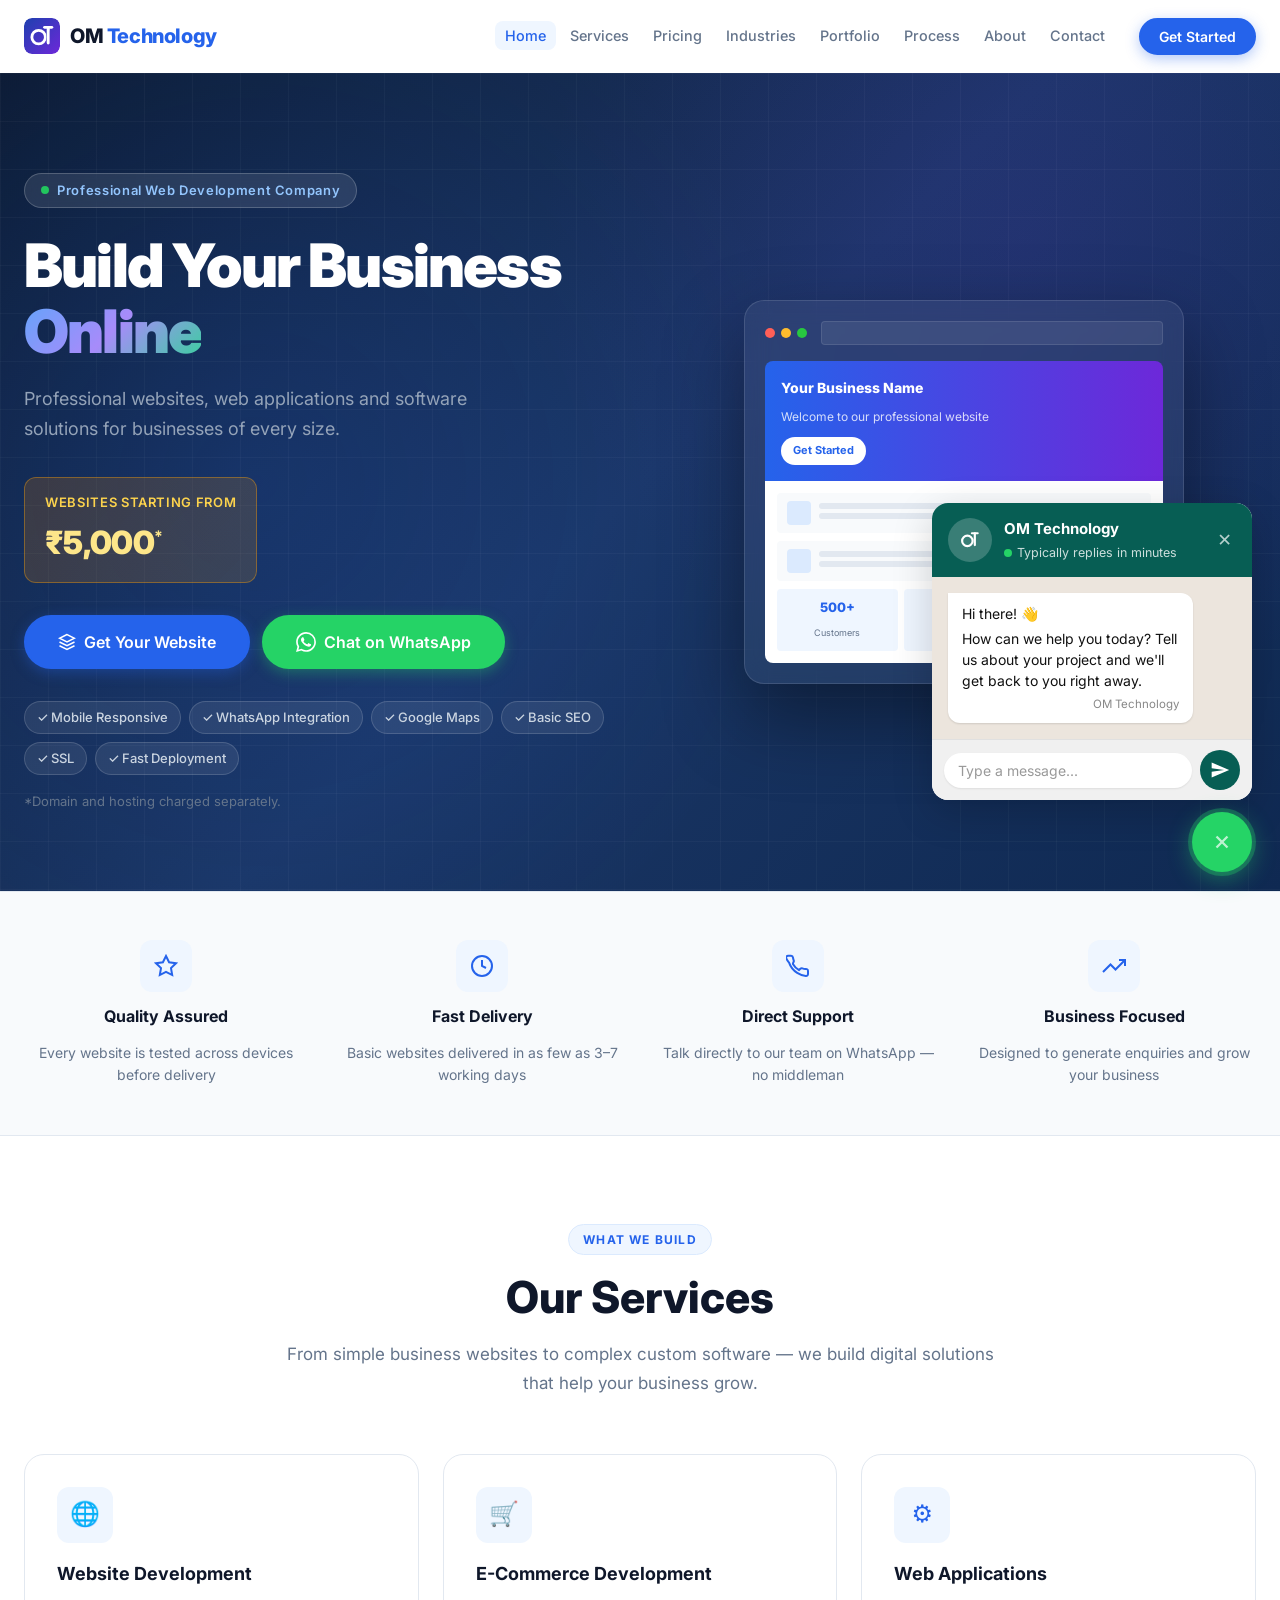
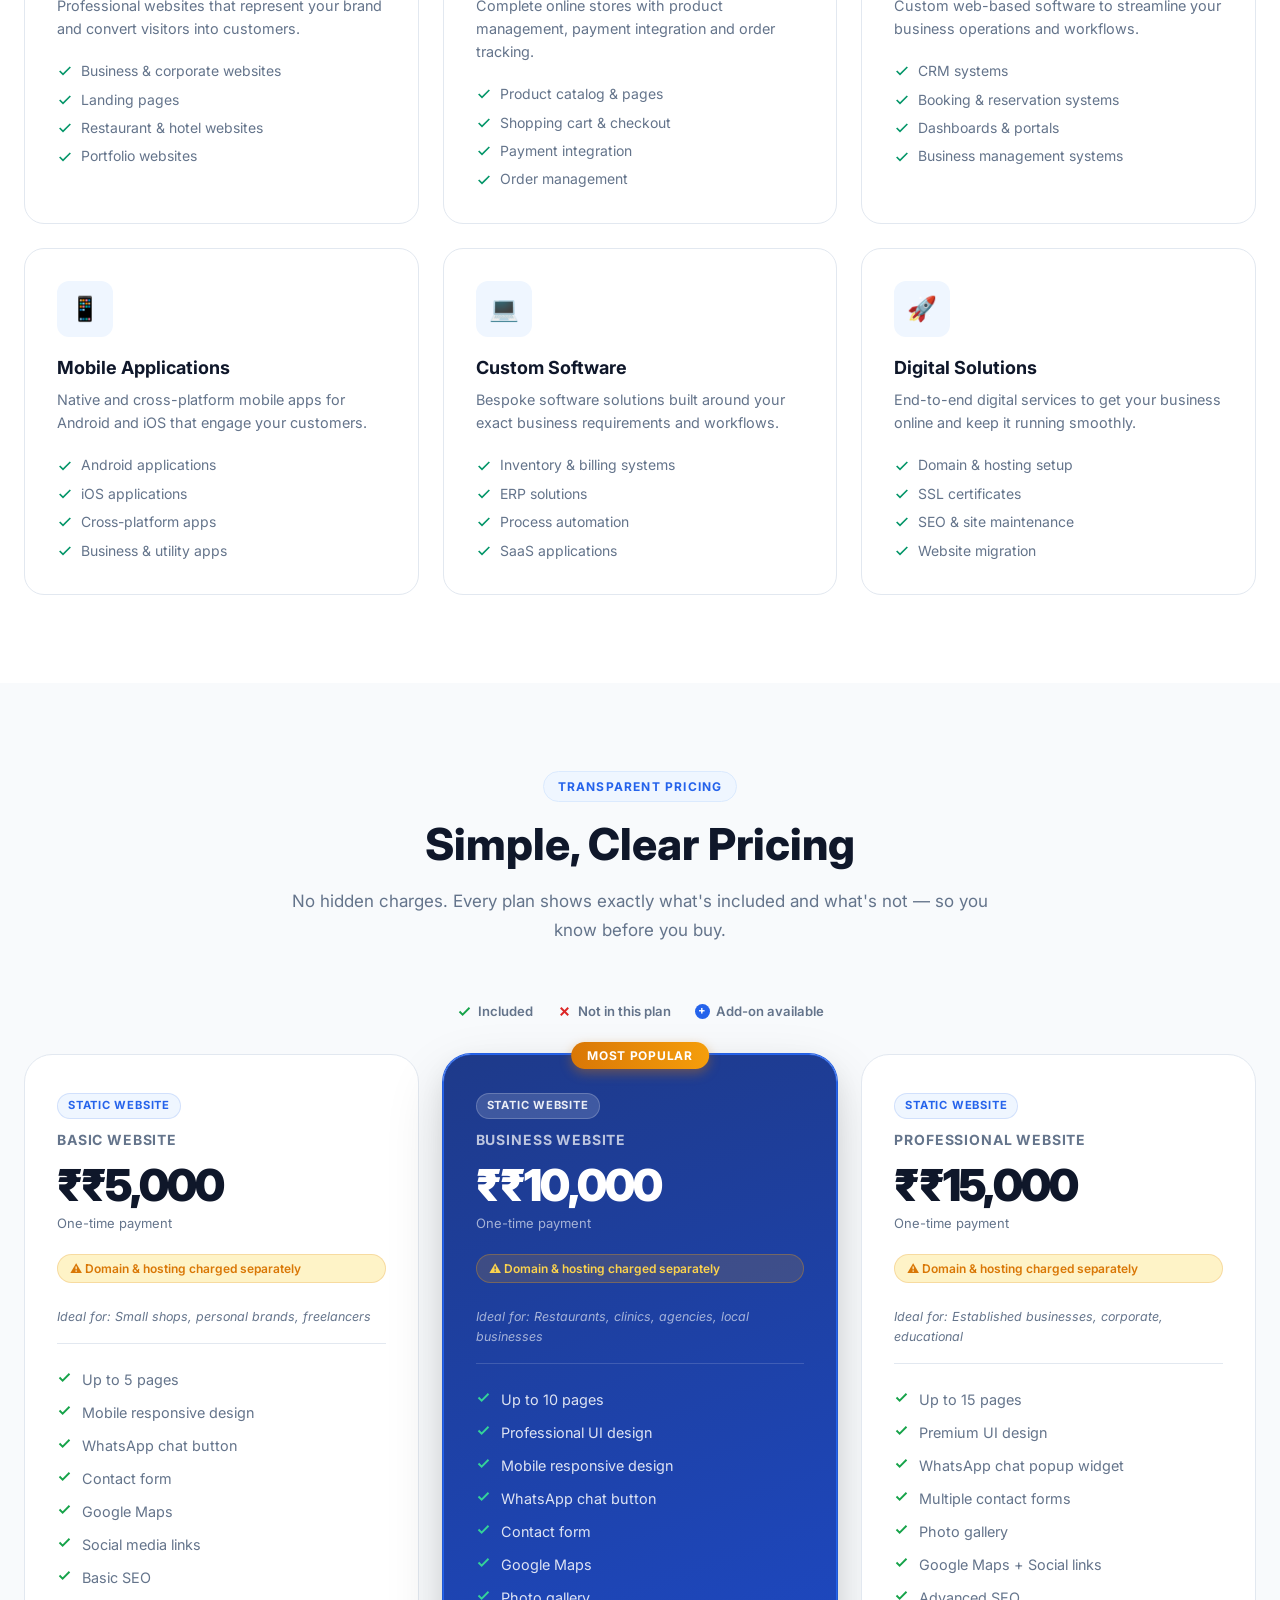
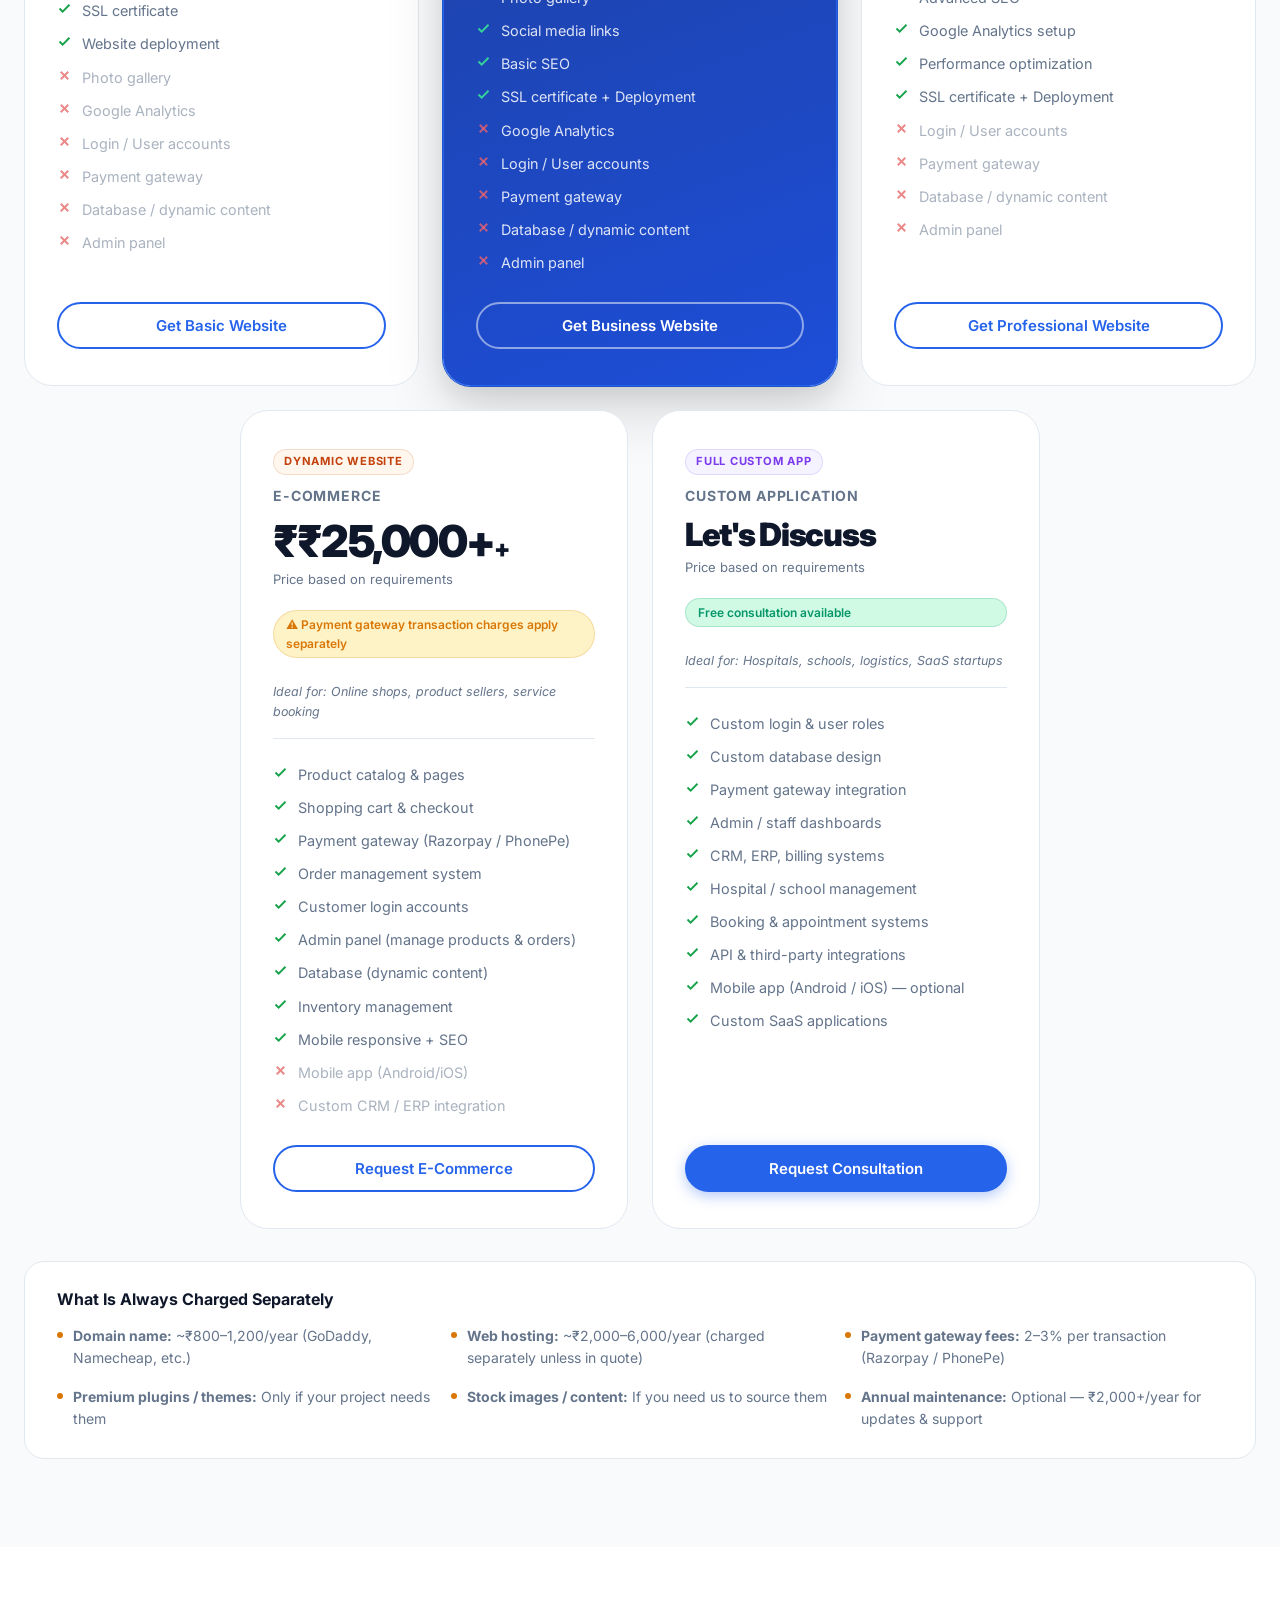
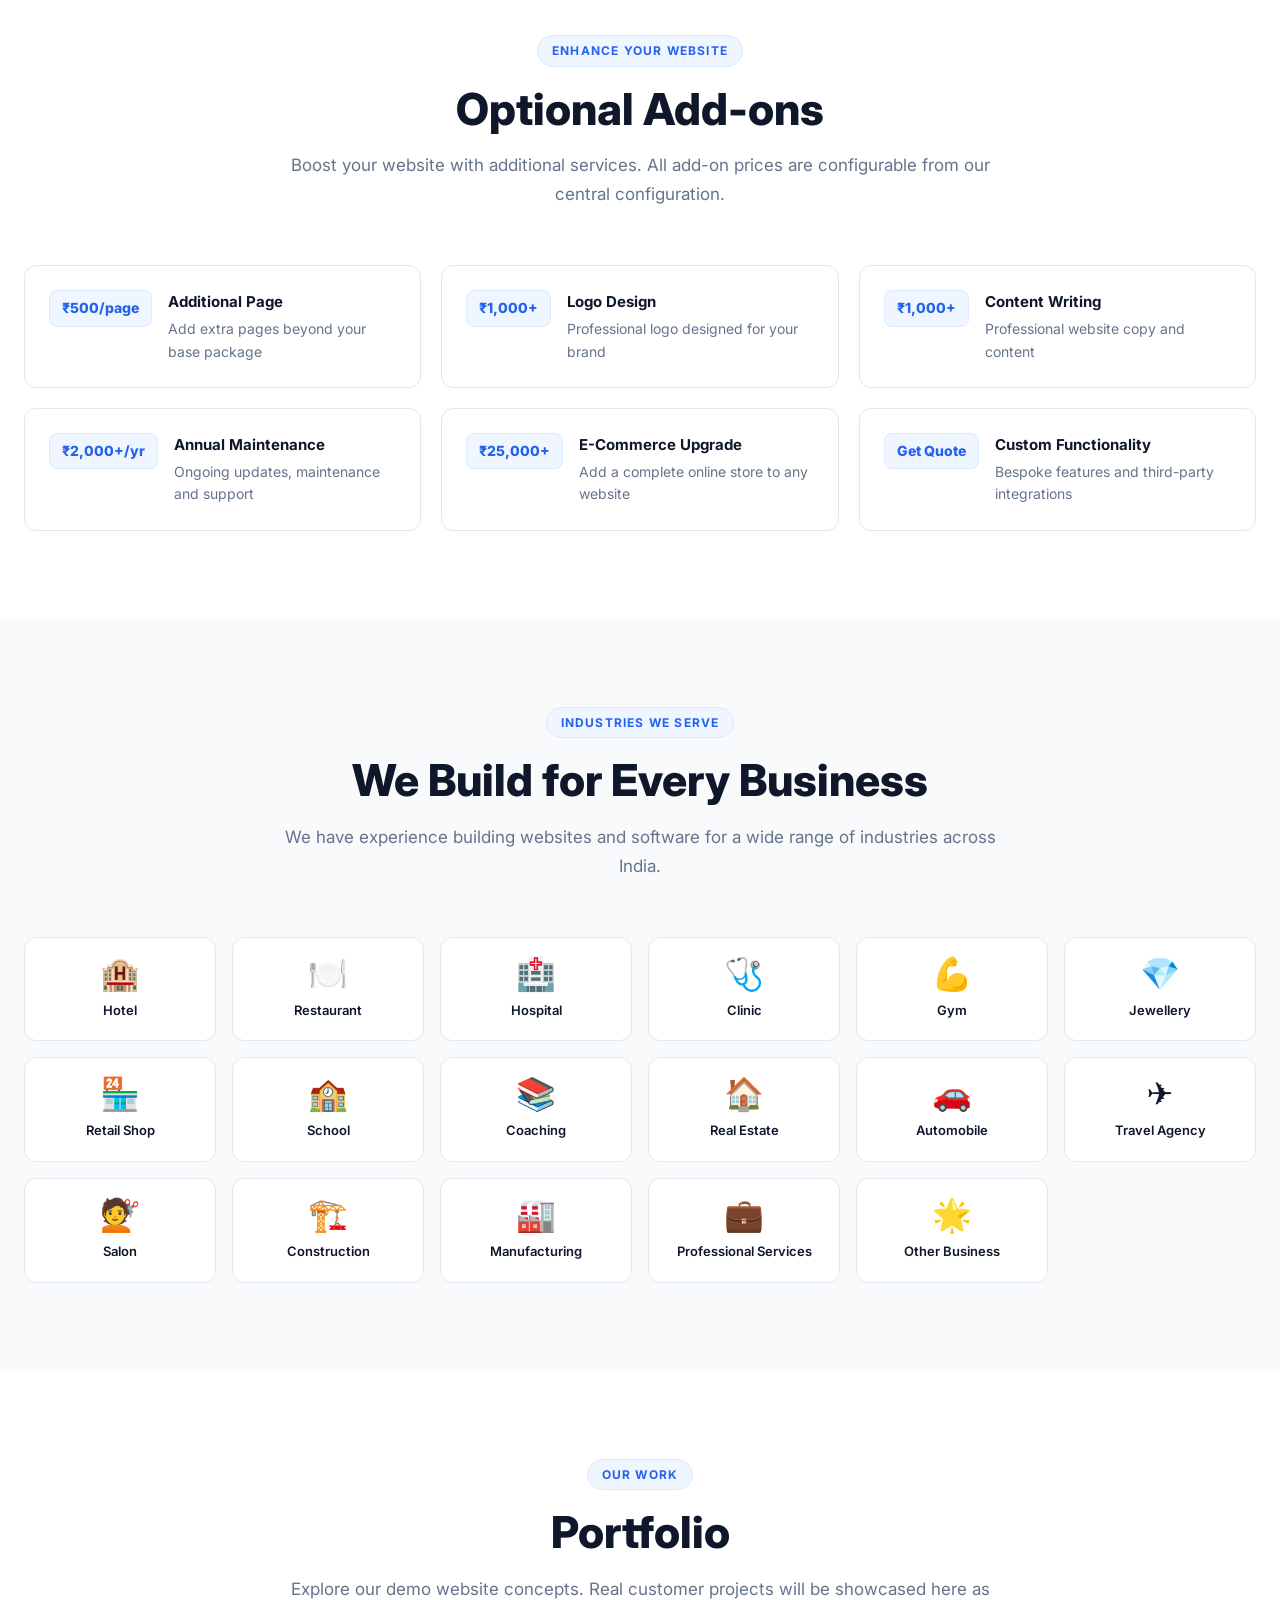
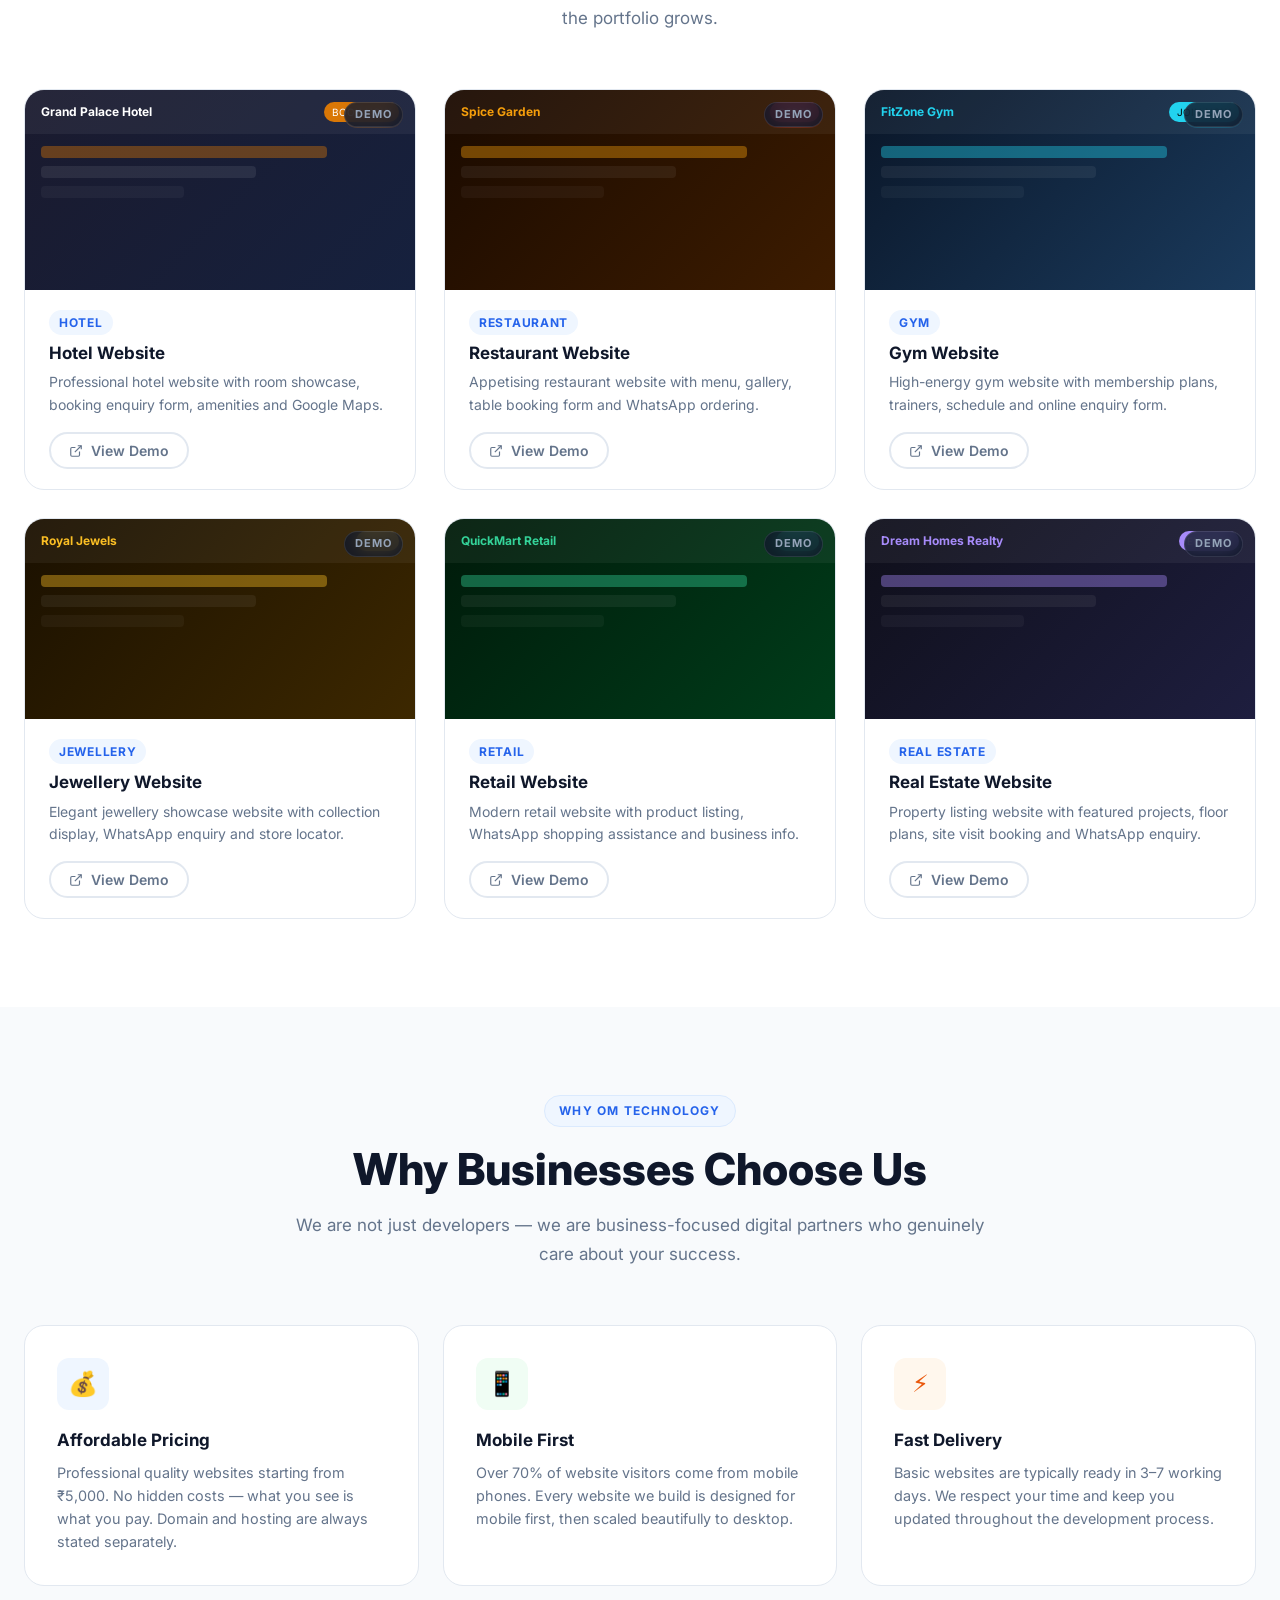
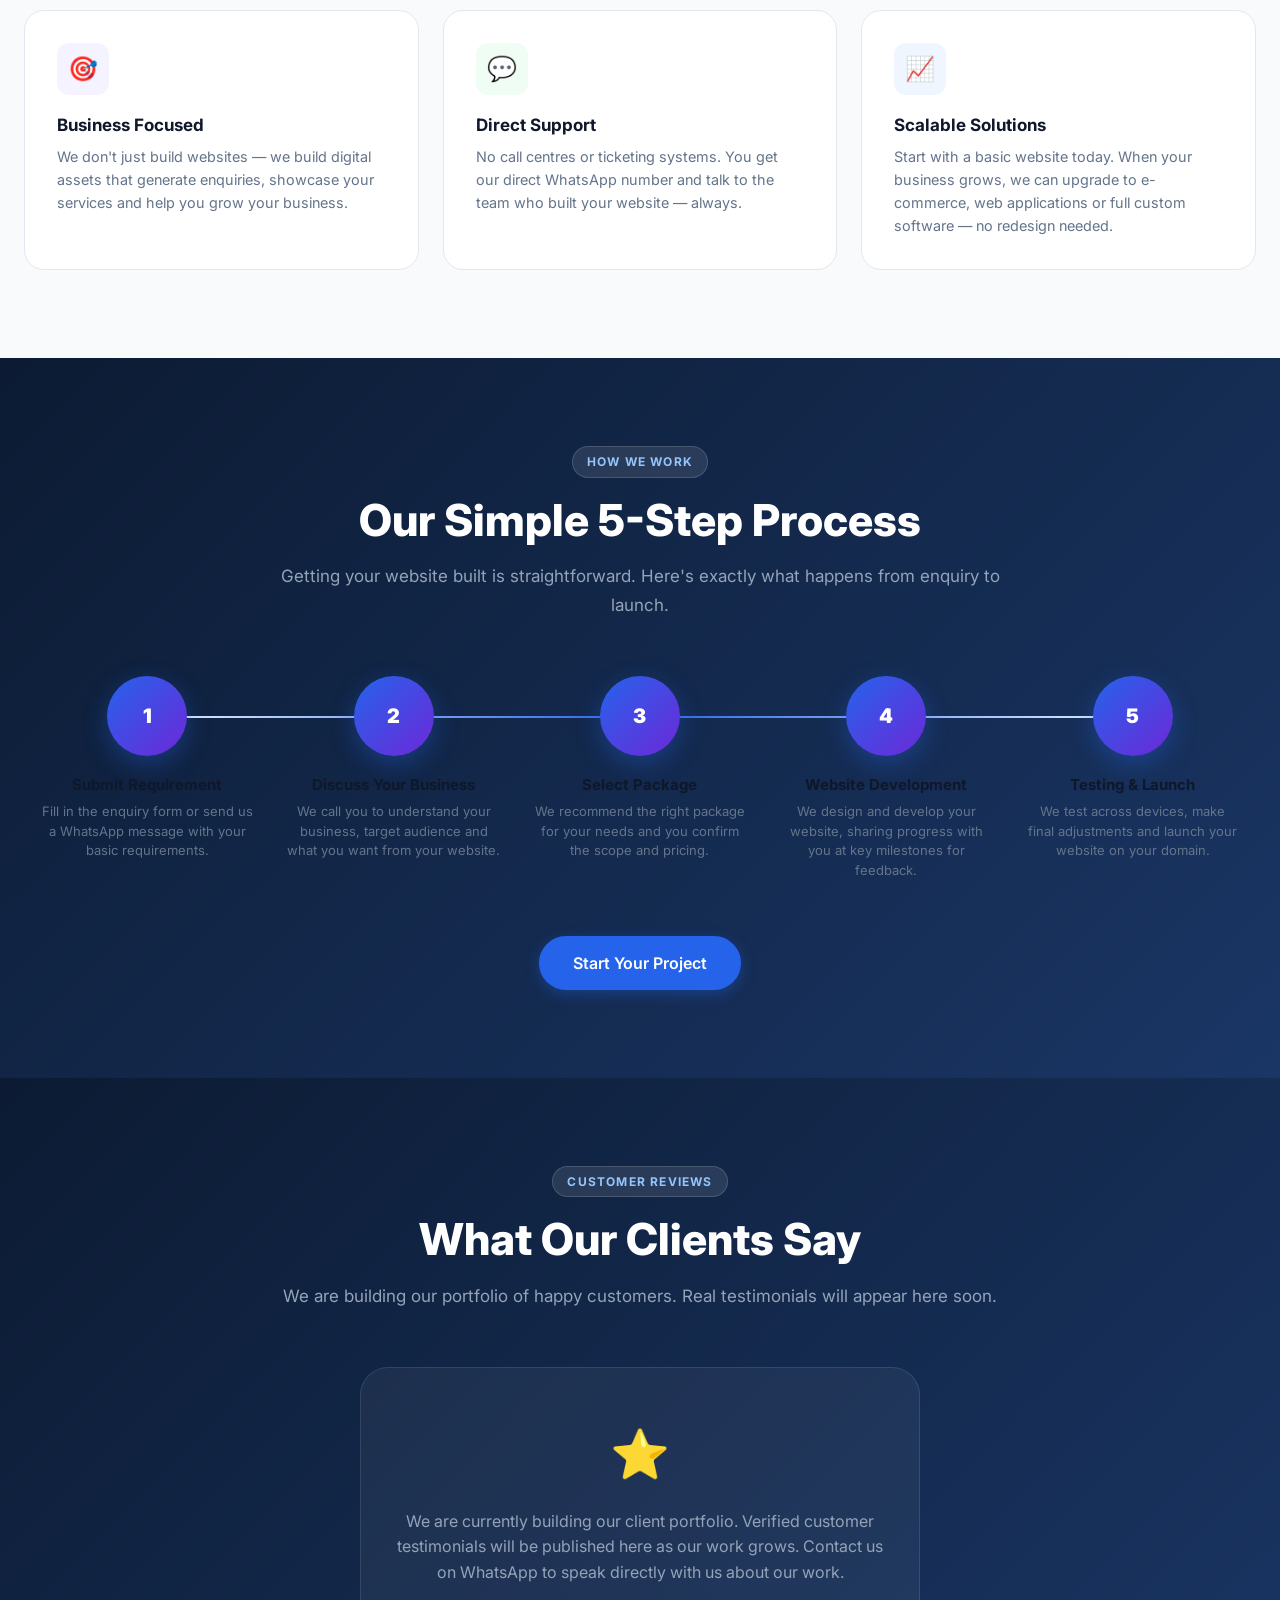
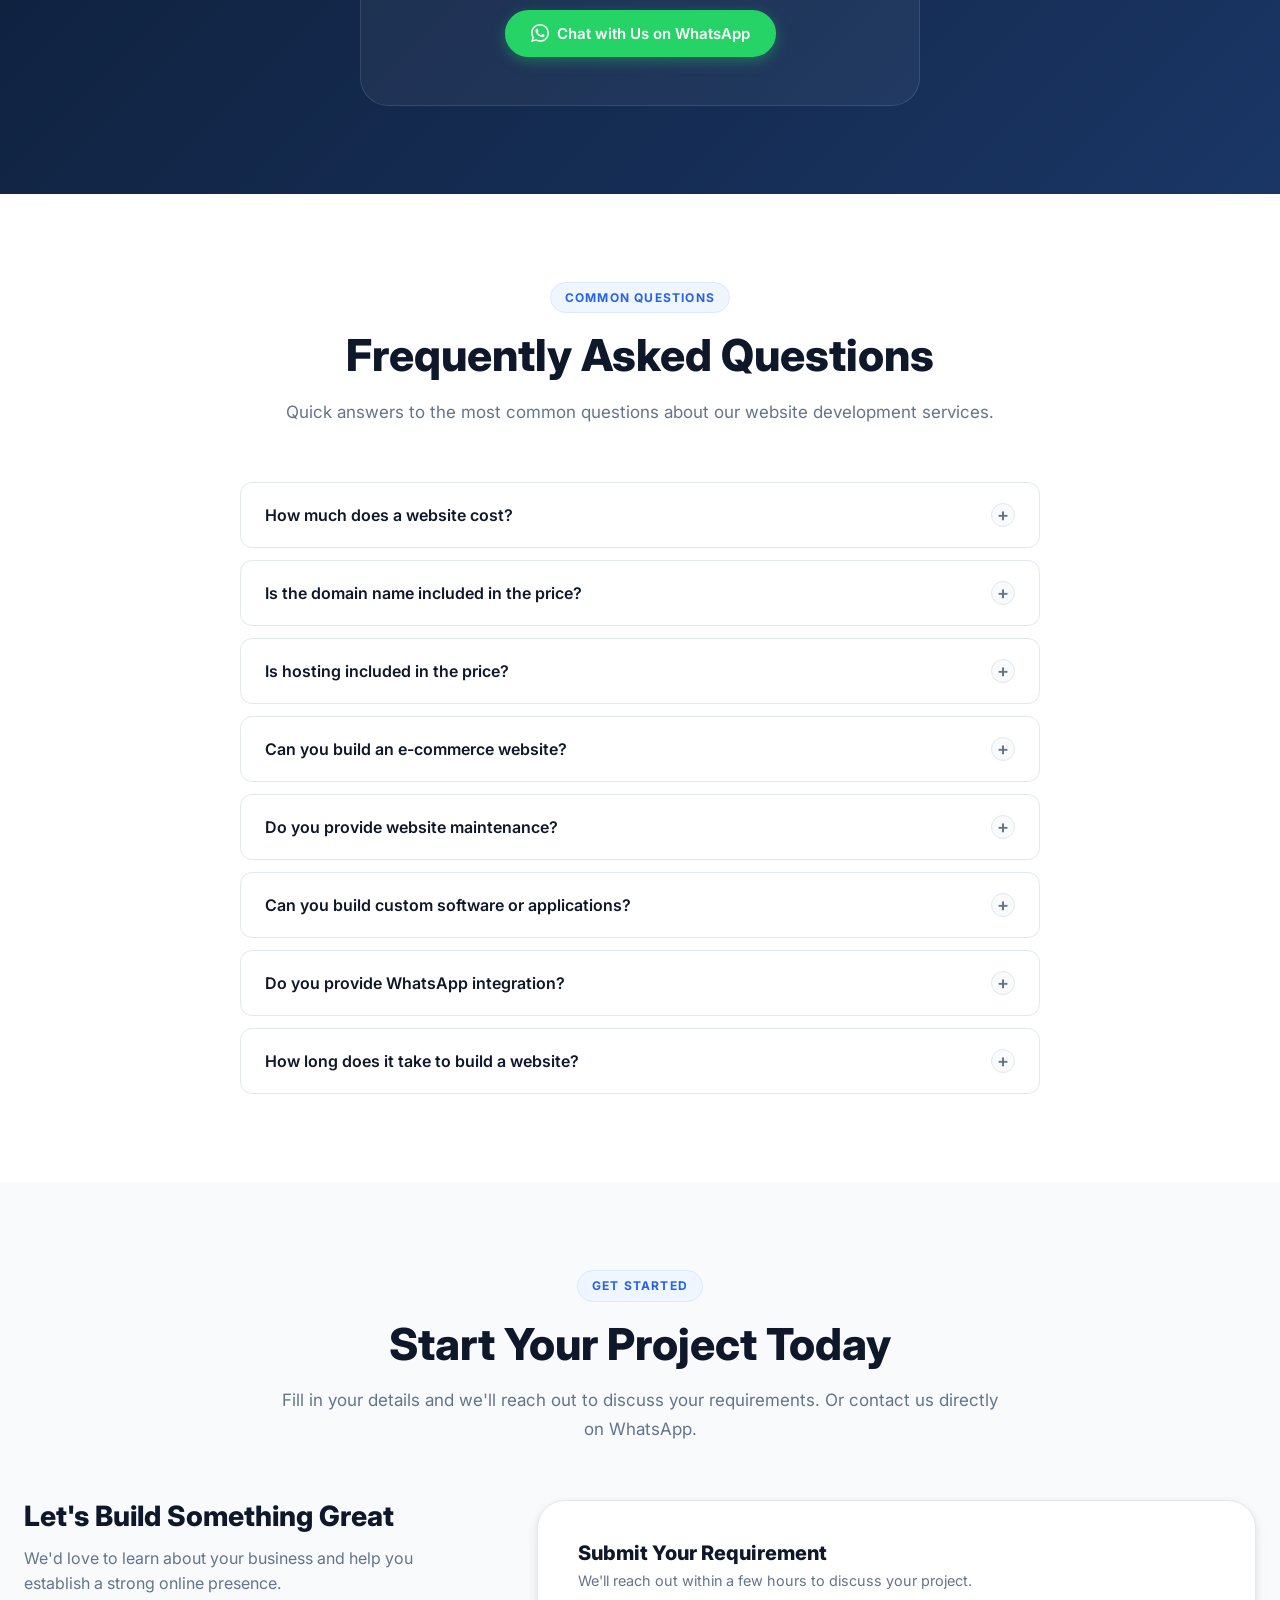
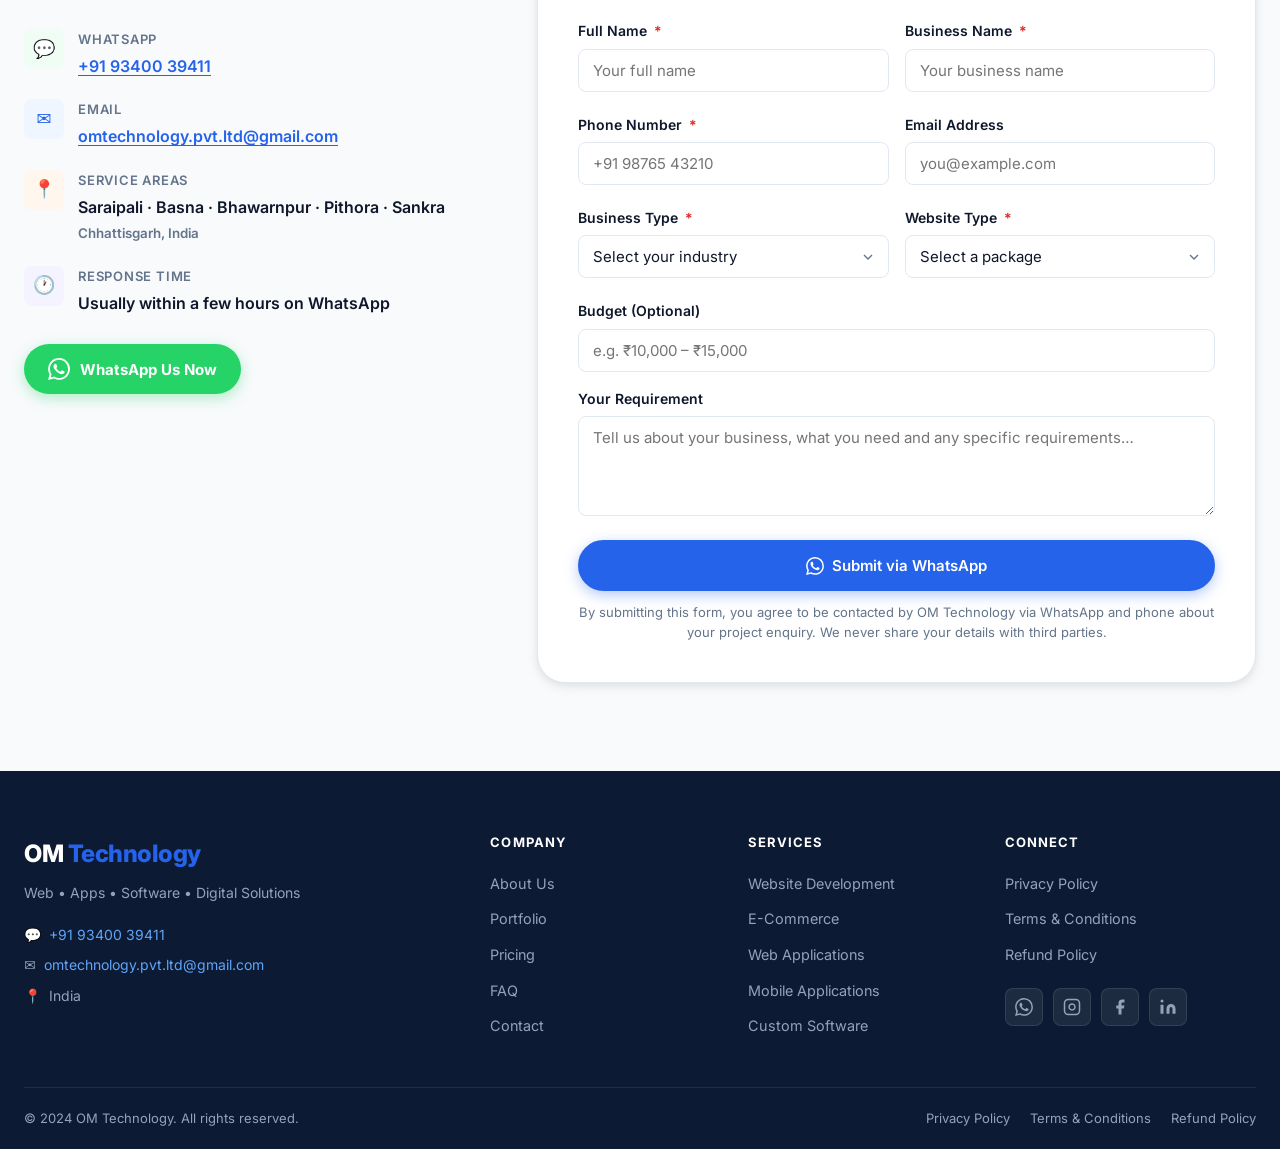
==== index.html @ 1d61a6aa "Add Sankra to all service area locations - config.js SERVICE_AREAS array - meta keywords (SEO) - JSO" ====
<!DOCTYPE html>
<html lang="en">
<head>
  <meta charset="UTF-8">
  <meta name="viewport" content="width=device-width, initial-scale=1.0">
  <meta http-equiv="X-UA-Compatible" content="IE=edge">

  <!-- ── Primary SEO ───────────────────────────────────────── -->
  <title>OM Technology | Website, Web Apps &amp; Software Development</title>
  <meta name="description" content="OM Technology builds professional websites, e-commerce stores, web applications and custom software solutions for businesses. Websites starting from ₹5,000.">
  <meta name="keywords" content="website development Saraipali, web development company Saraipali, website design Basna, web development Pithora, website Bhawarnpur, web development Sankra, web development Chhattisgarh, e-commerce website, web application development, custom software, mobile app development, digital solutions, website ₹5000">
  <meta name="author" content="OM Technology">
  <meta name="robots" content="index, follow">
  <link rel="canonical" href="https://omtechnology.online/">

  <!-- ── Open Graph ─────────────────────────────────────────── -->
  <meta property="og:type"        content="website">
  <meta property="og:url"         content="https://omtechnology.online/">
  <meta property="og:site_name"   content="OM Technology">
  <meta property="og:title"       content="OM Technology | Professional Website Development">
  <meta property="og:description" content="Professional websites, e-commerce, web apps &amp; custom software for businesses. Starting from ₹5,000.">
  <meta property="og:image"       content="https://omtechnology.online/assets/images/og-image.jpg">
  <meta property="og:locale"      content="en_IN">

  <!-- ── Twitter Card ──────────────────────────────────────── -->
  <meta name="twitter:card"        content="summary_large_image">
  <meta name="twitter:title"       content="OM Technology | Professional Website Development">
  <meta name="twitter:description" content="Professional websites, e-commerce, web apps &amp; custom software. Starting from ₹5,000.">
  <meta name="twitter:image"       content="https://omtechnology.online/assets/images/og-image.jpg">

  <!-- ── Favicon ───────────────────────────────────────────── -->
  <link rel="icon" href="/favicon.ico" sizes="any">
  <link rel="apple-touch-icon" href="/assets/images/apple-touch-icon.png">
  <meta name="theme-color" content="#1E40AF">

  <!-- ── Google Fonts (Inter) ──────────────────────────────── -->
  <link rel="preconnect" href="https://fonts.googleapis.com">
  <link rel="preconnect" href="https://fonts.gstatic.com" crossorigin>
  <link href="https://fonts.googleapis.com/css2?family=Inter:wght@400;500;600;700;800;900&display=swap" rel="stylesheet">

  <!-- ── Stylesheets ───────────────────────────────────────── -->
  <link rel="stylesheet" href="css/style.css">
  <link rel="stylesheet" href="css/responsive.css">

  <!-- ── JSON-LD Structured Data ───────────────────────────── -->
  <script type="application/ld+json">
  {
    "@context": "https://schema.org",
    "@graph": [
      {
        "@type": "Organization",
        "@id": "https://omtechnology.online/#organization",
        "name": "OM Technology",
        "url": "https://omtechnology.online",
        "description": "Professional website development, e-commerce, web applications and custom software solutions for businesses across India.",
        "logo": {
          "@type": "ImageObject",
          "url": "https://omtechnology.online/assets/logos/om-technology-logo.png"
        },
        "contactPoint": {
          "@type": "ContactPoint",
          "contactType": "customer service",
          "telephone": "+91-9340039411",
          "availableLanguage": ["English", "Hindi"],
          "contactOption": "TollFree"
        },
        "areaServed": [
          { "@type": "City", "name": "Saraipali" },
          { "@type": "City", "name": "Basna" },
          { "@type": "City", "name": "Bhawarnpur" },
          { "@type": "City", "name": "Pithora" },
          { "@type": "City", "name": "Sankra" },
          { "@type": "State", "name": "Chhattisgarh" },
          { "@type": "Country", "name": "India" }
        ],
        "sameAs": []
      },
      {
        "@type": "WebSite",
        "@id": "https://omtechnology.online/#website",
        "url": "https://omtechnology.online",
        "name": "OM Technology",
        "publisher": { "@id": "https://omtechnology.online/#organization" }
      },
      {
        "@type": "Service",
        "name": "Website Development",
        "provider": { "@id": "https://omtechnology.online/#organization" },
        "description": "Professional website development starting from ₹5,000 including mobile responsive design, WhatsApp integration and SEO.",
        "areaServed": [
          { "@type": "City", "name": "Saraipali" },
          { "@type": "City", "name": "Basna" },
          { "@type": "City", "name": "Bhawarnpur" },
          { "@type": "City", "name": "Pithora" },
          { "@type": "City", "name": "Sankra" },
          { "@type": "State", "name": "Chhattisgarh" },
          { "@type": "Country", "name": "India" }
        ],
        "offers": {
          "@type": "Offer",
          "priceCurrency": "INR",
          "price": "5000",
          "description": "Basic website package"
        }
      },
      {
        "@type": "FAQPage",
        "mainEntity": [
          {
            "@type": "Question",
            "name": "How much does a website cost?",
            "acceptedAnswer": {
              "@type": "Answer",
              "text": "Our basic website package starts at ₹5,000. Domain and hosting are charged separately."
            }
          },
          {
            "@type": "Question",
            "name": "Is domain included in the website price?",
            "acceptedAnswer": {
              "@type": "Answer",
              "text": "No. Domain registration is charged separately and is not included in the website package price."
            }
          },
          {
            "@type": "Question",
            "name": "Is hosting included in the website price?",
            "acceptedAnswer": {
              "@type": "Answer",
              "text": "Hosting is charged separately unless specifically included in the quotation."
            }
          },
          {
            "@type": "Question",
            "name": "Can you build an e-commerce website?",
            "acceptedAnswer": {
              "@type": "Answer",
              "text": "Yes. E-commerce projects start from ₹25,000 depending on features and requirements."
            }
          },
          {
            "@type": "Question",
            "name": "Do you provide website maintenance?",
            "acceptedAnswer": {
              "@type": "Answer",
              "text": "Yes. Optional maintenance and support plans are available starting from ₹2,000 per year."
            }
          }
        ]
      }
    ]
  }
  </script>
</head>
<body>

  <!-- Skip link (accessibility) -->
  <a href="#main-content" class="skip-link">Skip to main content</a>

  <!-- ════════════════════════════════════════════════════════
       HEADER
       ════════════════════════════════════════════════════════ -->
  <header class="header" id="header" role="banner">
    <nav class="nav container" aria-label="Main navigation">
      <!-- Logo -->
      <a href="/" class="nav-logo" aria-label="OM Technology — Home">
        <img src="/assets/logos/ot-logo.svg" alt="" aria-hidden="true" width="36" height="36" style="border-radius:8px;flex-shrink:0;">
        <span class="logo-text">OM <span class="logo-accent">Technology</span></span>
      </a>

      <!-- Desktop links -->
      <ul class="nav-links" id="nav-links" role="menubar" aria-label="Site navigation">
        <li role="none"><a href="#home"       class="nav-link" role="menuitem">Home</a></li>
        <li role="none"><a href="#services"   class="nav-link" role="menuitem">Services</a></li>
        <li role="none"><a href="#pricing"    class="nav-link" role="menuitem">Pricing</a></li>
        <li role="none"><a href="#industries" class="nav-link" role="menuitem">Industries</a></li>
        <li role="none"><a href="#portfolio"  class="nav-link" role="menuitem">Portfolio</a></li>
        <li role="none"><a href="#process"    class="nav-link" role="menuitem">Process</a></li>
        <li role="none"><a href="#about"      class="nav-link" role="menuitem">About</a></li>
        <li role="none"><a href="#contact"    class="nav-link" role="menuitem">Contact</a></li>
      </ul>

      <button class="btn btn-primary btn-sm nav-cta" onclick="scrollToSection('contact')" aria-label="Get started with OM Technology">
        Get Started
      </button>

      <!-- Hamburger -->
      <button class="hamburger" id="hamburger" aria-label="Open navigation menu" aria-expanded="false" aria-controls="nav-links">
        <span class="hamburger-line" aria-hidden="true"></span>
        <span class="hamburger-line" aria-hidden="true"></span>
        <span class="hamburger-line" aria-hidden="true"></span>
      </button>
    </nav>
    <div class="nav-overlay" id="nav-overlay" aria-hidden="true"></div>
  </header>

  <!-- ════════════════════════════════════════════════════════
       MAIN
       ════════════════════════════════════════════════════════ -->
  <main id="main-content">

    <!-- ── HERO ──────────────────────────────────────────────── -->
    <section class="hero" id="home" aria-labelledby="hero-heading">
      <div class="container">
        <div class="hero-content">
          <div class="hero-badge" aria-label="Company category">
            <span class="badge-dot" aria-hidden="true"></span>
            Professional Web Development Company
          </div>

          <h1 class="hero-headline" id="hero-heading">
            Build Your Business<br>
            <span class="text-gradient">Online</span>
          </h1>

          <p class="hero-subheadline">
            Professional websites, web applications and software solutions
            for businesses of every size.
          </p>

          <div class="hero-price-badge" aria-label="Starting price">
            <span class="price-label">Websites Starting From</span>
            <span class="price-amount">₹5,000<sup>*</sup></span>
          </div>

          <div class="hero-actions">
            <button class="btn btn-primary btn-lg" onclick="scrollToSection('contact')">
              <svg width="18" height="18" viewBox="0 0 24 24" fill="none" stroke="currentColor" stroke-width="2" aria-hidden="true"><path d="M12 2L2 7l10 5 10-5-10-5z"/><path d="M2 17l10 5 10-5M2 12l10 5 10-5"/></svg>
              Get Your Website
            </button>
            <button class="btn btn-whatsapp btn-lg" onclick="openWhatsApp()">
              <svg width="20" height="20" viewBox="0 0 24 24" fill="currentColor" aria-hidden="true"><path d="M17.472 14.382c-.297-.149-1.758-.867-2.03-.967-.273-.099-.471-.148-.67.15-.197.297-.767.966-.94 1.164-.173.199-.347.223-.644.075-.297-.15-1.255-.463-2.39-1.475-.883-.788-1.48-1.761-1.653-2.059-.173-.297-.018-.458.13-.606.134-.133.298-.347.446-.52.149-.174.198-.298.298-.497.099-.198.05-.371-.025-.52-.075-.149-.669-1.612-.916-2.207-.242-.579-.487-.5-.669-.51-.173-.008-.371-.01-.57-.01-.198 0-.52.074-.792.372-.272.297-1.04 1.016-1.04 2.479 0 1.462 1.065 2.875 1.213 3.074.149.198 2.096 3.2 5.077 4.487.709.306 1.262.489 1.694.625.712.227 1.36.195 1.871.118.571-.085 1.758-.719 2.006-1.413.248-.694.248-1.289.173-1.413-.074-.124-.272-.198-.57-.347m-5.421 7.403h-.004a9.87 9.87 0 01-5.031-1.378l-.361-.214-3.741.982.998-3.648-.235-.374a9.86 9.86 0 01-1.51-5.26c.001-5.45 4.436-9.884 9.888-9.884 2.64 0 5.122 1.03 6.988 2.898a9.825 9.825 0 012.893 6.994c-.003 5.45-4.437 9.884-9.885 9.884m8.413-18.297A11.815 11.815 0 0012.05 0C5.495 0 .16 5.335.157 11.892c0 2.096.547 4.142 1.588 5.945L.057 24l6.305-1.654a11.882 11.882 0 005.683 1.448h.005c6.554 0 11.89-5.335 11.893-11.893a11.821 11.821 0 00-3.48-8.413z"/></svg>
              Chat on WhatsApp
            </button>
          </div>

          <div class="hero-benefits" aria-label="Included in every package">
            <span class="benefit-chip">✓ Mobile Responsive</span>
            <span class="benefit-chip">✓ WhatsApp Integration</span>
            <span class="benefit-chip">✓ Google Maps</span>
            <span class="benefit-chip">✓ Basic SEO</span>
            <span class="benefit-chip">✓ SSL</span>
            <span class="benefit-chip">✓ Fast Deployment</span>
          </div>

          <p class="hero-footnote">*Domain and hosting charged separately.</p>
        </div>

        <!-- Hero visual — CSS browser mockup -->
        <div class="hero-visual" aria-hidden="true">
          <div class="device-mockup">
            <div class="device-bar">
              <span class="device-dot"></span>
              <span class="device-dot"></span>
              <span class="device-dot"></span>
              <div class="device-url"></div>
            </div>
            <div class="device-screen">
              <div class="screen-header">
                <div class="screen-logo">Your Business Name</div>
                <div class="screen-hero-text">Welcome to our professional website</div>
                <span class="screen-btn">Get Started</span>
              </div>
              <div class="screen-body">
                <div class="screen-card">
                  <div class="screen-icon"></div>
                  <div class="screen-lines">
                    <div class="screen-line"></div>
                    <div class="screen-line screen-line-short"></div>
                  </div>
                </div>
                <div class="screen-card">
                  <div class="screen-icon"></div>
                  <div class="screen-lines">
                    <div class="screen-line"></div>
                    <div class="screen-line screen-line-short"></div>
                  </div>
                </div>
                <div class="screen-stats">
                  <div class="screen-stat">
                    <span class="screen-stat-num">500+</span>
                    <span class="screen-stat-label">Customers</span>
                  </div>
                  <div class="screen-stat">
                    <span class="screen-stat-num">4.9★</span>
                    <span class="screen-stat-label">Rating</span>
                  </div>
                  <div class="screen-stat">
                    <span class="screen-stat-num">24/7</span>
                    <span class="screen-stat-label">Support</span>
                  </div>
                </div>
              </div>
            </div>
          </div>
        </div>
      </div>
    </section>

    <!-- ── TRUST / BENEFITS ────────────────────────────────── -->
    <section class="trust" id="trust" aria-label="Why choose us at a glance">
      <div class="container">
        <div class="trust-item" data-animate>
          <div class="trust-icon" aria-hidden="true">
            <svg width="24" height="24" viewBox="0 0 24 24" fill="none" stroke="currentColor" stroke-width="2"><path d="M12 2l3.09 6.26L22 9.27l-5 4.87 1.18 6.88L12 17.77l-6.18 3.25L7 14.14 2 9.27l6.91-1.01L12 2z"/></svg>
          </div>
          <div class="trust-title">Quality Assured</div>
          <div class="trust-desc">Every website is tested across devices before delivery</div>
        </div>
        <div class="trust-item" data-animate data-animate-delay="2">
          <div class="trust-icon" aria-hidden="true">
            <svg width="24" height="24" viewBox="0 0 24 24" fill="none" stroke="currentColor" stroke-width="2"><circle cx="12" cy="12" r="10"/><polyline points="12 6 12 12 16 14"/></svg>
          </div>
          <div class="trust-title">Fast Delivery</div>
          <div class="trust-desc">Basic websites delivered in as few as 3–7 working days</div>
        </div>
        <div class="trust-item" data-animate data-animate-delay="3">
          <div class="trust-icon" aria-hidden="true">
            <svg width="24" height="24" viewBox="0 0 24 24" fill="none" stroke="currentColor" stroke-width="2"><path d="M22 16.92v3a2 2 0 01-2.18 2 19.79 19.79 0 01-8.63-3.07A19.5 19.5 0 013.07 8.63 19.79 19.79 0 01.01 4 2 2 0 012 1.84h3a2 2 0 012 1.72c.127.96.361 1.903.7 2.81a2 2 0 01-.45 2.11L6.91 9.91a16 16 0 006.16 6.16l1.27-1.27a2 2 0 012.11-.45c.907.339 1.85.573 2.81.7A2 2 0 0122 16.92z"/></svg>
          </div>
          <div class="trust-title">Direct Support</div>
          <div class="trust-desc">Talk directly to our team on WhatsApp — no middleman</div>
        </div>
        <div class="trust-item" data-animate data-animate-delay="4">
          <div class="trust-icon" aria-hidden="true">
            <svg width="24" height="24" viewBox="0 0 24 24" fill="none" stroke="currentColor" stroke-width="2"><polyline points="23 6 13.5 15.5 8.5 10.5 1 18"/><polyline points="17 6 23 6 23 12"/></svg>
          </div>
          <div class="trust-title">Business Focused</div>
          <div class="trust-desc">Designed to generate enquiries and grow your business</div>
        </div>
      </div>
    </section>

    <!-- ── SERVICES ───────────────────────────────────────────── -->
    <section class="section" id="services" aria-labelledby="services-heading">
      <div class="container">
        <div class="section-header">
          <span class="section-tag">What We Build</span>
          <h2 class="section-title" id="services-heading">Our Services</h2>
          <p class="section-subtitle">From simple business websites to complex custom software — we build digital solutions that help your business grow.</p>
        </div>

        <div class="services-grid">

          <!-- Website Development -->
          <article class="service-card" data-animate>
            <div class="service-icon" aria-hidden="true">🌐</div>
            <h3 class="service-title">Website Development</h3>
            <p class="service-desc">Professional websites that represent your brand and convert visitors into customers.</p>
            <ul class="service-features" aria-label="Examples">
              <li class="service-feature"><svg class="feature-check" width="16" height="16" viewBox="0 0 24 24" fill="none" stroke="currentColor" stroke-width="2.5" aria-hidden="true"><polyline points="20 6 9 17 4 12"/></svg>Business &amp; corporate websites</li>
              <li class="service-feature"><svg class="feature-check" width="16" height="16" viewBox="0 0 24 24" fill="none" stroke="currentColor" stroke-width="2.5" aria-hidden="true"><polyline points="20 6 9 17 4 12"/></svg>Landing pages</li>
              <li class="service-feature"><svg class="feature-check" width="16" height="16" viewBox="0 0 24 24" fill="none" stroke="currentColor" stroke-width="2.5" aria-hidden="true"><polyline points="20 6 9 17 4 12"/></svg>Restaurant &amp; hotel websites</li>
              <li class="service-feature"><svg class="feature-check" width="16" height="16" viewBox="0 0 24 24" fill="none" stroke="currentColor" stroke-width="2.5" aria-hidden="true"><polyline points="20 6 9 17 4 12"/></svg>Portfolio websites</li>
            </ul>
          </article>

          <!-- E-Commerce -->
          <article class="service-card" data-animate data-animate-delay="1">
            <div class="service-icon" aria-hidden="true">🛒</div>
            <h3 class="service-title">E-Commerce Development</h3>
            <p class="service-desc">Complete online stores with product management, payment integration and order tracking.</p>
            <ul class="service-features">
              <li class="service-feature"><svg class="feature-check" width="16" height="16" viewBox="0 0 24 24" fill="none" stroke="currentColor" stroke-width="2.5" aria-hidden="true"><polyline points="20 6 9 17 4 12"/></svg>Product catalog &amp; pages</li>
              <li class="service-feature"><svg class="feature-check" width="16" height="16" viewBox="0 0 24 24" fill="none" stroke="currentColor" stroke-width="2.5" aria-hidden="true"><polyline points="20 6 9 17 4 12"/></svg>Shopping cart &amp; checkout</li>
              <li class="service-feature"><svg class="feature-check" width="16" height="16" viewBox="0 0 24 24" fill="none" stroke="currentColor" stroke-width="2.5" aria-hidden="true"><polyline points="20 6 9 17 4 12"/></svg>Payment integration</li>
              <li class="service-feature"><svg class="feature-check" width="16" height="16" viewBox="0 0 24 24" fill="none" stroke="currentColor" stroke-width="2.5" aria-hidden="true"><polyline points="20 6 9 17 4 12"/></svg>Order management</li>
            </ul>
          </article>

          <!-- Web Applications -->
          <article class="service-card" data-animate data-animate-delay="2">
            <div class="service-icon" aria-hidden="true">⚙️</div>
            <h3 class="service-title">Web Applications</h3>
            <p class="service-desc">Custom web-based software to streamline your business operations and workflows.</p>
            <ul class="service-features">
              <li class="service-feature"><svg class="feature-check" width="16" height="16" viewBox="0 0 24 24" fill="none" stroke="currentColor" stroke-width="2.5" aria-hidden="true"><polyline points="20 6 9 17 4 12"/></svg>CRM systems</li>
              <li class="service-feature"><svg class="feature-check" width="16" height="16" viewBox="0 0 24 24" fill="none" stroke="currentColor" stroke-width="2.5" aria-hidden="true"><polyline points="20 6 9 17 4 12"/></svg>Booking &amp; reservation systems</li>
              <li class="service-feature"><svg class="feature-check" width="16" height="16" viewBox="0 0 24 24" fill="none" stroke="currentColor" stroke-width="2.5" aria-hidden="true"><polyline points="20 6 9 17 4 12"/></svg>Dashboards &amp; portals</li>
              <li class="service-feature"><svg class="feature-check" width="16" height="16" viewBox="0 0 24 24" fill="none" stroke="currentColor" stroke-width="2.5" aria-hidden="true"><polyline points="20 6 9 17 4 12"/></svg>Business management systems</li>
            </ul>
          </article>

          <!-- Mobile Applications -->
          <article class="service-card" data-animate data-animate-delay="3">
            <div class="service-icon" aria-hidden="true">📱</div>
            <h3 class="service-title">Mobile Applications</h3>
            <p class="service-desc">Native and cross-platform mobile apps for Android and iOS that engage your customers.</p>
            <ul class="service-features">
              <li class="service-feature"><svg class="feature-check" width="16" height="16" viewBox="0 0 24 24" fill="none" stroke="currentColor" stroke-width="2.5" aria-hidden="true"><polyline points="20 6 9 17 4 12"/></svg>Android applications</li>
              <li class="service-feature"><svg class="feature-check" width="16" height="16" viewBox="0 0 24 24" fill="none" stroke="currentColor" stroke-width="2.5" aria-hidden="true"><polyline points="20 6 9 17 4 12"/></svg>iOS applications</li>
              <li class="service-feature"><svg class="feature-check" width="16" height="16" viewBox="0 0 24 24" fill="none" stroke="currentColor" stroke-width="2.5" aria-hidden="true"><polyline points="20 6 9 17 4 12"/></svg>Cross-platform apps</li>
              <li class="service-feature"><svg class="feature-check" width="16" height="16" viewBox="0 0 24 24" fill="none" stroke="currentColor" stroke-width="2.5" aria-hidden="true"><polyline points="20 6 9 17 4 12"/></svg>Business &amp; utility apps</li>
            </ul>
          </article>

          <!-- Custom Software -->
          <article class="service-card" data-animate data-animate-delay="4">
            <div class="service-icon" aria-hidden="true">💻</div>
            <h3 class="service-title">Custom Software</h3>
            <p class="service-desc">Bespoke software solutions built around your exact business requirements and workflows.</p>
            <ul class="service-features">
              <li class="service-feature"><svg class="feature-check" width="16" height="16" viewBox="0 0 24 24" fill="none" stroke="currentColor" stroke-width="2.5" aria-hidden="true"><polyline points="20 6 9 17 4 12"/></svg>Inventory &amp; billing systems</li>
              <li class="service-feature"><svg class="feature-check" width="16" height="16" viewBox="0 0 24 24" fill="none" stroke="currentColor" stroke-width="2.5" aria-hidden="true"><polyline points="20 6 9 17 4 12"/></svg>ERP solutions</li>
              <li class="service-feature"><svg class="feature-check" width="16" height="16" viewBox="0 0 24 24" fill="none" stroke="currentColor" stroke-width="2.5" aria-hidden="true"><polyline points="20 6 9 17 4 12"/></svg>Process automation</li>
              <li class="service-feature"><svg class="feature-check" width="16" height="16" viewBox="0 0 24 24" fill="none" stroke="currentColor" stroke-width="2.5" aria-hidden="true"><polyline points="20 6 9 17 4 12"/></svg>SaaS applications</li>
            </ul>
          </article>

          <!-- Digital Solutions -->
          <article class="service-card" data-animate data-animate-delay="5">
            <div class="service-icon" aria-hidden="true">🚀</div>
            <h3 class="service-title">Digital Solutions</h3>
            <p class="service-desc">End-to-end digital services to get your business online and keep it running smoothly.</p>
            <ul class="service-features">
              <li class="service-feature"><svg class="feature-check" width="16" height="16" viewBox="0 0 24 24" fill="none" stroke="currentColor" stroke-width="2.5" aria-hidden="true"><polyline points="20 6 9 17 4 12"/></svg>Domain &amp; hosting setup</li>
              <li class="service-feature"><svg class="feature-check" width="16" height="16" viewBox="0 0 24 24" fill="none" stroke="currentColor" stroke-width="2.5" aria-hidden="true"><polyline points="20 6 9 17 4 12"/></svg>SSL certificates</li>
              <li class="service-feature"><svg class="feature-check" width="16" height="16" viewBox="0 0 24 24" fill="none" stroke="currentColor" stroke-width="2.5" aria-hidden="true"><polyline points="20 6 9 17 4 12"/></svg>SEO &amp; site maintenance</li>
              <li class="service-feature"><svg class="feature-check" width="16" height="16" viewBox="0 0 24 24" fill="none" stroke="currentColor" stroke-width="2.5" aria-hidden="true"><polyline points="20 6 9 17 4 12"/></svg>Website migration</li>
            </ul>
          </article>

        </div>
      </div>
    </section>

    <!-- ── PRICING ─────────────────────────────────────────────── -->
    <section class="section pricing" id="pricing" aria-labelledby="pricing-heading">
      <div class="container">
        <div class="section-header">
          <span class="section-tag">Transparent Pricing</span>
          <h2 class="section-title" id="pricing-heading">Simple, Clear Pricing</h2>
          <p class="section-subtitle">No hidden charges. Every plan shows exactly what's included and what's not — so you know before you buy.</p>
        </div>

        <!-- Legend -->
        <div class="pricing-legend" aria-label="Feature legend">
          <span class="legend-item"><svg width="15" height="15" viewBox="0 0 24 24" fill="none" stroke="#16a34a" stroke-width="3" aria-hidden="true"><polyline points="20 6 9 17 4 12"/></svg> Included</span>
          <span class="legend-item"><svg width="15" height="15" viewBox="0 0 24 24" fill="none" stroke="#dc2626" stroke-width="3" aria-hidden="true"><line x1="18" y1="6" x2="6" y2="18"/><line x1="6" y1="6" x2="18" y2="18"/></svg> Not in this plan</span>
          <span class="legend-item"><span class="legend-addon" aria-hidden="true">+</span> Add-on available</span>
        </div>

        <!-- Top 3 cards -->
        <div class="pricing-grid">

          <!-- Basic -->
          <div class="pricing-card" data-animate>
            <div class="pricing-badge-row"><span class="pricing-type-tag">Static Website</span></div>
            <div class="pricing-name">Basic Website</div>
            <div class="pricing-amount">₹<span data-price-key="basic">5,000</span></div>
            <div class="pricing-period">One-time payment</div>
            <div class="pricing-note">⚠ Domain &amp; hosting charged separately</div>
            <div class="pricing-ideal">Ideal for: Small shops, personal brands, freelancers</div>
            <div class="pricing-divider" aria-hidden="true"></div>
            <ul class="pricing-features" aria-label="Basic website features">
              <li class="pricing-feature pf-yes"><svg width="15" height="15" viewBox="0 0 24 24" fill="none" stroke="currentColor" stroke-width="3" aria-hidden="true"><polyline points="20 6 9 17 4 12"/></svg>Up to 5 pages</li>
              <li class="pricing-feature pf-yes"><svg width="15" height="15" viewBox="0 0 24 24" fill="none" stroke="currentColor" stroke-width="3" aria-hidden="true"><polyline points="20 6 9 17 4 12"/></svg>Mobile responsive design</li>
              <li class="pricing-feature pf-yes"><svg width="15" height="15" viewBox="0 0 24 24" fill="none" stroke="currentColor" stroke-width="3" aria-hidden="true"><polyline points="20 6 9 17 4 12"/></svg>WhatsApp chat button</li>
              <li class="pricing-feature pf-yes"><svg width="15" height="15" viewBox="0 0 24 24" fill="none" stroke="currentColor" stroke-width="3" aria-hidden="true"><polyline points="20 6 9 17 4 12"/></svg>Contact form</li>
              <li class="pricing-feature pf-yes"><svg width="15" height="15" viewBox="0 0 24 24" fill="none" stroke="currentColor" stroke-width="3" aria-hidden="true"><polyline points="20 6 9 17 4 12"/></svg>Google Maps</li>
              <li class="pricing-feature pf-yes"><svg width="15" height="15" viewBox="0 0 24 24" fill="none" stroke="currentColor" stroke-width="3" aria-hidden="true"><polyline points="20 6 9 17 4 12"/></svg>Social media links</li>
              <li class="pricing-feature pf-yes"><svg width="15" height="15" viewBox="0 0 24 24" fill="none" stroke="currentColor" stroke-width="3" aria-hidden="true"><polyline points="20 6 9 17 4 12"/></svg>Basic SEO</li>
              <li class="pricing-feature pf-yes"><svg width="15" height="15" viewBox="0 0 24 24" fill="none" stroke="currentColor" stroke-width="3" aria-hidden="true"><polyline points="20 6 9 17 4 12"/></svg>SSL certificate</li>
              <li class="pricing-feature pf-yes"><svg width="15" height="15" viewBox="0 0 24 24" fill="none" stroke="currentColor" stroke-width="3" aria-hidden="true"><polyline points="20 6 9 17 4 12"/></svg>Website deployment</li>
              <li class="pricing-feature pf-no"><svg width="15" height="15" viewBox="0 0 24 24" fill="none" stroke="currentColor" stroke-width="3" aria-hidden="true"><line x1="18" y1="6" x2="6" y2="18"/><line x1="6" y1="6" x2="18" y2="18"/></svg>Photo gallery</li>
              <li class="pricing-feature pf-no"><svg width="15" height="15" viewBox="0 0 24 24" fill="none" stroke="currentColor" stroke-width="3" aria-hidden="true"><line x1="18" y1="6" x2="6" y2="18"/><line x1="6" y1="6" x2="18" y2="18"/></svg>Google Analytics</li>
              <li class="pricing-feature pf-no"><svg width="15" height="15" viewBox="0 0 24 24" fill="none" stroke="currentColor" stroke-width="3" aria-hidden="true"><line x1="18" y1="6" x2="6" y2="18"/><line x1="6" y1="6" x2="18" y2="18"/></svg>Login / User accounts</li>
              <li class="pricing-feature pf-no"><svg width="15" height="15" viewBox="0 0 24 24" fill="none" stroke="currentColor" stroke-width="3" aria-hidden="true"><line x1="18" y1="6" x2="6" y2="18"/><line x1="6" y1="6" x2="18" y2="18"/></svg>Payment gateway</li>
              <li class="pricing-feature pf-no"><svg width="15" height="15" viewBox="0 0 24 24" fill="none" stroke="currentColor" stroke-width="3" aria-hidden="true"><line x1="18" y1="6" x2="6" y2="18"/><line x1="6" y1="6" x2="18" y2="18"/></svg>Database / dynamic content</li>
              <li class="pricing-feature pf-no"><svg width="15" height="15" viewBox="0 0 24 24" fill="none" stroke="currentColor" stroke-width="3" aria-hidden="true"><line x1="18" y1="6" x2="6" y2="18"/><line x1="6" y1="6" x2="18" y2="18"/></svg>Admin panel</li>
            </ul>
            <button class="btn btn-outline pricing-cta" data-package="basic">Get Basic Website</button>
          </div>

          <!-- Business (Popular) -->
          <div class="pricing-card pricing-card--popular" data-animate data-animate-delay="1">
            <div class="pricing-badge-row"><span class="pricing-type-tag ptt-white">Static Website</span></div>
            <div class="pricing-name">Business Website</div>
            <div class="pricing-amount">₹<span data-price-key="business">10,000</span></div>
            <div class="pricing-period">One-time payment</div>
            <div class="pricing-note">⚠ Domain &amp; hosting charged separately</div>
            <div class="pricing-ideal ptt-white-text">Ideal for: Restaurants, clinics, agencies, local businesses</div>
            <div class="pricing-divider" aria-hidden="true"></div>
            <ul class="pricing-features" aria-label="Business website features">
              <li class="pricing-feature pf-yes pf-white"><svg width="15" height="15" viewBox="0 0 24 24" fill="none" stroke="currentColor" stroke-width="3" aria-hidden="true"><polyline points="20 6 9 17 4 12"/></svg>Up to 10 pages</li>
              <li class="pricing-feature pf-yes pf-white"><svg width="15" height="15" viewBox="0 0 24 24" fill="none" stroke="currentColor" stroke-width="3" aria-hidden="true"><polyline points="20 6 9 17 4 12"/></svg>Professional UI design</li>
              <li class="pricing-feature pf-yes pf-white"><svg width="15" height="15" viewBox="0 0 24 24" fill="none" stroke="currentColor" stroke-width="3" aria-hidden="true"><polyline points="20 6 9 17 4 12"/></svg>Mobile responsive design</li>
              <li class="pricing-feature pf-yes pf-white"><svg width="15" height="15" viewBox="0 0 24 24" fill="none" stroke="currentColor" stroke-width="3" aria-hidden="true"><polyline points="20 6 9 17 4 12"/></svg>WhatsApp chat button</li>
              <li class="pricing-feature pf-yes pf-white"><svg width="15" height="15" viewBox="0 0 24 24" fill="none" stroke="currentColor" stroke-width="3" aria-hidden="true"><polyline points="20 6 9 17 4 12"/></svg>Contact form</li>
              <li class="pricing-feature pf-yes pf-white"><svg width="15" height="15" viewBox="0 0 24 24" fill="none" stroke="currentColor" stroke-width="3" aria-hidden="true"><polyline points="20 6 9 17 4 12"/></svg>Google Maps</li>
              <li class="pricing-feature pf-yes pf-white"><svg width="15" height="15" viewBox="0 0 24 24" fill="none" stroke="currentColor" stroke-width="3" aria-hidden="true"><polyline points="20 6 9 17 4 12"/></svg>Photo gallery</li>
              <li class="pricing-feature pf-yes pf-white"><svg width="15" height="15" viewBox="0 0 24 24" fill="none" stroke="currentColor" stroke-width="3" aria-hidden="true"><polyline points="20 6 9 17 4 12"/></svg>Social media links</li>
              <li class="pricing-feature pf-yes pf-white"><svg width="15" height="15" viewBox="0 0 24 24" fill="none" stroke="currentColor" stroke-width="3" aria-hidden="true"><polyline points="20 6 9 17 4 12"/></svg>Basic SEO</li>
              <li class="pricing-feature pf-yes pf-white"><svg width="15" height="15" viewBox="0 0 24 24" fill="none" stroke="currentColor" stroke-width="3" aria-hidden="true"><polyline points="20 6 9 17 4 12"/></svg>SSL certificate + Deployment</li>
              <li class="pricing-feature pf-no pf-white-no"><svg width="15" height="15" viewBox="0 0 24 24" fill="none" stroke="currentColor" stroke-width="3" aria-hidden="true"><line x1="18" y1="6" x2="6" y2="18"/><line x1="6" y1="6" x2="18" y2="18"/></svg>Google Analytics</li>
              <li class="pricing-feature pf-no pf-white-no"><svg width="15" height="15" viewBox="0 0 24 24" fill="none" stroke="currentColor" stroke-width="3" aria-hidden="true"><line x1="18" y1="6" x2="6" y2="18"/><line x1="6" y1="6" x2="18" y2="18"/></svg>Login / User accounts</li>
              <li class="pricing-feature pf-no pf-white-no"><svg width="15" height="15" viewBox="0 0 24 24" fill="none" stroke="currentColor" stroke-width="3" aria-hidden="true"><line x1="18" y1="6" x2="6" y2="18"/><line x1="6" y1="6" x2="18" y2="18"/></svg>Payment gateway</li>
              <li class="pricing-feature pf-no pf-white-no"><svg width="15" height="15" viewBox="0 0 24 24" fill="none" stroke="currentColor" stroke-width="3" aria-hidden="true"><line x1="18" y1="6" x2="6" y2="18"/><line x1="6" y1="6" x2="18" y2="18"/></svg>Database / dynamic content</li>
              <li class="pricing-feature pf-no pf-white-no"><svg width="15" height="15" viewBox="0 0 24 24" fill="none" stroke="currentColor" stroke-width="3" aria-hidden="true"><line x1="18" y1="6" x2="6" y2="18"/><line x1="6" y1="6" x2="18" y2="18"/></svg>Admin panel</li>
            </ul>
            <button class="btn btn-outline-white pricing-cta" data-package="business">Get Business Website</button>
          </div>

          <!-- Professional -->
          <div class="pricing-card" data-animate data-animate-delay="2">
            <div class="pricing-badge-row"><span class="pricing-type-tag">Static Website</span></div>
            <div class="pricing-name">Professional Website</div>
            <div class="pricing-amount">₹<span data-price-key="professional">15,000</span></div>
            <div class="pricing-period">One-time payment</div>
            <div class="pricing-note">⚠ Domain &amp; hosting charged separately</div>
            <div class="pricing-ideal">Ideal for: Established businesses, corporate, educational</div>
            <div class="pricing-divider" aria-hidden="true"></div>
            <ul class="pricing-features" aria-label="Professional website features">
              <li class="pricing-feature pf-yes"><svg width="15" height="15" viewBox="0 0 24 24" fill="none" stroke="currentColor" stroke-width="3" aria-hidden="true"><polyline points="20 6 9 17 4 12"/></svg>Up to 15 pages</li>
              <li class="pricing-feature pf-yes"><svg width="15" height="15" viewBox="0 0 24 24" fill="none" stroke="currentColor" stroke-width="3" aria-hidden="true"><polyline points="20 6 9 17 4 12"/></svg>Premium UI design</li>
              <li class="pricing-feature pf-yes"><svg width="15" height="15" viewBox="0 0 24 24" fill="none" stroke="currentColor" stroke-width="3" aria-hidden="true"><polyline points="20 6 9 17 4 12"/></svg>WhatsApp chat popup widget</li>
              <li class="pricing-feature pf-yes"><svg width="15" height="15" viewBox="0 0 24 24" fill="none" stroke="currentColor" stroke-width="3" aria-hidden="true"><polyline points="20 6 9 17 4 12"/></svg>Multiple contact forms</li>
              <li class="pricing-feature pf-yes"><svg width="15" height="15" viewBox="0 0 24 24" fill="none" stroke="currentColor" stroke-width="3" aria-hidden="true"><polyline points="20 6 9 17 4 12"/></svg>Photo gallery</li>
              <li class="pricing-feature pf-yes"><svg width="15" height="15" viewBox="0 0 24 24" fill="none" stroke="currentColor" stroke-width="3" aria-hidden="true"><polyline points="20 6 9 17 4 12"/></svg>Google Maps + Social links</li>
              <li class="pricing-feature pf-yes"><svg width="15" height="15" viewBox="0 0 24 24" fill="none" stroke="currentColor" stroke-width="3" aria-hidden="true"><polyline points="20 6 9 17 4 12"/></svg>Advanced SEO</li>
              <li class="pricing-feature pf-yes"><svg width="15" height="15" viewBox="0 0 24 24" fill="none" stroke="currentColor" stroke-width="3" aria-hidden="true"><polyline points="20 6 9 17 4 12"/></svg>Google Analytics setup</li>
              <li class="pricing-feature pf-yes"><svg width="15" height="15" viewBox="0 0 24 24" fill="none" stroke="currentColor" stroke-width="3" aria-hidden="true"><polyline points="20 6 9 17 4 12"/></svg>Performance optimization</li>
              <li class="pricing-feature pf-yes"><svg width="15" height="15" viewBox="0 0 24 24" fill="none" stroke="currentColor" stroke-width="3" aria-hidden="true"><polyline points="20 6 9 17 4 12"/></svg>SSL certificate + Deployment</li>
              <li class="pricing-feature pf-no"><svg width="15" height="15" viewBox="0 0 24 24" fill="none" stroke="currentColor" stroke-width="3" aria-hidden="true"><line x1="18" y1="6" x2="6" y2="18"/><line x1="6" y1="6" x2="18" y2="18"/></svg>Login / User accounts</li>
              <li class="pricing-feature pf-no"><svg width="15" height="15" viewBox="0 0 24 24" fill="none" stroke="currentColor" stroke-width="3" aria-hidden="true"><line x1="18" y1="6" x2="6" y2="18"/><line x1="6" y1="6" x2="18" y2="18"/></svg>Payment gateway</li>
              <li class="pricing-feature pf-no"><svg width="15" height="15" viewBox="0 0 24 24" fill="none" stroke="currentColor" stroke-width="3" aria-hidden="true"><line x1="18" y1="6" x2="6" y2="18"/><line x1="6" y1="6" x2="18" y2="18"/></svg>Database / dynamic content</li>
              <li class="pricing-feature pf-no"><svg width="15" height="15" viewBox="0 0 24 24" fill="none" stroke="currentColor" stroke-width="3" aria-hidden="true"><line x1="18" y1="6" x2="6" y2="18"/><line x1="6" y1="6" x2="18" y2="18"/></svg>Admin panel</li>
            </ul>
            <button class="btn btn-outline pricing-cta" data-package="professional">Get Professional Website</button>
          </div>

        </div>

        <!-- Bottom 2 cards -->
        <div class="pricing-grid-bottom" style="margin-top:24px">

          <!-- E-Commerce -->
          <div class="pricing-card" data-animate>
            <div class="pricing-badge-row"><span class="pricing-type-tag ptt-ecom">Dynamic Website</span></div>
            <div class="pricing-name">E-Commerce</div>
            <div class="pricing-amount">₹<span data-price-key="ecommerce">25,000</span><span style="font-size:1.5rem">+</span></div>
            <div class="pricing-period">Price based on requirements</div>
            <div class="pricing-note">⚠ Payment gateway transaction charges apply separately</div>
            <div class="pricing-ideal">Ideal for: Online shops, product sellers, service booking</div>
            <div class="pricing-divider" aria-hidden="true"></div>
            <ul class="pricing-features" aria-label="E-commerce features">
              <li class="pricing-feature pf-yes"><svg width="15" height="15" viewBox="0 0 24 24" fill="none" stroke="currentColor" stroke-width="3" aria-hidden="true"><polyline points="20 6 9 17 4 12"/></svg>Product catalog &amp; pages</li>
              <li class="pricing-feature pf-yes"><svg width="15" height="15" viewBox="0 0 24 24" fill="none" stroke="currentColor" stroke-width="3" aria-hidden="true"><polyline points="20 6 9 17 4 12"/></svg>Shopping cart &amp; checkout</li>
              <li class="pricing-feature pf-yes"><svg width="15" height="15" viewBox="0 0 24 24" fill="none" stroke="currentColor" stroke-width="3" aria-hidden="true"><polyline points="20 6 9 17 4 12"/></svg>Payment gateway (Razorpay / PhonePe)</li>
              <li class="pricing-feature pf-yes"><svg width="15" height="15" viewBox="0 0 24 24" fill="none" stroke="currentColor" stroke-width="3" aria-hidden="true"><polyline points="20 6 9 17 4 12"/></svg>Order management system</li>
              <li class="pricing-feature pf-yes"><svg width="15" height="15" viewBox="0 0 24 24" fill="none" stroke="currentColor" stroke-width="3" aria-hidden="true"><polyline points="20 6 9 17 4 12"/></svg>Customer login accounts</li>
              <li class="pricing-feature pf-yes"><svg width="15" height="15" viewBox="0 0 24 24" fill="none" stroke="currentColor" stroke-width="3" aria-hidden="true"><polyline points="20 6 9 17 4 12"/></svg>Admin panel (manage products &amp; orders)</li>
              <li class="pricing-feature pf-yes"><svg width="15" height="15" viewBox="0 0 24 24" fill="none" stroke="currentColor" stroke-width="3" aria-hidden="true"><polyline points="20 6 9 17 4 12"/></svg>Database (dynamic content)</li>
              <li class="pricing-feature pf-yes"><svg width="15" height="15" viewBox="0 0 24 24" fill="none" stroke="currentColor" stroke-width="3" aria-hidden="true"><polyline points="20 6 9 17 4 12"/></svg>Inventory management</li>
              <li class="pricing-feature pf-yes"><svg width="15" height="15" viewBox="0 0 24 24" fill="none" stroke="currentColor" stroke-width="3" aria-hidden="true"><polyline points="20 6 9 17 4 12"/></svg>Mobile responsive + SEO</li>
              <li class="pricing-feature pf-no"><svg width="15" height="15" viewBox="0 0 24 24" fill="none" stroke="currentColor" stroke-width="3" aria-hidden="true"><line x1="18" y1="6" x2="6" y2="18"/><line x1="6" y1="6" x2="18" y2="18"/></svg>Mobile app (Android/iOS)</li>
              <li class="pricing-feature pf-no"><svg width="15" height="15" viewBox="0 0 24 24" fill="none" stroke="currentColor" stroke-width="3" aria-hidden="true"><line x1="18" y1="6" x2="6" y2="18"/><line x1="6" y1="6" x2="18" y2="18"/></svg>Custom CRM / ERP integration</li>
            </ul>
            <button class="btn btn-outline pricing-cta" data-package="ecommerce">Request E-Commerce</button>
          </div>

          <!-- Custom Application -->
          <div class="pricing-card" data-animate data-animate-delay="1">
            <div class="pricing-badge-row"><span class="pricing-type-tag ptt-custom">Full Custom App</span></div>
            <div class="pricing-name">Custom Application</div>
            <div class="pricing-amount" style="font-size:2rem">Let's Discuss</div>
            <div class="pricing-period">Price based on requirements</div>
            <div class="pricing-note" style="background:var(--accent-light);color:var(--accent);border-color:rgba(5,150,105,.2)">Free consultation available</div>
            <div class="pricing-ideal">Ideal for: Hospitals, schools, logistics, SaaS startups</div>
            <div class="pricing-divider" aria-hidden="true"></div>
            <ul class="pricing-features" aria-label="Custom application features">
              <li class="pricing-feature pf-yes"><svg width="15" height="15" viewBox="0 0 24 24" fill="none" stroke="currentColor" stroke-width="3" aria-hidden="true"><polyline points="20 6 9 17 4 12"/></svg>Custom login &amp; user roles</li>
              <li class="pricing-feature pf-yes"><svg width="15" height="15" viewBox="0 0 24 24" fill="none" stroke="currentColor" stroke-width="3" aria-hidden="true"><polyline points="20 6 9 17 4 12"/></svg>Custom database design</li>
              <li class="pricing-feature pf-yes"><svg width="15" height="15" viewBox="0 0 24 24" fill="none" stroke="currentColor" stroke-width="3" aria-hidden="true"><polyline points="20 6 9 17 4 12"/></svg>Payment gateway integration</li>
              <li class="pricing-feature pf-yes"><svg width="15" height="15" viewBox="0 0 24 24" fill="none" stroke="currentColor" stroke-width="3" aria-hidden="true"><polyline points="20 6 9 17 4 12"/></svg>Admin / staff dashboards</li>
              <li class="pricing-feature pf-yes"><svg width="15" height="15" viewBox="0 0 24 24" fill="none" stroke="currentColor" stroke-width="3" aria-hidden="true"><polyline points="20 6 9 17 4 12"/></svg>CRM, ERP, billing systems</li>
              <li class="pricing-feature pf-yes"><svg width="15" height="15" viewBox="0 0 24 24" fill="none" stroke="currentColor" stroke-width="3" aria-hidden="true"><polyline points="20 6 9 17 4 12"/></svg>Hospital / school management</li>
              <li class="pricing-feature pf-yes"><svg width="15" height="15" viewBox="0 0 24 24" fill="none" stroke="currentColor" stroke-width="3" aria-hidden="true"><polyline points="20 6 9 17 4 12"/></svg>Booking &amp; appointment systems</li>
              <li class="pricing-feature pf-yes"><svg width="15" height="15" viewBox="0 0 24 24" fill="none" stroke="currentColor" stroke-width="3" aria-hidden="true"><polyline points="20 6 9 17 4 12"/></svg>API &amp; third-party integrations</li>
              <li class="pricing-feature pf-yes"><svg width="15" height="15" viewBox="0 0 24 24" fill="none" stroke="currentColor" stroke-width="3" aria-hidden="true"><polyline points="20 6 9 17 4 12"/></svg>Mobile app (Android / iOS) — optional</li>
              <li class="pricing-feature pf-yes"><svg width="15" height="15" viewBox="0 0 24 24" fill="none" stroke="currentColor" stroke-width="3" aria-hidden="true"><polyline points="20 6 9 17 4 12"/></svg>Custom SaaS applications</li>
            </ul>
            <button class="btn btn-primary pricing-cta" data-package="custom">Request Consultation</button>
          </div>

        </div>

        <!-- Separate costs clarification -->
        <div class="separate-costs" data-animate>
          <h3 class="separate-costs-title">What Is Always Charged Separately</h3>
          <div class="costs-grid">
            <div class="cost-item"><span class="cost-dot"></span><div><strong>Domain name:</strong> ~₹800–1,200/year (GoDaddy, Namecheap, etc.)</div></div>
            <div class="cost-item"><span class="cost-dot"></span><div><strong>Web hosting:</strong> ~₹2,000–6,000/year (charged separately unless in quote)</div></div>
            <div class="cost-item"><span class="cost-dot"></span><div><strong>Payment gateway fees:</strong> 2–3% per transaction (Razorpay / PhonePe)</div></div>
            <div class="cost-item"><span class="cost-dot"></span><div><strong>Premium plugins / themes:</strong> Only if your project needs them</div></div>
            <div class="cost-item"><span class="cost-dot"></span><div><strong>Stock images / content:</strong> If you need us to source them</div></div>
            <div class="cost-item"><span class="cost-dot"></span><div><strong>Annual maintenance:</strong> Optional — ₹2,000+/year for updates &amp; support</div></div>
          </div>
        </div>

      </div>
    </section>

    <!-- ── ADD-ONS ─────────────────────────────────────────────── -->
    <section class="section" id="addons" aria-labelledby="addons-heading">
      <div class="container">
        <div class="section-header">
          <span class="section-tag">Enhance Your Website</span>
          <h2 class="section-title" id="addons-heading">Optional Add-ons</h2>
          <p class="section-subtitle">Boost your website with additional services. All add-on prices are configurable from our central configuration.</p>
        </div>

        <div class="addons-grid">
          <div class="addon-card" data-animate>
            <div class="addon-price-badge">₹500/page</div>
            <div class="addon-info">
              <div class="addon-name">Additional Page</div>
              <div class="addon-desc">Add extra pages beyond your base package</div>
            </div>
          </div>
          <div class="addon-card" data-animate data-animate-delay="1">
            <div class="addon-price-badge">₹1,000+</div>
            <div class="addon-info">
              <div class="addon-name">Logo Design</div>
              <div class="addon-desc">Professional logo designed for your brand</div>
            </div>
          </div>
          <div class="addon-card" data-animate data-animate-delay="2">
            <div class="addon-price-badge">₹1,000+</div>
            <div class="addon-info">
              <div class="addon-name">Content Writing</div>
              <div class="addon-desc">Professional website copy and content</div>
            </div>
          </div>
          <div class="addon-card" data-animate data-animate-delay="3">
            <div class="addon-price-badge">₹2,000+/yr</div>
            <div class="addon-info">
              <div class="addon-name">Annual Maintenance</div>
              <div class="addon-desc">Ongoing updates, maintenance and support</div>
            </div>
          </div>
          <div class="addon-card" data-animate data-animate-delay="4">
            <div class="addon-price-badge">₹25,000+</div>
            <div class="addon-info">
              <div class="addon-name">E-Commerce Upgrade</div>
              <div class="addon-desc">Add a complete online store to any website</div>
            </div>
          </div>
          <div class="addon-card" data-animate data-animate-delay="5">
            <div class="addon-price-badge">Get Quote</div>
            <div class="addon-info">
              <div class="addon-name">Custom Functionality</div>
              <div class="addon-desc">Bespoke features and third-party integrations</div>
            </div>
          </div>
        </div>
      </div>
    </section>

    <!-- ── INDUSTRIES ──────────────────────────────────────────── -->
    <section class="section industries" id="industries" aria-labelledby="industries-heading">
      <div class="container">
        <div class="section-header">
          <span class="section-tag">Industries We Serve</span>
          <h2 class="section-title" id="industries-heading">We Build for Every Business</h2>
          <p class="section-subtitle">We have experience building websites and software for a wide range of industries across India.</p>
        </div>

        <div class="industries-grid" role="list">
          <div class="industry-card" data-industry="Hotel" role="listitem" tabindex="0" aria-label="Hotel website — click to enquire">
            <div class="industry-icon" aria-hidden="true">🏨</div>
            <div class="industry-name">Hotel</div>
            <button class="industry-cta" aria-label="Enquire about hotel website">Enquire</button>
          </div>
          <div class="industry-card" data-industry="Restaurant" role="listitem" tabindex="0">
            <div class="industry-icon" aria-hidden="true">🍽️</div>
            <div class="industry-name">Restaurant</div>
            <button class="industry-cta">Enquire</button>
          </div>
          <div class="industry-card" data-industry="Hospital" role="listitem" tabindex="0">
            <div class="industry-icon" aria-hidden="true">🏥</div>
            <div class="industry-name">Hospital</div>
            <button class="industry-cta">Enquire</button>
          </div>
          <div class="industry-card" data-industry="Clinic" role="listitem" tabindex="0">
            <div class="industry-icon" aria-hidden="true">🩺</div>
            <div class="industry-name">Clinic</div>
            <button class="industry-cta">Enquire</button>
          </div>
          <div class="industry-card" data-industry="Gym" role="listitem" tabindex="0">
            <div class="industry-icon" aria-hidden="true">💪</div>
            <div class="industry-name">Gym</div>
            <button class="industry-cta">Enquire</button>
          </div>
          <div class="industry-card" data-industry="Jewellery" role="listitem" tabindex="0">
            <div class="industry-icon" aria-hidden="true">💎</div>
            <div class="industry-name">Jewellery</div>
            <button class="industry-cta">Enquire</button>
          </div>
          <div class="industry-card" data-industry="Retail Shop" role="listitem" tabindex="0">
            <div class="industry-icon" aria-hidden="true">🏪</div>
            <div class="industry-name">Retail Shop</div>
            <button class="industry-cta">Enquire</button>
          </div>
          <div class="industry-card" data-industry="School" role="listitem" tabindex="0">
            <div class="industry-icon" aria-hidden="true">🏫</div>
            <div class="industry-name">School</div>
            <button class="industry-cta">Enquire</button>
          </div>
          <div class="industry-card" data-industry="Coaching Institute" role="listitem" tabindex="0">
            <div class="industry-icon" aria-hidden="true">📚</div>
            <div class="industry-name">Coaching</div>
            <button class="industry-cta">Enquire</button>
          </div>
          <div class="industry-card" data-industry="Real Estate" role="listitem" tabindex="0">
            <div class="industry-icon" aria-hidden="true">🏠</div>
            <div class="industry-name">Real Estate</div>
            <button class="industry-cta">Enquire</button>
          </div>
          <div class="industry-card" data-industry="Automobile" role="listitem" tabindex="0">
            <div class="industry-icon" aria-hidden="true">🚗</div>
            <div class="industry-name">Automobile</div>
            <button class="industry-cta">Enquire</button>
          </div>
          <div class="industry-card" data-industry="Travel Agency" role="listitem" tabindex="0">
            <div class="industry-icon" aria-hidden="true">✈️</div>
            <div class="industry-name">Travel Agency</div>
            <button class="industry-cta">Enquire</button>
          </div>
          <div class="industry-card" data-industry="Salon" role="listitem" tabindex="0">
            <div class="industry-icon" aria-hidden="true">💇</div>
            <div class="industry-name">Salon</div>
            <button class="industry-cta">Enquire</button>
          </div>
          <div class="industry-card" data-industry="Construction" role="listitem" tabindex="0">
            <div class="industry-icon" aria-hidden="true">🏗️</div>
            <div class="industry-name">Construction</div>
            <button class="industry-cta">Enquire</button>
          </div>
          <div class="industry-card" data-industry="Manufacturing" role="listitem" tabindex="0">
            <div class="industry-icon" aria-hidden="true">🏭</div>
            <div class="industry-name">Manufacturing</div>
            <button class="industry-cta">Enquire</button>
          </div>
          <div class="industry-card" data-industry="Professional Services" role="listitem" tabindex="0">
            <div class="industry-icon" aria-hidden="true">💼</div>
            <div class="industry-name">Professional Services</div>
            <button class="industry-cta">Enquire</button>
          </div>
          <div class="industry-card" data-industry="my" role="listitem" tabindex="0">
            <div class="industry-icon" aria-hidden="true">🌟</div>
            <div class="industry-name">Other Business</div>
            <button class="industry-cta">Enquire</button>
          </div>
        </div>
      </div>
    </section>

    <!-- ── PORTFOLIO ───────────────────────────────────────────── -->
    <section class="section" id="portfolio" aria-labelledby="portfolio-heading">
      <div class="container">
        <div class="section-header">
          <span class="section-tag">Our Work</span>
          <h2 class="section-title" id="portfolio-heading">Portfolio</h2>
          <p class="section-subtitle">Explore our demo website concepts. Real customer projects will be showcased here as the portfolio grows.</p>
        </div>

        <div class="portfolio-grid">

          <article class="portfolio-card" data-animate>
            <div class="portfolio-thumb">
              <div class="portfolio-screen" style="background:linear-gradient(135deg,#1a1a2e,#16213e)">
                <div class="portfolio-screen-header" style="background:rgba(255,255,255,.05)">
                  <span style="color:#fff;font-size:.75rem;font-weight:700">Grand Palace Hotel</span>
                  <span style="background:#D97706;color:#fff;font-size:.625rem;padding:2px 8px;border-radius:20px">BOOK NOW</span>
                </div>
                <div class="portfolio-screen-body">
                  <div class="portfolio-block portfolio-block-wide" style="background:#D97706"></div>
                  <div class="portfolio-block portfolio-block-med" style="background:rgba(255,255,255,.2)"></div>
                  <div class="portfolio-block portfolio-block-short" style="background:rgba(255,255,255,.1)"></div>
                </div>
              </div>
              <span class="demo-badge" aria-label="This is a demo project">DEMO</span>
            </div>
            <div class="portfolio-body">
              <div class="portfolio-meta">
                <span class="portfolio-industry">Hotel</span>
              </div>
              <h3 class="portfolio-title">Hotel Website</h3>
              <p class="portfolio-desc">Professional hotel website with room showcase, booking enquiry form, amenities and Google Maps.</p>
              <button class="btn btn-ghost btn-sm" data-demo="demos/hotel/index.html" aria-label="View hotel demo website">
                <svg width="14" height="14" viewBox="0 0 24 24" fill="none" stroke="currentColor" stroke-width="2" aria-hidden="true"><path d="M18 13v6a2 2 0 01-2 2H5a2 2 0 01-2-2V8a2 2 0 012-2h6"/><polyline points="15 3 21 3 21 9"/><line x1="10" y1="14" x2="21" y2="3"/></svg>
                View Demo
              </button>
            </div>
          </article>

          <article class="portfolio-card" data-animate data-animate-delay="1">
            <div class="portfolio-thumb">
              <div class="portfolio-screen" style="background:linear-gradient(135deg,#1a0a00,#3d1c00)">
                <div class="portfolio-screen-header" style="background:rgba(255,255,255,.05)">
                  <span style="color:#F59E0B;font-size:.75rem;font-weight:700">Spice Garden</span>
                  <span style="background:#EF4444;color:#fff;font-size:.625rem;padding:2px 8px;border-radius:20px">ORDER</span>
                </div>
                <div class="portfolio-screen-body">
                  <div class="portfolio-block portfolio-block-wide" style="background:#F59E0B"></div>
                  <div class="portfolio-block portfolio-block-med" style="background:rgba(255,255,255,.15)"></div>
                  <div class="portfolio-block portfolio-block-short" style="background:rgba(255,255,255,.1)"></div>
                </div>
              </div>
              <span class="demo-badge">DEMO</span>
            </div>
            <div class="portfolio-body">
              <div class="portfolio-meta">
                <span class="portfolio-industry">Restaurant</span>
              </div>
              <h3 class="portfolio-title">Restaurant Website</h3>
              <p class="portfolio-desc">Appetising restaurant website with menu, gallery, table booking form and WhatsApp ordering.</p>
              <button class="btn btn-ghost btn-sm" data-demo="#" aria-label="View restaurant demo website">
                <svg width="14" height="14" viewBox="0 0 24 24" fill="none" stroke="currentColor" stroke-width="2" aria-hidden="true"><path d="M18 13v6a2 2 0 01-2 2H5a2 2 0 01-2-2V8a2 2 0 012-2h6"/><polyline points="15 3 21 3 21 9"/><line x1="10" y1="14" x2="21" y2="3"/></svg>
                View Demo
              </button>
            </div>
          </article>

          <article class="portfolio-card" data-animate data-animate-delay="2">
            <div class="portfolio-thumb">
              <div class="portfolio-screen" style="background:linear-gradient(135deg,#0a1628,#1a3a5c)">
                <div class="portfolio-screen-header" style="background:rgba(255,255,255,.05)">
                  <span style="color:#22D3EE;font-size:.75rem;font-weight:700">FitZone Gym</span>
                  <span style="background:#22D3EE;color:#000;font-size:.625rem;padding:2px 8px;border-radius:20px">JOIN NOW</span>
                </div>
                <div class="portfolio-screen-body">
                  <div class="portfolio-block portfolio-block-wide" style="background:#22D3EE"></div>
                  <div class="portfolio-block portfolio-block-med" style="background:rgba(255,255,255,.15)"></div>
                  <div class="portfolio-block portfolio-block-short" style="background:rgba(255,255,255,.1)"></div>
                </div>
              </div>
              <span class="demo-badge">DEMO</span>
            </div>
            <div class="portfolio-body">
              <div class="portfolio-meta">
                <span class="portfolio-industry">Gym</span>
              </div>
              <h3 class="portfolio-title">Gym Website</h3>
              <p class="portfolio-desc">High-energy gym website with membership plans, trainers, schedule and online enquiry form.</p>
              <button class="btn btn-ghost btn-sm" data-demo="#" aria-label="View gym demo website">
                <svg width="14" height="14" viewBox="0 0 24 24" fill="none" stroke="currentColor" stroke-width="2" aria-hidden="true"><path d="M18 13v6a2 2 0 01-2 2H5a2 2 0 01-2-2V8a2 2 0 012-2h6"/><polyline points="15 3 21 3 21 9"/><line x1="10" y1="14" x2="21" y2="3"/></svg>
                View Demo
              </button>
            </div>
          </article>

          <article class="portfolio-card" data-animate data-animate-delay="3">
            <div class="portfolio-thumb">
              <div class="portfolio-screen" style="background:linear-gradient(135deg,#1a1000,#3d2800)">
                <div class="portfolio-screen-header" style="background:rgba(255,255,255,.05)">
                  <span style="color:#FBBF24;font-size:.75rem;font-weight:700">Royal Jewels</span>
                  <span style="background:#FBBF24;color:#000;font-size:.625rem;padding:2px 8px;border-radius:20px">SHOP</span>
                </div>
                <div class="portfolio-screen-body">
                  <div class="portfolio-block portfolio-block-wide" style="background:#FBBF24"></div>
                  <div class="portfolio-block portfolio-block-med" style="background:rgba(255,255,255,.15)"></div>
                  <div class="portfolio-block portfolio-block-short" style="background:rgba(255,255,255,.1)"></div>
                </div>
              </div>
              <span class="demo-badge">DEMO</span>
            </div>
            <div class="portfolio-body">
              <div class="portfolio-meta">
                <span class="portfolio-industry">Jewellery</span>
              </div>
              <h3 class="portfolio-title">Jewellery Website</h3>
              <p class="portfolio-desc">Elegant jewellery showcase website with collection display, WhatsApp enquiry and store locator.</p>
              <button class="btn btn-ghost btn-sm" data-demo="#" aria-label="View jewellery demo website">
                <svg width="14" height="14" viewBox="0 0 24 24" fill="none" stroke="currentColor" stroke-width="2" aria-hidden="true"><path d="M18 13v6a2 2 0 01-2 2H5a2 2 0 01-2-2V8a2 2 0 012-2h6"/><polyline points="15 3 21 3 21 9"/><line x1="10" y1="14" x2="21" y2="3"/></svg>
                View Demo
              </button>
            </div>
          </article>

          <article class="portfolio-card" data-animate data-animate-delay="4">
            <div class="portfolio-thumb">
              <div class="portfolio-screen" style="background:linear-gradient(135deg,#001a0a,#003d1a)">
                <div class="portfolio-screen-header" style="background:rgba(255,255,255,.05)">
                  <span style="color:#34D399;font-size:.75rem;font-weight:700">QuickMart Retail</span>
                  <span style="background:#34D399;color:#000;font-size:.625rem;padding:2px 8px;border-radius:20px">SHOP</span>
                </div>
                <div class="portfolio-screen-body">
                  <div class="portfolio-block portfolio-block-wide" style="background:#34D399"></div>
                  <div class="portfolio-block portfolio-block-med" style="background:rgba(255,255,255,.15)"></div>
                  <div class="portfolio-block portfolio-block-short" style="background:rgba(255,255,255,.1)"></div>
                </div>
              </div>
              <span class="demo-badge">DEMO</span>
            </div>
            <div class="portfolio-body">
              <div class="portfolio-meta">
                <span class="portfolio-industry">Retail</span>
              </div>
              <h3 class="portfolio-title">Retail Website</h3>
              <p class="portfolio-desc">Modern retail website with product listing, WhatsApp shopping assistance and business info.</p>
              <button class="btn btn-ghost btn-sm" data-demo="#" aria-label="View retail demo website">
                <svg width="14" height="14" viewBox="0 0 24 24" fill="none" stroke="currentColor" stroke-width="2" aria-hidden="true"><path d="M18 13v6a2 2 0 01-2 2H5a2 2 0 01-2-2V8a2 2 0 012-2h6"/><polyline points="15 3 21 3 21 9"/><line x1="10" y1="14" x2="21" y2="3"/></svg>
                View Demo
              </button>
            </div>
          </article>

          <article class="portfolio-card" data-animate data-animate-delay="5">
            <div class="portfolio-thumb">
              <div class="portfolio-screen" style="background:linear-gradient(135deg,#0f0f1a,#1e1e3f)">
                <div class="portfolio-screen-header" style="background:rgba(255,255,255,.05)">
                  <span style="color:#A78BFA;font-size:.75rem;font-weight:700">Dream Homes Realty</span>
                  <span style="background:#A78BFA;color:#fff;font-size:.625rem;padding:2px 8px;border-radius:20px">ENQUIRE</span>
                </div>
                <div class="portfolio-screen-body">
                  <div class="portfolio-block portfolio-block-wide" style="background:#A78BFA"></div>
                  <div class="portfolio-block portfolio-block-med" style="background:rgba(255,255,255,.15)"></div>
                  <div class="portfolio-block portfolio-block-short" style="background:rgba(255,255,255,.1)"></div>
                </div>
              </div>
              <span class="demo-badge">DEMO</span>
            </div>
            <div class="portfolio-body">
              <div class="portfolio-meta">
                <span class="portfolio-industry">Real Estate</span>
              </div>
              <h3 class="portfolio-title">Real Estate Website</h3>
              <p class="portfolio-desc">Property listing website with featured projects, floor plans, site visit booking and WhatsApp enquiry.</p>
              <button class="btn btn-ghost btn-sm" data-demo="#" aria-label="View real estate demo website">
                <svg width="14" height="14" viewBox="0 0 24 24" fill="none" stroke="currentColor" stroke-width="2" aria-hidden="true"><path d="M18 13v6a2 2 0 01-2 2H5a2 2 0 01-2-2V8a2 2 0 012-2h6"/><polyline points="15 3 21 3 21 9"/><line x1="10" y1="14" x2="21" y2="3"/></svg>
                View Demo
              </button>
            </div>
          </article>

        </div>
      </div>
    </section>

    <!-- ── WHY CHOOSE US ──────────────────────────────────────── -->
    <section class="section why-us" id="about" aria-labelledby="why-heading">
      <div class="container">
        <div class="section-header">
          <span class="section-tag">Why OM Technology</span>
          <h2 class="section-title" id="why-heading">Why Businesses Choose Us</h2>
          <p class="section-subtitle">We are not just developers — we are business-focused digital partners who genuinely care about your success.</p>
        </div>

        <div class="why-grid">
          <div class="why-card" data-animate>
            <div class="why-icon" style="background:#EFF6FF;color:#2563EB" aria-hidden="true">💰</div>
            <h3 class="why-title">Affordable Pricing</h3>
            <p class="why-desc">Professional quality websites starting from ₹5,000. No hidden costs — what you see is what you pay. Domain and hosting are always stated separately.</p>
          </div>
          <div class="why-card" data-animate data-animate-delay="1">
            <div class="why-icon" style="background:#F0FDF4;color:#059669" aria-hidden="true">📱</div>
            <h3 class="why-title">Mobile First</h3>
            <p class="why-desc">Over 70% of website visitors come from mobile phones. Every website we build is designed for mobile first, then scaled beautifully to desktop.</p>
          </div>
          <div class="why-card" data-animate data-animate-delay="2">
            <div class="why-icon" style="background:#FFF7ED;color:#EA580C" aria-hidden="true">⚡</div>
            <h3 class="why-title">Fast Delivery</h3>
            <p class="why-desc">Basic websites are typically ready in 3–7 working days. We respect your time and keep you updated throughout the development process.</p>
          </div>
          <div class="why-card" data-animate data-animate-delay="3">
            <div class="why-icon" style="background:#F5F3FF;color:#7C3AED" aria-hidden="true">🎯</div>
            <h3 class="why-title">Business Focused</h3>
            <p class="why-desc">We don't just build websites — we build digital assets that generate enquiries, showcase your services and help you grow your business.</p>
          </div>
          <div class="why-card" data-animate data-animate-delay="4">
            <div class="why-icon" style="background:#F0FDF4;color:#25D366" aria-hidden="true">💬</div>
            <h3 class="why-title">Direct Support</h3>
            <p class="why-desc">No call centres or ticketing systems. You get our direct WhatsApp number and talk to the team who built your website — always.</p>
          </div>
          <div class="why-card" data-animate data-animate-delay="5">
            <div class="why-icon" style="background:#EFF6FF;color:#1D4ED8" aria-hidden="true">📈</div>
            <h3 class="why-title">Scalable Solutions</h3>
            <p class="why-desc">Start with a basic website today. When your business grows, we can upgrade to e-commerce, web applications or full custom software — no redesign needed.</p>
          </div>
        </div>
      </div>
    </section>

    <!-- ── PROCESS ─────────────────────────────────────────────── -->
    <section class="section section-dark" id="process" aria-labelledby="process-heading">
      <div class="container">
        <div class="section-header">
          <span class="section-tag">How We Work</span>
          <h2 class="section-title" id="process-heading">Our Simple 5-Step Process</h2>
          <p class="section-subtitle">Getting your website built is straightforward. Here's exactly what happens from enquiry to launch.</p>
        </div>

        <div class="process-steps">
          <div class="process-step" data-animate>
            <div class="step-number" aria-hidden="true">1</div>
            <div class="step-content">
              <h3 class="step-title">Submit Requirement</h3>
              <p class="step-desc">Fill in the enquiry form or send us a WhatsApp message with your basic requirements.</p>
            </div>
          </div>
          <div class="process-step" data-animate data-animate-delay="1">
            <div class="step-number" aria-hidden="true">2</div>
            <div class="step-content">
              <h3 class="step-title">Discuss Your Business</h3>
              <p class="step-desc">We call you to understand your business, target audience and what you want from your website.</p>
            </div>
          </div>
          <div class="process-step" data-animate data-animate-delay="2">
            <div class="step-number" aria-hidden="true">3</div>
            <div class="step-content">
              <h3 class="step-title">Select Package</h3>
              <p class="step-desc">We recommend the right package for your needs and you confirm the scope and pricing.</p>
            </div>
          </div>
          <div class="process-step" data-animate data-animate-delay="3">
            <div class="step-number" aria-hidden="true">4</div>
            <div class="step-content">
              <h3 class="step-title">Website Development</h3>
              <p class="step-desc">We design and develop your website, sharing progress with you at key milestones for feedback.</p>
            </div>
          </div>
          <div class="process-step" data-animate data-animate-delay="4">
            <div class="step-number" aria-hidden="true">5</div>
            <div class="step-content">
              <h3 class="step-title">Testing &amp; Launch</h3>
              <p class="step-desc">We test across devices, make final adjustments and launch your website on your domain.</p>
            </div>
          </div>
        </div>

        <div style="text-align:center;margin-top:56px">
          <button class="btn btn-primary btn-lg" onclick="scrollToSection('contact')">Start Your Project</button>
        </div>
      </div>
    </section>

    <!-- ── TESTIMONIALS ────────────────────────────────────────── -->
    <section class="section testimonials" id="testimonials" aria-labelledby="testimonials-heading">
      <div class="container">
        <div class="section-header">
          <span class="section-tag">Customer Reviews</span>
          <h2 class="section-title" id="testimonials-heading">What Our Clients Say</h2>
          <p class="section-subtitle">We are building our portfolio of happy customers. Real testimonials will appear here soon.</p>
        </div>

        <div class="testimonials-placeholder" role="status" aria-live="polite">
          <div class="placeholder-icon" aria-hidden="true">⭐</div>
          <p class="placeholder-text">
            We are currently building our client portfolio. Verified customer testimonials will be published here as our work grows. Contact us on WhatsApp to speak directly with us about our work.
          </p>
          <button class="btn btn-whatsapp" onclick="openWhatsApp()">
            <svg width="18" height="18" viewBox="0 0 24 24" fill="currentColor" aria-hidden="true"><path d="M17.472 14.382c-.297-.149-1.758-.867-2.03-.967-.273-.099-.471-.148-.67.15-.197.297-.767.966-.94 1.164-.173.199-.347.223-.644.075-.297-.15-1.255-.463-2.39-1.475-.883-.788-1.48-1.761-1.653-2.059-.173-.297-.018-.458.13-.606.134-.133.298-.347.446-.52.149-.174.198-.298.298-.497.099-.198.05-.371-.025-.52-.075-.149-.669-1.612-.916-2.207-.242-.579-.487-.5-.669-.51-.173-.008-.371-.01-.57-.01-.198 0-.52.074-.792.372-.272.297-1.04 1.016-1.04 2.479 0 1.462 1.065 2.875 1.213 3.074.149.198 2.096 3.2 5.077 4.487.709.306 1.262.489 1.694.625.712.227 1.36.195 1.871.118.571-.085 1.758-.719 2.006-1.413.248-.694.248-1.289.173-1.413-.074-.124-.272-.198-.57-.347m-5.421 7.403h-.004a9.87 9.87 0 01-5.031-1.378l-.361-.214-3.741.982.998-3.648-.235-.374a9.86 9.86 0 01-1.51-5.26c.001-5.45 4.436-9.884 9.888-9.884 2.64 0 5.122 1.03 6.988 2.898a9.825 9.825 0 012.893 6.994c-.003 5.45-4.437 9.884-9.885 9.884m8.413-18.297A11.815 11.815 0 0012.05 0C5.495 0 .16 5.335.157 11.892c0 2.096.547 4.142 1.588 5.945L.057 24l6.305-1.654a11.882 11.882 0 005.683 1.448h.005c6.554 0 11.89-5.335 11.893-11.893a11.821 11.821 0 00-3.48-8.413z"/></svg>
            Chat with Us on WhatsApp
          </button>
        </div>
      </div>
    </section>

    <!-- ── FAQ ────────────────────────────────────────────────── -->
    <section class="section" id="faq" aria-labelledby="faq-heading">
      <div class="container">
        <div class="section-header">
          <span class="section-tag">Common Questions</span>
          <h2 class="section-title" id="faq-heading">Frequently Asked Questions</h2>
          <p class="section-subtitle">Quick answers to the most common questions about our website development services.</p>
        </div>

        <div class="faq-list" role="list">

          <div class="faq-item" role="listitem">
            <button class="faq-question" type="button">
              How much does a website cost?
              <span class="faq-icon" aria-hidden="true">+</span>
            </button>
            <div class="faq-answer">
              <div class="faq-answer-inner">
                Our basic website package starts at ₹5,000. Domain and hosting are charged separately and will be clearly listed in your quotation. Prices vary based on the number of pages, design complexity and features required.
              </div>
            </div>
          </div>

          <div class="faq-item" role="listitem">
            <button class="faq-question" type="button">
              Is the domain name included in the price?
              <span class="faq-icon" aria-hidden="true">+</span>
            </button>
            <div class="faq-answer">
              <div class="faq-answer-inner">
                No. Domain registration is charged separately. A .in domain typically costs around ₹500–₹800 per year and a .com domain costs around ₹800–₹1,500 per year. These costs will be clearly stated in your quotation.
              </div>
            </div>
          </div>

          <div class="faq-item" role="listitem">
            <button class="faq-question" type="button">
              Is hosting included in the price?
              <span class="faq-icon" aria-hidden="true">+</span>
            </button>
            <div class="faq-answer">
              <div class="faq-answer-inner">
                Hosting is charged separately unless specifically included in the quotation. Basic shared hosting starts at around ₹1,500–₹3,000 per year. We will recommend the appropriate hosting for your website.
              </div>
            </div>
          </div>

          <div class="faq-item" role="listitem">
            <button class="faq-question" type="button">
              Can you build an e-commerce website?
              <span class="faq-icon" aria-hidden="true">+</span>
            </button>
            <div class="faq-answer">
              <div class="faq-answer-inner">
                Yes. We build e-commerce websites with product listings, shopping cart, checkout and payment integration. E-commerce projects start from ₹25,000 depending on the number of products, payment gateway and features required.
              </div>
            </div>
          </div>

          <div class="faq-item" role="listitem">
            <button class="faq-question" type="button">
              Do you provide website maintenance?
              <span class="faq-icon" aria-hidden="true">+</span>
            </button>
            <div class="faq-answer">
              <div class="faq-answer-inner">
                Yes. We offer optional annual maintenance and support plans starting from ₹2,000 per year. This includes minor content updates, security monitoring and general support. Contact us for a customised maintenance plan.
              </div>
            </div>
          </div>

          <div class="faq-item" role="listitem">
            <button class="faq-question" type="button">
              Can you build custom software or applications?
              <span class="faq-icon" aria-hidden="true">+</span>
            </button>
            <div class="faq-answer">
              <div class="faq-answer-inner">
                Yes. We develop custom web applications and business software based on your specific requirements — including CRM, ERP, booking systems, hospital management, school management, inventory, billing and SaaS platforms. Contact us for a free consultation.
              </div>
            </div>
          </div>

          <div class="faq-item" role="listitem">
            <button class="faq-question" type="button">
              Do you provide WhatsApp integration?
              <span class="faq-icon" aria-hidden="true">+</span>
            </button>
            <div class="faq-answer">
              <div class="faq-answer-inner">
                Yes. WhatsApp click-to-chat integration is included in all our website packages. Customers can click a WhatsApp button on your website to start a conversation with you instantly — no app required for the visitor.
              </div>
            </div>
          </div>

          <div class="faq-item" role="listitem">
            <button class="faq-question" type="button">
              How long does it take to build a website?
              <span class="faq-icon" aria-hidden="true">+</span>
            </button>
            <div class="faq-answer">
              <div class="faq-answer-inner">
                A basic website is typically delivered in 3–7 working days. A business website takes 7–14 working days. Professional websites and e-commerce projects take 2–4 weeks depending on complexity. Custom applications have timelines based on requirements.
              </div>
            </div>
          </div>

        </div>
      </div>
    </section>

    <!-- ── CONTACT / GET STARTED ──────────────────────────────── -->
    <section class="section contact" id="contact" aria-labelledby="contact-heading">
      <div class="container">
        <div class="section-header">
          <span class="section-tag">Get Started</span>
          <h2 class="section-title" id="contact-heading">Start Your Project Today</h2>
          <p class="section-subtitle">Fill in your details and we'll reach out to discuss your requirements. Or contact us directly on WhatsApp.</p>
        </div>

        <div class="contact-layout">

          <!-- Contact Info -->
          <div class="contact-info">
            <h3 class="contact-info-title">Let's Build Something Great</h3>
            <p class="contact-info-subtitle">We'd love to learn about your business and help you establish a strong online presence.</p>

            <div class="contact-detail">
              <div class="contact-detail-icon" style="background:#F0FDF4;color:#25D366" aria-hidden="true">💬</div>
              <div>
                <div class="contact-detail-label">WhatsApp</div>
                <div class="contact-detail-value"><a href="https://wa.me/919340039411" target="_blank" rel="noopener noreferrer">+91 93400 39411</a></div>
              </div>
            </div>

            <div class="contact-detail">
              <div class="contact-detail-icon" style="background:#EFF6FF;color:#2563EB" aria-hidden="true">✉️</div>
              <div>
                <div class="contact-detail-label">Email</div>
                <div class="contact-detail-value"><a href="mailto:omtechnology.pvt.ltd@gmail.com">omtechnology.pvt.ltd@gmail.com</a></div>
              </div>
            </div>

            <div class="contact-detail">
              <div class="contact-detail-icon" style="background:#FFF7ED;color:#EA580C" aria-hidden="true">📍</div>
              <div>
                <div class="contact-detail-label">Service Areas</div>
                <div class="contact-detail-value">Saraipali · Basna · Bhawarnpur · Pithora · Sankra<br><small style="color:var(--text-muted)">Chhattisgarh, India</small></div>
              </div>
            </div>

            <div class="contact-detail">
              <div class="contact-detail-icon" style="background:#F5F3FF;color:#7C3AED" aria-hidden="true">🕐</div>
              <div>
                <div class="contact-detail-label">Response Time</div>
                <div class="contact-detail-value">Usually within a few hours on WhatsApp</div>
              </div>
            </div>

            <button class="contact-wa-btn" onclick="openWhatsApp()" aria-label="Chat with OM Technology on WhatsApp">
              <svg width="22" height="22" viewBox="0 0 24 24" fill="currentColor" aria-hidden="true"><path d="M17.472 14.382c-.297-.149-1.758-.867-2.03-.967-.273-.099-.471-.148-.67.15-.197.297-.767.966-.94 1.164-.173.199-.347.223-.644.075-.297-.15-1.255-.463-2.39-1.475-.883-.788-1.48-1.761-1.653-2.059-.173-.297-.018-.458.13-.606.134-.133.298-.347.446-.52.149-.174.198-.298.298-.497.099-.198.05-.371-.025-.52-.075-.149-.669-1.612-.916-2.207-.242-.579-.487-.5-.669-.51-.173-.008-.371-.01-.57-.01-.198 0-.52.074-.792.372-.272.297-1.04 1.016-1.04 2.479 0 1.462 1.065 2.875 1.213 3.074.149.198 2.096 3.2 5.077 4.487.709.306 1.262.489 1.694.625.712.227 1.36.195 1.871.118.571-.085 1.758-.719 2.006-1.413.248-.694.248-1.289.173-1.413-.074-.124-.272-.198-.57-.347m-5.421 7.403h-.004a9.87 9.87 0 01-5.031-1.378l-.361-.214-3.741.982.998-3.648-.235-.374a9.86 9.86 0 01-1.51-5.26c.001-5.45 4.436-9.884 9.888-9.884 2.64 0 5.122 1.03 6.988 2.898a9.825 9.825 0 012.893 6.994c-.003 5.45-4.437 9.884-9.885 9.884m8.413-18.297A11.815 11.815 0 0012.05 0C5.495 0 .16 5.335.157 11.892c0 2.096.547 4.142 1.588 5.945L.057 24l6.305-1.654a11.882 11.882 0 005.683 1.448h.005c6.554 0 11.89-5.335 11.893-11.893a11.821 11.821 0 00-3.48-8.413z"/></svg>
              WhatsApp Us Now
            </button>
          </div>

          <!-- Enquiry Form -->
          <div class="enquiry-form-card">
            <h3 class="form-title">Submit Your Requirement</h3>
            <p class="form-subtitle">We'll reach out within a few hours to discuss your project.</p>

            <form id="enquiry-form" novalidate aria-label="Website enquiry form">

              <div class="form-row">
                <div class="form-field">
                  <label class="form-label" for="field-name">Full Name <span class="required" aria-label="required">*</span></label>
                  <input class="form-input" type="text" id="field-name" name="name" autocomplete="name" placeholder="Your full name" required aria-required="true">
                  <span class="field-error" role="alert" aria-live="polite"></span>
                </div>
                <div class="form-field">
                  <label class="form-label" for="field-business">Business Name <span class="required" aria-label="required">*</span></label>
                  <input class="form-input" type="text" id="field-business" name="business" autocomplete="organization" placeholder="Your business name" required aria-required="true">
                  <span class="field-error" role="alert" aria-live="polite"></span>
                </div>
              </div>

              <div class="form-row">
                <div class="form-field">
                  <label class="form-label" for="field-phone">Phone Number <span class="required" aria-label="required">*</span></label>
                  <input class="form-input" type="tel" id="field-phone" name="phone" autocomplete="tel" placeholder="+91 98765 43210" required aria-required="true">
                  <span class="field-error" role="alert" aria-live="polite"></span>
                </div>
                <div class="form-field">
                  <label class="form-label" for="field-email">Email Address</label>
                  <input class="form-input" type="email" id="field-email" name="email" autocomplete="email" placeholder="you@example.com">
                </div>
              </div>

              <div class="form-row">
                <div class="form-field">
                  <label class="form-label" for="field-business-type">Business Type <span class="required" aria-label="required">*</span></label>
                  <select class="form-select" id="field-business-type" name="business_type" required aria-required="true">
                    <option value="">Select your industry</option>
                    <option value="Hotel">Hotel</option>
                    <option value="Restaurant">Restaurant</option>
                    <option value="Hospital">Hospital</option>
                    <option value="Clinic">Clinic</option>
                    <option value="Gym">Gym</option>
                    <option value="Jewellery">Jewellery</option>
                    <option value="Retail">Retail Shop</option>
                    <option value="School">School</option>
                    <option value="Coaching Institute">Coaching Institute</option>
                    <option value="Real Estate">Real Estate</option>
                    <option value="Automobile">Automobile</option>
                    <option value="Travel Agency">Travel Agency</option>
                    <option value="Salon">Salon</option>
                    <option value="Construction">Construction</option>
                    <option value="Manufacturing">Manufacturing</option>
                    <option value="Professional Services">Professional Services</option>
                    <option value="Other">Other</option>
                  </select>
                  <span class="field-error" role="alert" aria-live="polite"></span>
                </div>
                <div class="form-field">
                  <label class="form-label" for="field-package-type">Website Type <span class="required" aria-label="required">*</span></label>
                  <select class="form-select" id="field-package-type" name="package_type" required aria-required="true">
                    <option value="">Select a package</option>
                    <option value="Basic Website (₹5,000)">Basic Website (₹5,000)</option>
                    <option value="Business Website (₹10,000)">Business Website (₹10,000)</option>
                    <option value="Professional Website (₹15,000)">Professional Website (₹15,000)</option>
                    <option value="E-Commerce (₹25,000+)">E-Commerce (₹25,000+)</option>
                    <option value="Custom Application">Custom Application</option>
                    <option value="Not Sure">Not Sure — Help Me Decide</option>
                  </select>
                  <span class="field-error" role="alert" aria-live="polite"></span>
                </div>
              </div>

              <div class="form-field">
                <label class="form-label" for="field-budget">Budget (Optional)</label>
                <input class="form-input" type="text" id="field-budget" name="budget" placeholder="e.g. ₹10,000 – ₹15,000">
              </div>

              <div class="form-field">
                <label class="form-label" for="field-requirement">Your Requirement</label>
                <textarea class="form-textarea" id="field-requirement" name="requirement" placeholder="Tell us about your business, what you need and any specific requirements…" rows="4"></textarea>
              </div>

              <button type="submit" class="btn btn-primary form-submit-btn">
                <svg width="18" height="18" viewBox="0 0 24 24" fill="currentColor" aria-hidden="true"><path d="M17.472 14.382c-.297-.149-1.758-.867-2.03-.967-.273-.099-.471-.148-.67.15-.197.297-.767.966-.94 1.164-.173.199-.347.223-.644.075-.297-.15-1.255-.463-2.39-1.475-.883-.788-1.48-1.761-1.653-2.059-.173-.297-.018-.458.13-.606.134-.133.298-.347.446-.52.149-.174.198-.298.298-.497.099-.198.05-.371-.025-.52-.075-.149-.669-1.612-.916-2.207-.242-.579-.487-.5-.669-.51-.173-.008-.371-.01-.57-.01-.198 0-.52.074-.792.372-.272.297-1.04 1.016-1.04 2.479 0 1.462 1.065 2.875 1.213 3.074.149.198 2.096 3.2 5.077 4.487.709.306 1.262.489 1.694.625.712.227 1.36.195 1.871.118.571-.085 1.758-.719 2.006-1.413.248-.694.248-1.289.173-1.413-.074-.124-.272-.198-.57-.347m-5.421 7.403h-.004a9.87 9.87 0 01-5.031-1.378l-.361-.214-3.741.982.998-3.648-.235-.374a9.86 9.86 0 01-1.51-5.26c.001-5.45 4.436-9.884 9.888-9.884 2.64 0 5.122 1.03 6.988 2.898a9.825 9.825 0 012.893 6.994c-.003 5.45-4.437 9.884-9.885 9.884m8.413-18.297A11.815 11.815 0 0012.05 0C5.495 0 .16 5.335.157 11.892c0 2.096.547 4.142 1.588 5.945L.057 24l6.305-1.654a11.882 11.882 0 005.683 1.448h.005c6.554 0 11.89-5.335 11.893-11.893a11.821 11.821 0 00-3.48-8.413z"/></svg>
                Submit via WhatsApp
              </button>

              <p class="form-disclaimer">
                By submitting this form, you agree to be contacted by OM Technology via WhatsApp and phone about your project enquiry. We never share your details with third parties.
              </p>
            </form>
          </div>

        </div>
      </div>
    </section>

  </main>

  <!-- ════════════════════════════════════════════════════════
       FOOTER
       ════════════════════════════════════════════════════════ -->
  <footer class="footer" role="contentinfo" aria-label="Site footer">
    <div class="container">
      <div class="footer-grid">

        <!-- Brand -->
        <div class="footer-brand">
          <span class="logo-text">OM <span class="logo-accent">Technology</span></span>
          <p class="footer-tagline">Web • Apps • Software • Digital Solutions</p>
          <div class="footer-contact-item">
            <span aria-hidden="true">💬</span>
            <a href="https://wa.me/919340039411" target="_blank" rel="noopener noreferrer" aria-label="WhatsApp OM Technology">+91 93400 39411</a>
          </div>
          <div class="footer-contact-item">
            <span aria-hidden="true">✉️</span>
            <a href="mailto:omtechnology.pvt.ltd@gmail.com">omtechnology.pvt.ltd@gmail.com</a>
          </div>
          <div class="footer-contact-item">
            <span aria-hidden="true">📍</span>
            <span>India</span>
          </div>
        </div>

        <!-- Company -->
        <div>
          <h3 class="footer-col-title">Company</h3>
          <ul class="footer-links">
            <li><a href="#about"     class="footer-link">About Us</a></li>
            <li><a href="#portfolio" class="footer-link">Portfolio</a></li>
            <li><a href="#pricing"   class="footer-link">Pricing</a></li>
            <li><a href="#faq"       class="footer-link">FAQ</a></li>
            <li><a href="#contact"   class="footer-link">Contact</a></li>
          </ul>
        </div>

        <!-- Services -->
        <div>
          <h3 class="footer-col-title">Services</h3>
          <ul class="footer-links">
            <li><a href="#services" class="footer-link">Website Development</a></li>
            <li><a href="#services" class="footer-link">E-Commerce</a></li>
            <li><a href="#services" class="footer-link">Web Applications</a></li>
            <li><a href="#services" class="footer-link">Mobile Applications</a></li>
            <li><a href="#services" class="footer-link">Custom Software</a></li>
          </ul>
        </div>

        <!-- Connect -->
        <div>
          <h3 class="footer-col-title">Connect</h3>
          <ul class="footer-links" style="margin-bottom:20px">
            <li><a href="legal/privacy-policy.html" class="footer-link">Privacy Policy</a></li>
            <li><a href="legal/terms.html"          class="footer-link">Terms &amp; Conditions</a></li>
            <li><a href="legal/refund-policy.html"  class="footer-link">Refund Policy</a></li>
          </ul>
          <div class="footer-social" aria-label="Social media links">
            <a href="https://wa.me/919340039411" class="social-btn" target="_blank" rel="noopener noreferrer" aria-label="WhatsApp">
              <svg width="18" height="18" viewBox="0 0 24 24" fill="currentColor" aria-hidden="true"><path d="M17.472 14.382c-.297-.149-1.758-.867-2.03-.967-.273-.099-.471-.148-.67.15-.197.297-.767.966-.94 1.164-.173.199-.347.223-.644.075-.297-.15-1.255-.463-2.39-1.475-.883-.788-1.48-1.761-1.653-2.059-.173-.297-.018-.458.13-.606.134-.133.298-.347.446-.52.149-.174.198-.298.298-.497.099-.198.05-.371-.025-.52-.075-.149-.669-1.612-.916-2.207-.242-.579-.487-.5-.669-.51-.173-.008-.371-.01-.57-.01-.198 0-.52.074-.792.372-.272.297-1.04 1.016-1.04 2.479 0 1.462 1.065 2.875 1.213 3.074.149.198 2.096 3.2 5.077 4.487.709.306 1.262.489 1.694.625.712.227 1.36.195 1.871.118.571-.085 1.758-.719 2.006-1.413.248-.694.248-1.289.173-1.413-.074-.124-.272-.198-.57-.347m-5.421 7.403h-.004a9.87 9.87 0 01-5.031-1.378l-.361-.214-3.741.982.998-3.648-.235-.374a9.86 9.86 0 01-1.51-5.26c.001-5.45 4.436-9.884 9.888-9.884 2.64 0 5.122 1.03 6.988 2.898a9.825 9.825 0 012.893 6.994c-.003 5.45-4.437 9.884-9.885 9.884m8.413-18.297A11.815 11.815 0 0012.05 0C5.495 0 .16 5.335.157 11.892c0 2.096.547 4.142 1.588 5.945L.057 24l6.305-1.654a11.882 11.882 0 005.683 1.448h.005c6.554 0 11.89-5.335 11.893-11.893a11.821 11.821 0 00-3.48-8.413z"/></svg>
            </a>
            <a href="#" class="social-btn" target="_blank" rel="noopener noreferrer" aria-label="Instagram (coming soon)">
              <svg width="18" height="18" viewBox="0 0 24 24" fill="none" stroke="currentColor" stroke-width="2" aria-hidden="true"><rect x="2" y="2" width="20" height="20" rx="5" ry="5"/><path d="M16 11.37A4 4 0 1112.63 8 4 4 0 0116 11.37z"/><line x1="17.5" y1="6.5" x2="17.51" y2="6.5"/></svg>
            </a>
            <a href="#" class="social-btn" target="_blank" rel="noopener noreferrer" aria-label="Facebook (coming soon)">
              <svg width="18" height="18" viewBox="0 0 24 24" fill="currentColor" aria-hidden="true"><path d="M18 2h-3a5 5 0 00-5 5v3H7v4h3v8h4v-8h3l1-4h-4V7a1 1 0 011-1h3z"/></svg>
            </a>
            <a href="#" class="social-btn" target="_blank" rel="noopener noreferrer" aria-label="LinkedIn (coming soon)">
              <svg width="18" height="18" viewBox="0 0 24 24" fill="currentColor" aria-hidden="true"><path d="M16 8a6 6 0 016 6v7h-4v-7a2 2 0 00-2-2 2 2 0 00-2 2v7h-4v-7a6 6 0 016-6zM2 9h4v12H2z"/><circle cx="4" cy="4" r="2"/></svg>
            </a>
          </div>
        </div>

      </div>

      <div class="footer-bottom">
        <span>&copy; 2024 OM Technology. All rights reserved.</span>
        <div class="footer-bottom-links">
          <a href="legal/privacy-policy.html" class="footer-bottom-link">Privacy Policy</a>
          <a href="legal/terms.html"          class="footer-bottom-link">Terms &amp; Conditions</a>
          <a href="legal/refund-policy.html"  class="footer-bottom-link">Refund Policy</a>
        </div>
      </div>
    </div>
  </footer>

  <!-- ════════════════════════════════════════════════════════
       FLOATING WHATSAPP BUTTON
       ════════════════════════════════════════════════════════ -->
  <!-- WhatsApp Chat Popup Widget -->
  <div class="wa-widget" id="wa-widget" aria-live="polite">

    <!-- Popup chat bubble -->
    <div class="wa-popup" id="wa-popup" role="dialog" aria-label="Chat with OM Technology on WhatsApp" aria-hidden="true">
      <div class="wa-popup-header">
        <div class="wa-popup-avatar">
          <img src="/assets/logos/ot-logo-white.svg" alt="" aria-hidden="true" width="28" height="28">
        </div>
        <div class="wa-popup-info">
          <div class="wa-popup-name">OM Technology</div>
          <div class="wa-popup-status"><span class="wa-online-dot" aria-hidden="true"></span>Typically replies in minutes</div>
        </div>
        <button class="wa-popup-close" id="wa-popup-close" aria-label="Close chat popup">✕</button>
      </div>
      <div class="wa-popup-body">
        <div class="wa-bubble">
          <p>Hi there! 👋</p>
          <p>How can we help you today? Tell us about your project and we'll get back to you right away.</p>
          <span class="wa-bubble-time">OM Technology</span>
        </div>
      </div>
      <div class="wa-popup-footer">
        <input class="wa-input" id="wa-input" type="text" placeholder="Type a message..." aria-label="Type your WhatsApp message" maxlength="200">
        <button class="wa-send-btn" id="wa-send-btn" aria-label="Send message on WhatsApp">
          <svg width="20" height="20" viewBox="0 0 24 24" fill="currentColor" aria-hidden="true"><path d="M2.01 21L23 12 2.01 3 2 10l15 2-15 2z"/></svg>
        </button>
      </div>
    </div>

    <!-- Float button -->
    <button class="wa-float-btn" id="wa-float-btn" aria-label="Open WhatsApp chat" aria-expanded="false" aria-controls="wa-popup">
      <svg class="wa-icon-open" width="28" height="28" viewBox="0 0 24 24" fill="currentColor" aria-hidden="true">
        <path d="M17.472 14.382c-.297-.149-1.758-.867-2.03-.967-.273-.099-.471-.148-.67.15-.197.297-.767.966-.94 1.164-.173.199-.347.223-.644.075-.297-.15-1.255-.463-2.39-1.475-.883-.788-1.48-1.761-1.653-2.059-.173-.297-.018-.458.13-.606.134-.133.298-.347.446-.52.149-.174.198-.298.298-.497.099-.198.05-.371-.025-.52-.075-.149-.669-1.612-.916-2.207-.242-.579-.487-.5-.669-.51-.173-.008-.371-.01-.57-.01-.198 0-.52.074-.792.372-.272.297-1.04 1.016-1.04 2.479 0 1.462 1.065 2.875 1.213 3.074.149.198 2.096 3.2 5.077 4.487.709.306 1.262.489 1.694.625.712.227 1.36.195 1.871.118.571-.085 1.758-.719 2.006-1.413.248-.694.248-1.289.173-1.413-.074-.124-.272-.198-.57-.347m-5.421 7.403h-.004a9.87 9.87 0 01-5.031-1.378l-.361-.214-3.741.982.998-3.648-.235-.374a9.86 9.86 0 01-1.51-5.26c.001-5.45 4.436-9.884 9.888-9.884 2.64 0 5.122 1.03 6.988 2.898a9.825 9.825 0 012.893 6.994c-.003 5.45-4.437 9.884-9.885 9.884m8.413-18.297A11.815 11.815 0 0012.05 0C5.495 0 .16 5.335.157 11.892c0 2.096.547 4.142 1.588 5.945L.057 24l6.305-1.654a11.882 11.882 0 005.683 1.448h.005c6.554 0 11.89-5.335 11.893-11.893a11.821 11.821 0 00-3.48-8.413z"/>
      </svg>
      <svg class="wa-icon-close" width="22" height="22" viewBox="0 0 24 24" fill="none" stroke="currentColor" stroke-width="2.5" aria-hidden="true"><line x1="18" y1="6" x2="6" y2="18"/><line x1="6" y1="6" x2="18" y2="18"/></svg>
    </button>

  </div>

  <!-- Back to top -->
  <button class="btt" id="back-to-top" aria-label="Back to top">
    <svg width="16" height="16" viewBox="0 0 24 24" fill="none" stroke="currentColor" stroke-width="2.5" aria-hidden="true"><polyline points="18 15 12 9 6 15"/></svg>
  </button>

  <!-- ── Scripts (order matters: config → whatsapp → faq → pricing → main) -->
  <script src="js/config.js"></script>
  <script src="js/whatsapp.js"></script>
  <script src="js/faq.js"></script>
  <script src="js/pricing.js"></script>
  <script src="js/main.js"></script>

</body>
</html>
---- css/style.css ----
/* ================================================================
   OM Technology — Main Stylesheet
   Design system → base → components → sections → utilities
   ================================================================ */

/* ── Design Tokens ──────────────────────────────────────────── */
:root {
  /* Brand colours */
  --primary:        #1E40AF;
  --primary-600:    #2563EB;
  --primary-700:    #1D4ED8;
  --primary-100:    #DBEAFE;
  --primary-50:     #EFF6FF;
  --secondary:      #6D28D9;
  --accent:         #059669;
  --accent-light:   #D1FAE5;
  --warning:        #D97706;
  --warning-light:  #FEF3C7;
  --danger:         #DC2626;
  --whatsapp:       #25D366;
  --whatsapp-dark:  #128C7E;

  /* Neutrals */
  --bg:             #FFFFFF;
  --surface:        #F8FAFC;
  --surface-2:      #F1F5F9;
  --card:           #FFFFFF;
  --text:           #0F172A;
  --text-muted:     #64748B;
  --text-light:     #94A3B8;
  --border:         #E2E8F0;
  --border-focus:   #2563EB;

  /* Dark hero palette */
  --dark-bg:        #0C1B33;
  --dark-surface:   #132043;
  --dark-text:      #E2E8F0;
  --dark-muted:     #94A3B8;

  /* Radius */
  --radius-xs:  4px;
  --radius-sm:  8px;
  --radius:     12px;
  --radius-lg:  20px;
  --radius-xl:  28px;
  --radius-full: 9999px;

  /* Shadows */
  --shadow-xs:  0 1px 2px rgba(0,0,0,.05);
  --shadow-sm:  0 1px 3px rgba(0,0,0,.08), 0 1px 2px rgba(0,0,0,.04);
  --shadow:     0 4px 12px rgba(0,0,0,.08), 0 2px 6px rgba(0,0,0,.04);
  --shadow-md:  0 8px 24px rgba(0,0,0,.10), 0 4px 10px rgba(0,0,0,.06);
  --shadow-lg:  0 16px 40px rgba(0,0,0,.12), 0 6px 16px rgba(0,0,0,.07);
  --shadow-xl:  0 24px 60px rgba(0,0,0,.14), 0 10px 24px rgba(0,0,0,.08);

  /* Transitions */
  --t:      0.2s ease;
  --t-slow: 0.35s ease;

  /* Layout */
  --container: 1280px;
  --section-py: 88px;

  /* Typography */
  --font-sans: "Inter", system-ui, -apple-system, BlinkMacSystemFont,
               "Segoe UI", Roboto, sans-serif;
  --font-mono: "JetBrains Mono", "Fira Code", Consolas, monospace;
}

/* ── Reset ──────────────────────────────────────────────────── */
*, *::before, *::after { box-sizing: border-box; margin: 0; padding: 0; }

html {
  font-size: 16px;
  scroll-behavior: smooth;
  -webkit-text-size-adjust: 100%;
  text-size-adjust: 100%;
}

body {
  font-family: var(--font-sans);
  background: var(--bg);
  color: var(--text);
  line-height: 1.6;
  -webkit-font-smoothing: antialiased;
  overflow-x: hidden;
}

img, video { max-width: 100%; height: auto; display: block; }
a { color: inherit; text-decoration: none; }
ul, ol { list-style: none; }
button { cursor: pointer; font-family: inherit; border: none; background: none; }
input, select, textarea { font-family: inherit; }
h1, h2, h3, h4, h5, h6 { line-height: 1.2; }

/* ── Accessibility ──────────────────────────────────────────── */
.skip-link {
  position: absolute;
  top: -100px;
  left: 16px;
  padding: 10px 20px;
  background: var(--primary-600);
  color: #fff;
  border-radius: var(--radius-sm);
  font-weight: 600;
  z-index: 9999;
  transition: top var(--t);
}
.skip-link:focus { top: 16px; }

:focus-visible {
  outline: 2px solid var(--border-focus);
  outline-offset: 2px;
  border-radius: 2px;
}

/* ── Layout ─────────────────────────────────────────────────── */
.container {
  width: 100%;
  max-width: var(--container);
  margin: 0 auto;
  padding: 0 24px;
}

.section {
  padding: var(--section-py) 0;
}

.section-header {
  text-align: center;
  max-width: 720px;
  margin: 0 auto 56px;
}

.section-tag {
  display: inline-block;
  background: var(--primary-50);
  color: var(--primary-600);
  font-size: .75rem;
  font-weight: 700;
  letter-spacing: .1em;
  text-transform: uppercase;
  padding: 5px 14px;
  border-radius: var(--radius-full);
  margin-bottom: 16px;
  border: 1px solid var(--primary-100);
}

.section-title {
  font-size: clamp(1.75rem, 3.5vw, 2.75rem);
  font-weight: 800;
  color: var(--text);
  margin-bottom: 16px;
}

.section-subtitle {
  font-size: 1.0625rem;
  color: var(--text-muted);
  line-height: 1.7;
}

/* ── Buttons ─────────────────────────────────────────────────── */
.btn {
  display: inline-flex;
  align-items: center;
  gap: 8px;
  padding: 12px 24px;
  font-size: .9375rem;
  font-weight: 600;
  border-radius: var(--radius-full);
  transition: all var(--t);
  white-space: nowrap;
  border: 2px solid transparent;
  text-decoration: none;
}

.btn-sm { padding: 8px 18px; font-size: .875rem; }
.btn-lg { padding: 15px 32px; font-size: 1rem; }

.btn-primary {
  background: var(--primary-600);
  color: #fff;
  border-color: var(--primary-600);
  box-shadow: 0 4px 14px rgba(37, 99, 235, .35);
}
.btn-primary:hover {
  background: var(--primary-700);
  border-color: var(--primary-700);
  transform: translateY(-1px);
  box-shadow: 0 6px 20px rgba(37, 99, 235, .45);
}

.btn-whatsapp {
  background: var(--whatsapp);
  color: #fff;
  border-color: var(--whatsapp);
  box-shadow: 0 4px 14px rgba(37, 211, 102, .35);
}
.btn-whatsapp:hover {
  background: var(--whatsapp-dark);
  border-color: var(--whatsapp-dark);
  transform: translateY(-1px);
  box-shadow: 0 6px 20px rgba(18, 140, 126, .45);
}

.btn-outline {
  background: transparent;
  color: var(--primary-600);
  border-color: var(--primary-600);
}
.btn-outline:hover {
  background: var(--primary-600);
  color: #fff;
  transform: translateY(-1px);
}

.btn-outline-white {
  background: transparent;
  color: #fff;
  border-color: rgba(255,255,255,.5);
}
.btn-outline-white:hover {
  background: rgba(255,255,255,.1);
  border-color: #fff;
}

.btn-ghost {
  color: var(--text-muted);
  border-color: var(--border);
}
.btn-ghost:hover {
  background: var(--surface);
  color: var(--text);
}

/* ── Header ──────────────────────────────────────────────────── */
.header {
  position: sticky;
  top: 0;
  z-index: 1000;
  background: rgba(255,255,255,.95);
  backdrop-filter: blur(16px);
  -webkit-backdrop-filter: blur(16px);
  border-bottom: 1px solid transparent;
  transition: border-color var(--t), box-shadow var(--t);
}

.header--scrolled {
  border-bottom-color: var(--border);
  box-shadow: 0 2px 16px rgba(0,0,0,.07);
}

.nav {
  display: flex;
  align-items: center;
  height: 72px;
  gap: 8px;
}

.nav-logo {
  display: flex;
  align-items: center;
  gap: 10px;
  flex-shrink: 0;
}

.logo-text {
  font-size: 1.25rem;
  font-weight: 800;
  color: var(--text);
  letter-spacing: -.02em;
}

.logo-accent { color: var(--primary-600); }

.nav-links {
  display: flex;
  align-items: center;
  gap: 4px;
  margin-left: auto;
  margin-right: 16px;
}

.nav-link {
  font-size: .9rem;
  font-weight: 500;
  color: var(--text-muted);
  padding: 6px 10px;
  border-radius: var(--radius-sm);
  transition: color var(--t), background var(--t);
}

.nav-link:hover,
.nav-link--active {
  color: var(--primary-600);
  background: var(--primary-50);
}

.nav-cta { flex-shrink: 0; }

.hamburger {
  display: none;
  flex-direction: column;
  justify-content: center;
  align-items: center;
  gap: 5px;
  width: 40px;
  height: 40px;
  border-radius: var(--radius-sm);
  border: 1px solid var(--border);
  background: transparent;
  margin-left: auto;
}

.hamburger-line {
  display: block;
  width: 20px;
  height: 2px;
  background: var(--text);
  border-radius: 2px;
  transition: all var(--t);
}

.hamburger--open .hamburger-line:nth-child(1) {
  transform: translateY(7px) rotate(45deg);
}
.hamburger--open .hamburger-line:nth-child(2) { opacity: 0; }
.hamburger--open .hamburger-line:nth-child(3) {
  transform: translateY(-7px) rotate(-45deg);
}

.nav-overlay {
  display: none;
  position: fixed;
  inset: 0;
  background: rgba(0,0,0,.4);
  z-index: 999;
  opacity: 0;
  transition: opacity var(--t);
}

/* ── Hero ────────────────────────────────────────────────────── */
.hero {
  background: linear-gradient(135deg, #0C1B33 0%, #1a3665 50%, #0f2952 100%);
  color: #fff;
  padding: 100px 0 80px;
  position: relative;
  overflow: hidden;
}

.hero::before {
  content: "";
  position: absolute;
  inset: 0;
  background-image:
    radial-gradient(circle at 20% 50%, rgba(37, 99, 235, .15) 0%, transparent 50%),
    radial-gradient(circle at 80% 20%, rgba(109, 40, 217, .12) 0%, transparent 40%);
  pointer-events: none;
}

/* Subtle grid pattern */
.hero::after {
  content: "";
  position: absolute;
  inset: 0;
  background-image:
    linear-gradient(rgba(255,255,255,.03) 1px, transparent 1px),
    linear-gradient(90deg, rgba(255,255,255,.03) 1px, transparent 1px);
  background-size: 48px 48px;
  pointer-events: none;
}

.hero .container {
  position: relative;
  z-index: 1;
  display: grid;
  grid-template-columns: 1fr 1fr;
  gap: 64px;
  align-items: center;
}

.hero-badge {
  display: inline-flex;
  align-items: center;
  gap: 8px;
  background: rgba(255,255,255,.1);
  border: 1px solid rgba(255,255,255,.2);
  backdrop-filter: blur(8px);
  color: #93C5FD;
  font-size: .8125rem;
  font-weight: 600;
  letter-spacing: .05em;
  padding: 6px 16px;
  border-radius: var(--radius-full);
  margin-bottom: 24px;
}

.badge-dot {
  width: 8px;
  height: 8px;
  background: #22C55E;
  border-radius: 50%;
  animation: pulse 2s infinite;
}

@keyframes pulse {
  0%, 100% { opacity: 1; transform: scale(1); }
  50%       { opacity: .5; transform: scale(.85); }
}

.hero-headline {
  font-size: clamp(2.25rem, 5vw, 3.75rem);
  font-weight: 900;
  line-height: 1.1;
  letter-spacing: -.03em;
  margin-bottom: 20px;
  color: #fff;
}

.text-gradient {
  background: linear-gradient(135deg, #60A5FA 0%, #A78BFA 50%, #34D399 100%);
  -webkit-background-clip: text;
  -webkit-text-fill-color: transparent;
  background-clip: text;
}

.hero-subheadline {
  font-size: 1.125rem;
  color: var(--dark-muted);
  line-height: 1.7;
  margin-bottom: 32px;
  max-width: 520px;
}

.hero-price-badge {
  display: inline-flex;
  flex-direction: column;
  background: linear-gradient(135deg, rgba(217, 119, 6, .2), rgba(245, 158, 11, .15));
  border: 1px solid rgba(245, 158, 11, .4);
  border-radius: var(--radius);
  padding: 14px 20px;
  margin-bottom: 32px;
}

.price-label {
  font-size: .8125rem;
  color: #FCD34D;
  font-weight: 600;
  letter-spacing: .05em;
  text-transform: uppercase;
  margin-bottom: 4px;
}

.price-amount {
  font-size: 2rem;
  font-weight: 900;
  color: #FDE68A;
  letter-spacing: -.02em;
}

.price-amount sup {
  font-size: 1rem;
  font-weight: 700;
  vertical-align: super;
}

.hero-actions {
  display: flex;
  gap: 12px;
  flex-wrap: wrap;
  margin-bottom: 32px;
}

.hero-benefits {
  display: flex;
  flex-wrap: wrap;
  gap: 8px;
  margin-bottom: 16px;
}

.benefit-chip {
  display: inline-flex;
  align-items: center;
  gap: 4px;
  background: rgba(255,255,255,.08);
  border: 1px solid rgba(255,255,255,.15);
  color: #CBD5E1;
  font-size: .8125rem;
  font-weight: 500;
  padding: 5px 12px;
  border-radius: var(--radius-full);
}

.hero-footnote {
  font-size: .8125rem;
  color: #64748B;
  margin-top: 8px;
}

/* Hero visual — CSS device mockup */
.hero-visual {
  display: flex;
  justify-content: center;
  align-items: center;
}

.device-mockup {
  width: 100%;
  max-width: 440px;
  background: rgba(255,255,255,.06);
  border: 1px solid rgba(255,255,255,.12);
  border-radius: var(--radius-lg);
  padding: 20px;
  backdrop-filter: blur(12px);
  box-shadow: 0 32px 80px rgba(0,0,0,.4);
}

.device-bar {
  display: flex;
  align-items: center;
  gap: 6px;
  margin-bottom: 16px;
}

.device-dot {
  width: 10px;
  height: 10px;
  border-radius: 50%;
}
.device-dot:nth-child(1) { background: #FF5F57; }
.device-dot:nth-child(2) { background: #FEBC2E; }
.device-dot:nth-child(3) { background: #28C840; }

.device-url {
  flex: 1;
  background: rgba(255,255,255,.08);
  border-radius: var(--radius-xs);
  height: 24px;
  margin-left: 8px;
  border: 1px solid rgba(255,255,255,.1);
}

.device-screen {
  border-radius: var(--radius-sm);
  overflow: hidden;
}

.screen-header {
  background: linear-gradient(90deg, var(--primary-600), var(--secondary));
  padding: 16px;
}

.screen-logo {
  font-size: .875rem;
  font-weight: 800;
  color: #fff;
  margin-bottom: 8px;
}

.screen-hero-text {
  font-size: .75rem;
  color: rgba(255,255,255,.8);
  margin-bottom: 10px;
}

.screen-btn {
  display: inline-block;
  background: #fff;
  color: var(--primary-600);
  font-size: .6875rem;
  font-weight: 700;
  padding: 5px 12px;
  border-radius: var(--radius-full);
}

.screen-body {
  background: #fff;
  padding: 12px;
}

.screen-card {
  background: var(--surface);
  border-radius: var(--radius-xs);
  padding: 8px 10px;
  margin-bottom: 8px;
  display: flex;
  align-items: center;
  gap: 8px;
}

.screen-icon {
  width: 24px;
  height: 24px;
  border-radius: var(--radius-xs);
  background: var(--primary-100);
  flex-shrink: 0;
}

.screen-lines { flex: 1; }
.screen-line {
  height: 6px;
  background: var(--border);
  border-radius: var(--radius-full);
  margin-bottom: 4px;
}
.screen-line-short { width: 60%; }

.screen-stats {
  display: grid;
  grid-template-columns: repeat(3, 1fr);
  gap: 6px;
  margin-top: 8px;
}

.screen-stat {
  background: var(--primary-50);
  border-radius: var(--radius-xs);
  padding: 8px 6px;
  text-align: center;
}

.screen-stat-num {
  font-size: .8125rem;
  font-weight: 800;
  color: var(--primary-600);
  display: block;
}

.screen-stat-label {
  font-size: .5625rem;
  color: var(--text-muted);
}

/* ── Trust Section ───────────────────────────────────────────── */
.trust {
  background: var(--surface);
  border-top: 1px solid var(--border);
  border-bottom: 1px solid var(--border);
  padding: 48px 0;
}

.trust .container {
  display: grid;
  grid-template-columns: repeat(4, 1fr);
  gap: 32px;
}

.trust-item {
  display: flex;
  flex-direction: column;
  align-items: center;
  text-align: center;
  gap: 12px;
}

.trust-icon {
  width: 52px;
  height: 52px;
  background: var(--primary-50);
  border-radius: var(--radius);
  display: flex;
  align-items: center;
  justify-content: center;
  color: var(--primary-600);
}

.trust-title {
  font-size: 1rem;
  font-weight: 700;
  color: var(--text);
}

.trust-desc {
  font-size: .875rem;
  color: var(--text-muted);
}

/* ── Services ────────────────────────────────────────────────── */
.services-grid {
  display: grid;
  grid-template-columns: repeat(3, 1fr);
  gap: 24px;
}

.service-card {
  background: var(--card);
  border: 1px solid var(--border);
  border-radius: var(--radius-lg);
  padding: 32px;
  transition: all var(--t-slow);
  position: relative;
  overflow: hidden;
}

.service-card::before {
  content: "";
  position: absolute;
  top: 0;
  left: 0;
  right: 0;
  height: 3px;
  background: linear-gradient(90deg, var(--primary-600), var(--secondary));
  transform: scaleX(0);
  transform-origin: left;
  transition: transform var(--t-slow);
}

.service-card:hover {
  border-color: var(--primary-100);
  box-shadow: var(--shadow-md);
  transform: translateY(-4px);
}

.service-card:hover::before { transform: scaleX(1); }

.service-icon {
  width: 56px;
  height: 56px;
  background: var(--primary-50);
  border-radius: var(--radius);
  display: flex;
  align-items: center;
  justify-content: center;
  margin-bottom: 20px;
  font-size: 1.5rem;
  color: var(--primary-600);
  transition: background var(--t);
}

.service-card:hover .service-icon {
  background: var(--primary-600);
  color: #fff;
}

.service-title {
  font-size: 1.125rem;
  font-weight: 700;
  margin-bottom: 10px;
}

.service-desc {
  font-size: .9rem;
  color: var(--text-muted);
  line-height: 1.6;
  margin-bottom: 20px;
}

.service-features {
  display: flex;
  flex-direction: column;
  gap: 6px;
}

.service-feature {
  display: flex;
  align-items: center;
  gap: 8px;
  font-size: .875rem;
  color: var(--text-muted);
}

.feature-check {
  width: 16px;
  height: 16px;
  flex-shrink: 0;
  color: var(--accent);
}

/* ── Pricing ─────────────────────────────────────────────────── */
.pricing {
  background: var(--surface);
}

.pricing-grid {
  display: grid;
  grid-template-columns: repeat(3, 1fr);
  gap: 24px;
  margin-bottom: 24px;
}

.pricing-grid-bottom {
  display: grid;
  grid-template-columns: repeat(2, 1fr);
  gap: 24px;
  max-width: 800px;
  margin: 0 auto;
}

.pricing-card {
  background: var(--card);
  border: 1px solid var(--border);
  border-radius: var(--radius-xl);
  padding: 36px 32px;
  position: relative;
  transition: all var(--t-slow);
  display: flex;
  flex-direction: column;
}

.pricing-card:hover {
  box-shadow: var(--shadow-lg);
  transform: translateY(-4px);
}

.pricing-card--popular {
  background: linear-gradient(160deg, #1E3A8A 0%, #1D4ED8 100%);
  border-color: var(--primary-600);
  color: #fff;
  transform: translateY(-8px);
  box-shadow: var(--shadow-xl), 0 0 0 1px var(--primary-600);
}

.pricing-card--popular:hover {
  transform: translateY(-12px);
}

.popular-badge {
  position: absolute;
  top: -13px;
  left: 50%;
  transform: translateX(-50%);
  background: linear-gradient(90deg, #D97706, #F59E0B);
  color: #fff;
  font-size: .75rem;
  font-weight: 700;
  letter-spacing: .06em;
  text-transform: uppercase;
  padding: 4px 16px;
  border-radius: var(--radius-full);
  white-space: nowrap;
  box-shadow: 0 4px 12px rgba(217, 119, 6, .4);
}

.pricing-name {
  font-size: .875rem;
  font-weight: 700;
  letter-spacing: .06em;
  text-transform: uppercase;
  color: var(--text-muted);
  margin-bottom: 12px;
}

.pricing-card--popular .pricing-name { color: rgba(255,255,255,.7); }

.pricing-amount {
  font-size: 2.75rem;
  font-weight: 900;
  letter-spacing: -.04em;
  color: var(--text);
  line-height: 1;
  margin-bottom: 6px;
}

.pricing-card--popular .pricing-amount { color: #fff; }

.pricing-amount sup {
  font-size: 1.5rem;
  vertical-align: super;
  font-weight: 700;
}

.pricing-period {
  font-size: .8125rem;
  color: var(--text-muted);
  margin-bottom: 20px;
}

.pricing-card--popular .pricing-period { color: rgba(255,255,255,.6); }

.pricing-note {
  display: inline-block;
  background: var(--warning-light);
  color: var(--warning);
  font-size: .75rem;
  font-weight: 600;
  padding: 4px 12px;
  border-radius: var(--radius-full);
  margin-bottom: 24px;
  border: 1px solid rgba(217, 119, 6, .2);
}

.pricing-card--popular .pricing-note {
  background: rgba(245, 158, 11, .15);
  color: #FCD34D;
  border-color: rgba(245, 158, 11, .3);
}

.pricing-divider {
  height: 1px;
  background: var(--border);
  margin-bottom: 24px;
}

.pricing-card--popular .pricing-divider { background: rgba(255,255,255,.15); }

.pricing-features {
  display: flex;
  flex-direction: column;
  gap: 10px;
  flex: 1;
  margin-bottom: 28px;
}

.pricing-feature {
  display: flex;
  align-items: flex-start;
  gap: 10px;
  font-size: .9rem;
  color: var(--text-muted);
}

.pricing-card--popular .pricing-feature { color: rgba(255,255,255,.85); }

.pricing-check {
  color: var(--accent);
  flex-shrink: 0;
  margin-top: 2px;
}

.pricing-card--popular .pricing-check { color: #34D399; }

.pricing-cta {
  width: 100%;
  justify-content: center;
  margin-top: auto;
}

/* ── Pricing legend ───────────────────────────────────────────── */
.pricing-legend {
  display: flex;
  align-items: center;
  gap: 24px;
  justify-content: center;
  margin-bottom: 32px;
  flex-wrap: wrap;
}

.legend-item {
  display: flex;
  align-items: center;
  gap: 6px;
  font-size: .82rem;
  font-weight: 600;
  color: var(--text-muted);
}

.legend-addon {
  width: 15px;
  height: 15px;
  border-radius: 50%;
  background: var(--primary-600);
  color: #fff;
  font-size: .7rem;
  font-weight: 700;
  display: inline-flex;
  align-items: center;
  justify-content: center;
}

/* ── Pricing type tag ─────────────────────────────────────────── */
.pricing-badge-row {
  margin-bottom: 10px;
}

.pricing-type-tag {
  display: inline-block;
  font-size: .7rem;
  font-weight: 700;
  letter-spacing: .07em;
  text-transform: uppercase;
  padding: 3px 10px;
  border-radius: var(--radius-full);
  background: var(--primary-50, #EFF6FF);
  color: var(--primary-600);
  border: 1px solid rgba(37,99,235,.15);
}

.pricing-type-tag.ptt-white {
  background: rgba(255,255,255,.15);
  color: rgba(255,255,255,.9);
  border-color: rgba(255,255,255,.2);
}

.pricing-type-tag.ptt-ecom {
  background: #FFF7ED;
  color: #C2410C;
  border-color: rgba(194,65,12,.15);
}

.pricing-type-tag.ptt-custom {
  background: #F5F3FF;
  color: #7C3AED;
  border-color: rgba(124,58,237,.15);
}

/* ── Ideal for line ───────────────────────────────────────────── */
.pricing-ideal {
  font-size: .78rem;
  color: var(--text-muted);
  margin-bottom: 16px;
  font-style: italic;
}

.ptt-white-text { color: rgba(255,255,255,.6); }

/* ── Feature yes / no rows ────────────────────────────────────── */
.pf-yes svg { color: #16a34a; flex-shrink: 0; margin-top: 2px; }
.pf-no  { opacity: .55; }
.pf-no  svg { color: #dc2626; flex-shrink: 0; margin-top: 2px; }

.pf-white     { color: rgba(255,255,255,.9); }
.pf-white svg { color: #34D399; }
.pf-white-no  { color: rgba(255,255,255,.5); opacity: 1; }
.pf-white-no svg { color: rgba(255,100,100,.7); }

.separate-costs {
  background: var(--card);
  border: 1px solid var(--border);
  border-radius: var(--radius-lg);
  padding: 28px 32px;
  margin-top: 32px;
}

.separate-costs-title {
  font-size: 1rem;
  font-weight: 700;
  margin-bottom: 16px;
  color: var(--text);
}

.costs-grid {
  display: grid;
  grid-template-columns: repeat(3, 1fr);
  gap: 16px;
}

.cost-item {
  display: flex;
  align-items: flex-start;
  gap: 10px;
  font-size: .875rem;
  color: var(--text-muted);
}

.cost-dot {
  width: 6px;
  height: 6px;
  border-radius: 50%;
  background: var(--warning);
  flex-shrink: 0;
  margin-top: 7px;
}

/* ── Add-ons ─────────────────────────────────────────────────── */
.addons-grid {
  display: grid;
  grid-template-columns: repeat(3, 1fr);
  gap: 20px;
}

.addon-card {
  background: var(--card);
  border: 1px solid var(--border);
  border-radius: var(--radius);
  padding: 24px;
  display: flex;
  align-items: flex-start;
  gap: 16px;
  transition: all var(--t);
}

.addon-card:hover {
  border-color: var(--primary-100);
  box-shadow: var(--shadow-sm);
}

.addon-price-badge {
  background: var(--primary-50);
  color: var(--primary-600);
  font-size: .875rem;
  font-weight: 800;
  padding: 6px 12px;
  border-radius: var(--radius-sm);
  white-space: nowrap;
  flex-shrink: 0;
  border: 1px solid var(--primary-100);
}

.addon-info { flex: 1; }
.addon-name { font-size: .9375rem; font-weight: 700; margin-bottom: 4px; }
.addon-desc { font-size: .875rem; color: var(--text-muted); }

/* ── Industries ──────────────────────────────────────────────── */
.industries {
  background: var(--surface);
}

.industries-grid {
  display: grid;
  grid-template-columns: repeat(6, 1fr);
  gap: 16px;
}

.industry-card {
  background: var(--card);
  border: 1px solid var(--border);
  border-radius: var(--radius);
  padding: 20px 16px;
  display: flex;
  flex-direction: column;
  align-items: center;
  text-align: center;
  gap: 10px;
  cursor: pointer;
  transition: all var(--t);
}

.industry-card:hover {
  border-color: var(--primary-600);
  background: var(--primary-50);
  transform: translateY(-3px);
  box-shadow: var(--shadow-sm);
}

.industry-icon {
  font-size: 2rem;
  line-height: 1;
}

.industry-name {
  font-size: .8125rem;
  font-weight: 600;
  color: var(--text);
}

.industry-cta {
  display: none; /* Hidden; click is on full card */
}

/* ── Portfolio ───────────────────────────────────────────────── */
.portfolio-grid {
  display: grid;
  grid-template-columns: repeat(3, 1fr);
  gap: 28px;
}

.portfolio-card {
  background: var(--card);
  border: 1px solid var(--border);
  border-radius: var(--radius-lg);
  overflow: hidden;
  transition: all var(--t-slow);
}

.portfolio-card:hover {
  box-shadow: var(--shadow-lg);
  transform: translateY(-4px);
}

.portfolio-thumb {
  position: relative;
  height: 200px;
  overflow: hidden;
}

.portfolio-screen {
  width: 100%;
  height: 100%;
  display: flex;
  flex-direction: column;
}

.portfolio-screen-header {
  padding: 12px 16px;
  display: flex;
  align-items: center;
  justify-content: space-between;
}

.portfolio-screen-body {
  flex: 1;
  padding: 12px 16px;
  display: flex;
  flex-direction: column;
  gap: 8px;
}

.portfolio-block {
  height: 12px;
  border-radius: var(--radius-xs);
  opacity: .4;
}

.portfolio-block-wide { width: 80%; }
.portfolio-block-med  { width: 60%; }
.portfolio-block-short { width: 40%; }

.demo-badge {
  position: absolute;
  top: 12px;
  right: 12px;
  background: rgba(15, 23, 42, .8);
  color: #94A3B8;
  font-size: .6875rem;
  font-weight: 700;
  letter-spacing: .1em;
  text-transform: uppercase;
  padding: 3px 10px;
  border-radius: var(--radius-full);
  backdrop-filter: blur(8px);
  border: 1px solid rgba(255,255,255,.1);
}

.portfolio-body { padding: 20px 24px; }

.portfolio-meta {
  display: flex;
  align-items: center;
  justify-content: space-between;
  margin-bottom: 8px;
}

.portfolio-industry {
  font-size: .75rem;
  font-weight: 700;
  letter-spacing: .06em;
  text-transform: uppercase;
  color: var(--primary-600);
  background: var(--primary-50);
  padding: 3px 10px;
  border-radius: var(--radius-full);
}

.portfolio-title {
  font-size: 1.0625rem;
  font-weight: 700;
  margin-bottom: 8px;
}

.portfolio-desc {
  font-size: .875rem;
  color: var(--text-muted);
  margin-bottom: 16px;
}

/* ── Why Choose Us ───────────────────────────────────────────── */
.why-us { background: var(--surface); }

.why-grid {
  display: grid;
  grid-template-columns: repeat(3, 1fr);
  gap: 24px;
}

.why-card {
  background: var(--card);
  border: 1px solid var(--border);
  border-radius: var(--radius-lg);
  padding: 32px;
  transition: all var(--t-slow);
}

.why-card:hover {
  border-color: var(--primary-100);
  box-shadow: var(--shadow-md);
  transform: translateY(-3px);
}

.why-icon {
  width: 52px;
  height: 52px;
  border-radius: var(--radius);
  display: flex;
  align-items: center;
  justify-content: center;
  font-size: 1.5rem;
  margin-bottom: 20px;
}

.why-title {
  font-size: 1.0625rem;
  font-weight: 700;
  margin-bottom: 10px;
}

.why-desc {
  font-size: .9rem;
  color: var(--text-muted);
  line-height: 1.6;
}

/* ── Process ─────────────────────────────────────────────────── */
.process-steps {
  display: grid;
  grid-template-columns: repeat(5, 1fr);
  gap: 0;
  position: relative;
}

.process-steps::before {
  content: "";
  position: absolute;
  top: 40px;
  left: calc(10% + 20px);
  right: calc(10% + 20px);
  height: 2px;
  background: linear-gradient(90deg, var(--primary-100), var(--primary-600), var(--primary-100));
}

.process-step {
  display: flex;
  flex-direction: column;
  align-items: center;
  text-align: center;
  padding: 0 16px;
  position: relative;
  z-index: 1;
}

.step-number {
  width: 80px;
  height: 80px;
  border-radius: 50%;
  background: linear-gradient(135deg, var(--primary-600), var(--secondary));
  color: #fff;
  font-size: 1.25rem;
  font-weight: 900;
  display: flex;
  align-items: center;
  justify-content: center;
  margin-bottom: 20px;
  box-shadow: 0 8px 24px rgba(37, 99, 235, .35);
  flex-shrink: 0;
}

.step-title {
  font-size: .9375rem;
  font-weight: 700;
  margin-bottom: 8px;
}

.step-desc {
  font-size: .8125rem;
  color: var(--text-muted);
  line-height: 1.5;
}

/* ── Testimonials ────────────────────────────────────────────── */
.testimonials {
  background: linear-gradient(135deg, #0C1B33 0%, #1a3665 100%);
  color: #fff;
}

.testimonials .section-tag {
  background: rgba(255,255,255,.1);
  color: #93C5FD;
  border-color: rgba(255,255,255,.15);
}

.testimonials .section-title { color: #fff; }
.testimonials .section-subtitle { color: var(--dark-muted); }

.testimonials-placeholder {
  text-align: center;
  padding: 48px 32px;
  background: rgba(255,255,255,.05);
  border: 1px solid rgba(255,255,255,.1);
  border-radius: var(--radius-xl);
  max-width: 560px;
  margin: 0 auto;
}

.placeholder-icon { font-size: 3rem; margin-bottom: 16px; }

.placeholder-text {
  font-size: 1rem;
  color: var(--dark-muted);
  margin-bottom: 24px;
}

/* ── FAQ ─────────────────────────────────────────────────────── */
.faq-list {
  max-width: 800px;
  margin: 0 auto;
  display: flex;
  flex-direction: column;
  gap: 12px;
}

.faq-item {
  background: var(--card);
  border: 1px solid var(--border);
  border-radius: var(--radius);
  overflow: hidden;
  transition: border-color var(--t);
}

.faq-item--open { border-color: var(--primary-600); }

.faq-question {
  width: 100%;
  display: flex;
  align-items: center;
  justify-content: space-between;
  gap: 16px;
  padding: 20px 24px;
  font-size: 1rem;
  font-weight: 600;
  color: var(--text);
  background: transparent;
  text-align: left;
  transition: background var(--t), color var(--t);
}

.faq-question:hover { background: var(--surface); color: var(--primary-600); }

.faq-item--open .faq-question { color: var(--primary-600); }

.faq-icon {
  width: 24px;
  height: 24px;
  border-radius: 50%;
  background: var(--surface);
  border: 1px solid var(--border);
  display: flex;
  align-items: center;
  justify-content: center;
  color: var(--text-muted);
  flex-shrink: 0;
  font-size: 1.125rem;
  transition: all var(--t);
  line-height: 1;
}

.faq-item--open .faq-icon {
  background: var(--primary-600);
  color: #fff;
  border-color: var(--primary-600);
  transform: rotate(45deg);
}

.faq-answer {
  transition: max-height .35s ease;
}

.faq-answer-inner {
  padding: 0 24px 20px;
  font-size: .9375rem;
  color: var(--text-muted);
  line-height: 1.7;
}

/* ── Contact Section ─────────────────────────────────────────── */
.contact {
  background: var(--surface);
}

.contact-layout {
  display: grid;
  grid-template-columns: 1fr 1.6fr;
  gap: 64px;
  align-items: start;
}

.contact-info-title {
  font-size: 1.75rem;
  font-weight: 800;
  margin-bottom: 12px;
}

.contact-info-subtitle {
  font-size: 1rem;
  color: var(--text-muted);
  margin-bottom: 32px;
}

.contact-detail {
  display: flex;
  align-items: flex-start;
  gap: 14px;
  margin-bottom: 20px;
}

.contact-detail-icon {
  width: 40px;
  height: 40px;
  border-radius: var(--radius-sm);
  display: flex;
  align-items: center;
  justify-content: center;
  font-size: 1.125rem;
  flex-shrink: 0;
}

.contact-detail-label {
  font-size: .8125rem;
  font-weight: 600;
  text-transform: uppercase;
  letter-spacing: .06em;
  color: var(--text-muted);
  margin-bottom: 4px;
}

.contact-detail-value {
  font-size: 1rem;
  font-weight: 600;
  color: var(--text);
}

.contact-detail-value a {
  color: var(--primary-600);
  text-decoration: underline;
  text-underline-offset: 3px;
}

.contact-wa-btn {
  display: flex;
  align-items: center;
  gap: 10px;
  background: var(--whatsapp);
  color: #fff;
  padding: 14px 24px;
  border-radius: var(--radius-full);
  font-size: .9375rem;
  font-weight: 700;
  margin-top: 28px;
  border: none;
  cursor: pointer;
  transition: all var(--t);
  width: fit-content;
  box-shadow: 0 4px 14px rgba(37, 211, 102, .35);
}

.contact-wa-btn:hover {
  background: var(--whatsapp-dark);
  transform: translateY(-2px);
  box-shadow: 0 6px 20px rgba(18, 140, 126, .45);
}

/* ── Form ────────────────────────────────────────────────────── */
.enquiry-form-card {
  background: var(--card);
  border: 1px solid var(--border);
  border-radius: var(--radius-xl);
  padding: 40px;
  box-shadow: var(--shadow);
}

.form-title {
  font-size: 1.25rem;
  font-weight: 800;
  margin-bottom: 4px;
}

.form-subtitle {
  font-size: .9rem;
  color: var(--text-muted);
  margin-bottom: 28px;
}

.form-row {
  display: grid;
  grid-template-columns: 1fr 1fr;
  gap: 16px;
}

.form-field {
  display: flex;
  flex-direction: column;
  gap: 6px;
  margin-bottom: 16px;
}

.form-field:last-child { margin-bottom: 0; }

.form-label {
  font-size: .875rem;
  font-weight: 600;
  color: var(--text);
}

.form-label .required {
  color: var(--danger);
  margin-left: 3px;
}

.form-input,
.form-select,
.form-textarea {
  width: 100%;
  padding: 11px 14px;
  border: 1.5px solid var(--border);
  border-radius: var(--radius-sm);
  font-size: .9375rem;
  color: var(--text);
  background: var(--bg);
  transition: border-color var(--t), box-shadow var(--t);
  appearance: none;
  -webkit-appearance: none;
}

.form-input:focus,
.form-select:focus,
.form-textarea:focus {
  outline: none;
  border-color: var(--border-focus);
  box-shadow: 0 0 0 3px rgba(37, 99, 235, .12);
}

.form-select {
  background-image: url("data:image/svg+xml,%3Csvg xmlns='http://www.w3.org/2000/svg' viewBox='0 0 24 24' fill='none' stroke='%2364748B' stroke-width='2'%3E%3Cpolyline points='6 9 12 15 18 9'/%3E%3C/svg%3E");
  background-repeat: no-repeat;
  background-position: right 12px center;
  background-size: 16px;
  padding-right: 36px;
}

.form-textarea {
  resize: vertical;
  min-height: 100px;
}

.field-error {
  font-size: .8125rem;
  color: var(--danger);
  font-weight: 500;
}

.form-field--error .form-input,
.form-field--error .form-select,
.form-field--error .form-textarea {
  border-color: var(--danger);
}

.form-submit-btn {
  width: 100%;
  justify-content: center;
  margin-top: 8px;
  padding: 14px 24px;
}

.form-disclaimer {
  font-size: .8125rem;
  color: var(--text-muted);
  text-align: center;
  margin-top: 12px;
  line-height: 1.5;
}

/* ── Footer ──────────────────────────────────────────────────── */
.footer {
  background: var(--dark-bg);
  color: var(--dark-text);
  padding: 64px 0 0;
}

.footer-grid {
  display: grid;
  grid-template-columns: 2fr 1fr 1fr 1.2fr;
  gap: 48px;
  padding-bottom: 48px;
  border-bottom: 1px solid rgba(255,255,255,.08);
}

.footer-brand .logo-text {
  color: #fff;
  font-size: 1.5rem;
  display: block;
  margin-bottom: 8px;
}

.footer-tagline {
  font-size: .875rem;
  color: var(--dark-muted);
  margin-bottom: 20px;
}

.footer-contact-item {
  display: flex;
  align-items: center;
  gap: 8px;
  font-size: .875rem;
  color: var(--dark-muted);
  margin-bottom: 8px;
}

.footer-contact-item a { color: #60A5FA; }
.footer-contact-item a:hover { color: #93C5FD; }

.footer-col-title {
  font-size: .8125rem;
  font-weight: 700;
  letter-spacing: .08em;
  text-transform: uppercase;
  color: #fff;
  margin-bottom: 20px;
}

.footer-links {
  display: flex;
  flex-direction: column;
  gap: 10px;
}

.footer-link {
  font-size: .9rem;
  color: var(--dark-muted);
  transition: color var(--t);
}

.footer-link:hover { color: #60A5FA; }

.footer-social {
  display: flex;
  gap: 10px;
  margin-top: 4px;
}

.social-btn {
  width: 38px;
  height: 38px;
  border-radius: var(--radius-sm);
  background: rgba(255,255,255,.07);
  border: 1px solid rgba(255,255,255,.1);
  display: flex;
  align-items: center;
  justify-content: center;
  color: var(--dark-muted);
  font-size: 1rem;
  transition: all var(--t);
  text-decoration: none;
}

.social-btn:hover {
  background: var(--primary-600);
  border-color: var(--primary-600);
  color: #fff;
}

.footer-bottom {
  padding: 20px 0;
  display: flex;
  align-items: center;
  justify-content: space-between;
  font-size: .8125rem;
  color: var(--dark-muted);
  flex-wrap: wrap;
  gap: 12px;
}

.footer-bottom-links {
  display: flex;
  gap: 20px;
}

.footer-bottom-link {
  color: var(--dark-muted);
  transition: color var(--t);
}

.footer-bottom-link:hover { color: #60A5FA; }

/* ── Floating WhatsApp ───────────────────────────────────────── */
/* ── WhatsApp Chat Popup Widget ──────────────────────────────── */
.wa-widget {
  position: fixed;
  bottom: 28px;
  right: 28px;
  z-index: 900;
  display: flex;
  flex-direction: column;
  align-items: flex-end;
  gap: 12px;
}

/* Float button */
.wa-float-btn {
  width: 60px;
  height: 60px;
  border-radius: 50%;
  background: var(--whatsapp);
  color: #fff;
  display: flex;
  align-items: center;
  justify-content: center;
  box-shadow: 0 6px 24px rgba(37,211,102,.45);
  transition: all var(--t);
  border: none;
  cursor: pointer;
  position: relative;
  flex-shrink: 0;
}

.wa-float-btn:hover {
  background: var(--whatsapp-dark);
  transform: scale(1.08);
  box-shadow: 0 8px 28px rgba(18,140,126,.5);
}

.wa-float-btn::before {
  content: "";
  position: absolute;
  inset: -4px;
  border-radius: 50%;
  background: rgba(37,211,102,.3);
  animation: wa-ripple 2.5s ease infinite;
}

@keyframes wa-ripple {
  0%   { transform: scale(1); opacity: .6; }
  100% { transform: scale(1.6); opacity: 0; }
}

/* Toggle icons */
.wa-icon-close { display: none; }
.wa-float-btn[aria-expanded="true"] .wa-icon-open  { display: none; }
.wa-float-btn[aria-expanded="true"] .wa-icon-close { display: block; }

/* Popup */
.wa-popup {
  width: 320px;
  background: #fff;
  border-radius: 16px;
  box-shadow: 0 12px 40px rgba(0,0,0,.18);
  overflow: hidden;
  transform: translateY(16px) scale(.96);
  opacity: 0;
  pointer-events: none;
  transition: transform .25s ease, opacity .25s ease;
}

.wa-popup.wa-popup--open {
  transform: translateY(0) scale(1);
  opacity: 1;
  pointer-events: all;
}

/* Popup header */
.wa-popup-header {
  background: #075E54;
  padding: 14px 16px;
  display: flex;
  align-items: center;
  gap: 12px;
}

.wa-popup-avatar {
  width: 44px;
  height: 44px;
  border-radius: 50%;
  background: rgba(255,255,255,.2);
  display: flex;
  align-items: center;
  justify-content: center;
  flex-shrink: 0;
}

.wa-popup-name {
  color: #fff;
  font-weight: 700;
  font-size: .9375rem;
}

.wa-popup-status {
  color: rgba(255,255,255,.8);
  font-size: .78rem;
  display: flex;
  align-items: center;
  gap: 5px;
  margin-top: 2px;
}

.wa-online-dot {
  width: 8px;
  height: 8px;
  border-radius: 50%;
  background: #25D366;
  flex-shrink: 0;
}

.wa-popup-close {
  margin-left: auto;
  background: none;
  border: none;
  color: rgba(255,255,255,.7);
  font-size: 1.1rem;
  cursor: pointer;
  line-height: 1;
  padding: 4px;
  border-radius: 50%;
  transition: color var(--t);
}

.wa-popup-close:hover { color: #fff; }

/* Chat body */
.wa-popup-body {
  padding: 16px;
  background: #ECE5DD;
  min-height: 100px;
}

.wa-bubble {
  background: #fff;
  border-radius: 0 12px 12px 12px;
  padding: 10px 14px;
  max-width: 85%;
  box-shadow: 0 1px 2px rgba(0,0,0,.12);
}

.wa-bubble p {
  font-size: .875rem;
  color: #111;
  margin: 0 0 4px;
  line-height: 1.5;
}

.wa-bubble p:last-of-type { margin-bottom: 4px; }

.wa-bubble-time {
  font-size: .72rem;
  color: #888;
  display: block;
  text-align: right;
}

/* Footer input */
.wa-popup-footer {
  display: flex;
  align-items: center;
  gap: 8px;
  padding: 10px 12px;
  background: #F0F0F0;
  border-top: 1px solid #e0e0e0;
}

.wa-input {
  flex: 1;
  border: none;
  background: #fff;
  border-radius: 20px;
  padding: 9px 14px;
  font-size: .875rem;
  outline: none;
  font-family: inherit;
  box-shadow: 0 1px 2px rgba(0,0,0,.08);
}

.wa-input::placeholder { color: #999; }

.wa-send-btn {
  width: 40px;
  height: 40px;
  border-radius: 50%;
  background: #075E54;
  color: #fff;
  border: none;
  cursor: pointer;
  display: flex;
  align-items: center;
  justify-content: center;
  flex-shrink: 0;
  transition: background var(--t);
}

.wa-send-btn:hover { background: #128C7E; }

/* ── Back To Top ─────────────────────────────────────────────── */
.btt {
  position: fixed;
  bottom: 100px;
  right: 28px;
  width: 40px;
  height: 40px;
  border-radius: var(--radius-sm);
  background: var(--card);
  border: 1px solid var(--border);
  color: var(--text-muted);
  display: flex;
  align-items: center;
  justify-content: center;
  z-index: 890;
  opacity: 0;
  pointer-events: none;
  transition: all var(--t);
  box-shadow: var(--shadow-sm);
}

.btt--visible { opacity: 1; pointer-events: auto; }
.btt:hover { color: var(--primary-600); border-color: var(--primary-100); }

/* ── Scroll Animations ───────────────────────────────────────── */
[data-animate] {
  opacity: 0;
  transform: translateY(24px);
  transition: opacity .5s ease, transform .5s ease;
}

[data-animate].in-view {
  opacity: 1;
  transform: translateY(0);
}

[data-animate-delay="1"] { transition-delay: .1s; }
[data-animate-delay="2"] { transition-delay: .2s; }
[data-animate-delay="3"] { transition-delay: .3s; }
[data-animate-delay="4"] { transition-delay: .4s; }
[data-animate-delay="5"] { transition-delay: .5s; }
[data-animate-delay="6"] { transition-delay: .6s; }

/* ── Utilities ───────────────────────────────────────────────── */
.text-center { text-align: center; }
.text-primary { color: var(--primary-600); }
.text-muted  { color: var(--text-muted); }
.text-white  { color: #fff; }
.font-bold   { font-weight: 700; }
.mt-4  { margin-top: 1rem; }
.mb-4  { margin-bottom: 1rem; }
.mt-8  { margin-top: 2rem; }
.mb-8  { margin-bottom: 2rem; }
.visually-hidden {
  position: absolute;
  width: 1px;
  height: 1px;
  padding: 0;
  margin: -1px;
  overflow: hidden;
  clip: rect(0,0,0,0);
  white-space: nowrap;
  border: 0;
}

/* Dark section overrides */
.section-dark {
  background: linear-gradient(135deg, #0C1B33 0%, #1a3665 100%);
}

.section-dark .section-tag {
  background: rgba(255,255,255,.1);
  color: #93C5FD;
  border-color: rgba(255,255,255,.15);
}

.section-dark .section-title { color: #fff; }
.section-dark .section-subtitle { color: var(--dark-muted); }
---- css/responsive.css ----
/* ================================================================
   OM Technology — Responsive Stylesheet
   Mobile-first breakpoints: 480 → 768 → 1024 → 1280 → 1440+
   ================================================================ */

/* ── Large Desktop (1440px+) ────────────────────────────────── */
@media (min-width: 1440px) {
  :root { --section-py: 104px; }

  .hero .container { gap: 80px; }
  .hero-headline { font-size: 4.25rem; }
  .industries-grid { grid-template-columns: repeat(6, 1fr); }
}

/* ── Desktop (max 1279px tweaks) ─────────────────────────────── */
@media (max-width: 1279px) {
  .industries-grid { grid-template-columns: repeat(5, 1fr); }
}

/* ── Tablet & below (max 1023px) ─────────────────────────────── */
@media (max-width: 1023px) {

  /* Navigation */
  .nav-links {
    position: fixed;
    top: 72px;
    left: 0;
    right: 0;
    bottom: 0;
    background: #fff;
    flex-direction: column;
    align-items: flex-start;
    gap: 0;
    padding: 20px;
    overflow-y: auto;
    transform: translateX(-100%);
    transition: transform .3s ease;
    margin: 0;
    z-index: 1000;
    border-top: 1px solid var(--border);
    box-shadow: 4px 0 24px rgba(0,0,0,.1);
  }

  .nav-links--open {
    transform: translateX(0);
  }

  .nav-overlay { display: block; }
  .nav-overlay--visible { opacity: 1; pointer-events: auto; }

  .nav-link {
    width: 100%;
    padding: 14px 16px;
    font-size: 1rem;
    border-radius: var(--radius-sm);
    border-bottom: 1px solid var(--surface);
  }

  .nav-cta {
    display: none;
  }

  .hamburger { display: flex; }

  /* Hero */
  .hero .container {
    grid-template-columns: 1fr;
    gap: 48px;
    text-align: center;
  }

  .hero-content {
    display: flex;
    flex-direction: column;
    align-items: center;
  }

  .hero-subheadline { max-width: 100%; }

  .hero-visual { order: -1; }

  .device-mockup { max-width: 360px; }

  /* Services */
  .services-grid { grid-template-columns: repeat(2, 1fr); }

  /* Pricing */
  .pricing-grid { grid-template-columns: repeat(2, 1fr); }
  .pricing-grid-bottom { max-width: 100%; }

  .pricing-card--popular { transform: none; }
  .pricing-card--popular:hover { transform: translateY(-4px); }

  /* Costs */
  .costs-grid { grid-template-columns: repeat(2, 1fr); }

  /* Add-ons */
  .addons-grid { grid-template-columns: repeat(2, 1fr); }

  /* Industries */
  .industries-grid { grid-template-columns: repeat(4, 1fr); }

  /* Portfolio */
  .portfolio-grid { grid-template-columns: repeat(2, 1fr); }

  /* Why Us */
  .why-grid { grid-template-columns: repeat(2, 1fr); }

  /* Process */
  .process-steps {
    grid-template-columns: 1fr;
    gap: 32px;
  }

  .process-steps::before { display: none; }

  .process-step {
    flex-direction: row;
    text-align: left;
    gap: 20px;
  }

  .step-number {
    width: 56px;
    height: 56px;
    font-size: 1rem;
    flex-shrink: 0;
    margin-bottom: 0;
  }

  .step-content { flex: 1; }

  /* Trust */
  .trust .container { grid-template-columns: repeat(2, 1fr); }

  /* Contact */
  .contact-layout { grid-template-columns: 1fr; gap: 40px; }

  /* Footer */
  .footer-grid {
    grid-template-columns: repeat(2, 1fr);
    gap: 32px;
  }

  /* Pricing bottom */
  .pricing-grid-bottom { grid-template-columns: repeat(2, 1fr); }
}

/* ── Mobile (max 767px) ──────────────────────────────────────── */
@media (max-width: 767px) {

  :root { --section-py: 56px; }

  .container { padding: 0 16px; }

  /* Section headers */
  .section-header { margin-bottom: 36px; }
  .section-title { font-size: 1.625rem; }
  .section-subtitle { font-size: .9375rem; }

  /* Hero */
  .hero { padding: 72px 0 56px; }
  .hero-headline { font-size: 2rem; letter-spacing: -.02em; }
  .hero-subheadline { font-size: 1rem; }

  .hero-actions { flex-direction: column; width: 100%; }
  .hero-actions .btn { width: 100%; justify-content: center; }

  .hero-benefits { justify-content: center; }

  .device-mockup { max-width: 300px; }

  /* Services */
  .services-grid { grid-template-columns: 1fr; }

  .service-card { padding: 24px; }

  /* Pricing */
  .pricing-grid { grid-template-columns: 1fr; }
  .pricing-grid-bottom { grid-template-columns: 1fr; }

  .pricing-card { padding: 28px 24px; }

  /* Costs */
  .costs-grid { grid-template-columns: 1fr; }

  /* Add-ons */
  .addons-grid { grid-template-columns: 1fr; }

  /* Industries */
  .industries-grid { grid-template-columns: repeat(3, 1fr); gap: 12px; }
  .industry-card { padding: 16px 10px; gap: 8px; }
  .industry-icon { font-size: 1.75rem; }
  .industry-name { font-size: .75rem; }

  /* Portfolio */
  .portfolio-grid { grid-template-columns: 1fr; }

  /* Why */
  .why-grid { grid-template-columns: 1fr; }

  /* Trust */
  .trust .container { grid-template-columns: repeat(2, 1fr); gap: 20px; }
  .trust { padding: 36px 0; }

  /* Process (already column on tablet, fine as-is) */
  .step-number { width: 48px; height: 48px; font-size: .875rem; }

  /* FAQ */
  .faq-question { padding: 16px 18px; font-size: .9375rem; }
  .faq-answer-inner { padding: 0 18px 16px; }

  /* Contact */
  .enquiry-form-card { padding: 24px 20px; }

  .form-row { grid-template-columns: 1fr; gap: 0; }

  /* Footer */
  .footer-grid {
    grid-template-columns: 1fr;
    gap: 32px;
  }

  .footer-bottom {
    flex-direction: column;
    text-align: center;
    gap: 12px;
  }

  .footer-bottom-links { justify-content: center; flex-wrap: wrap; gap: 12px; }

  /* WhatsApp float */
  .whatsapp-float { bottom: 20px; right: 20px; }
  .whatsapp-float-btn { width: 52px; height: 52px; }

  .btt { bottom: 84px; right: 20px; }

  /* Separate costs */
  .separate-costs { padding: 20px 16px; }
}

/* ── Small mobile (max 480px) ────────────────────────────────── */
@media (max-width: 479px) {

  .hero-headline { font-size: 1.75rem; }

  .industries-grid { grid-template-columns: repeat(3, 1fr); gap: 10px; }
  .industry-card { padding: 12px 8px; }
  .industry-icon { font-size: 1.5rem; }
  .industry-name { font-size: .6875rem; }

  .process-step { flex-direction: column; align-items: center; text-align: center; }

  .section-tag { font-size: .6875rem; }

  .benefit-chip { font-size: .75rem; }
}

/* ── Print ───────────────────────────────────────────────────── */
@media print {
  .header,
  .whatsapp-float,
  .btt,
  .hero-visual,
  .hero-actions,
  .footer { display: none !important; }

  .hero { background: none; color: #000; padding: 20px 0; }
  .hero-headline { color: #000; }
  .hero-subheadline { color: #333; }
  .text-gradient { -webkit-text-fill-color: #1E40AF; }

  * { box-shadow: none !important; }
  a { color: #1E40AF; }
  a::after { content: " (" attr(href) ")"; font-size: .8em; }
}

/* ── Reduced Motion ──────────────────────────────────────────── */
@media (prefers-reduced-motion: reduce) {
  *,
  *::before,
  *::after {
    animation-duration: .01ms !important;
    animation-iteration-count: 1 !important;
    transition-duration: .01ms !important;
    scroll-behavior: auto !important;
  }

  [data-animate] {
    opacity: 1;
    transform: none;
  }

  .whatsapp-float-btn::before { animation: none; }
  .badge-dot { animation: none; }
}

/* ── Dark Mode (respects OS preference) ─────────────────────── */
@media (prefers-color-scheme: dark) {
  /* Only apply dark mode if explicitly wanted — for now keep light as default */
  /* Uncomment the block below to enable automatic dark mode */

  /*
  :root {
    --bg: #0F172A;
    --surface: #1E293B;
    --surface-2: #334155;
    --card: #1E293B;
    --text: #F1F5F9;
    --text-muted: #94A3B8;
    --border: #334155;
  }

  .header { background: rgba(15, 23, 42, .95); }
  .footer { background: #020617; }
  */
}
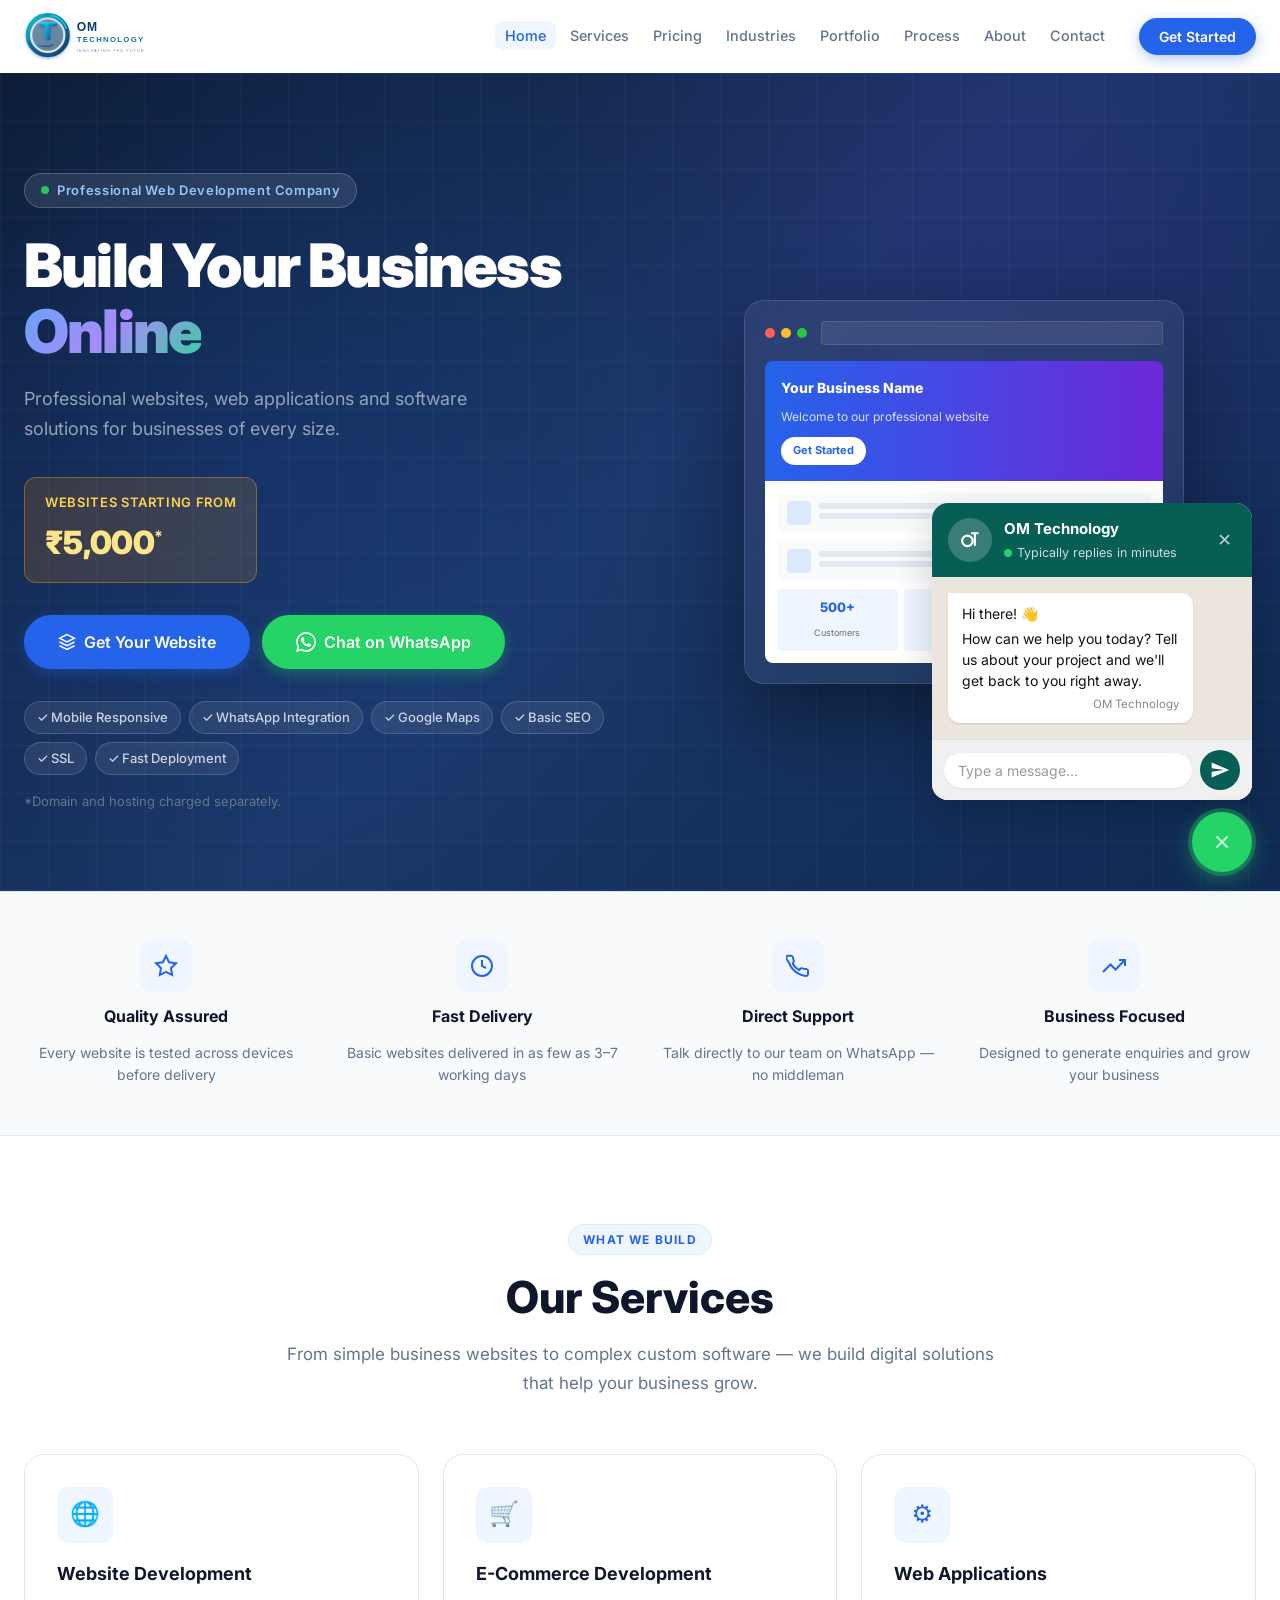
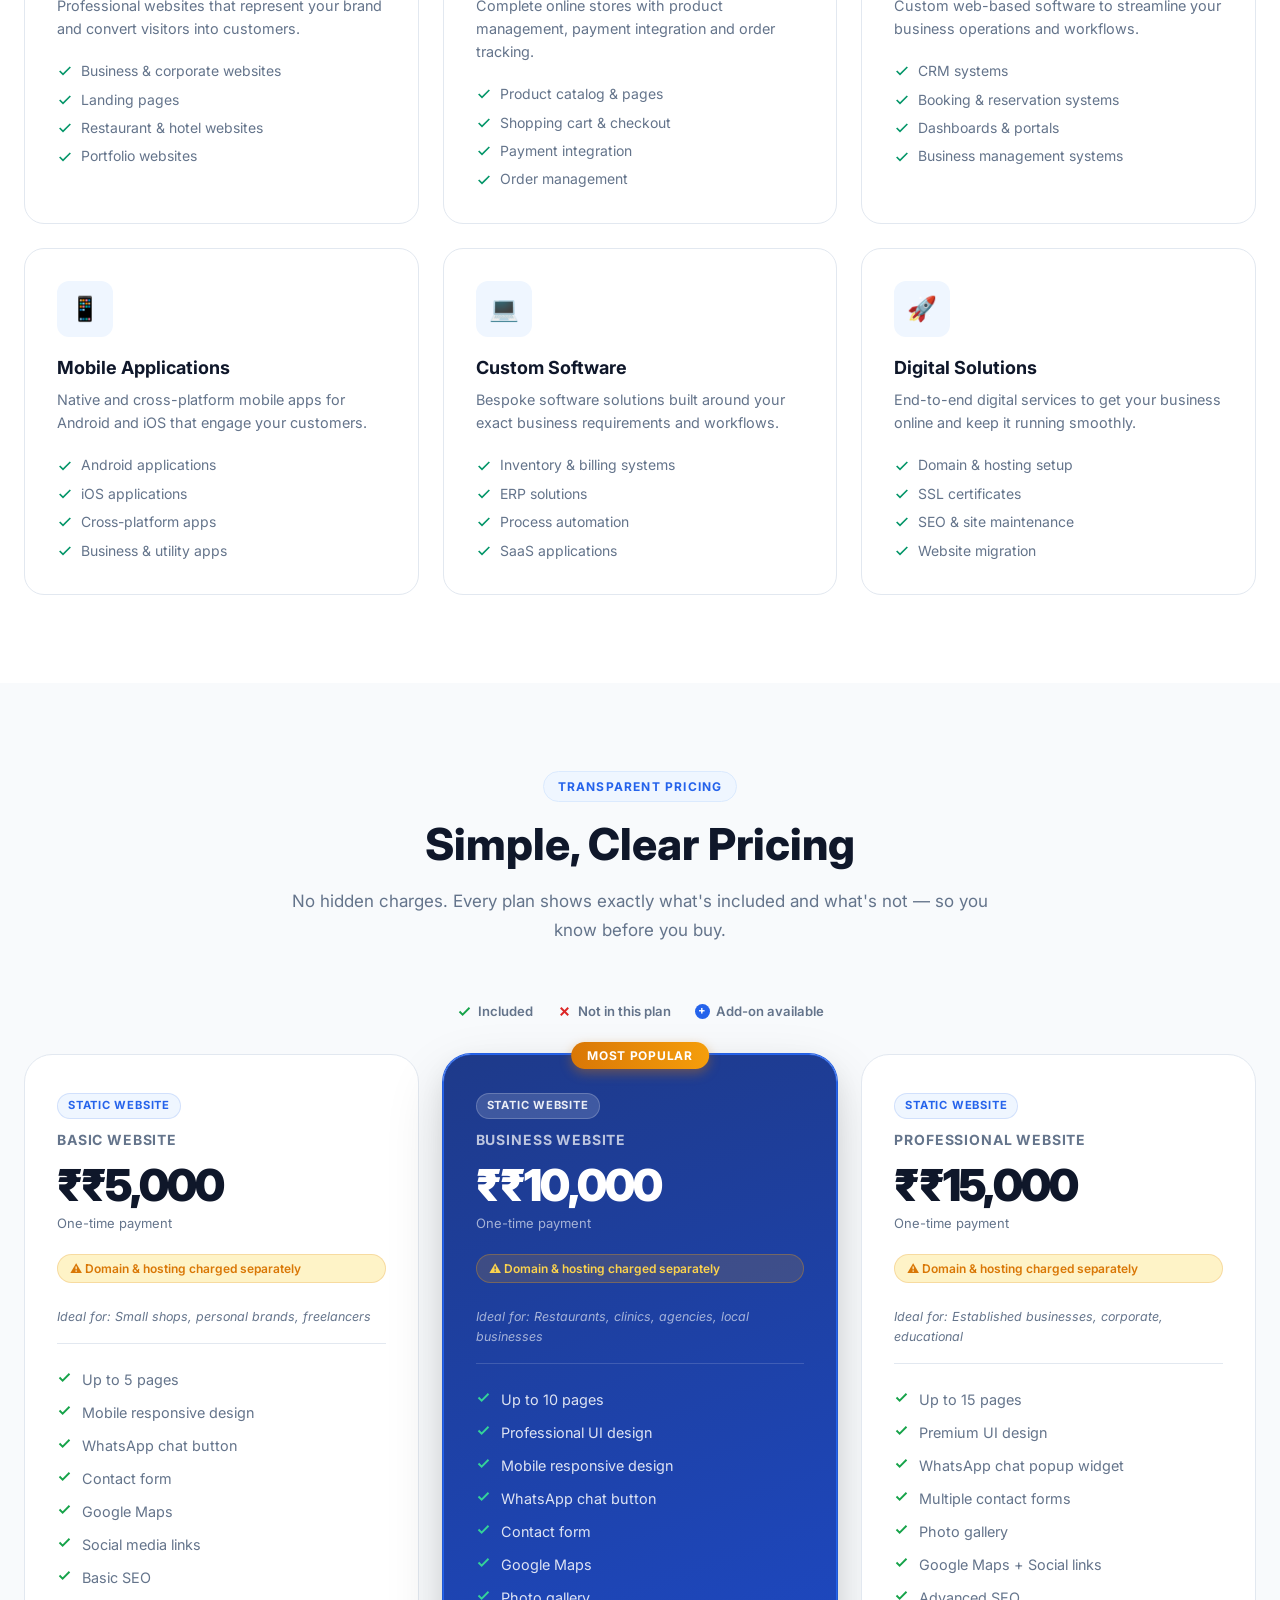
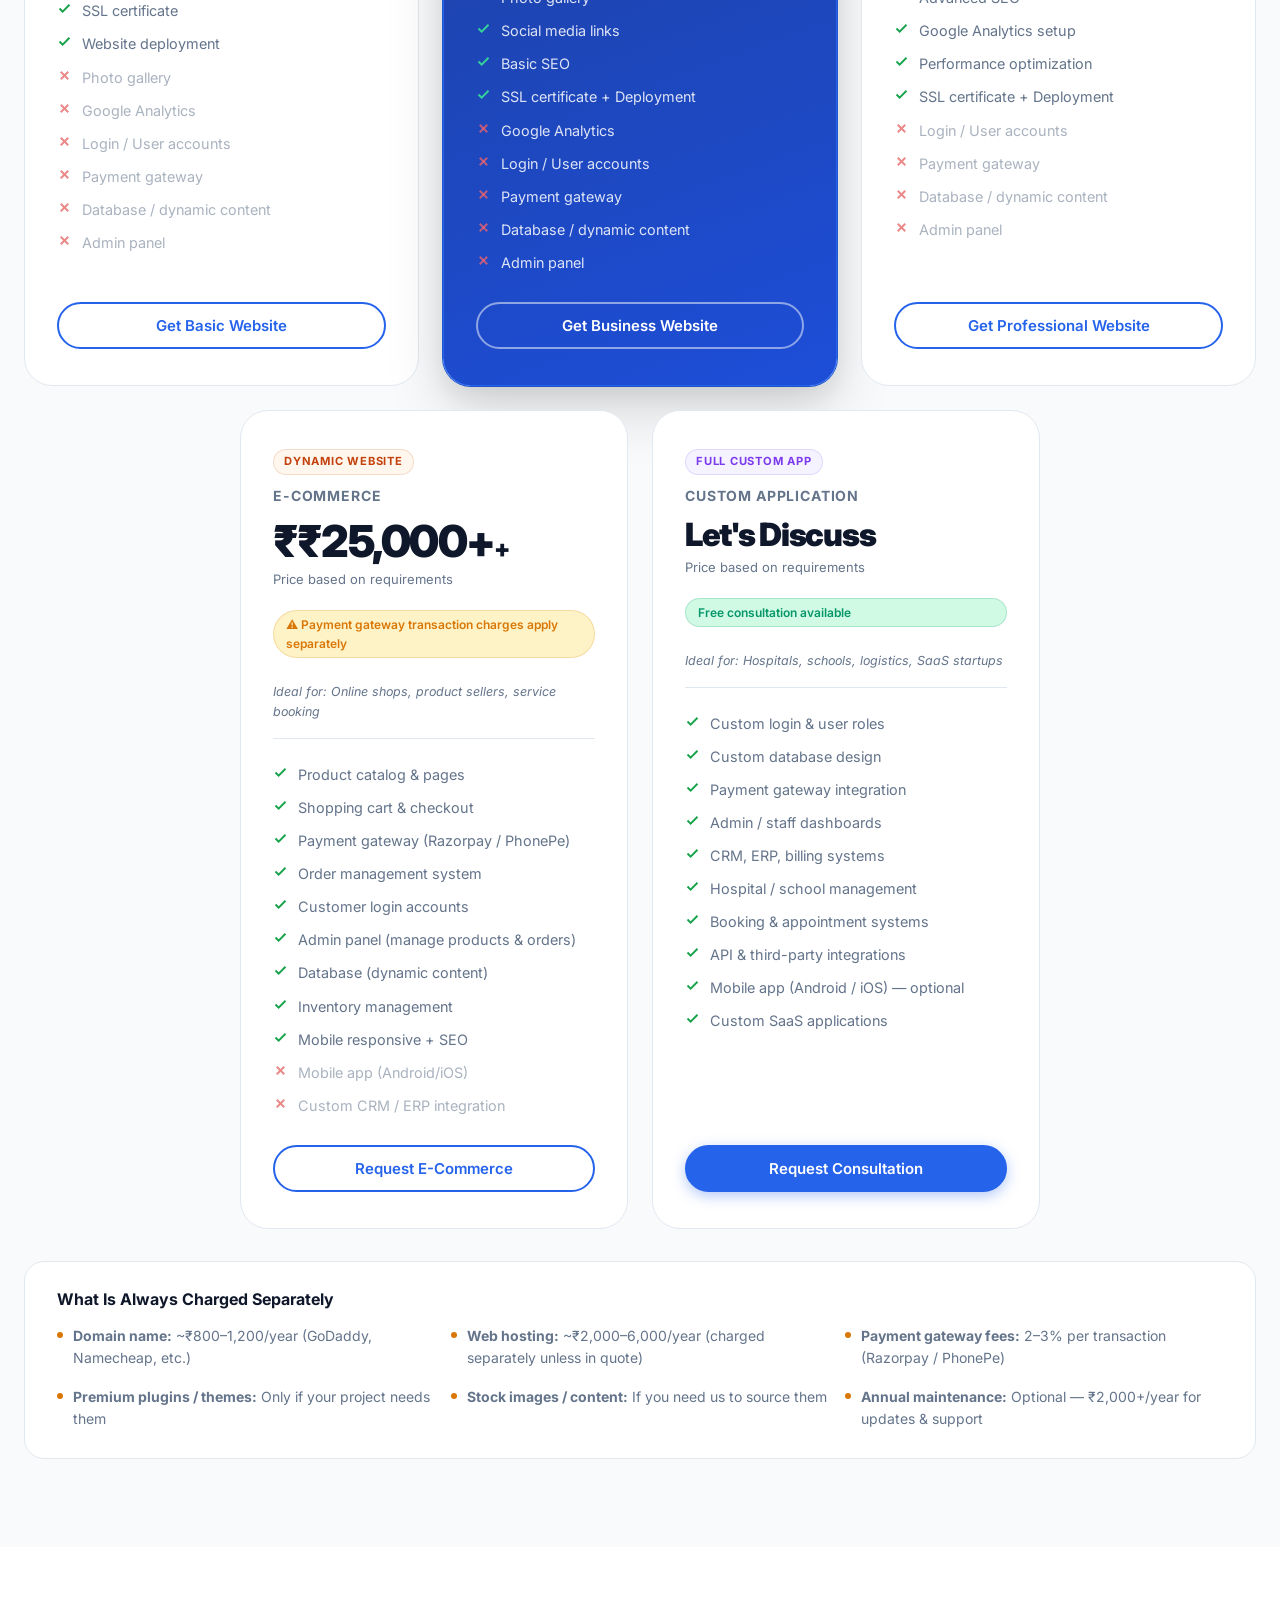
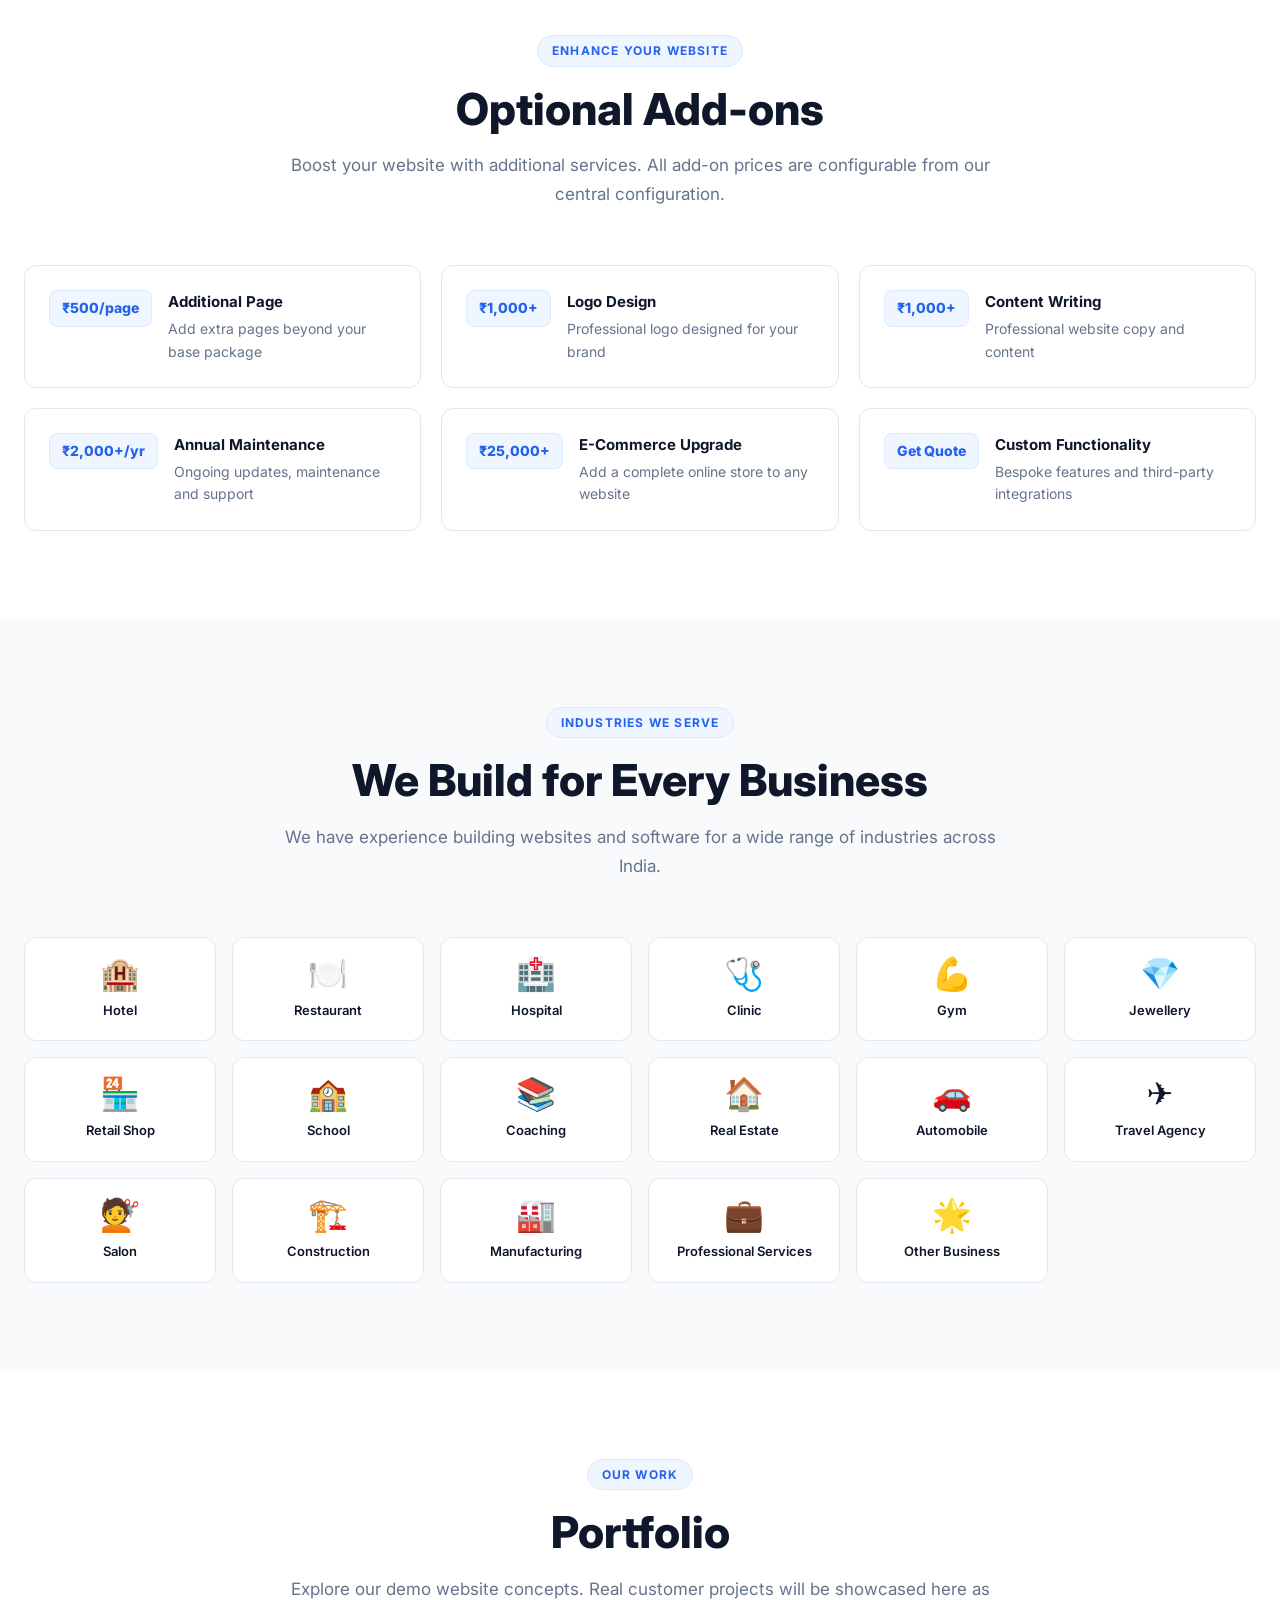
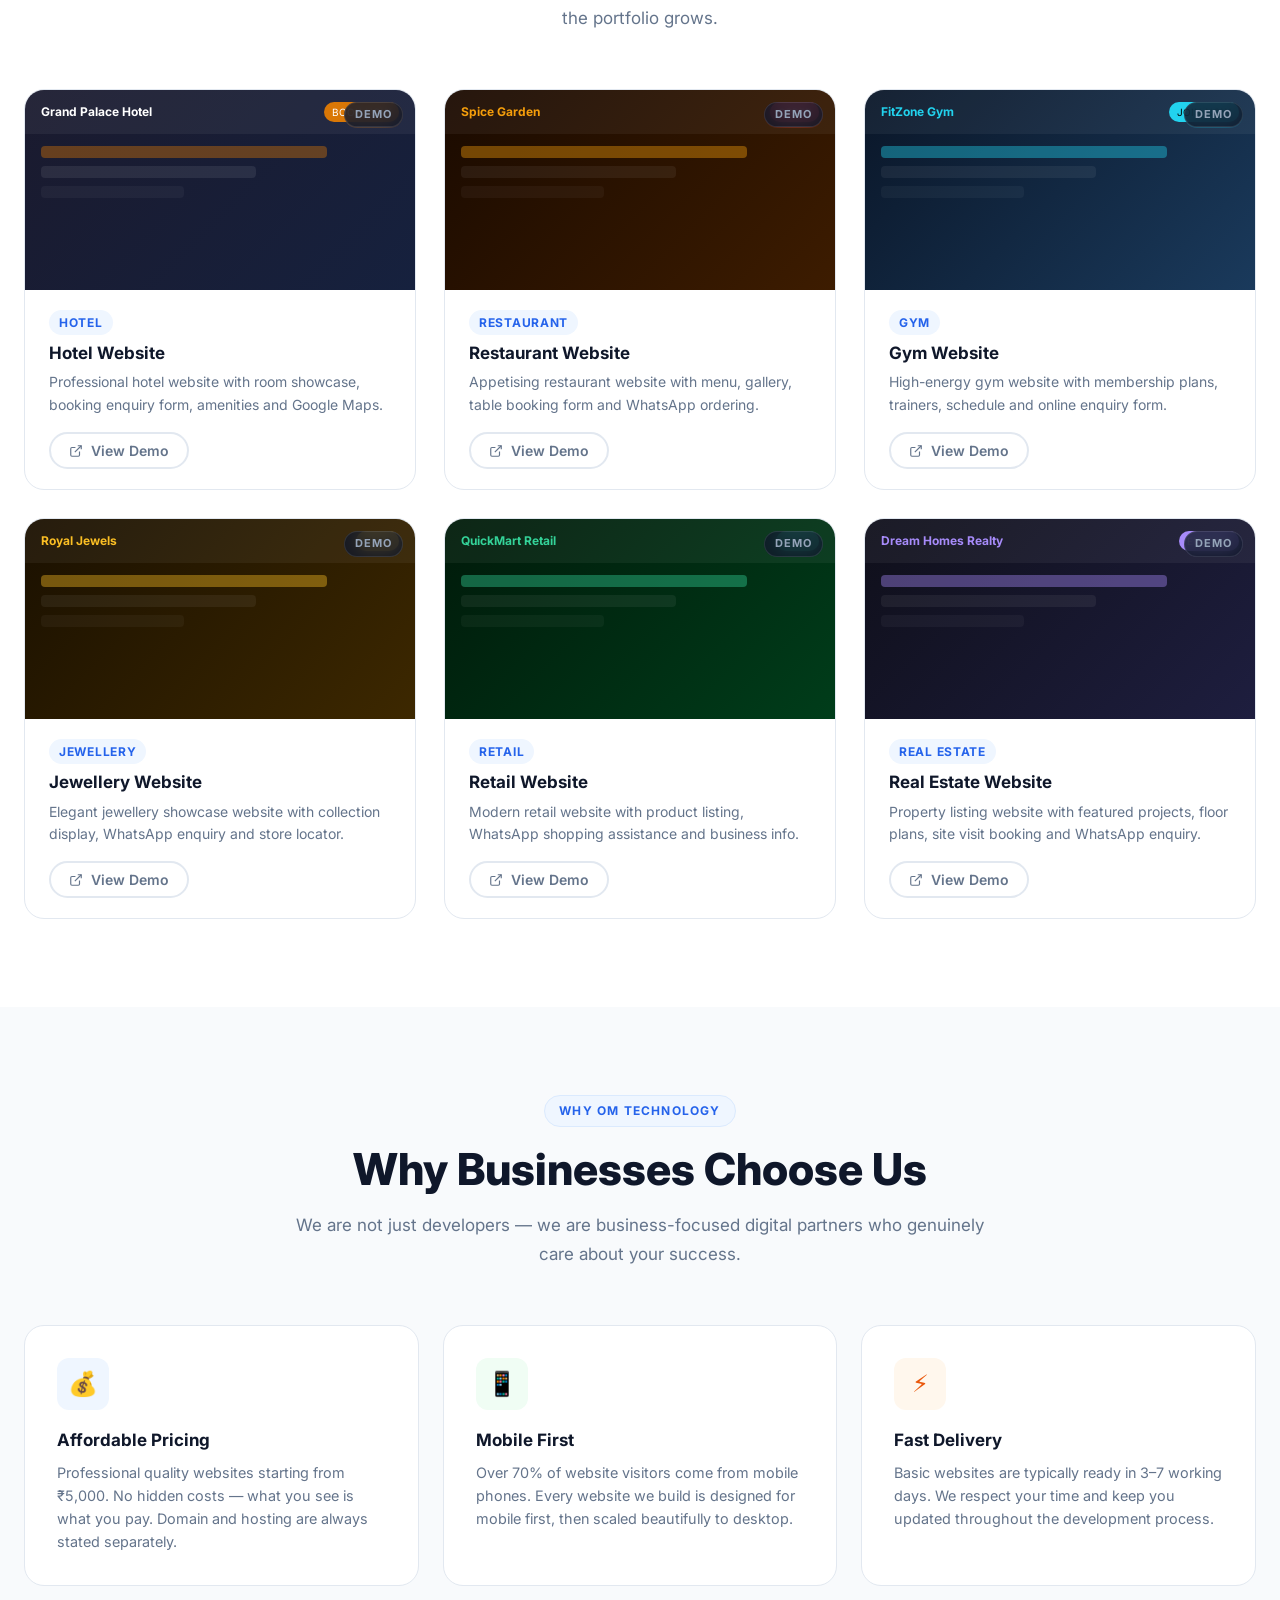
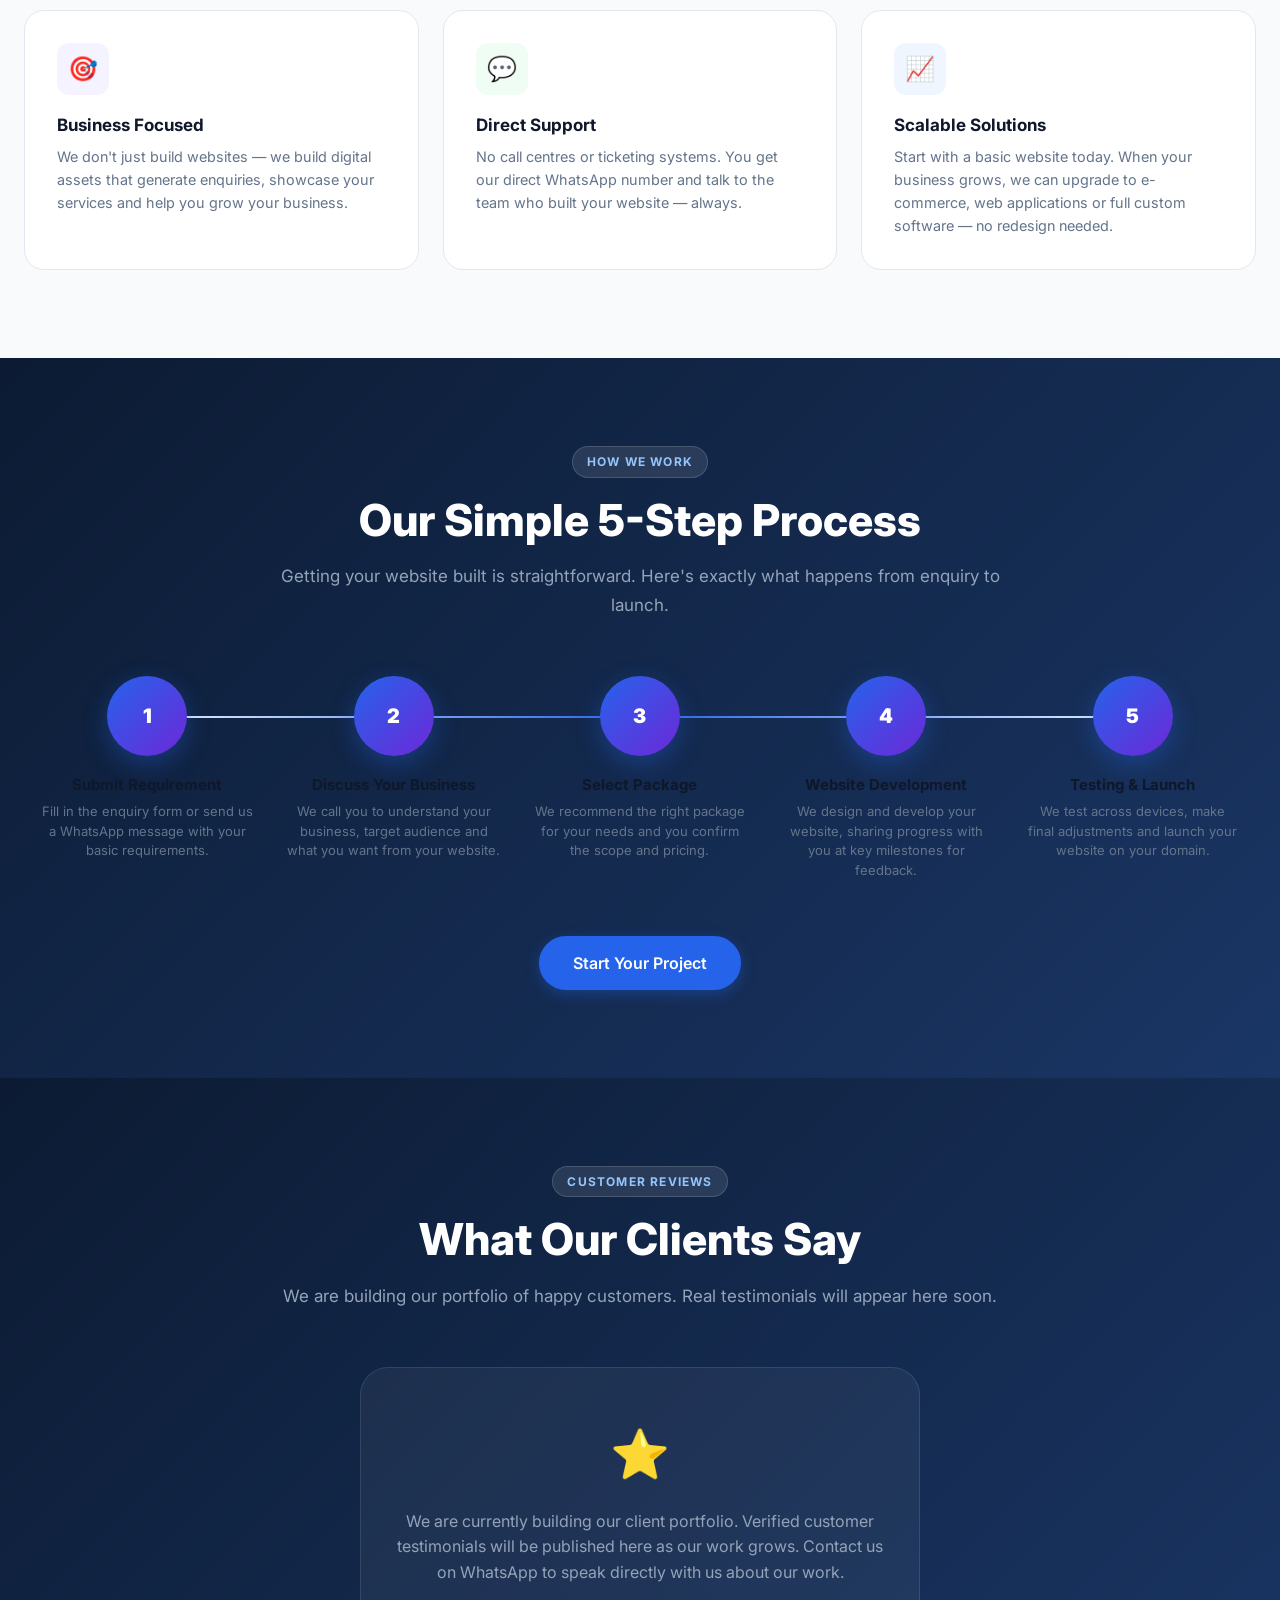
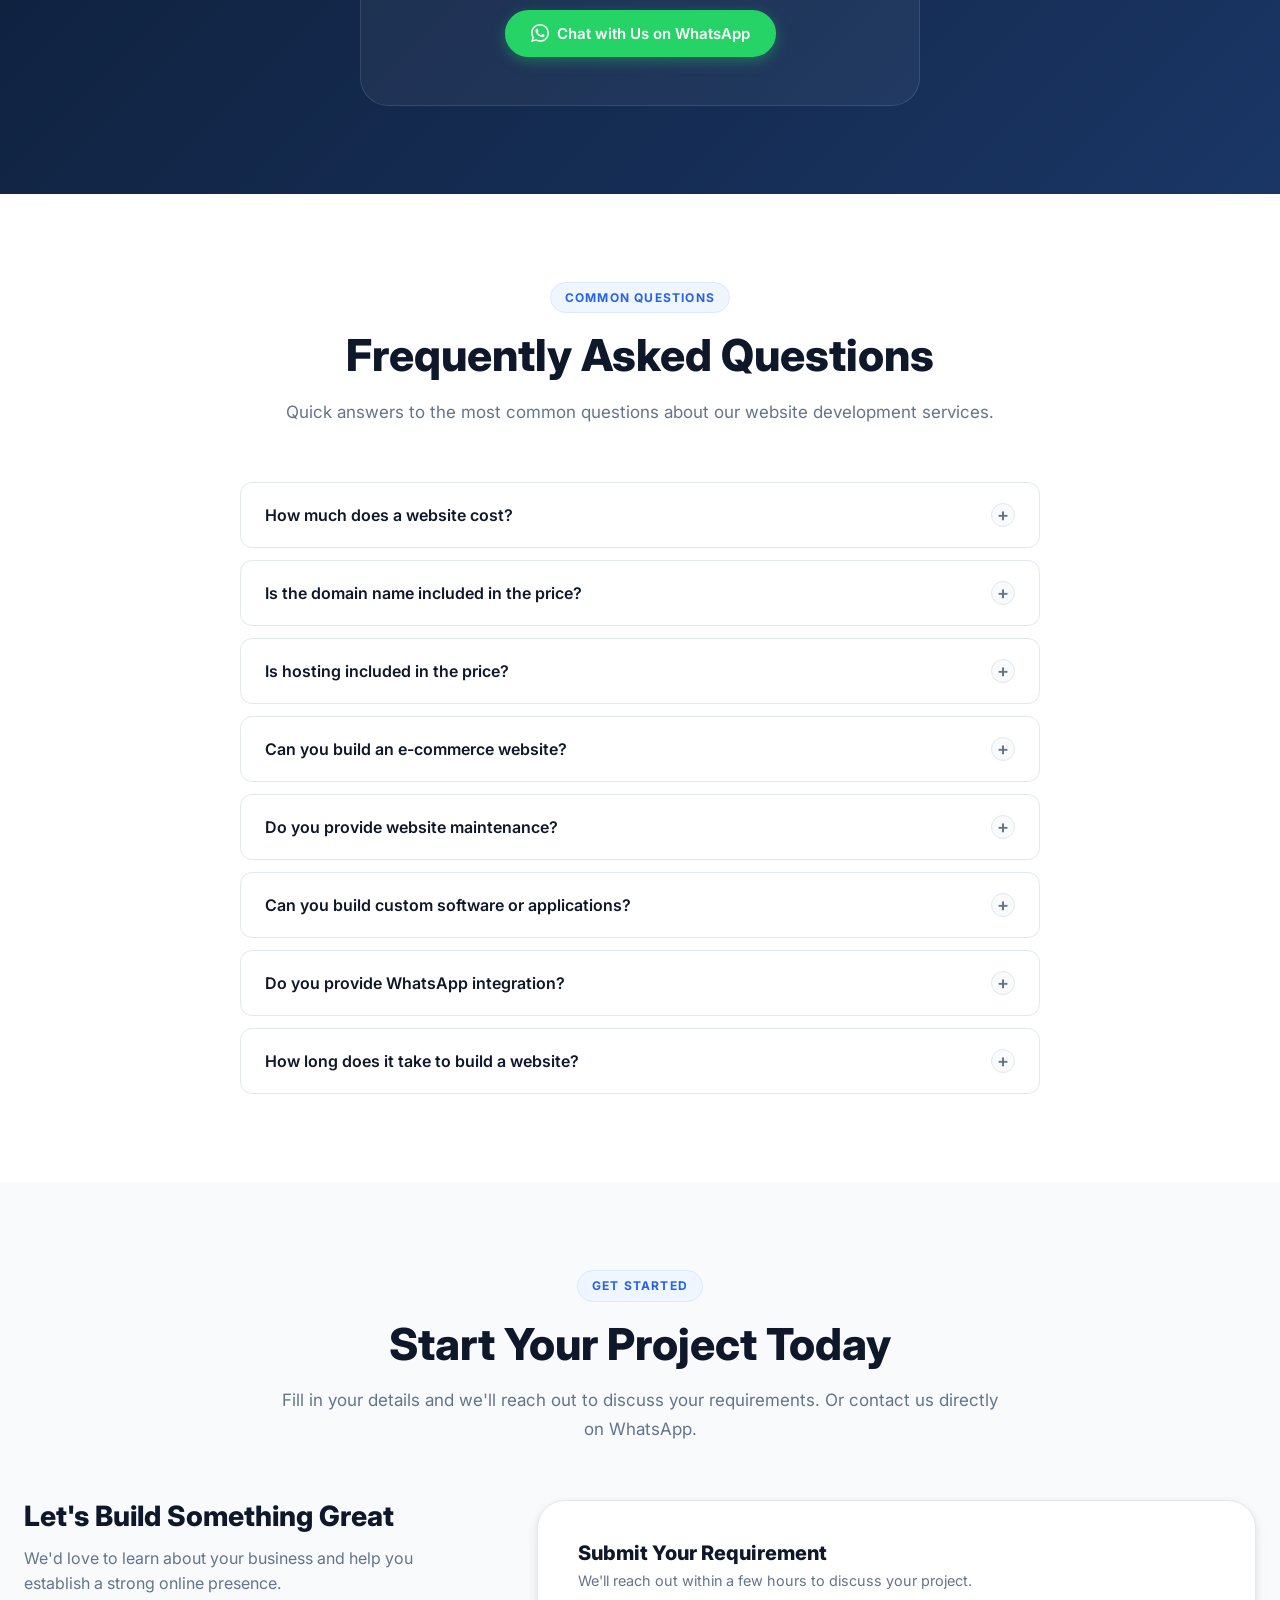
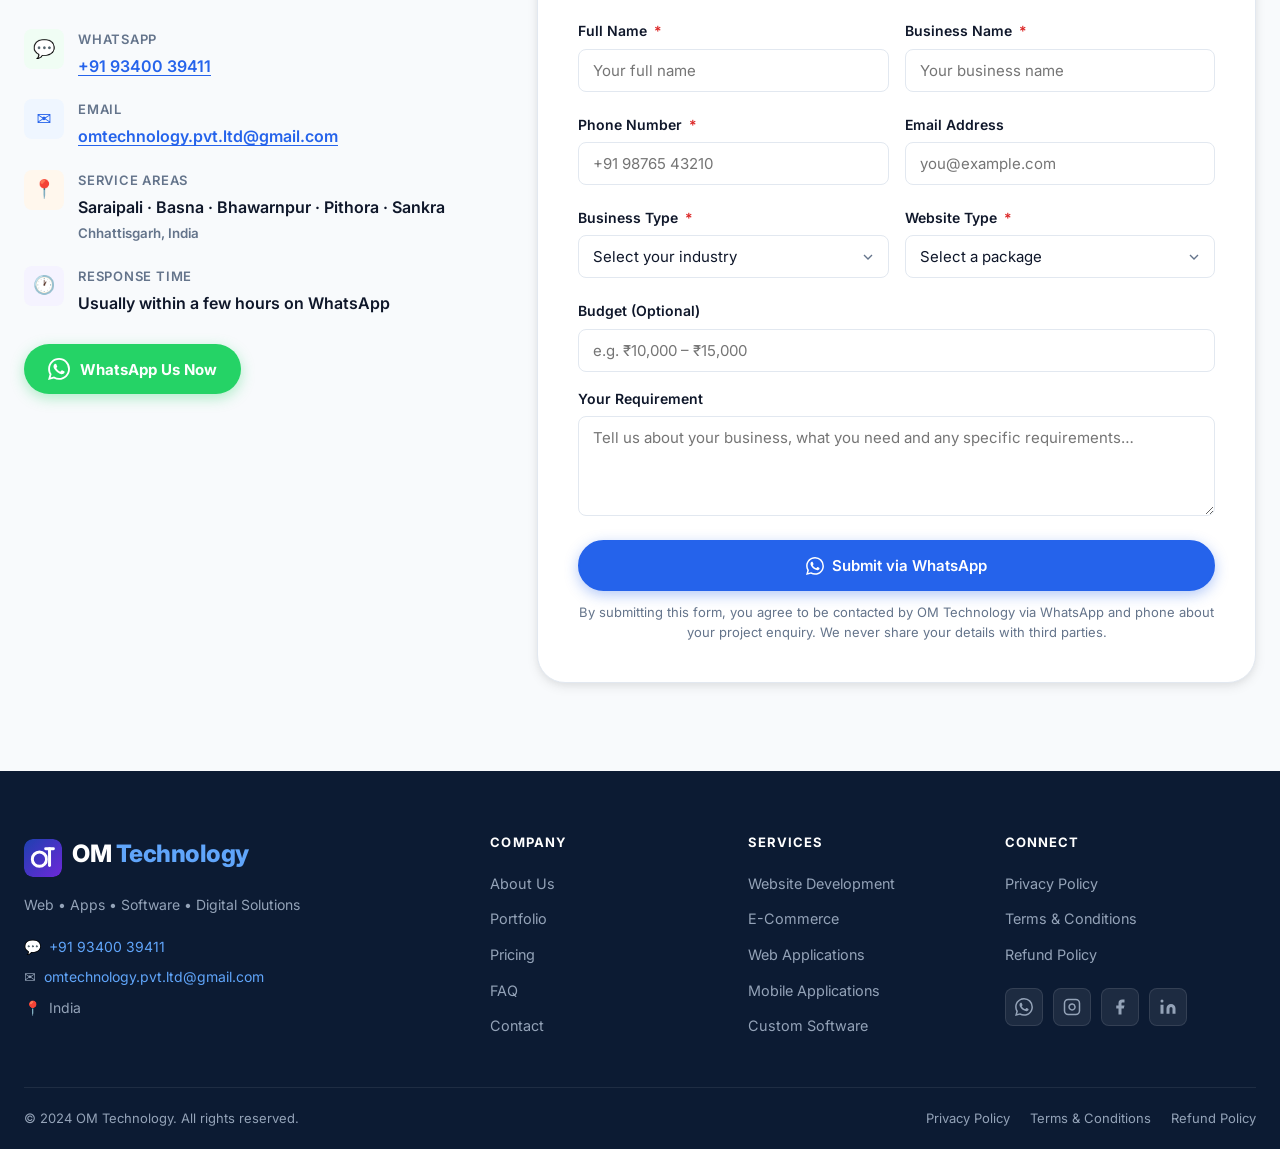
==== commit bda3d640: "Add OM Technology logo SVG and update navbar/footer - Created om-technology-logo.svg: circular OT ma" ====
--- a/index.html
+++ b/index.html
@@ -164,8 +164,7 @@
     <nav class="nav container" aria-label="Main navigation">
       <!-- Logo -->
       <a href="/" class="nav-logo" aria-label="OM Technology — Home">
-        <img src="/assets/logos/ot-logo.svg" alt="" aria-hidden="true" width="36" height="36" style="border-radius:8px;flex-shrink:0;">
-        <span class="logo-text">OM <span class="logo-accent">Technology</span></span>
+        <img src="/assets/logos/om-technology-logo.svg" alt="OM Technology" width="160" height="52" style="height:52px;width:auto;flex-shrink:0;">
       </a>
 
       <!-- Desktop links -->
@@ -1331,7 +1330,10 @@
 
         <!-- Brand -->
         <div class="footer-brand">
-          <span class="logo-text">OM <span class="logo-accent">Technology</span></span>
+          <div style="display:flex;align-items:center;gap:10px;margin-bottom:12px;">
+            <img src="/assets/logos/ot-logo.svg" alt="" aria-hidden="true" width="38" height="38" style="border-radius:9px;flex-shrink:0;">
+            <span class="logo-text" style="color:#fff;">OM <span style="color:#60A5FA;">Technology</span></span>
+          </div>
           <p class="footer-tagline">Web • Apps • Software • Digital Solutions</p>
           <div class="footer-contact-item">
             <span aria-hidden="true">💬</span>
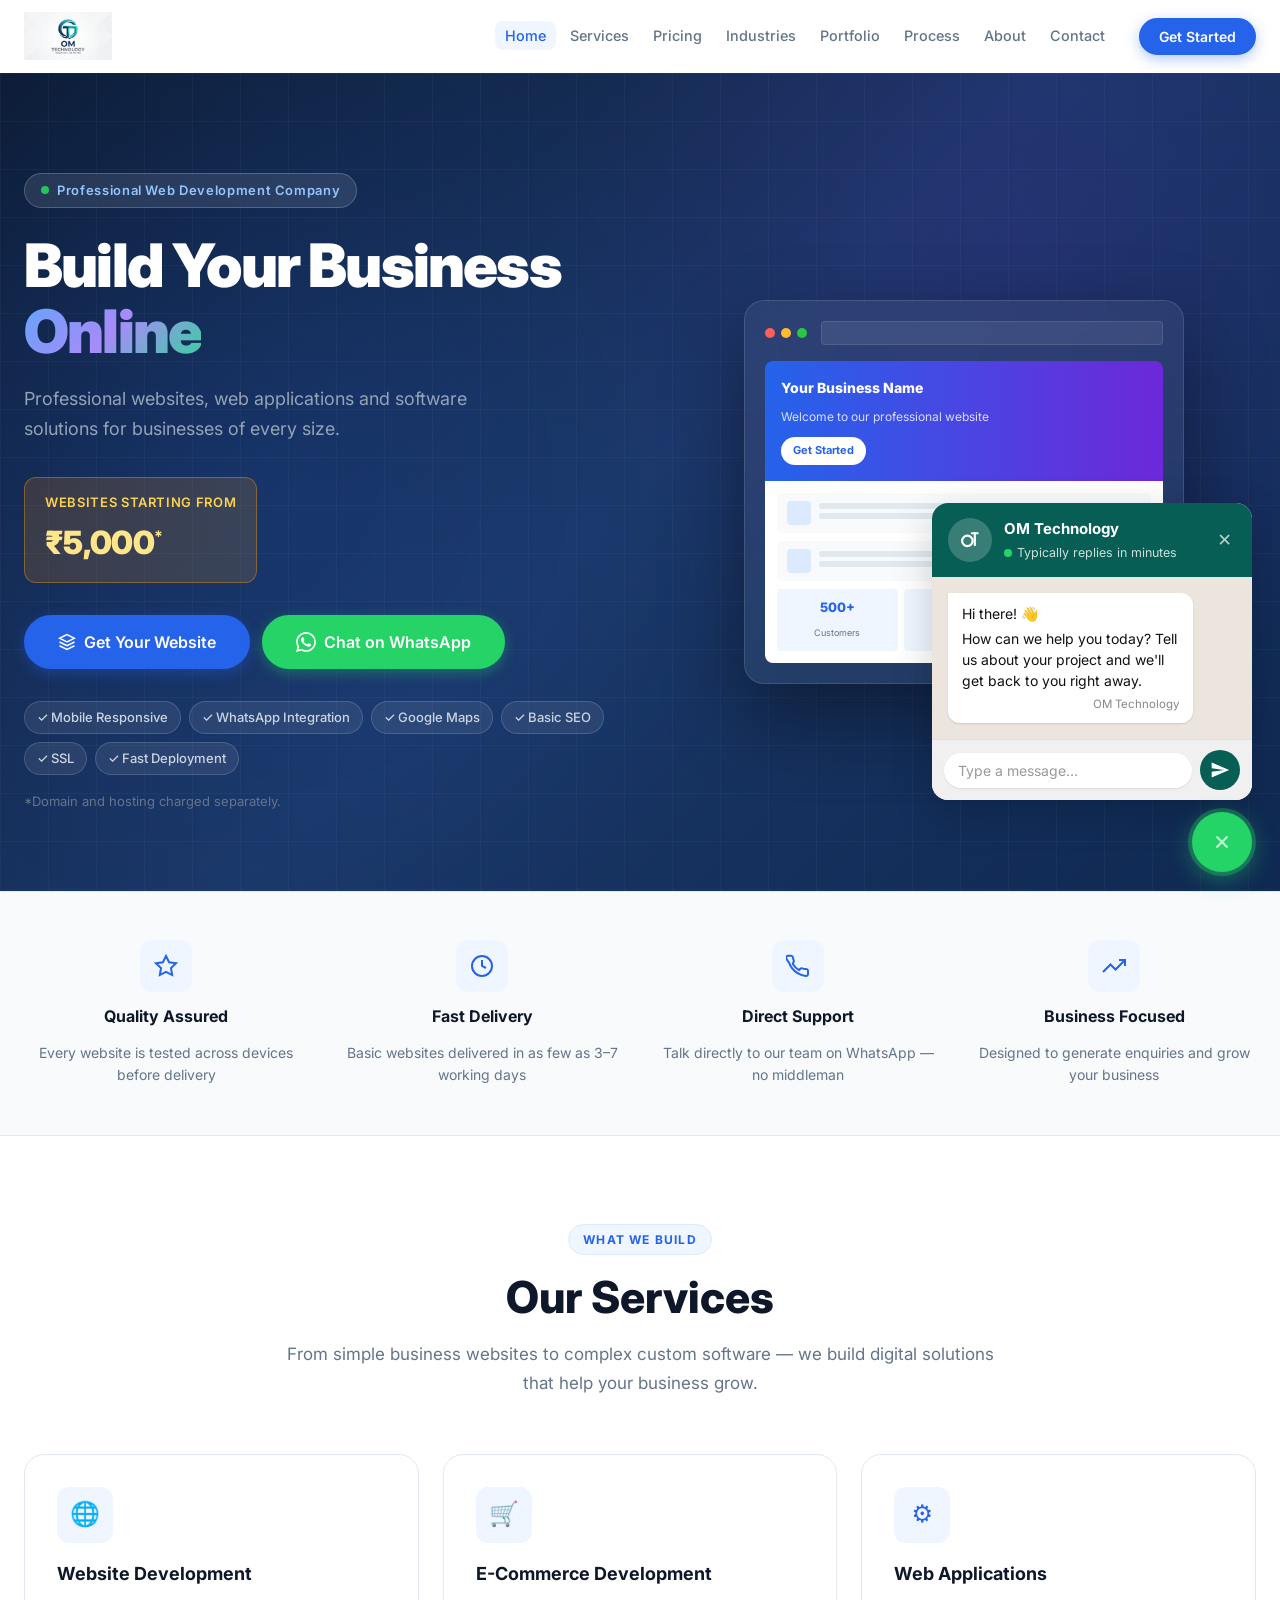
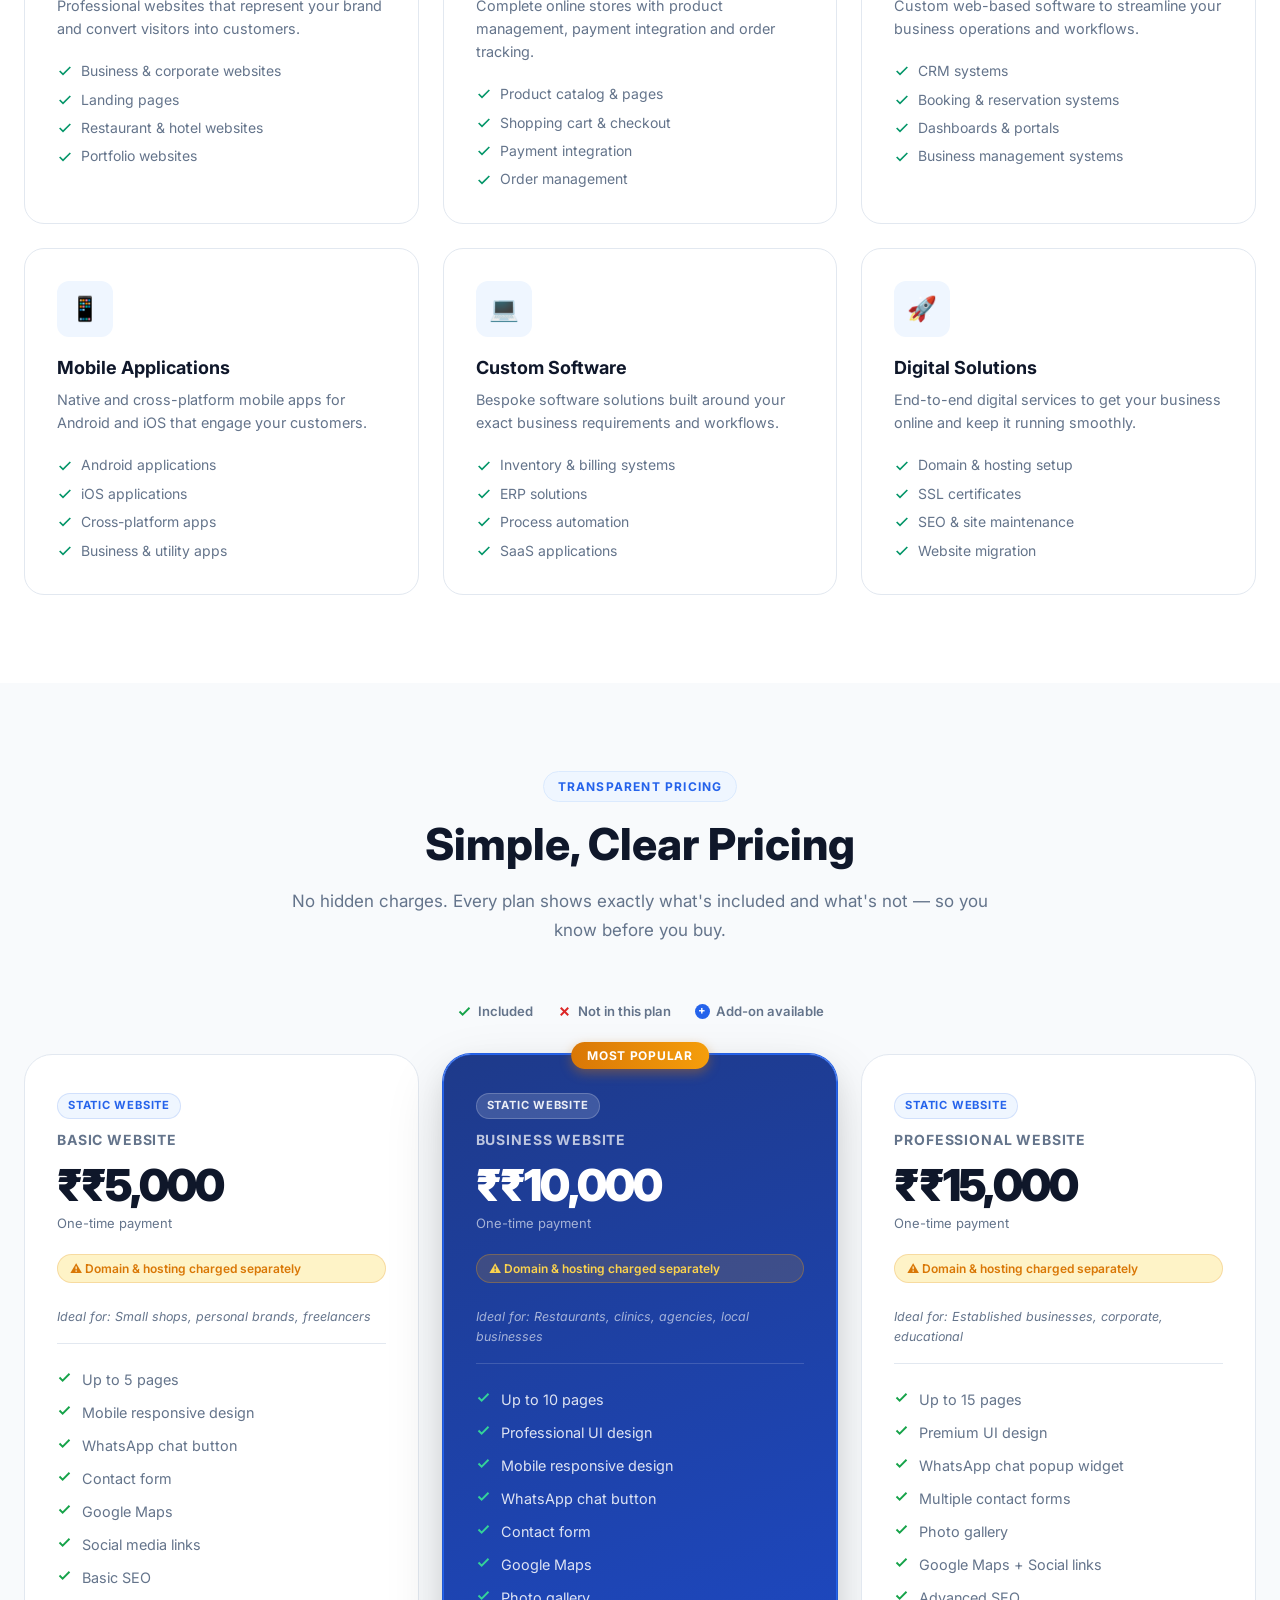
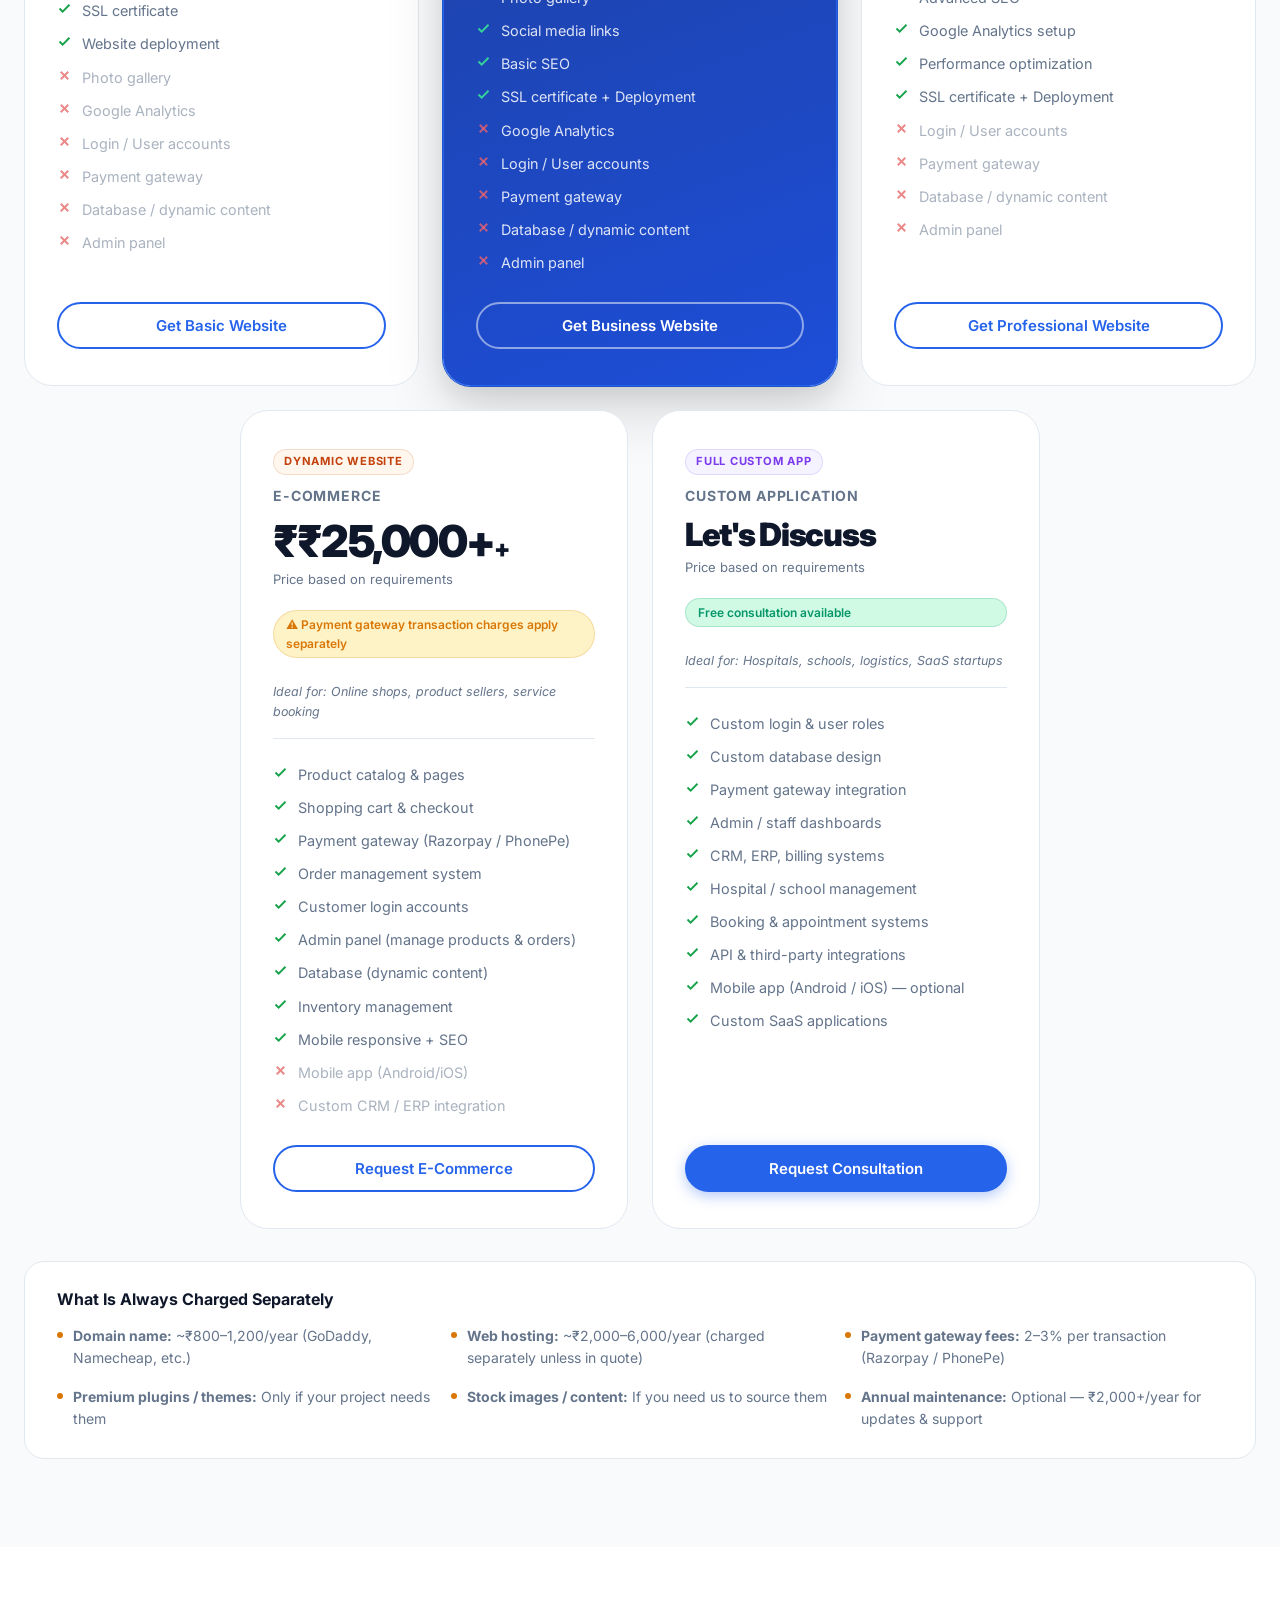
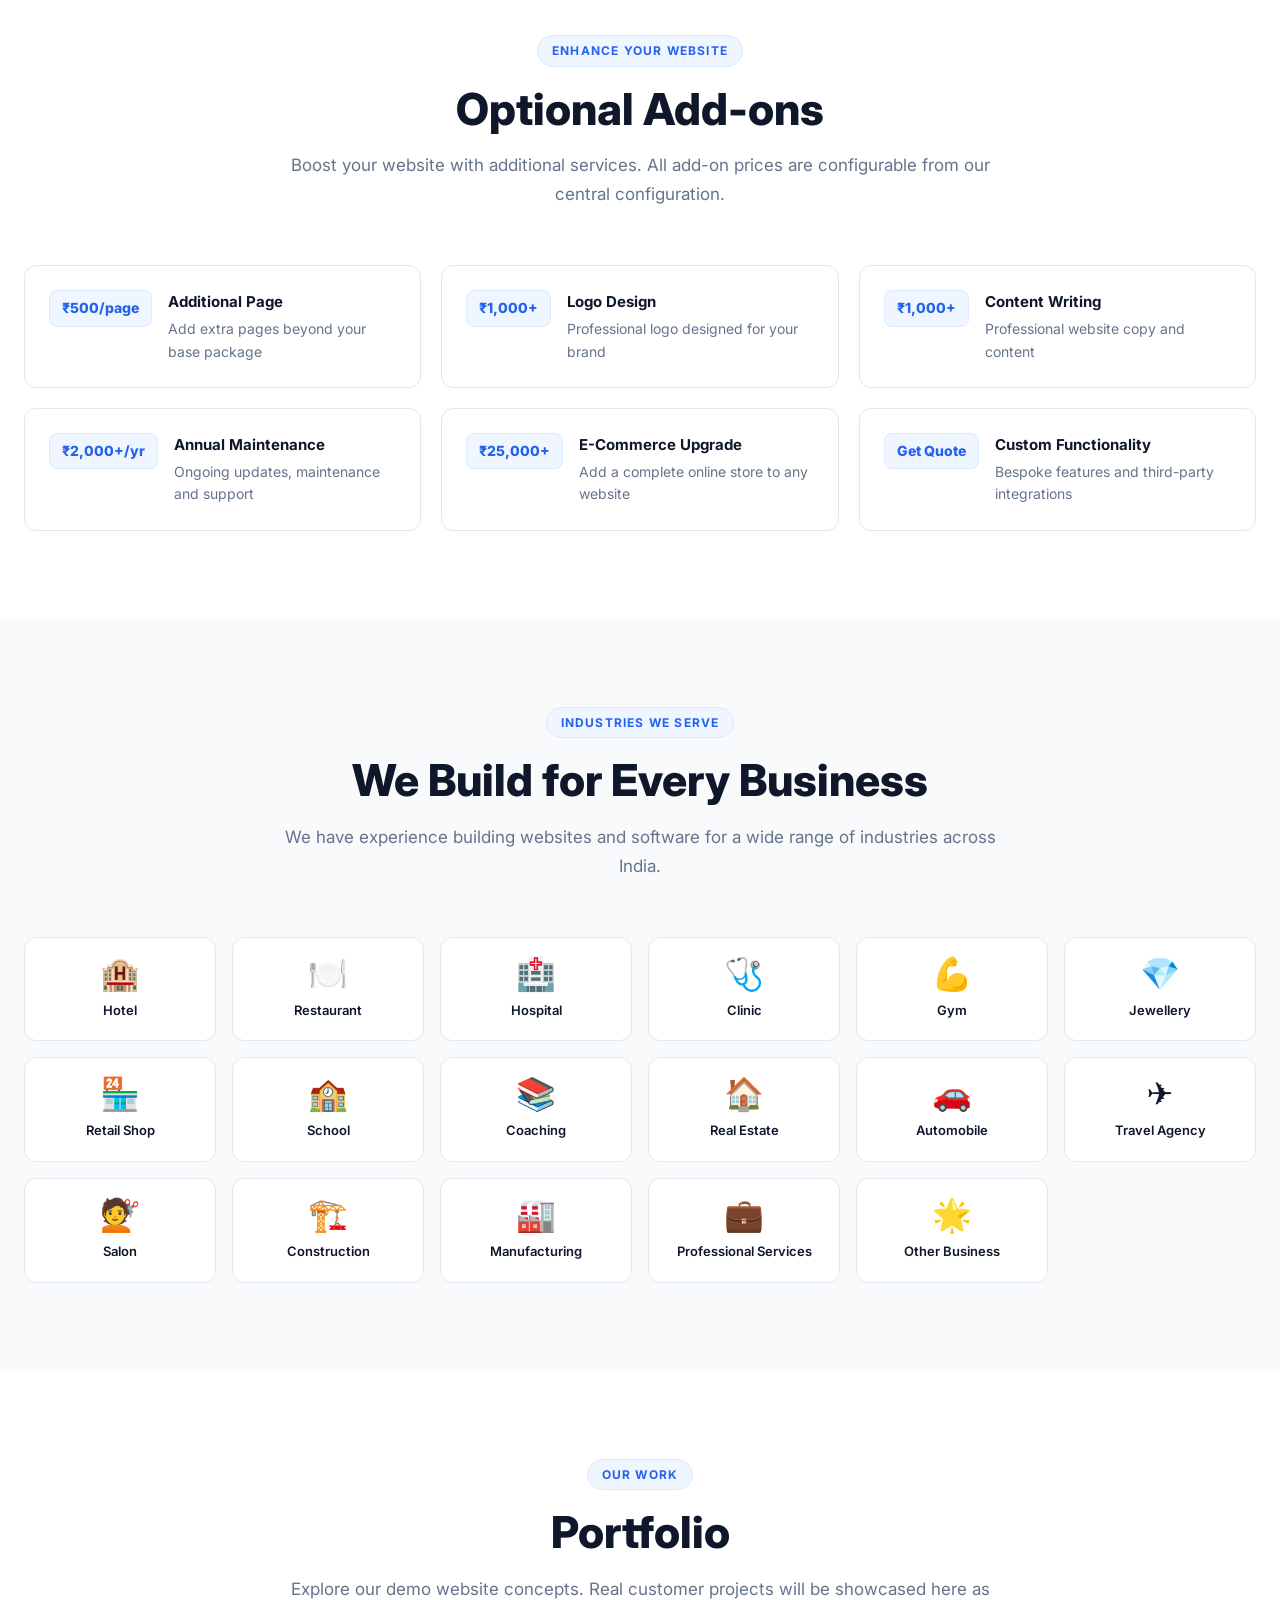
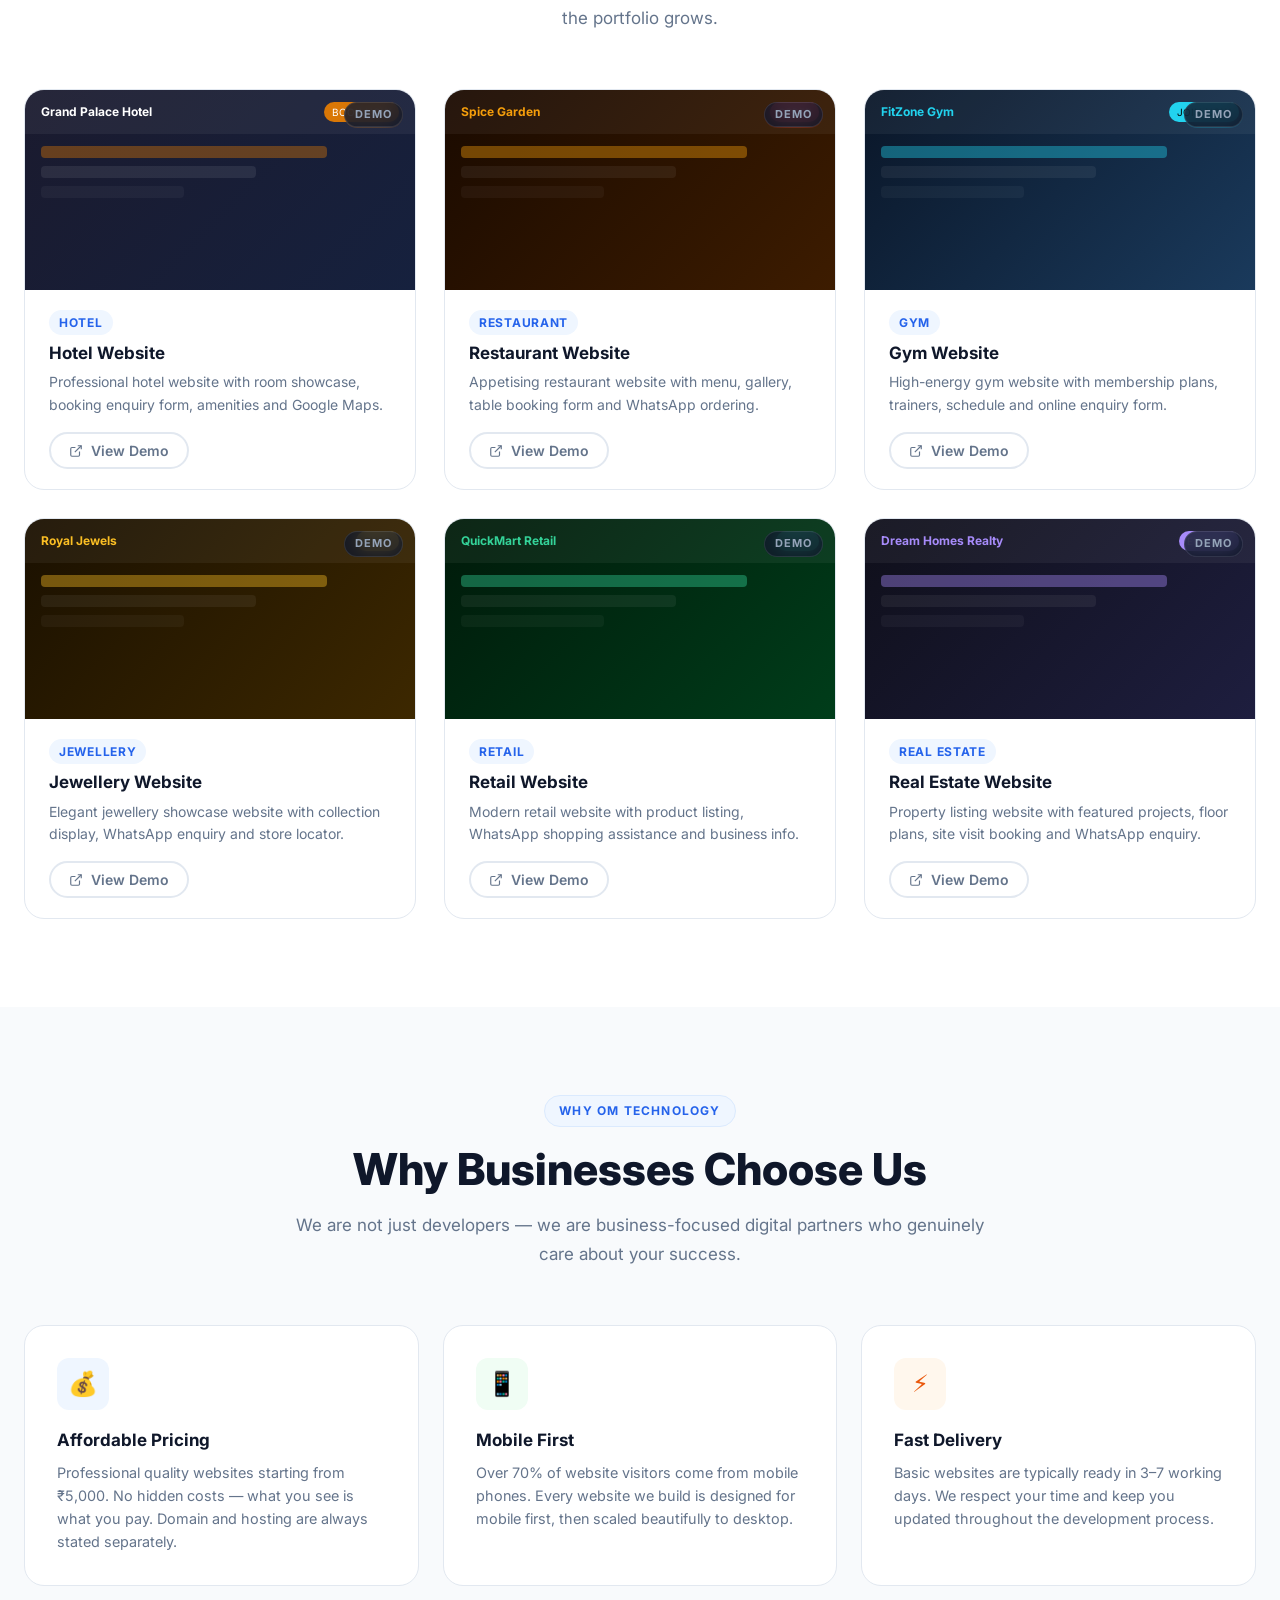
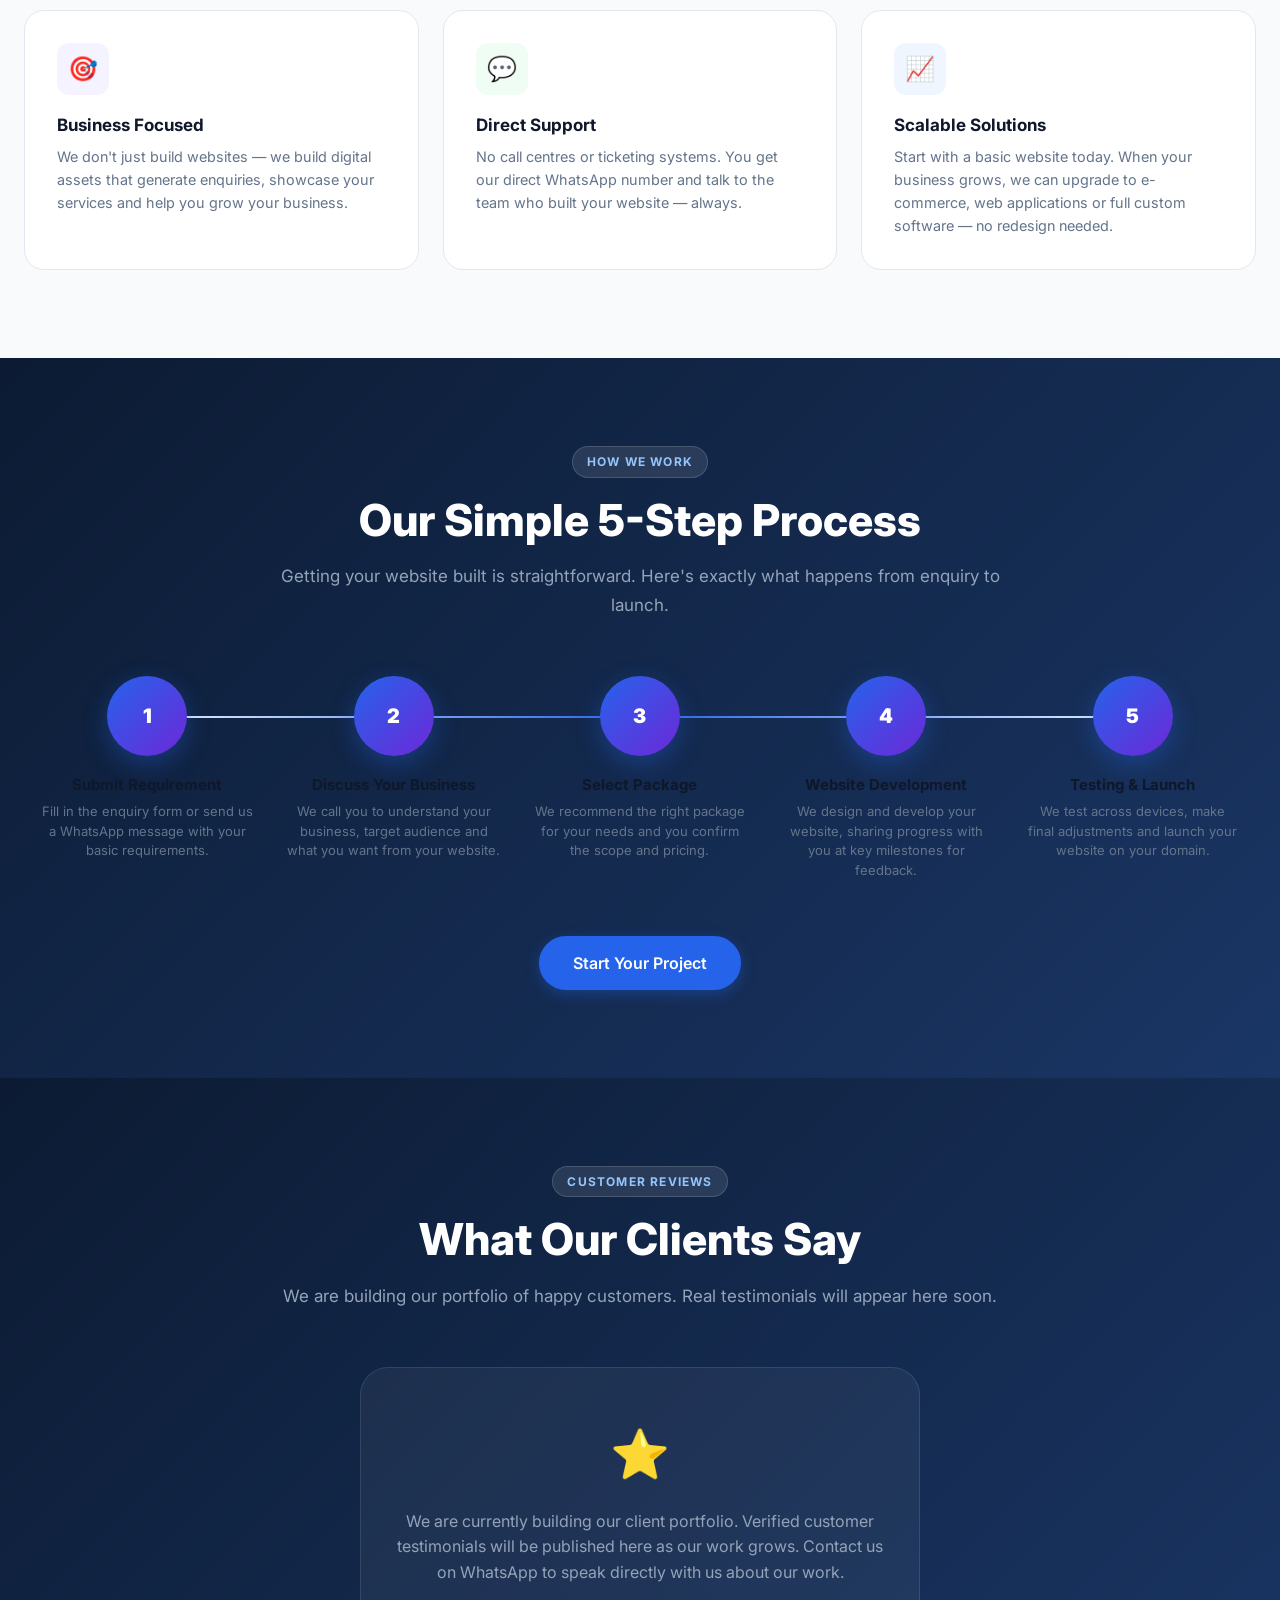
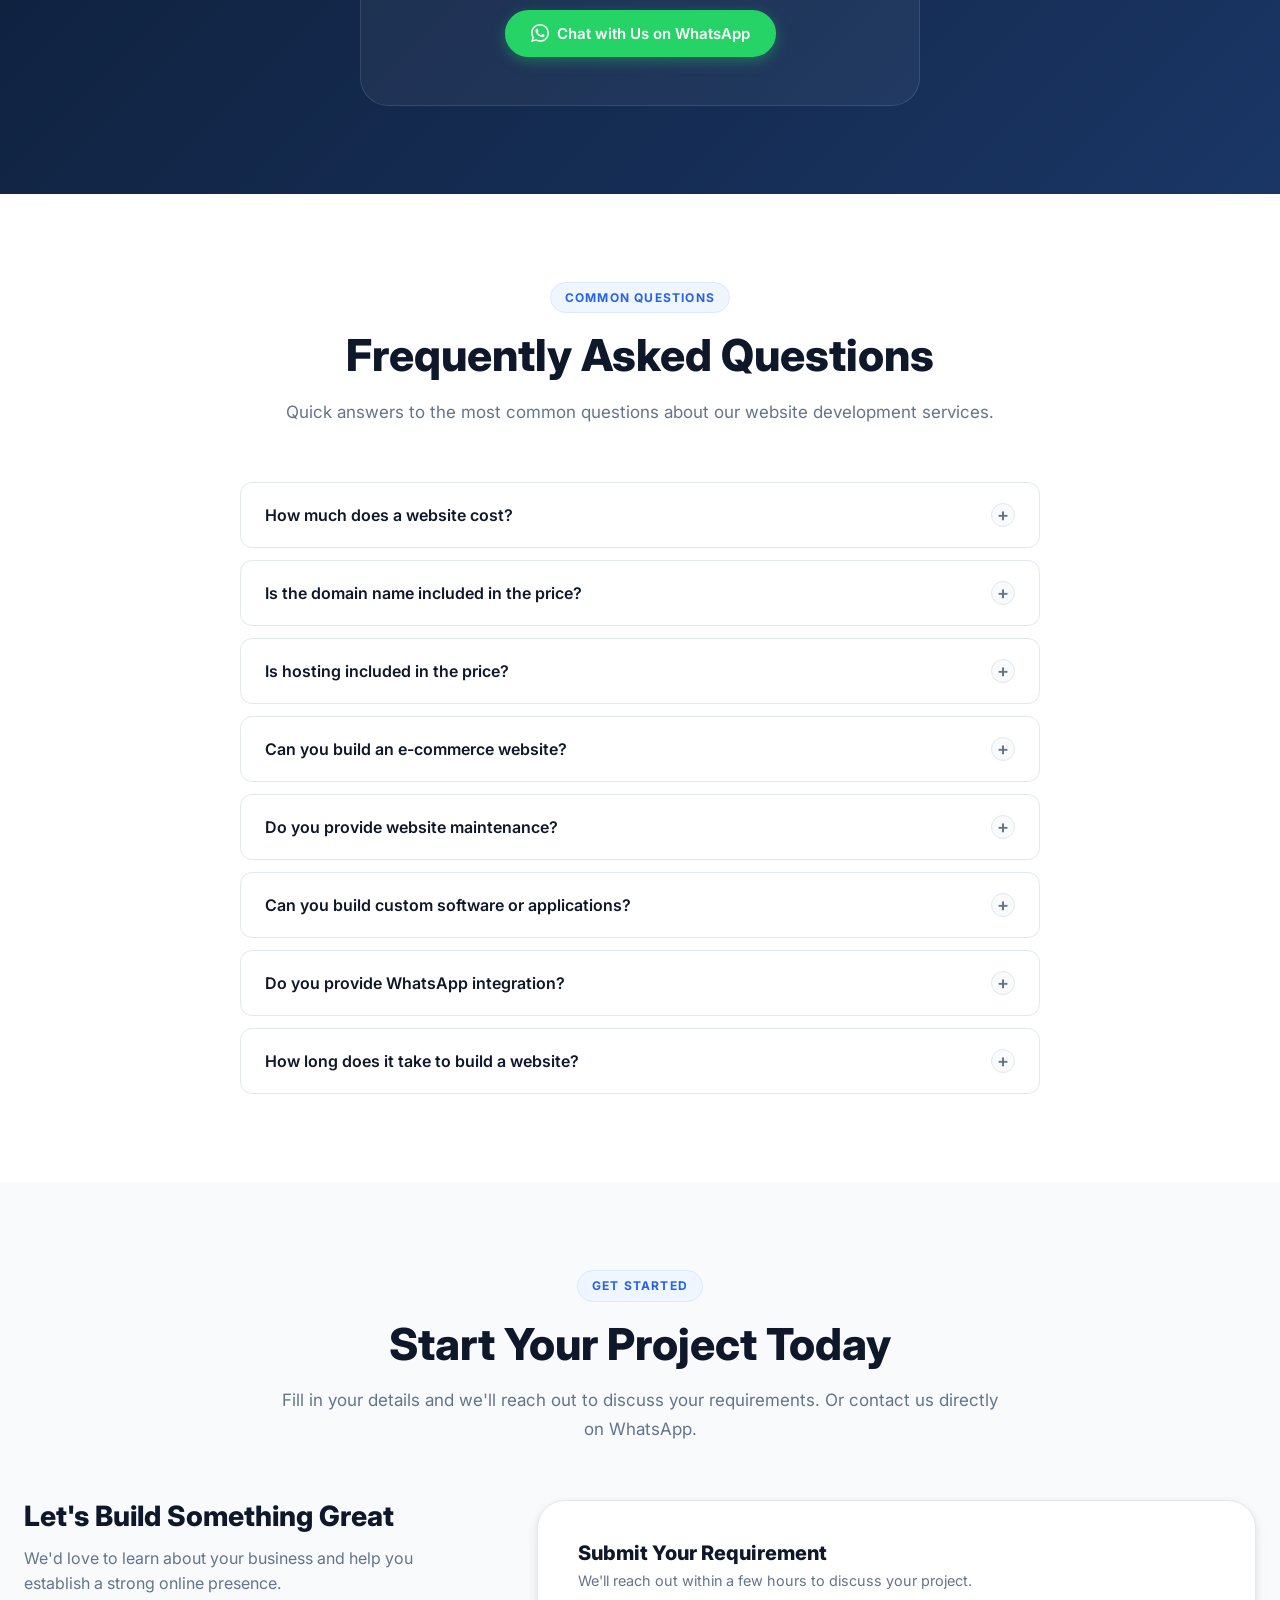
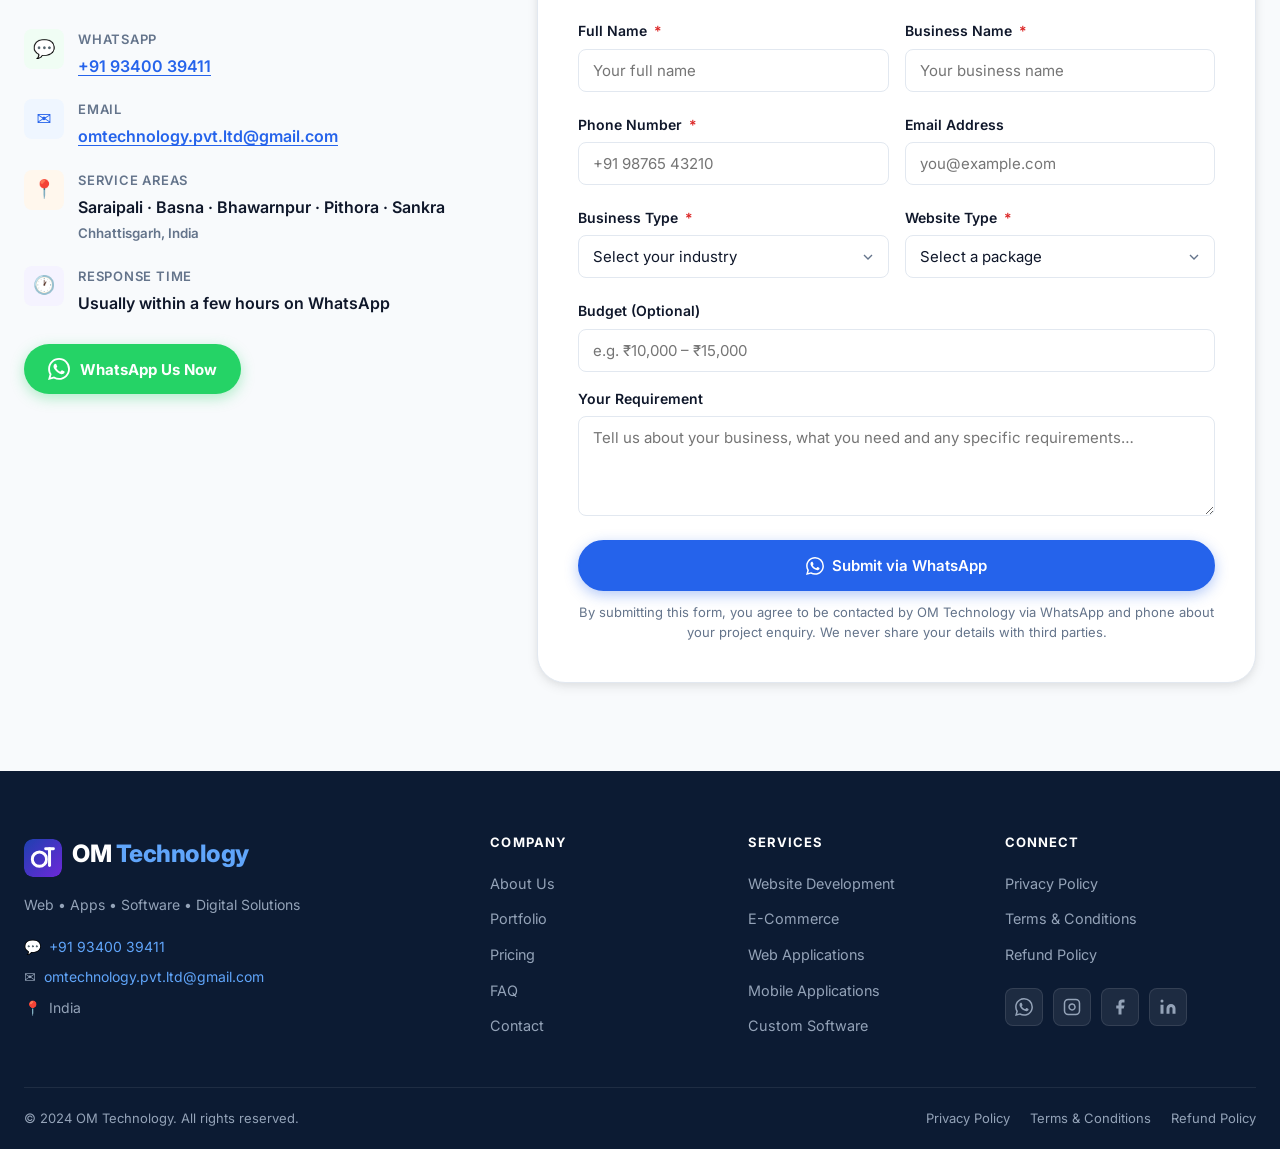
==== commit 7baa5a81: "Use real OM Technology logo PNG in navbar - Replaced SVG placeholder with actual Gemini-generated lo" ====
--- a/index.html
+++ b/index.html
@@ -164,7 +164,7 @@
     <nav class="nav container" aria-label="Main navigation">
       <!-- Logo -->
       <a href="/" class="nav-logo" aria-label="OM Technology — Home">
-        <img src="/assets/logos/om-technology-logo.svg" alt="OM Technology" width="160" height="52" style="height:52px;width:auto;flex-shrink:0;">
+        <img src="/assets/logos/om-technology-logo.png" alt="OM Technology" width="200" height="109" style="height:48px;width:auto;flex-shrink:0;" loading="eager">
       </a>
 
       <!-- Desktop links -->
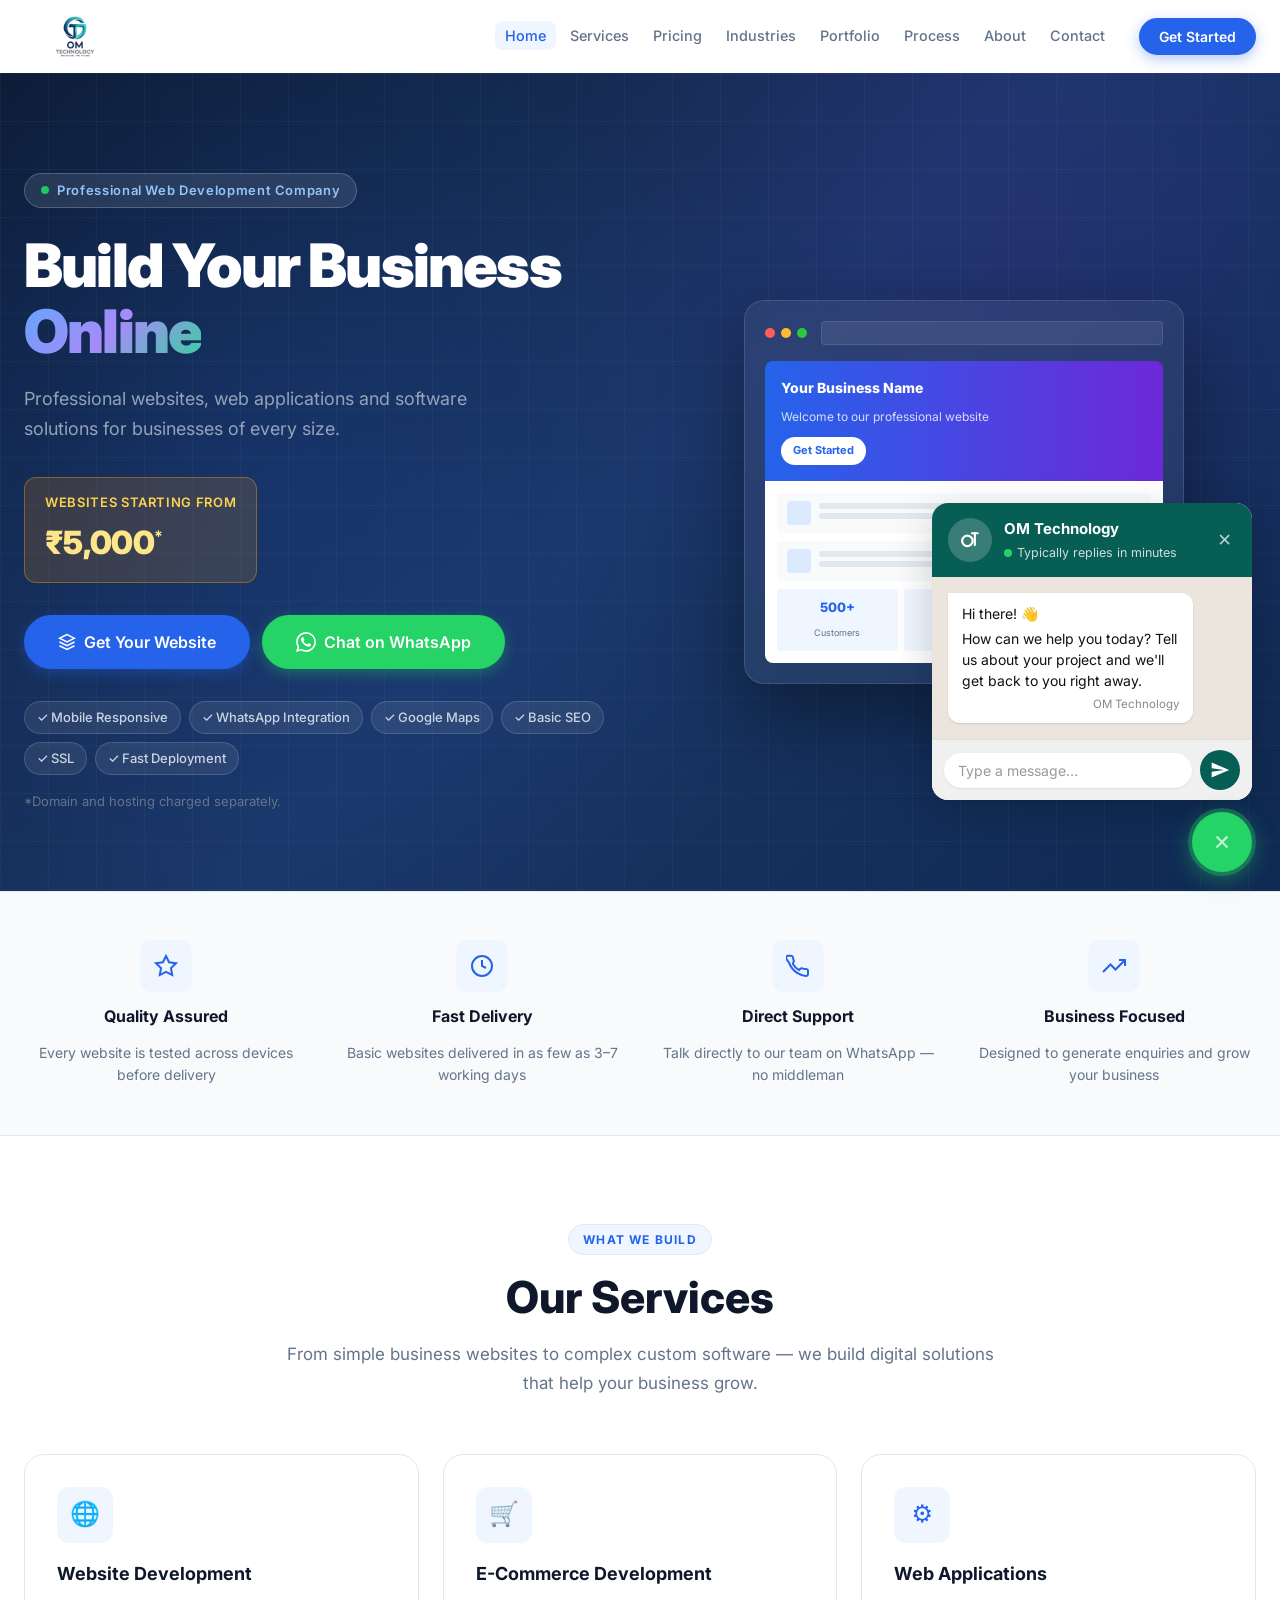
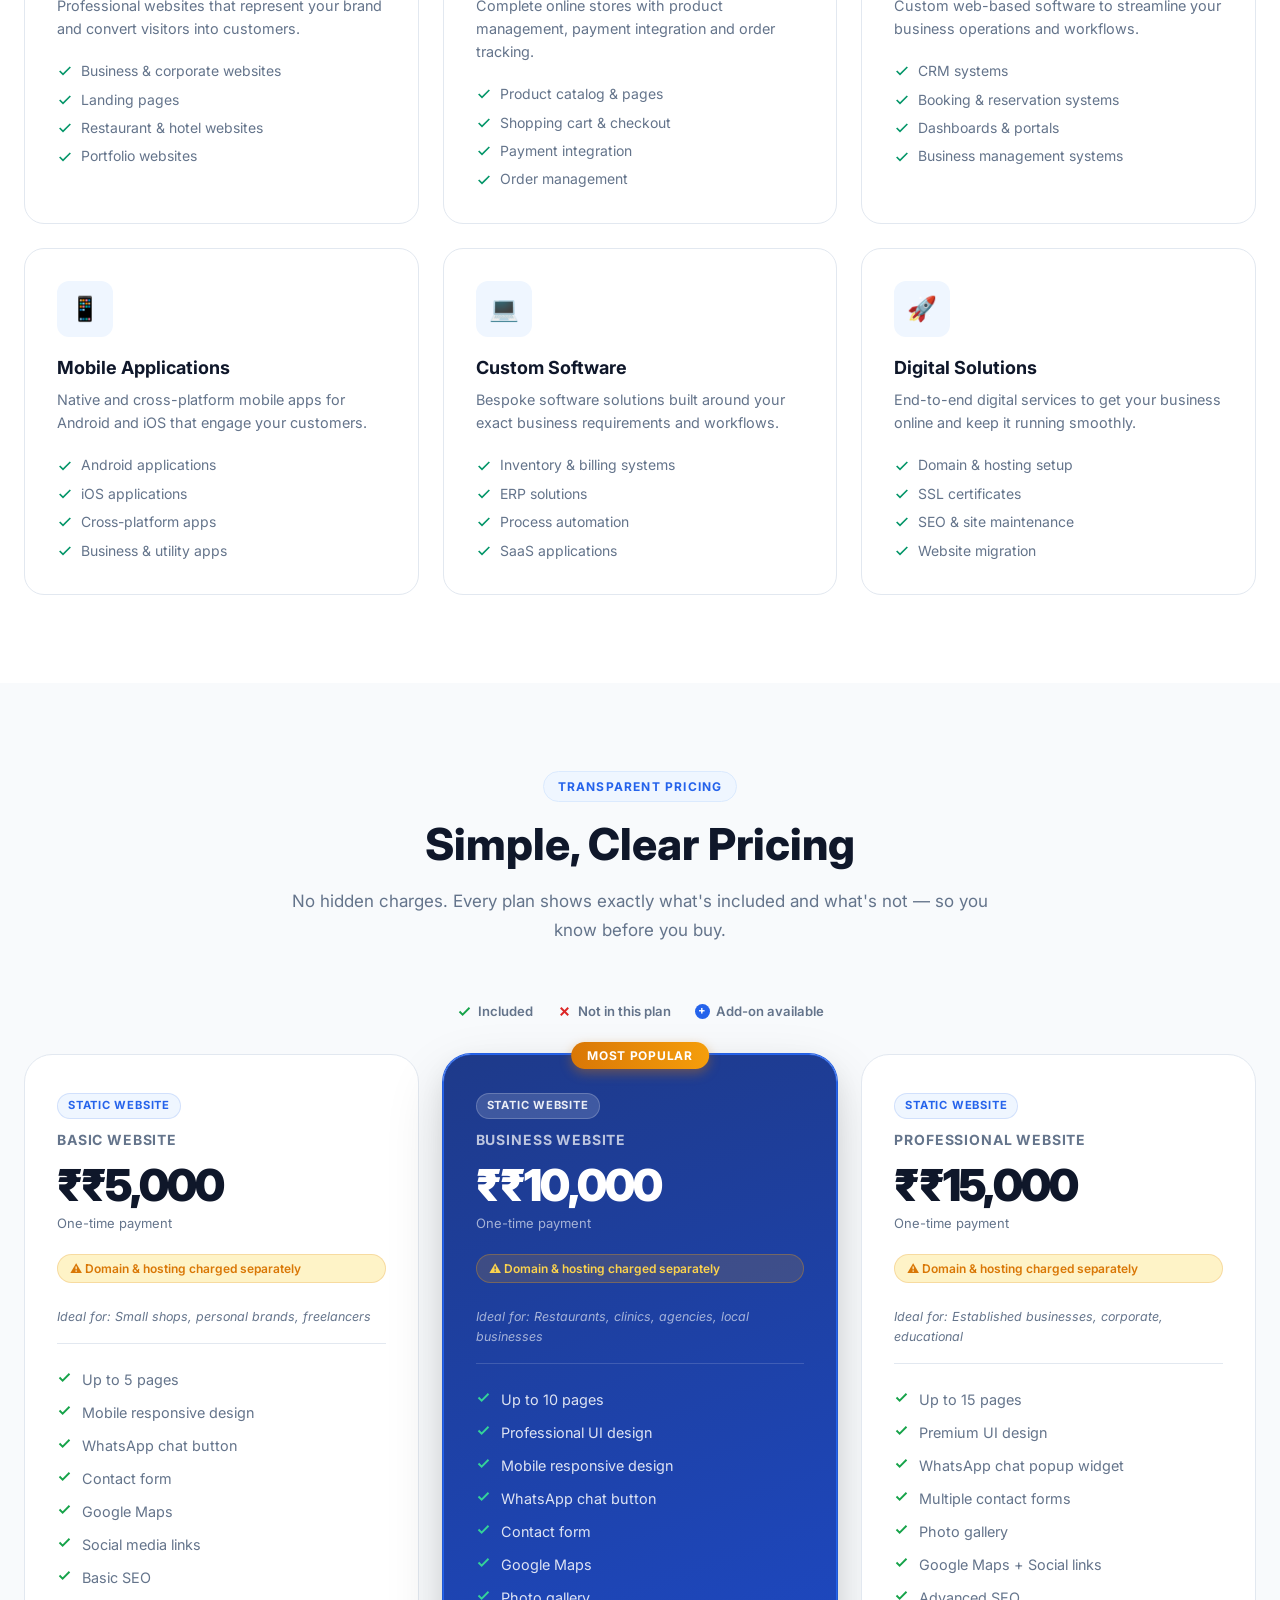
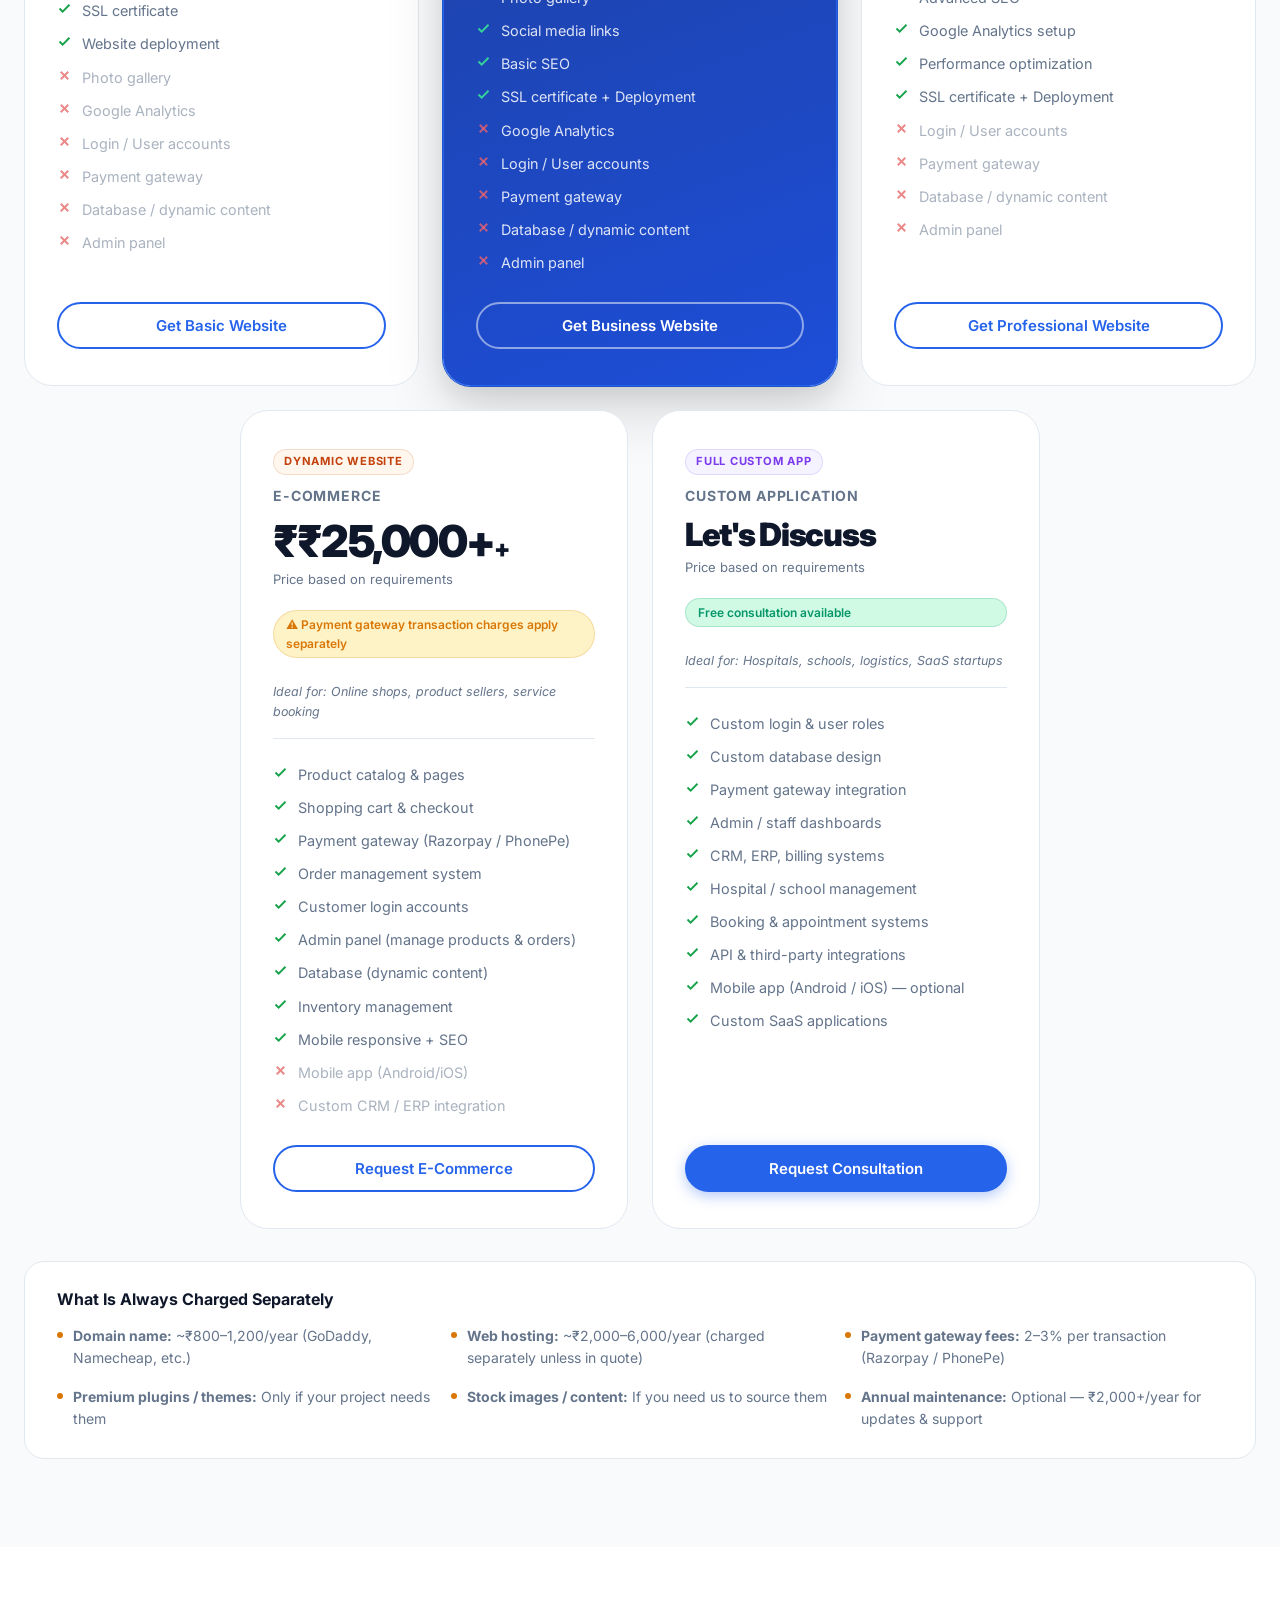
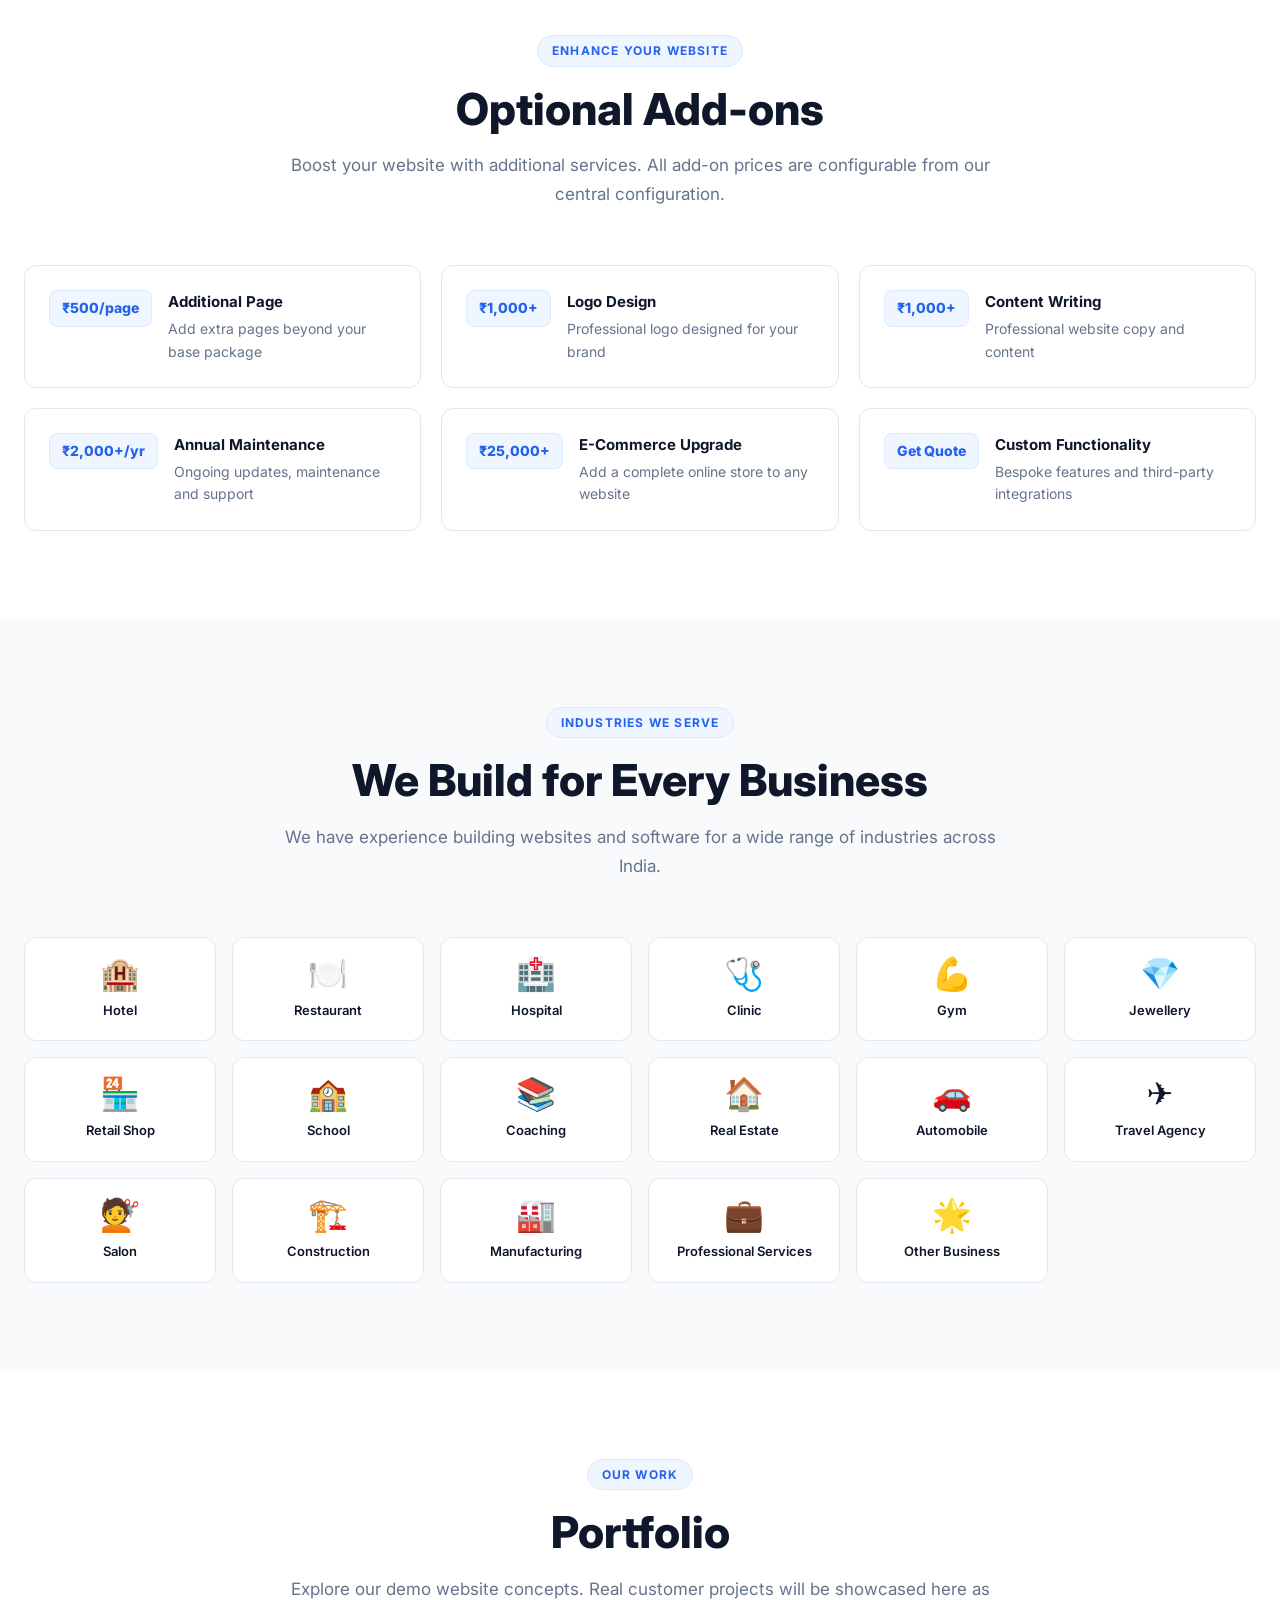
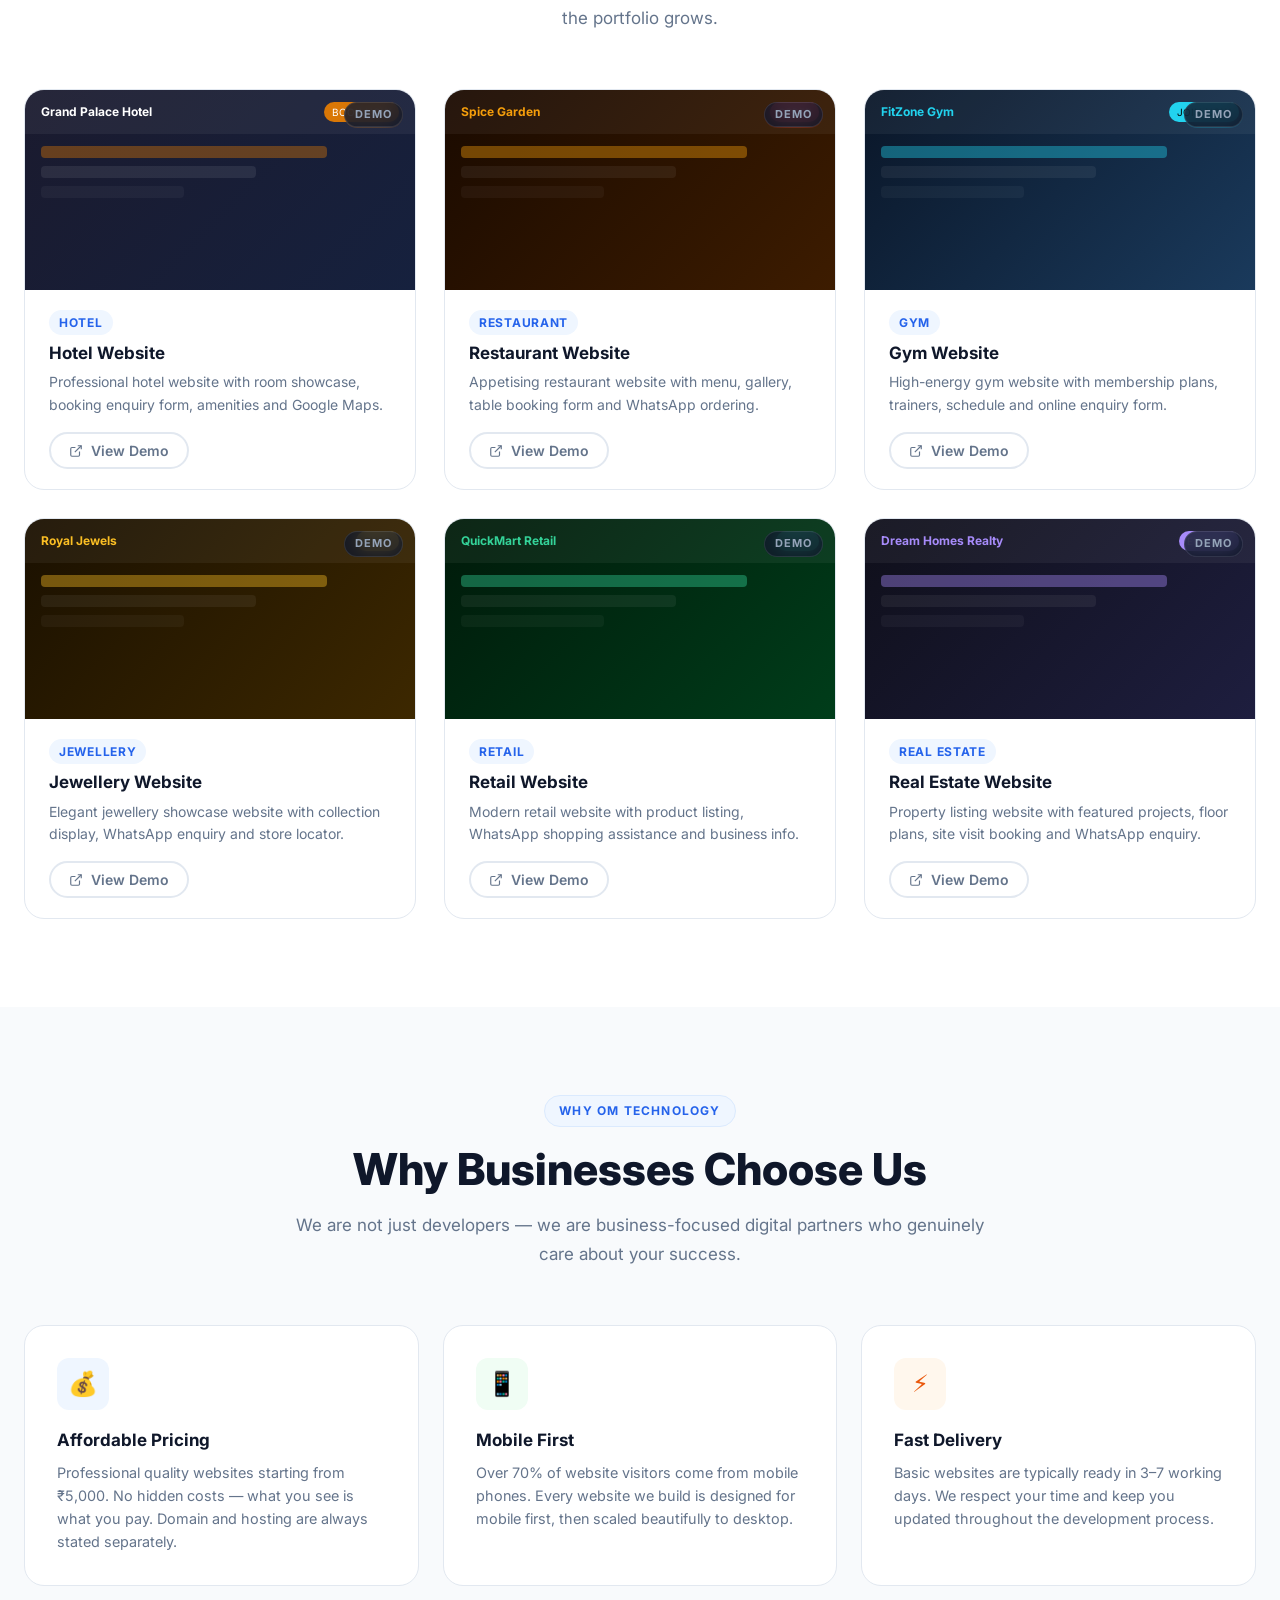
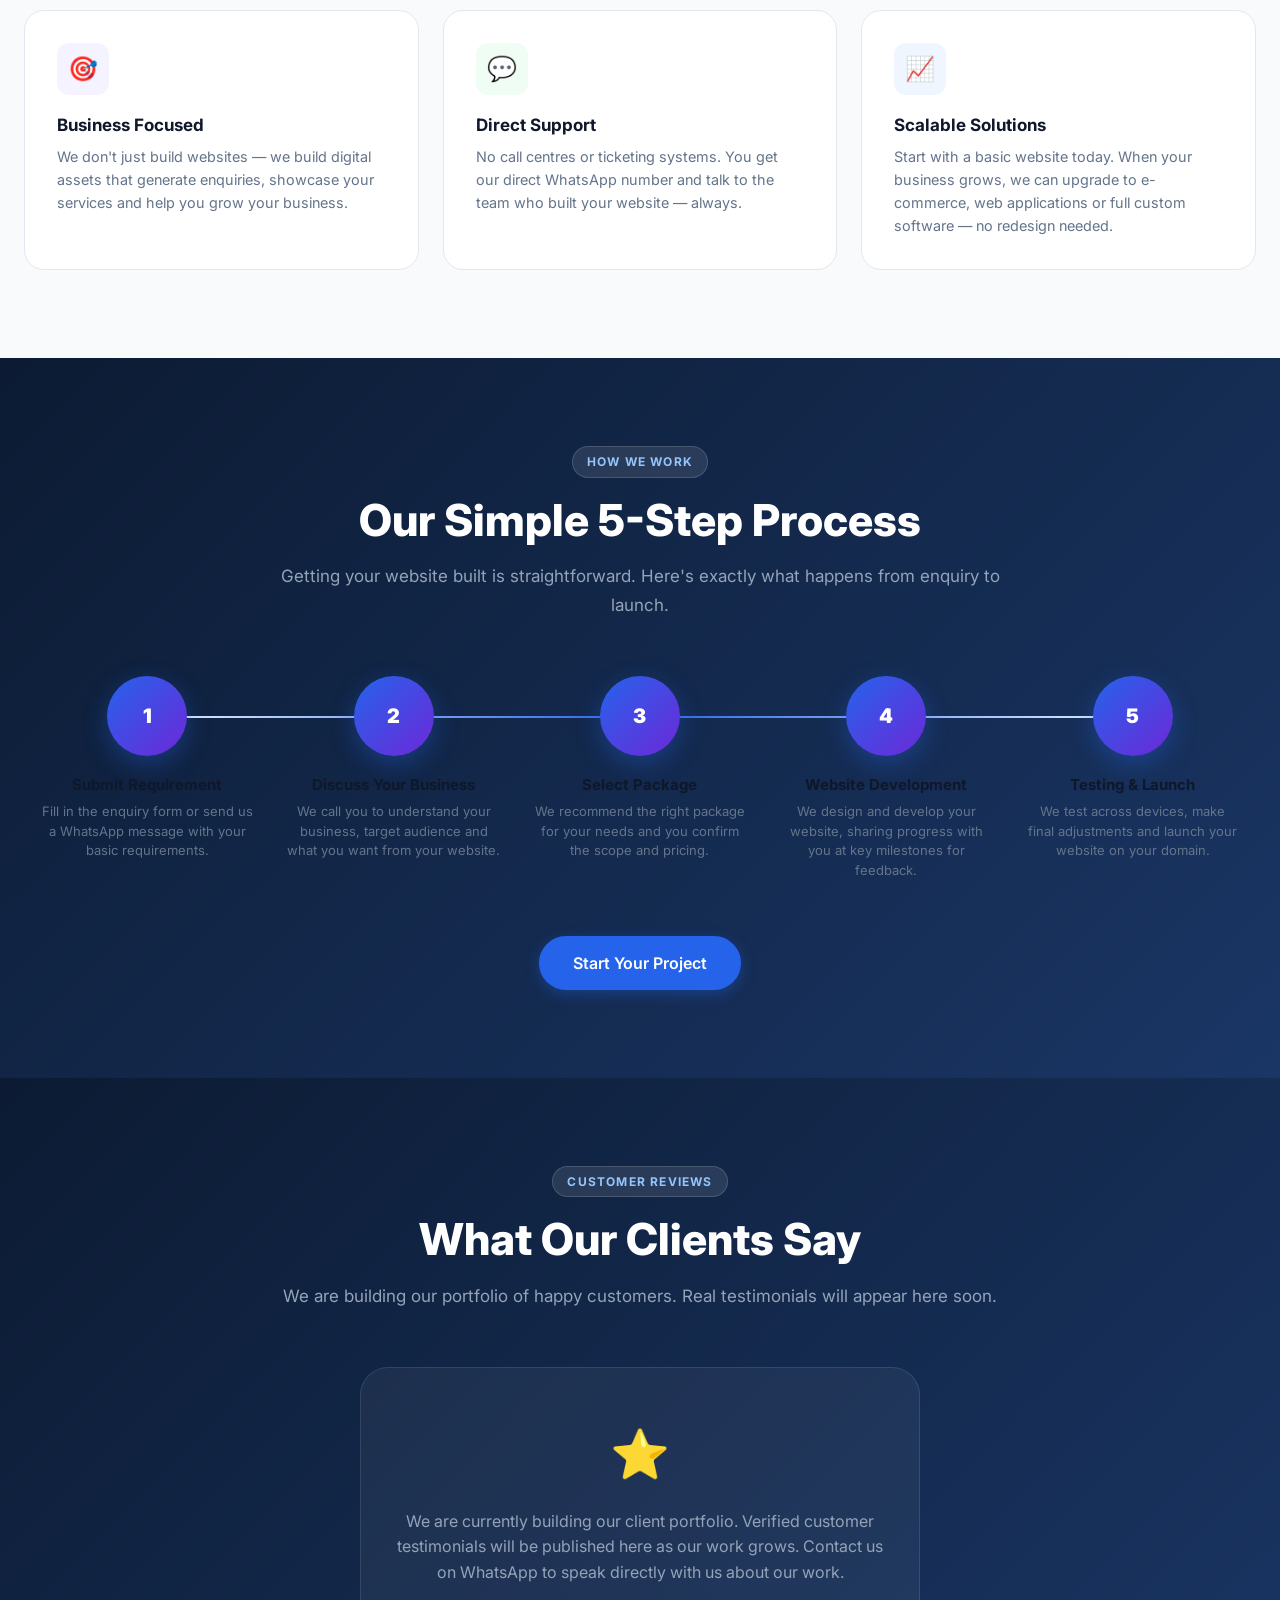
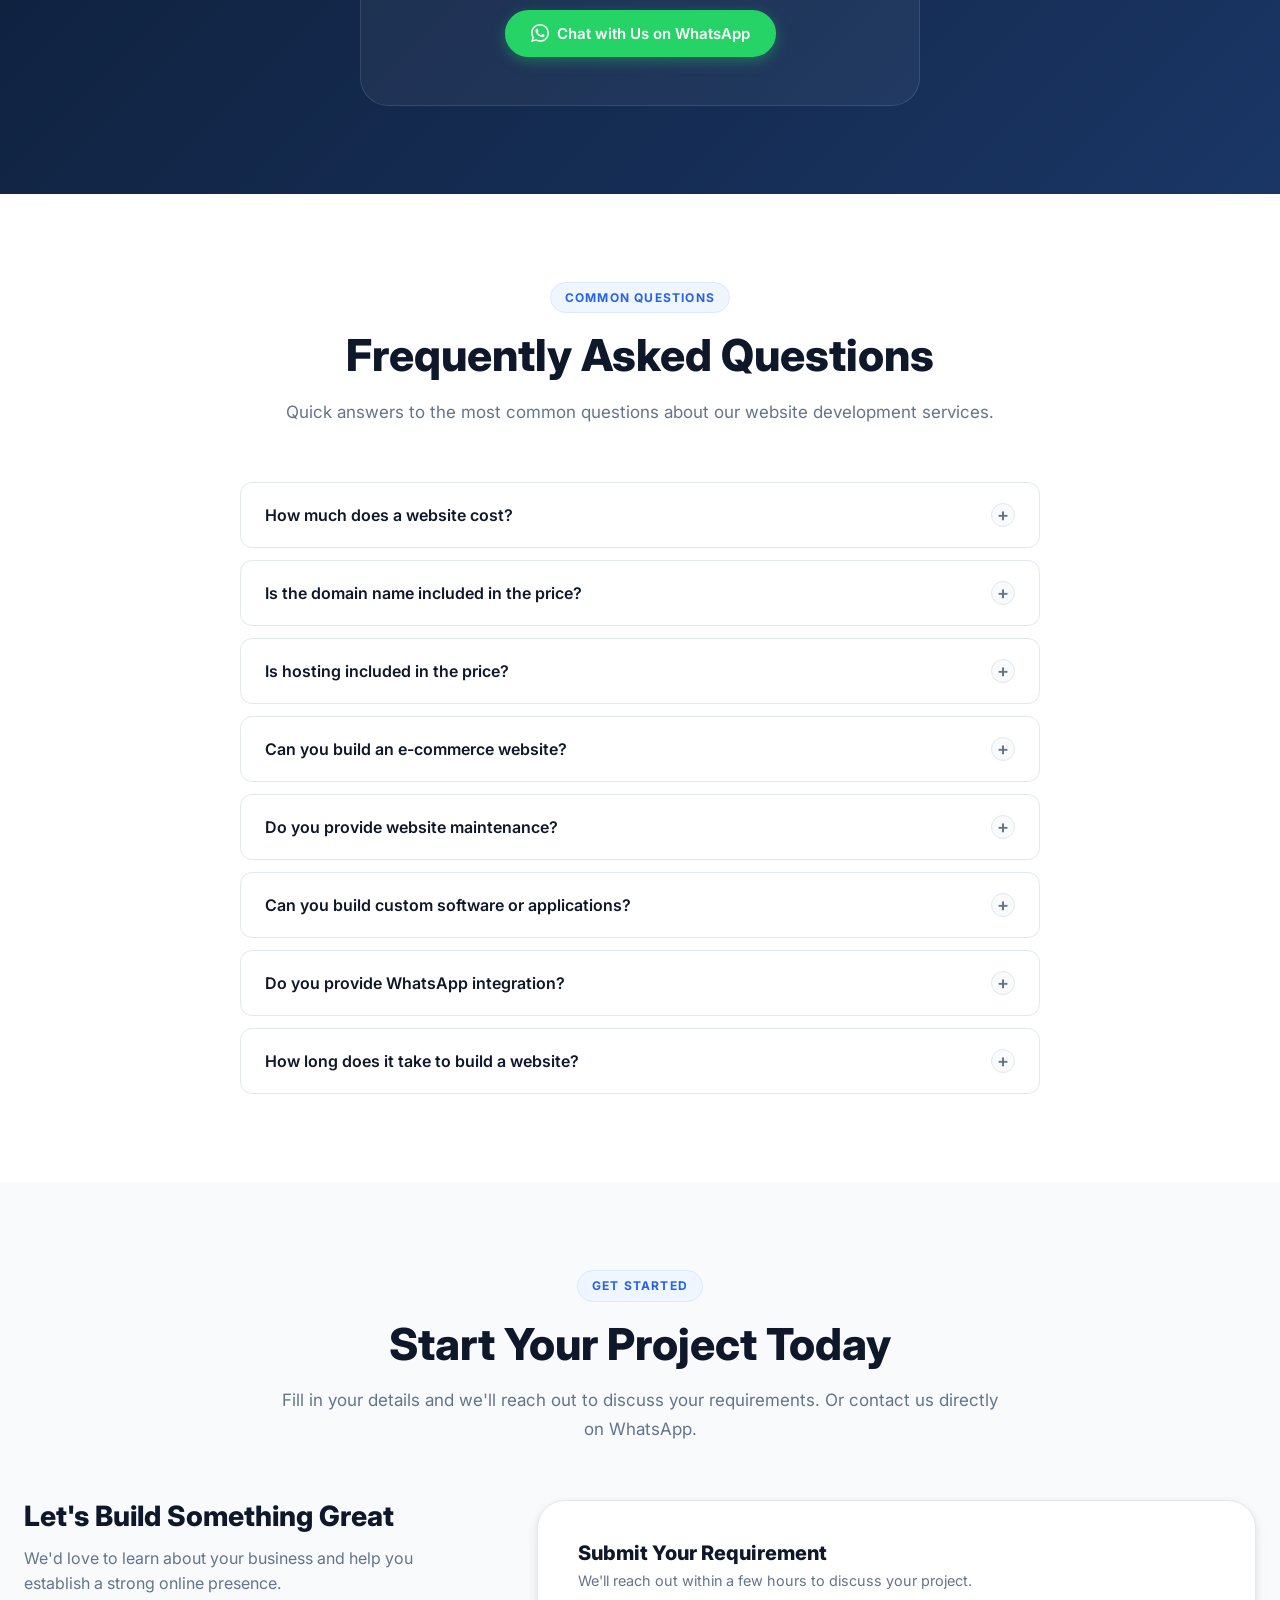
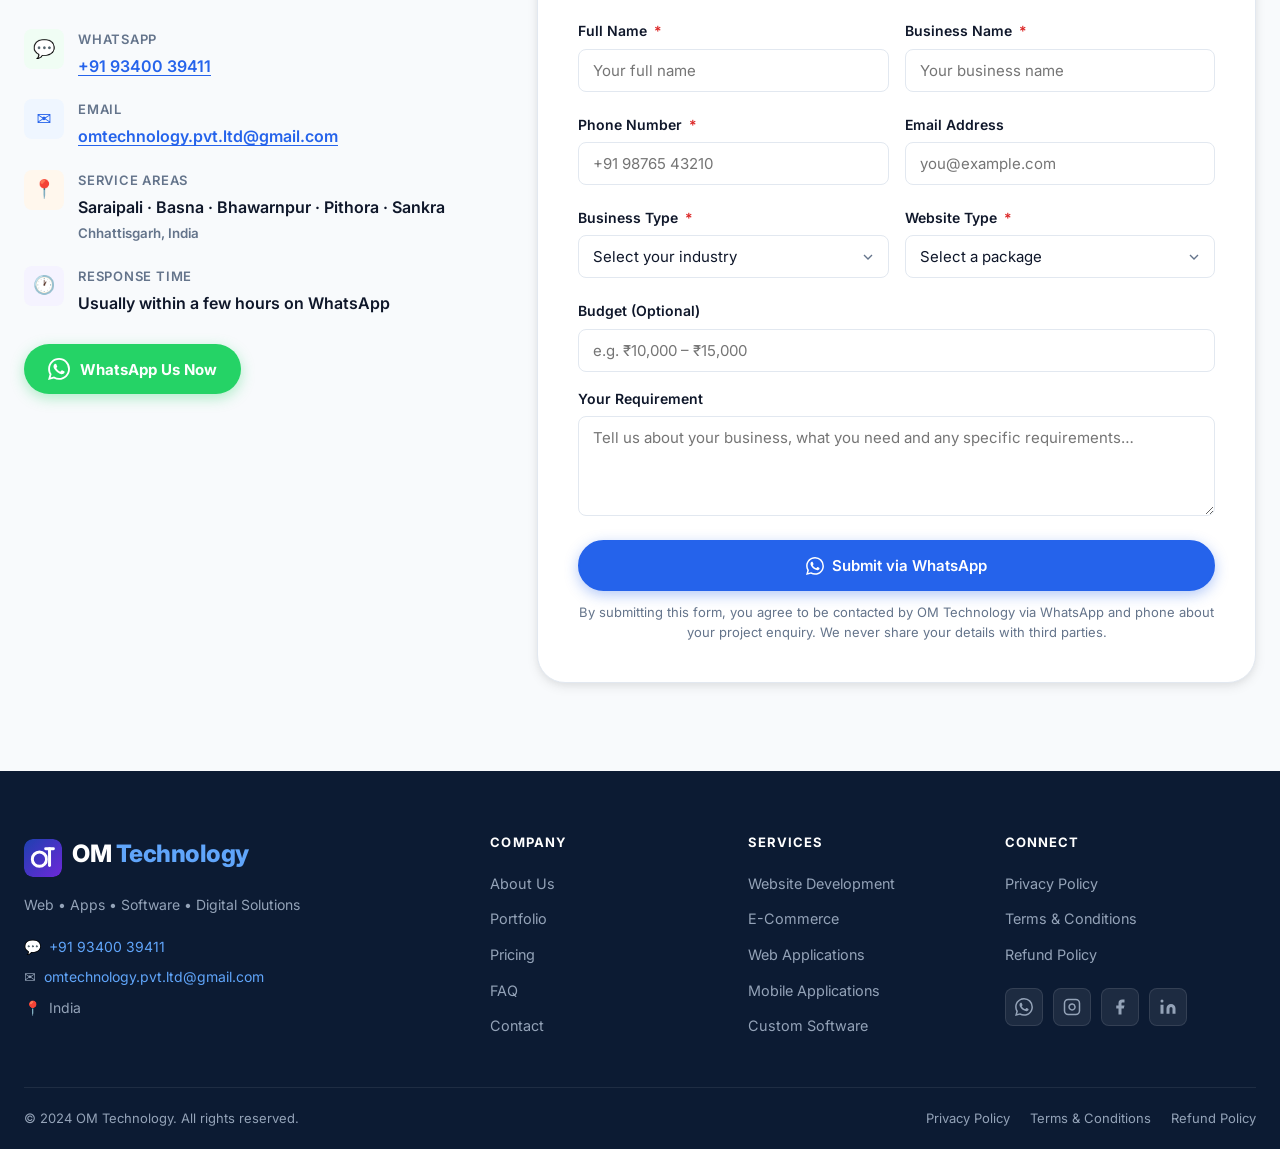
==== commit 182c01b4: "Make logo transparent and clean up navbar display - Removed grey/white background from logo PNG (alp" ====
--- a/index.html
+++ b/index.html
@@ -164,7 +164,7 @@
     <nav class="nav container" aria-label="Main navigation">
       <!-- Logo -->
       <a href="/" class="nav-logo" aria-label="OM Technology — Home">
-        <img src="/assets/logos/om-technology-logo.png" alt="OM Technology" width="200" height="109" style="height:48px;width:auto;flex-shrink:0;" loading="eager">
+        <img src="/assets/logos/om-technology-logo.png" alt="OM Technology" width="200" height="109" style="height:56px;width:auto;flex-shrink:0;display:block;" loading="eager">
       </a>
 
       <!-- Desktop links -->
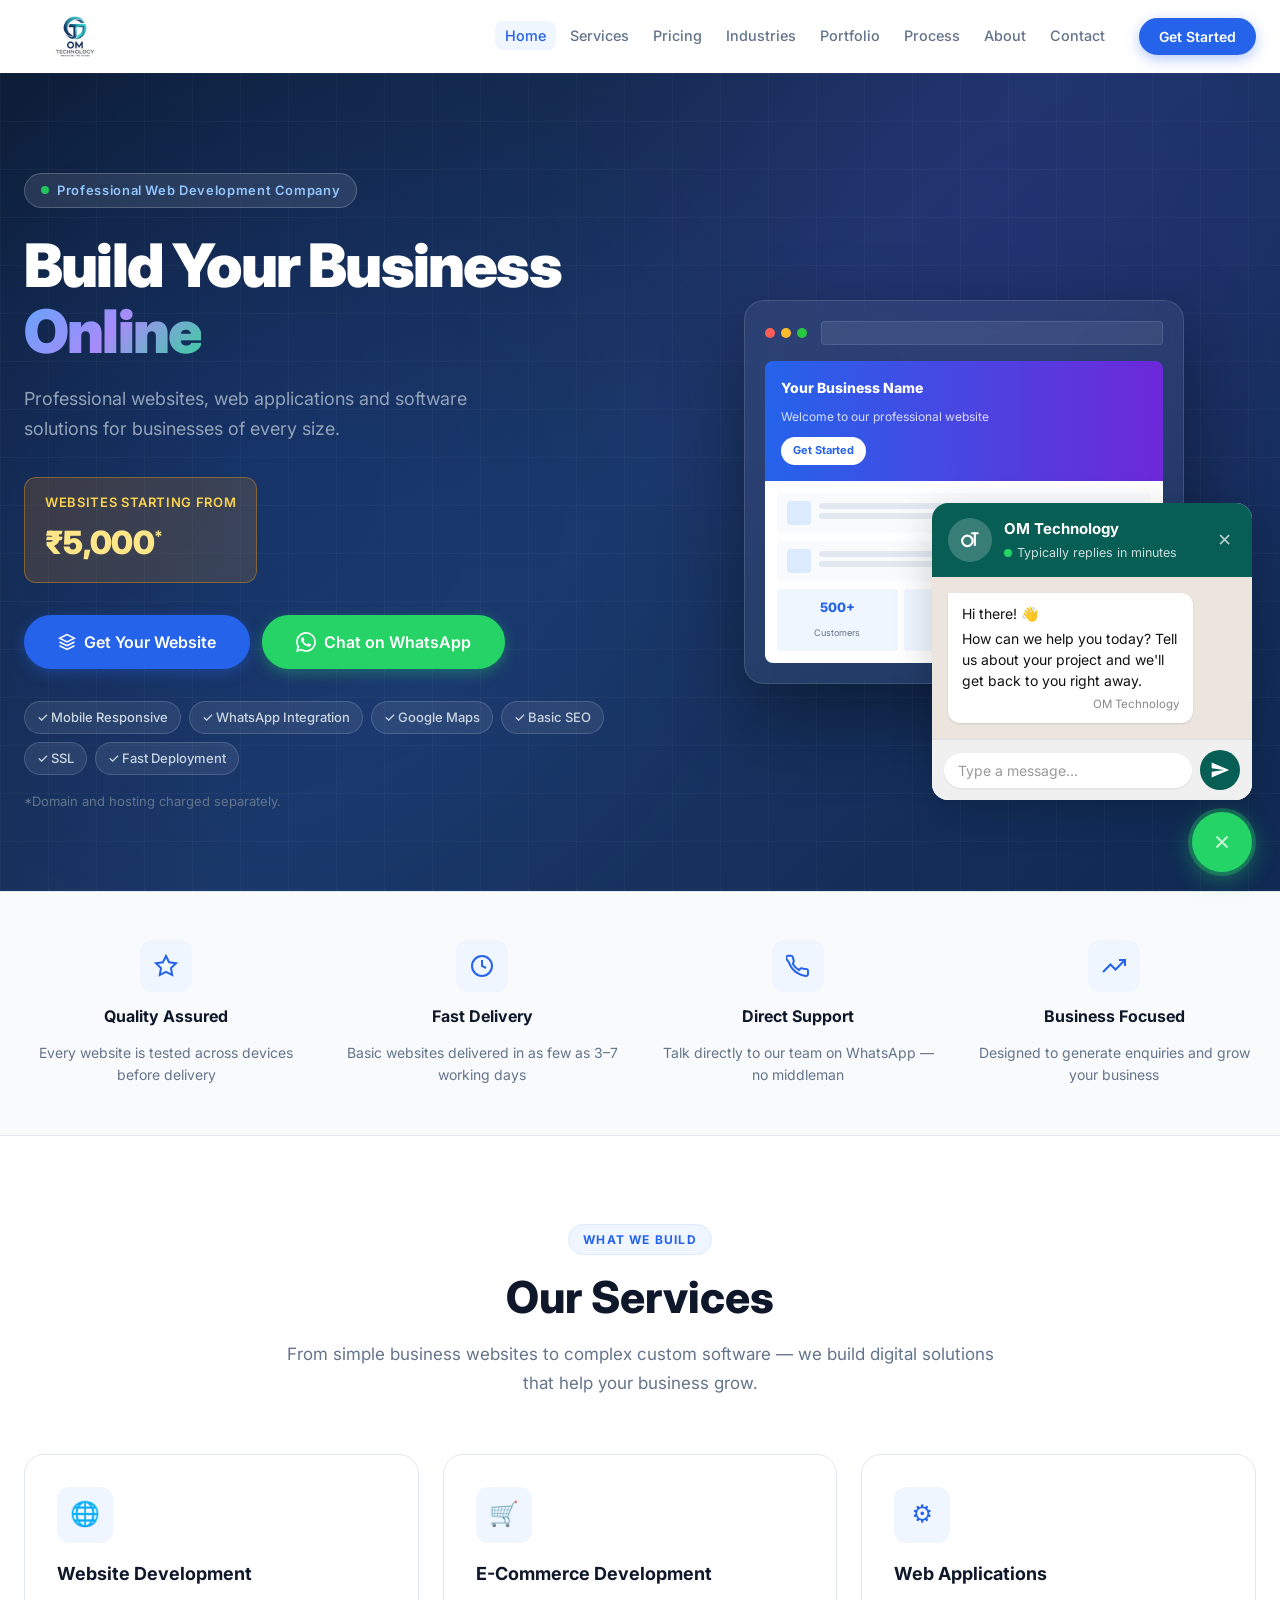
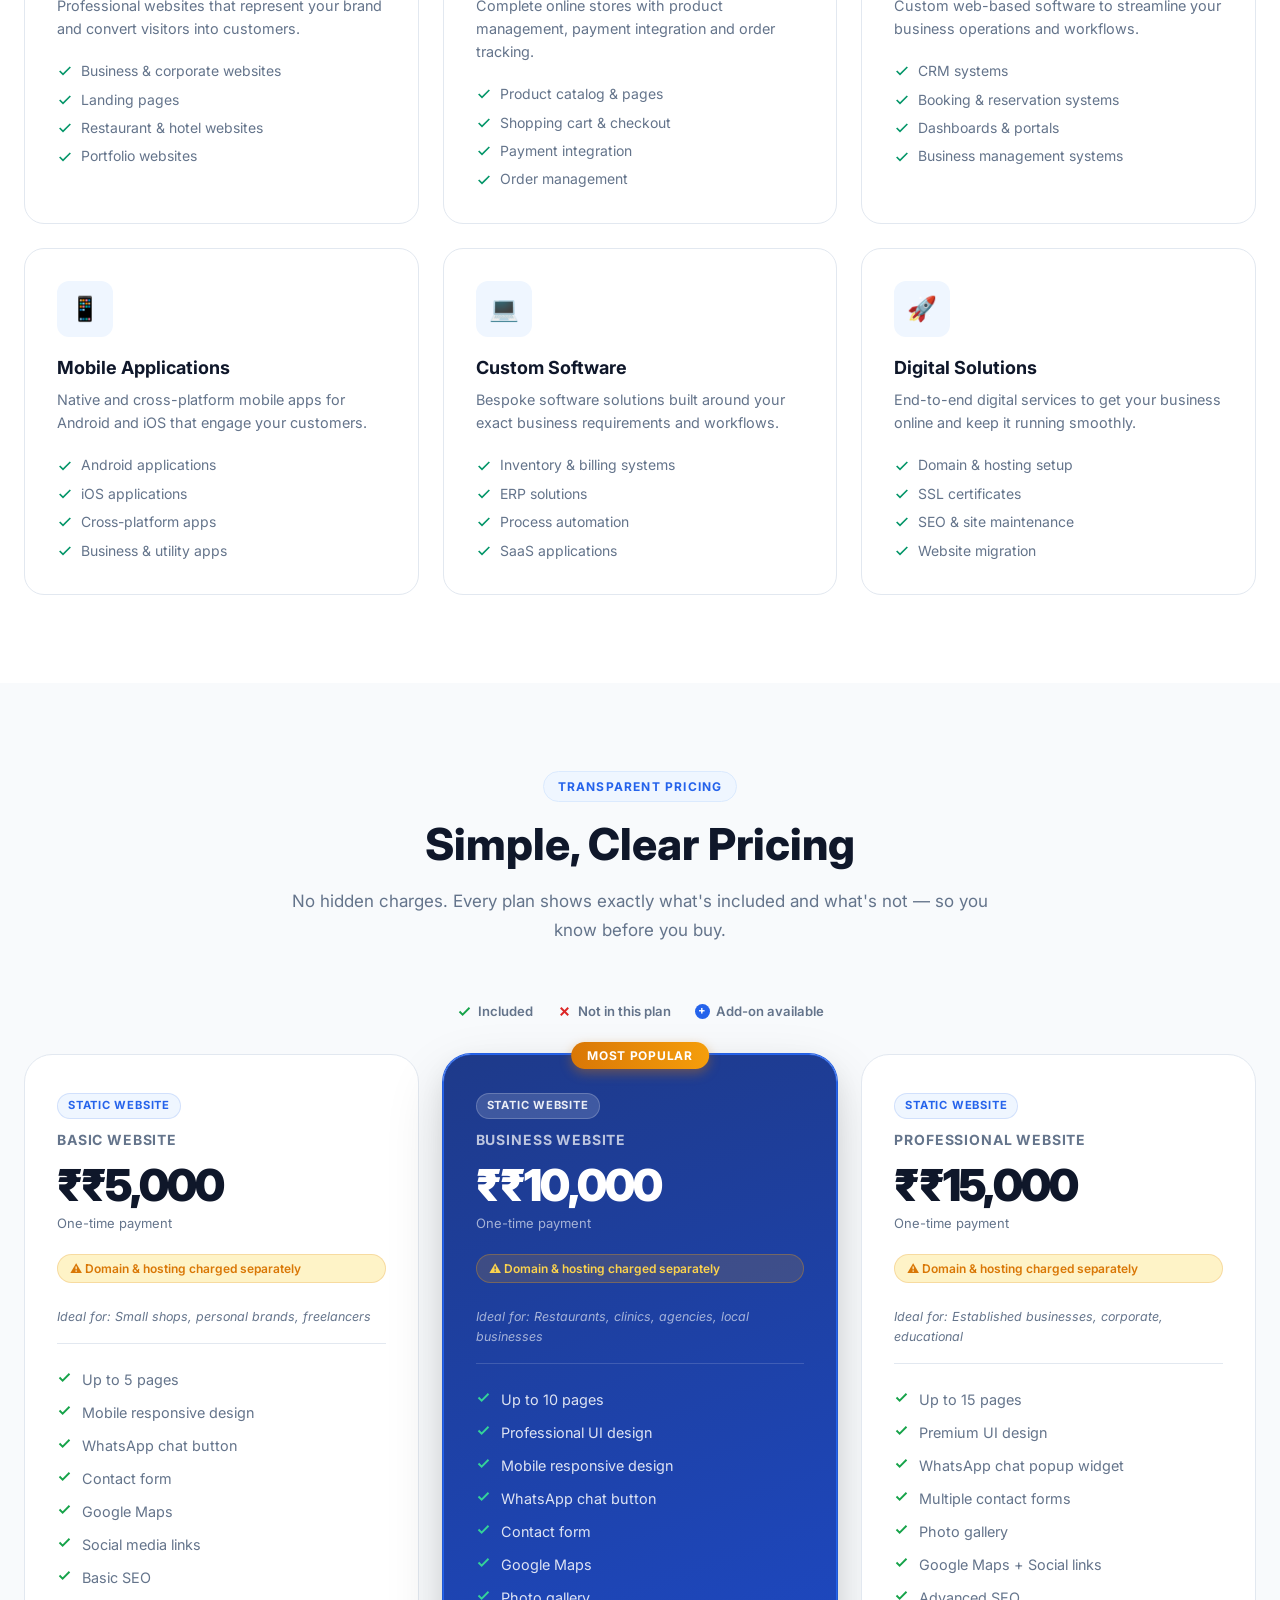
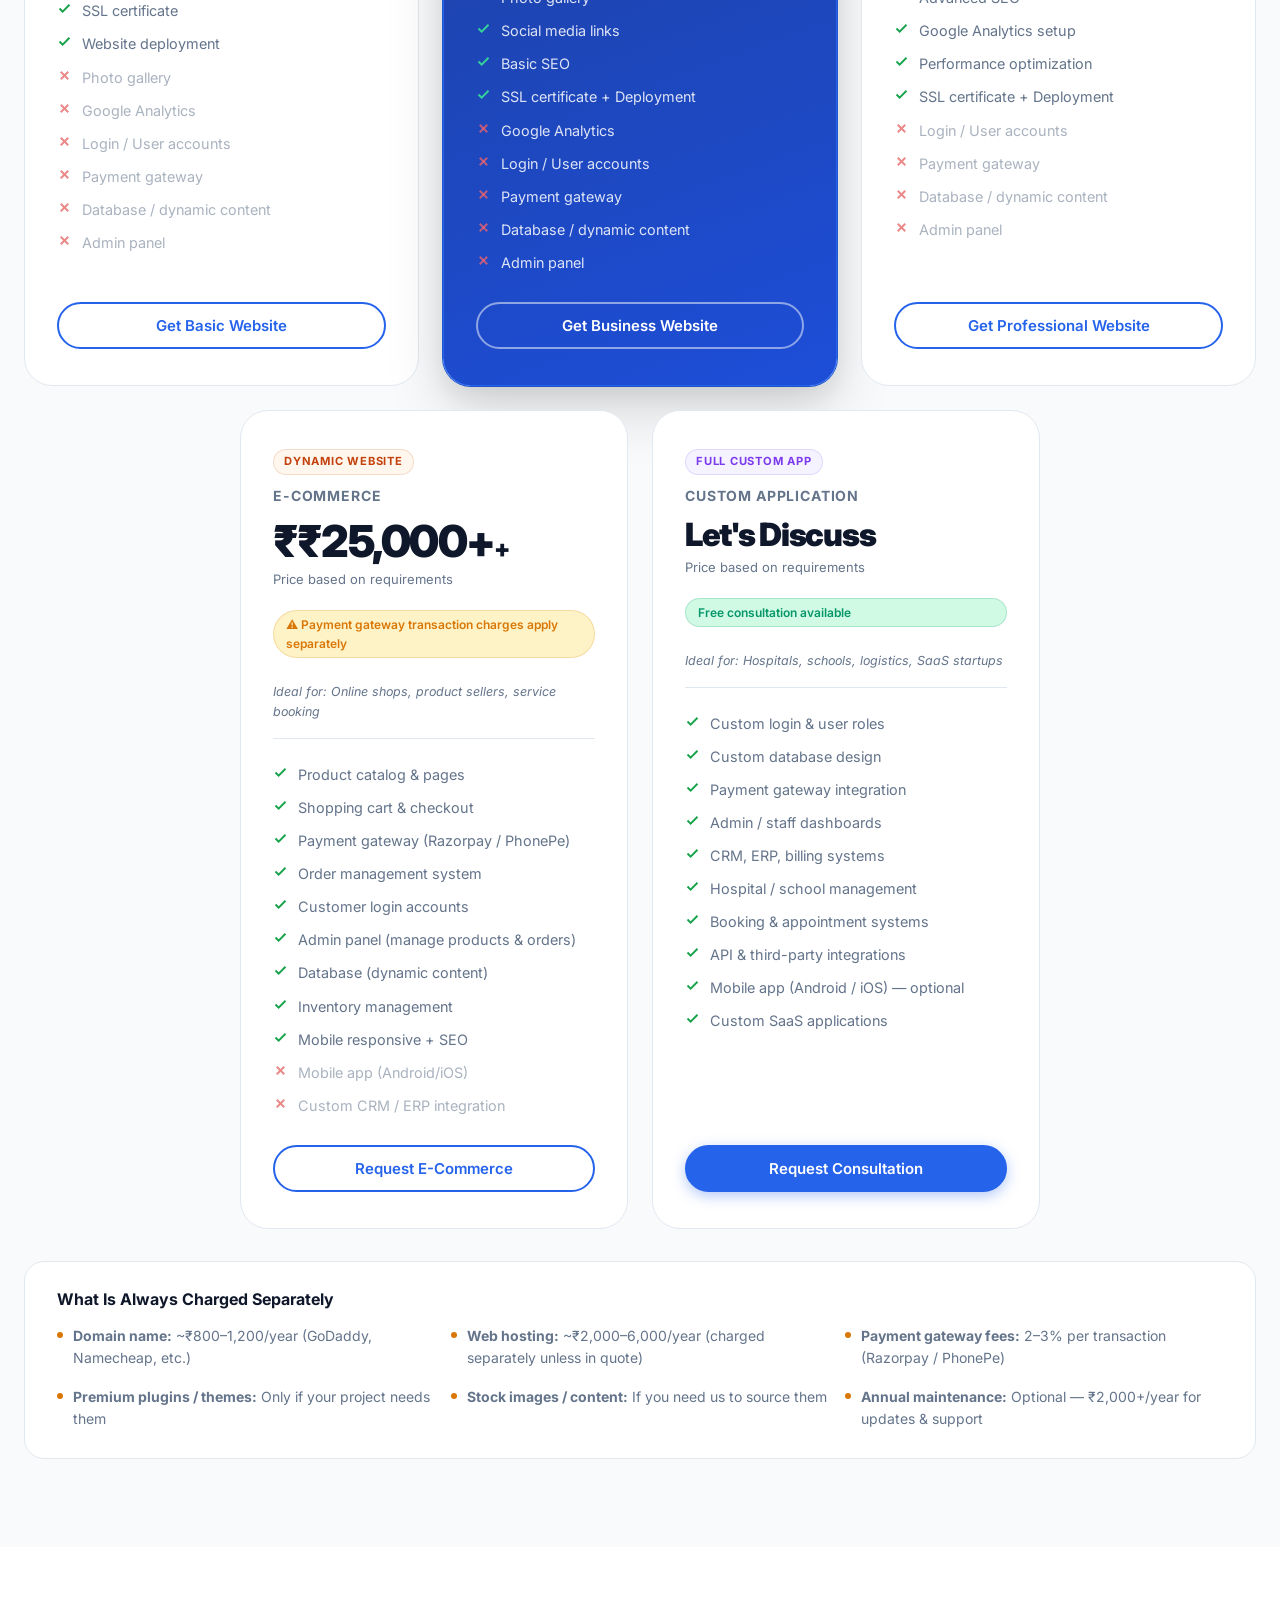
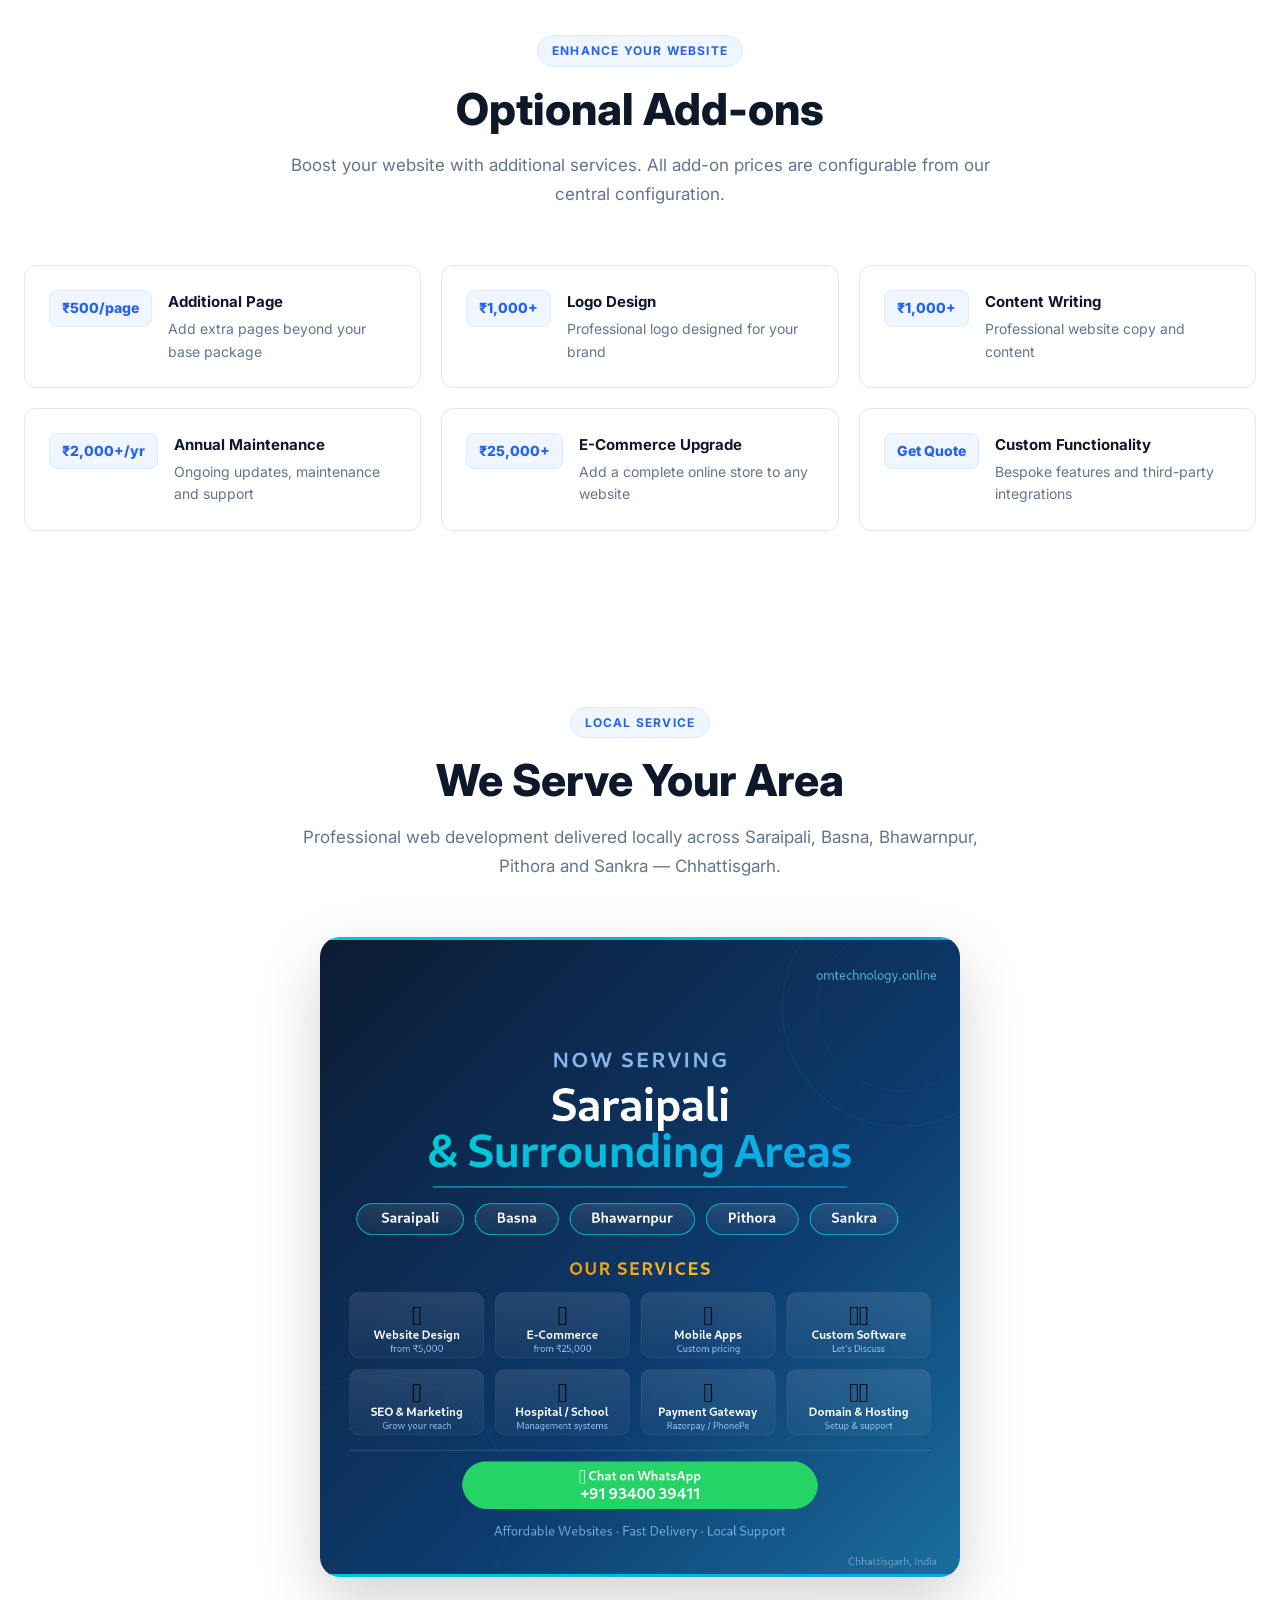
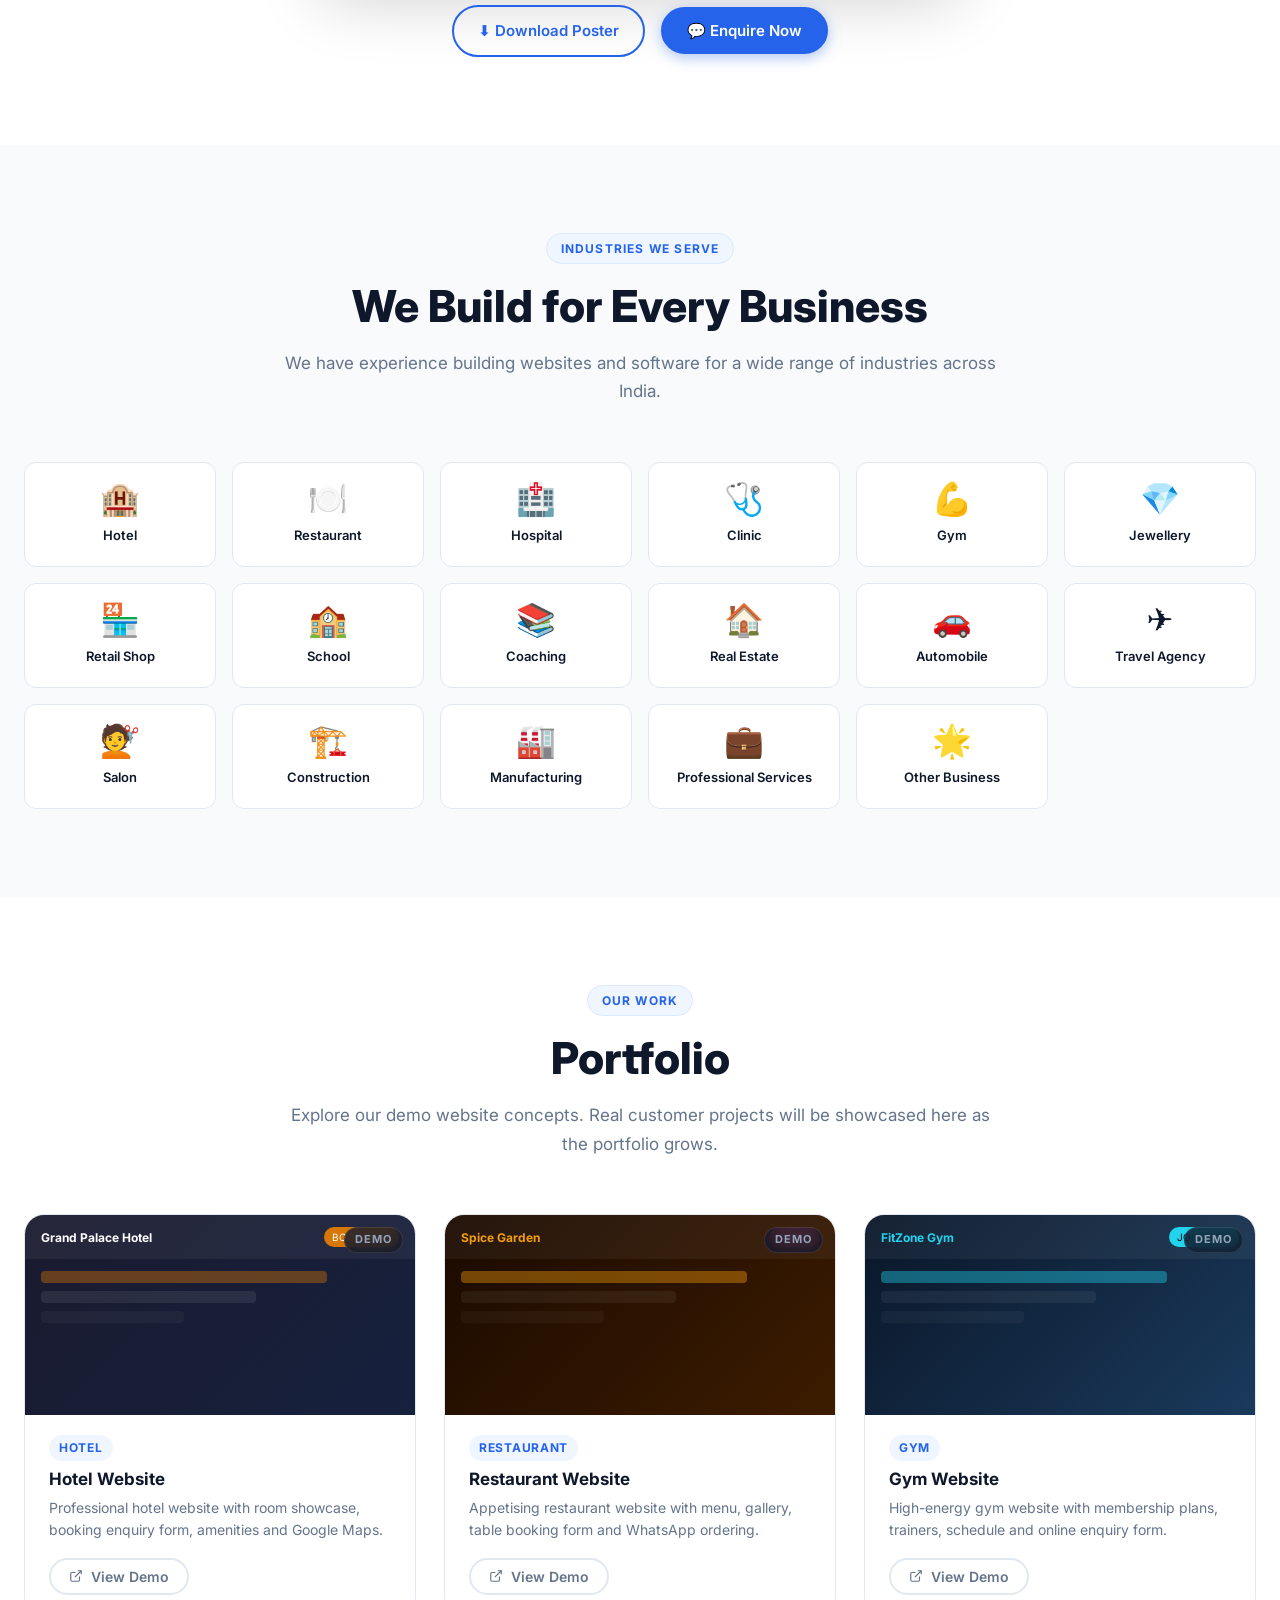
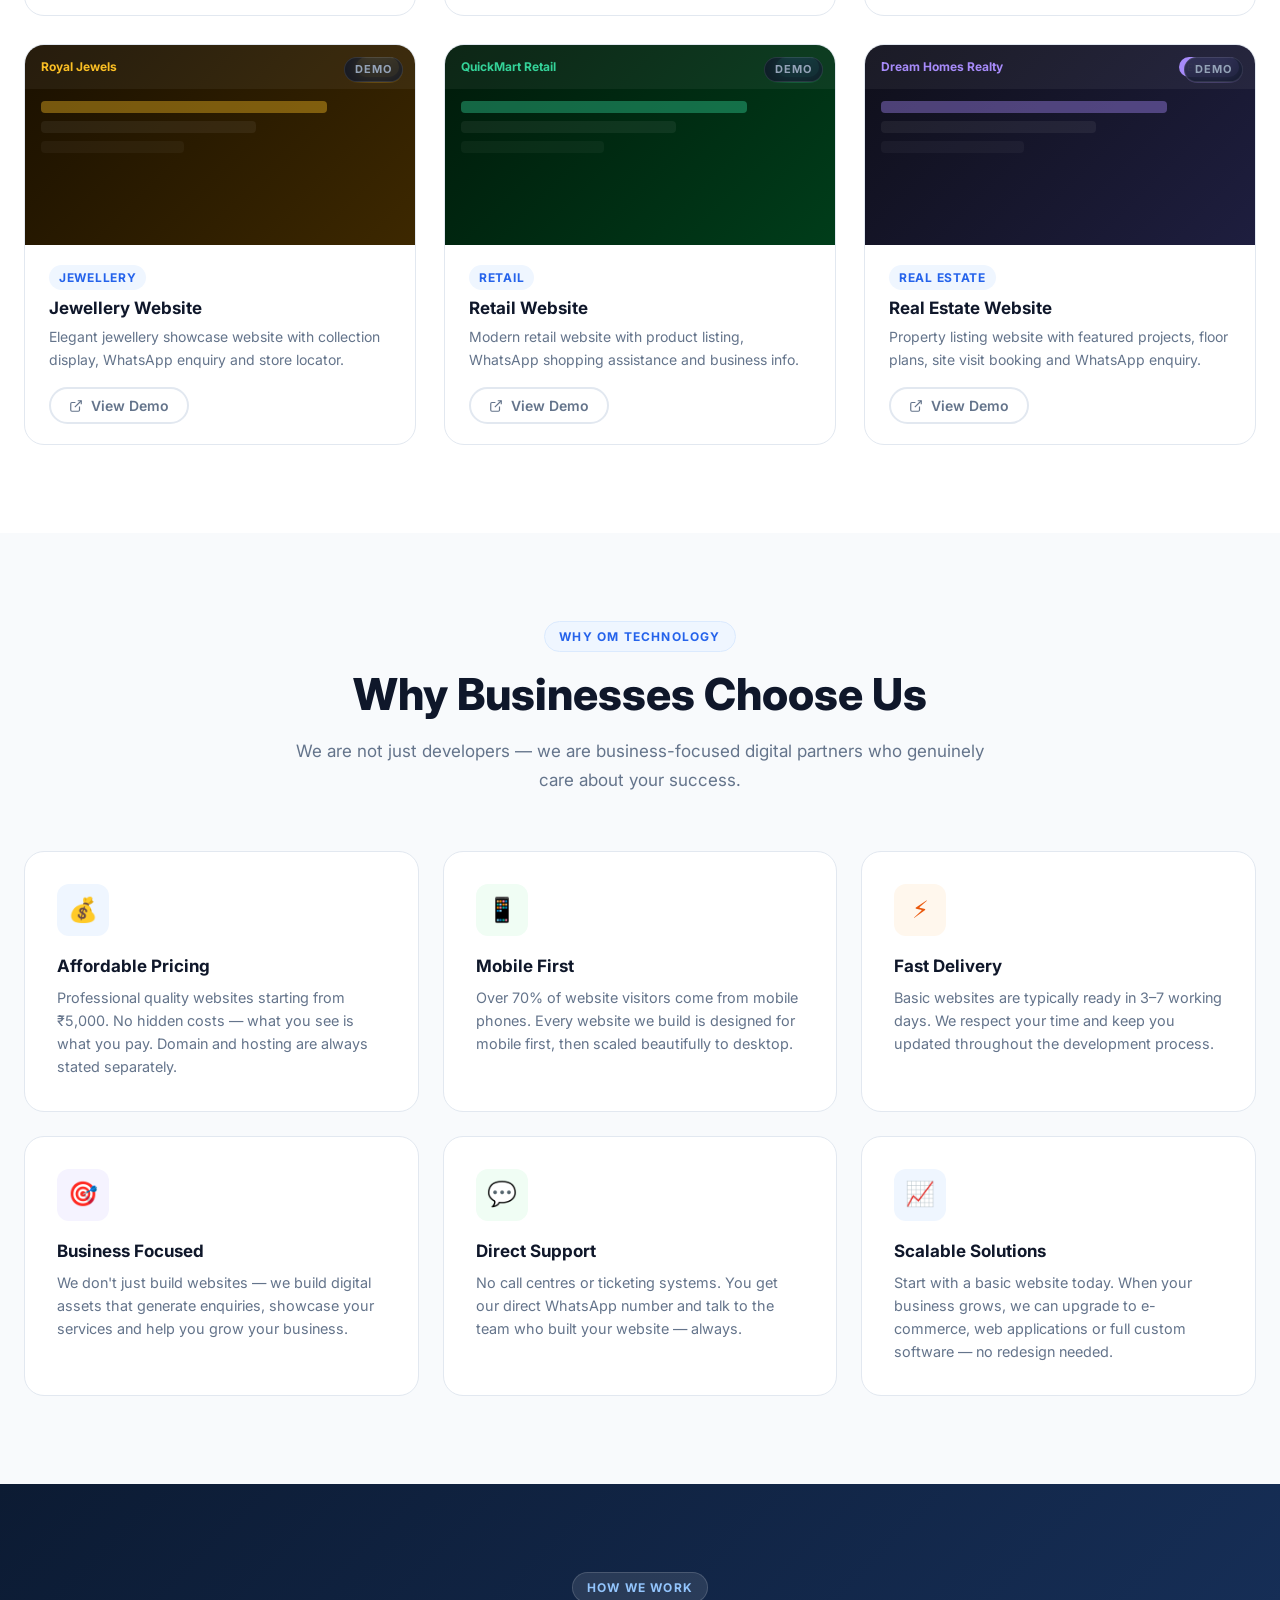
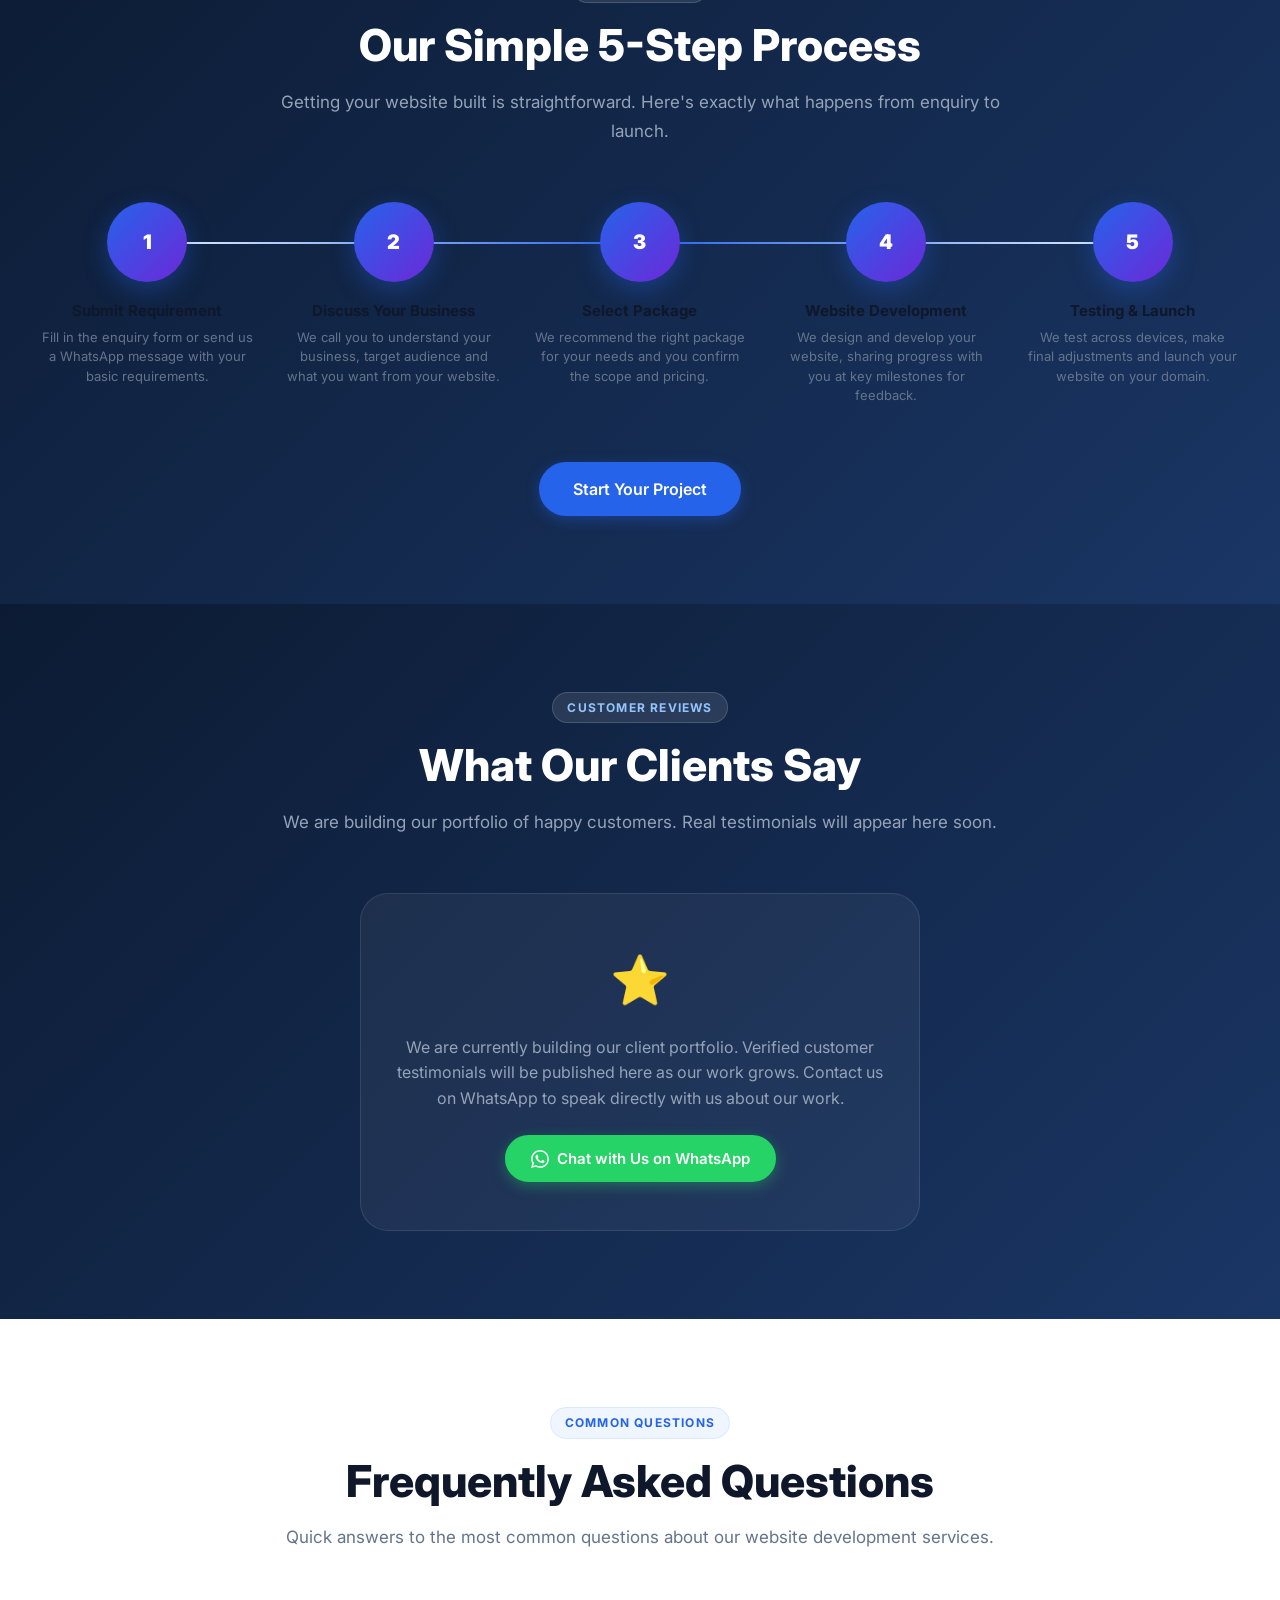
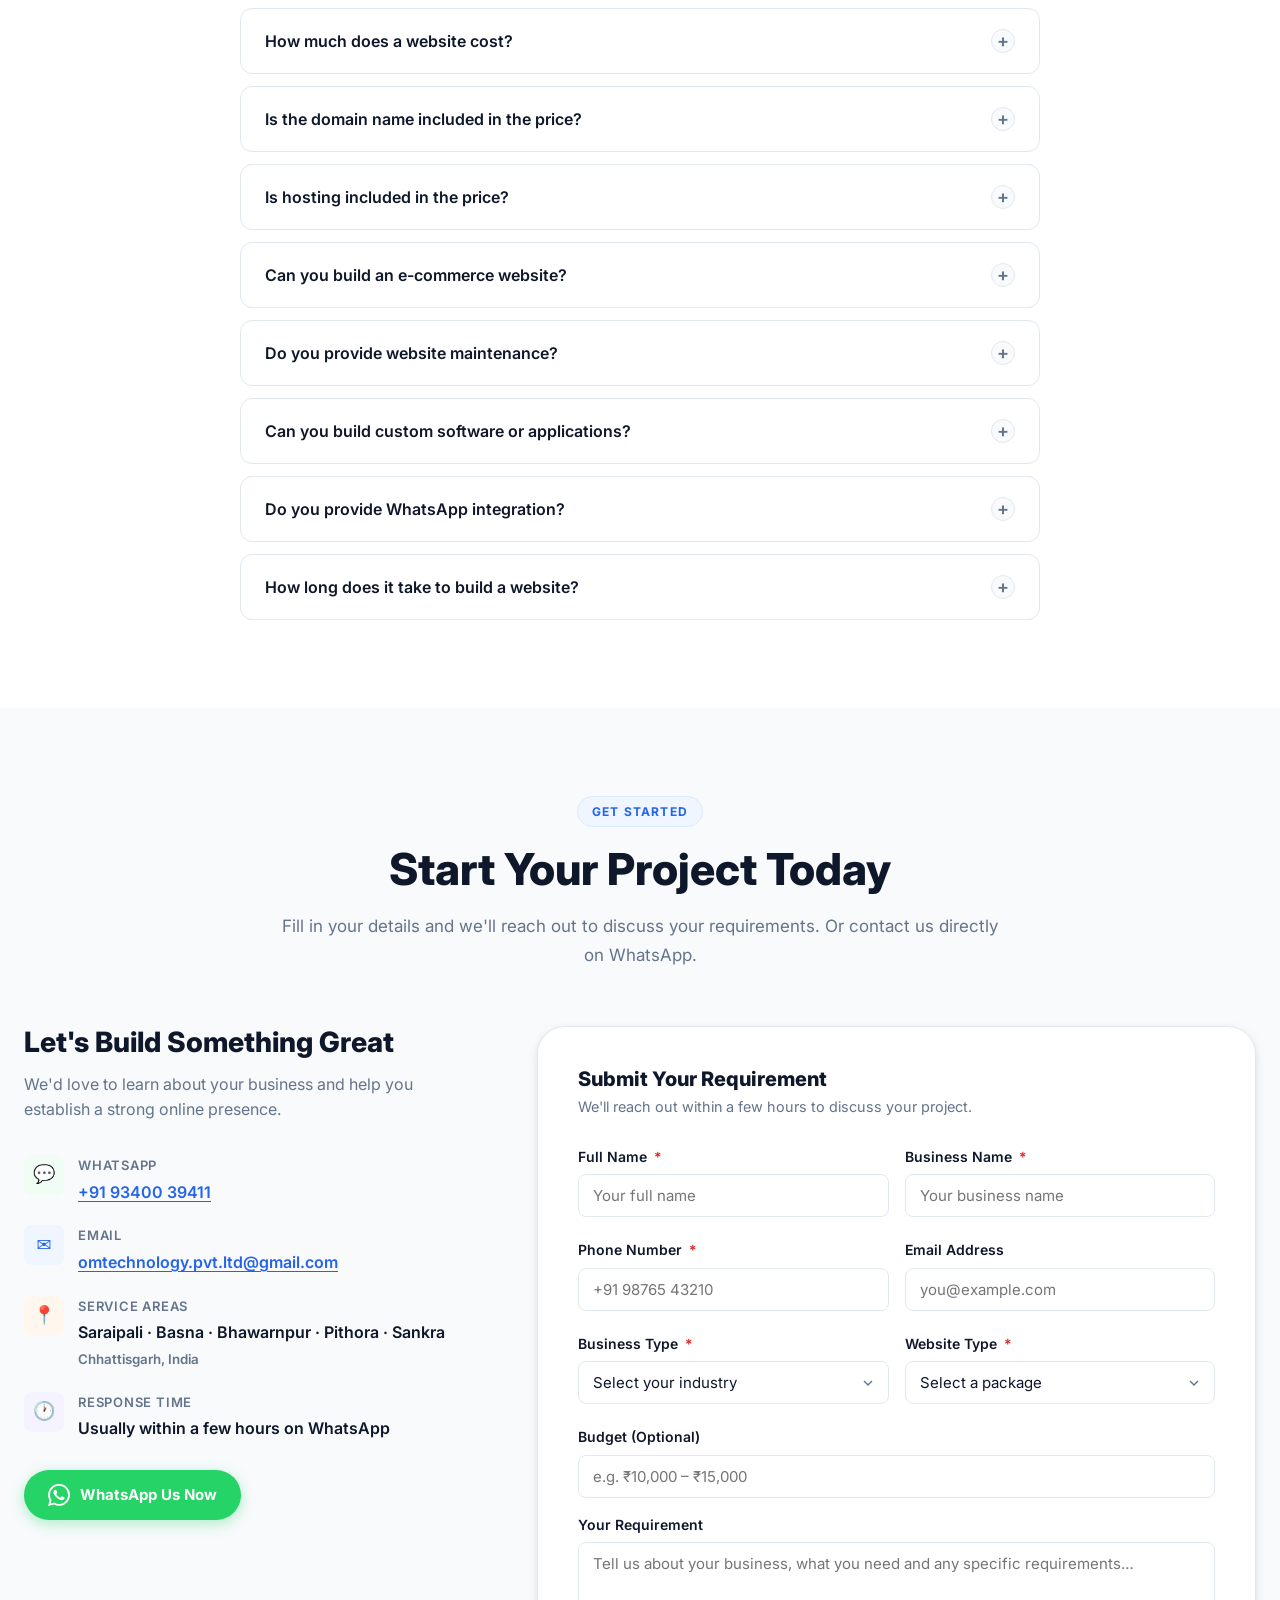
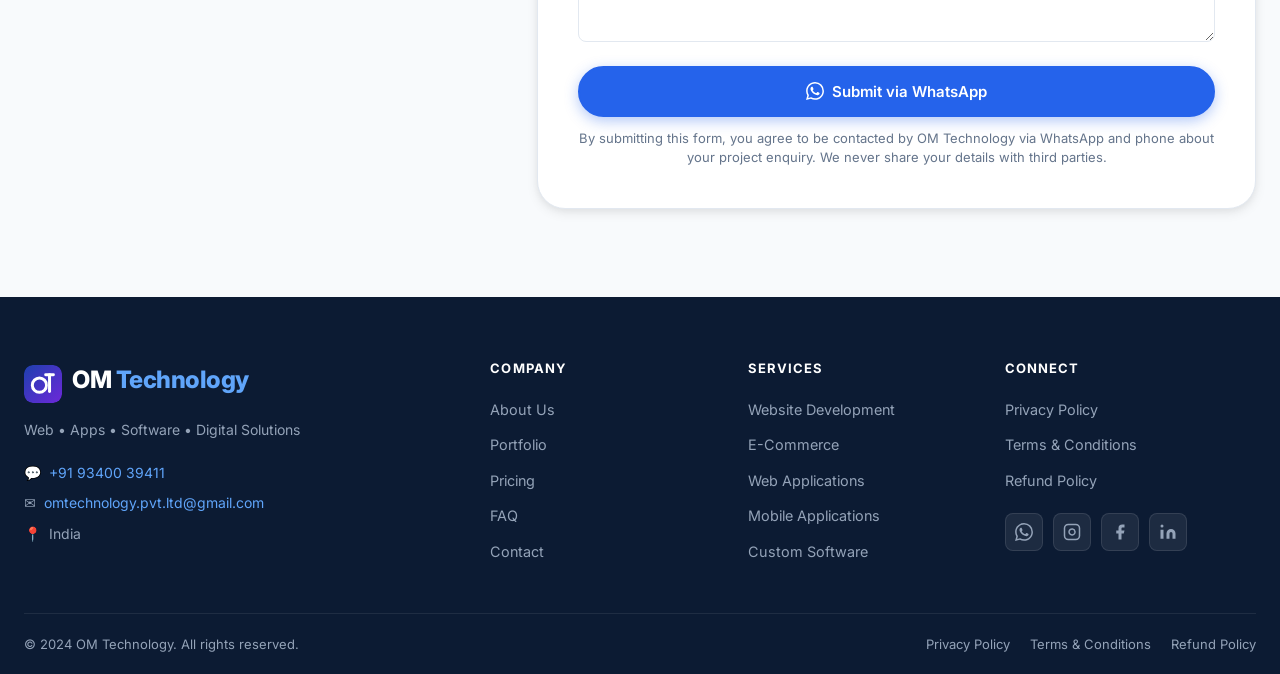
==== commit 3df9757d: "Add marketing poster for service areas - Created 1080x1080 SVG/PNG marketing poster with:   - Servic" ====
--- a/index.html
+++ b/index.html
@@ -656,6 +656,33 @@
       </div>
     </section>
 
+    <!-- ── SERVICE AREA POSTER ──────────────────────────────────── -->
+    <section class="section service-area-poster" id="service-areas" aria-labelledby="poster-heading">
+      <div class="container">
+        <div class="section-header">
+          <span class="section-tag">Local Service</span>
+          <h2 class="section-title" id="poster-heading">We Serve Your Area</h2>
+          <p class="section-subtitle">Professional web development delivered locally across Saraipali, Basna, Bhawarnpur, Pithora and Sankra — Chhattisgarh.</p>
+        </div>
+        <div class="poster-wrap" data-animate>
+          <img src="/assets/images/marketing-poster.png"
+               alt="OM Technology — Web Development Services in Saraipali, Basna, Bhawarnpur, Pithora, Sankra, Chhattisgarh"
+               width="1080" height="1080"
+               loading="lazy"
+               style="width:100%;max-width:640px;border-radius:20px;box-shadow:0 24px 64px rgba(0,0,0,0.18);display:block;margin:0 auto;">
+          <div class="poster-cta" style="text-align:center;margin-top:28px;">
+            <a href="/assets/images/marketing-poster.png" download="OM-Technology-Poster.png"
+               class="btn btn-outline" style="margin-right:12px;">
+              ⬇ Download Poster
+            </a>
+            <button class="btn btn-primary" onclick="openWhatsApp('Hello OM Technology,\n\nI saw your poster and I am interested in getting a website for my business in the Saraipali area.\n\nPlease share more details.\n\nThank you.')">
+              💬 Enquire Now
+            </button>
+          </div>
+        </div>
+      </div>
+    </section>
+
     <!-- ── INDUSTRIES ──────────────────────────────────────────── -->
     <section class="section industries" id="industries" aria-labelledby="industries-heading">
       <div class="container">
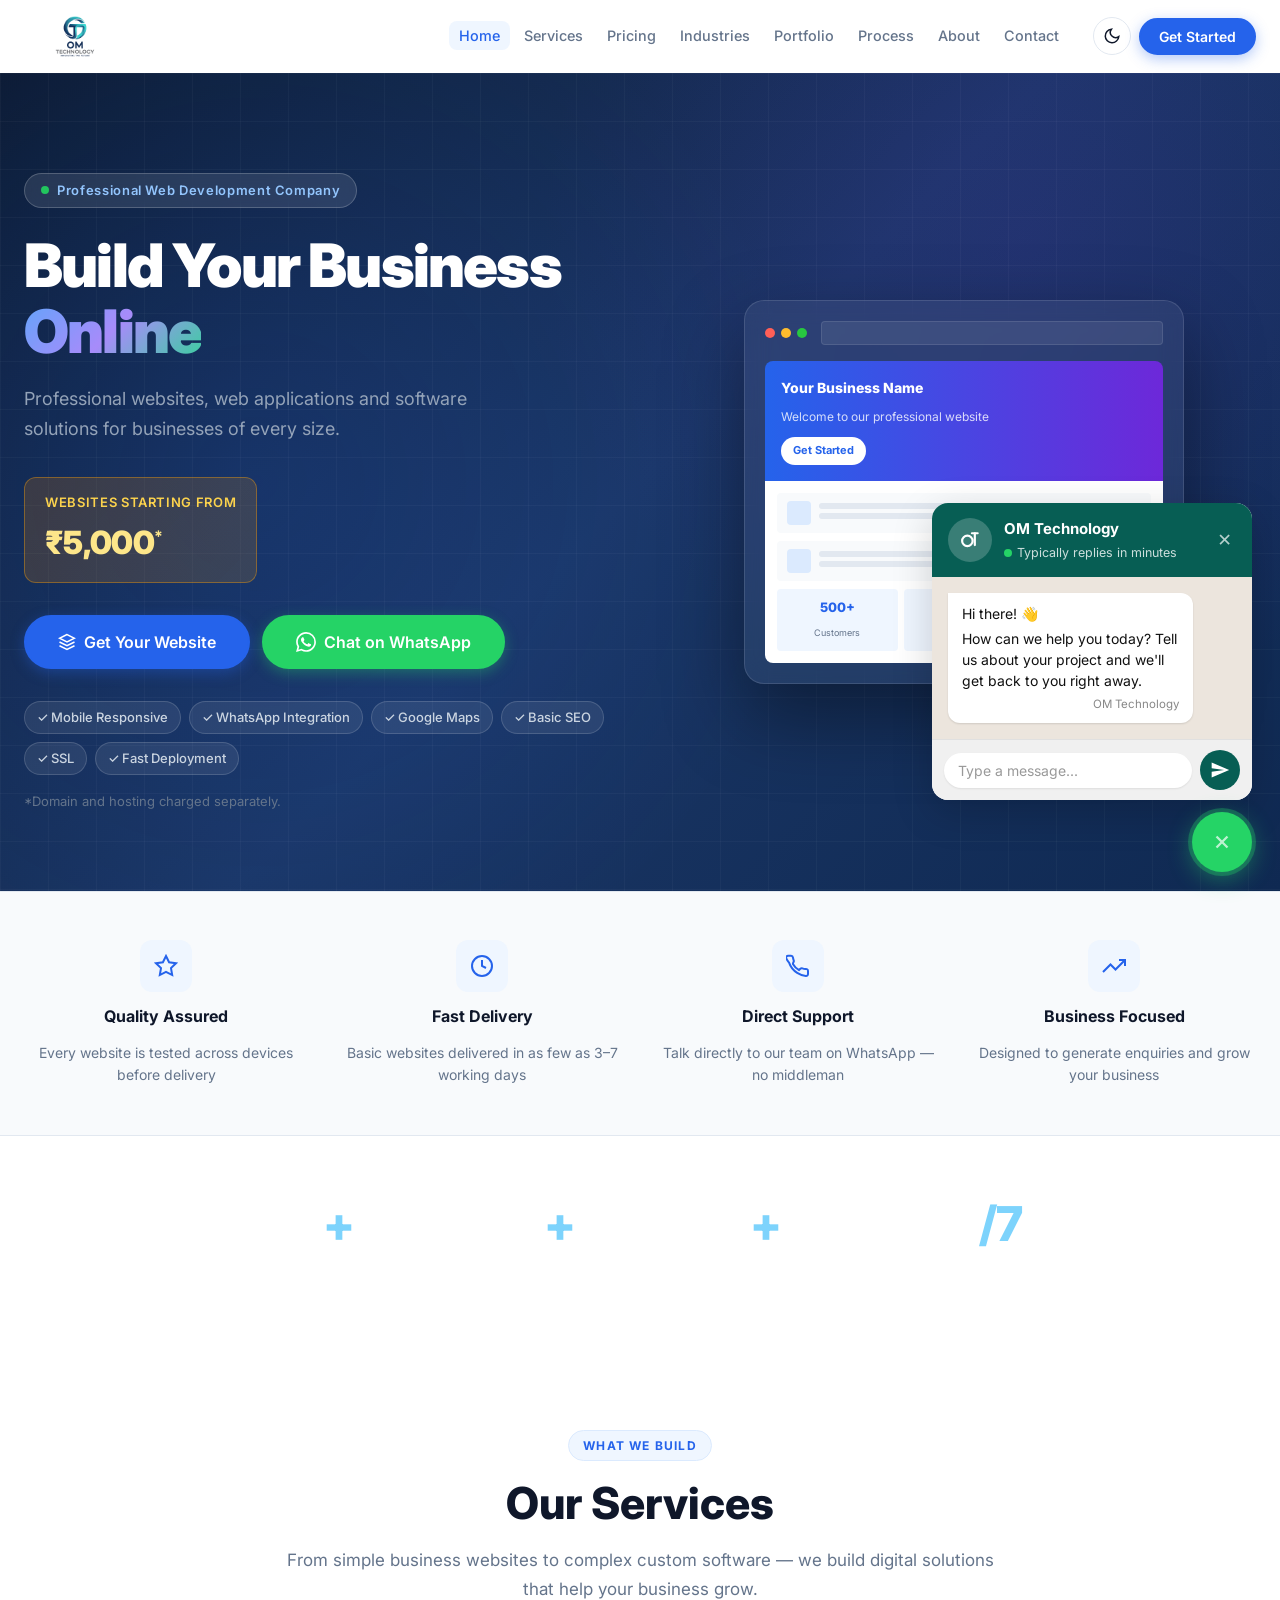
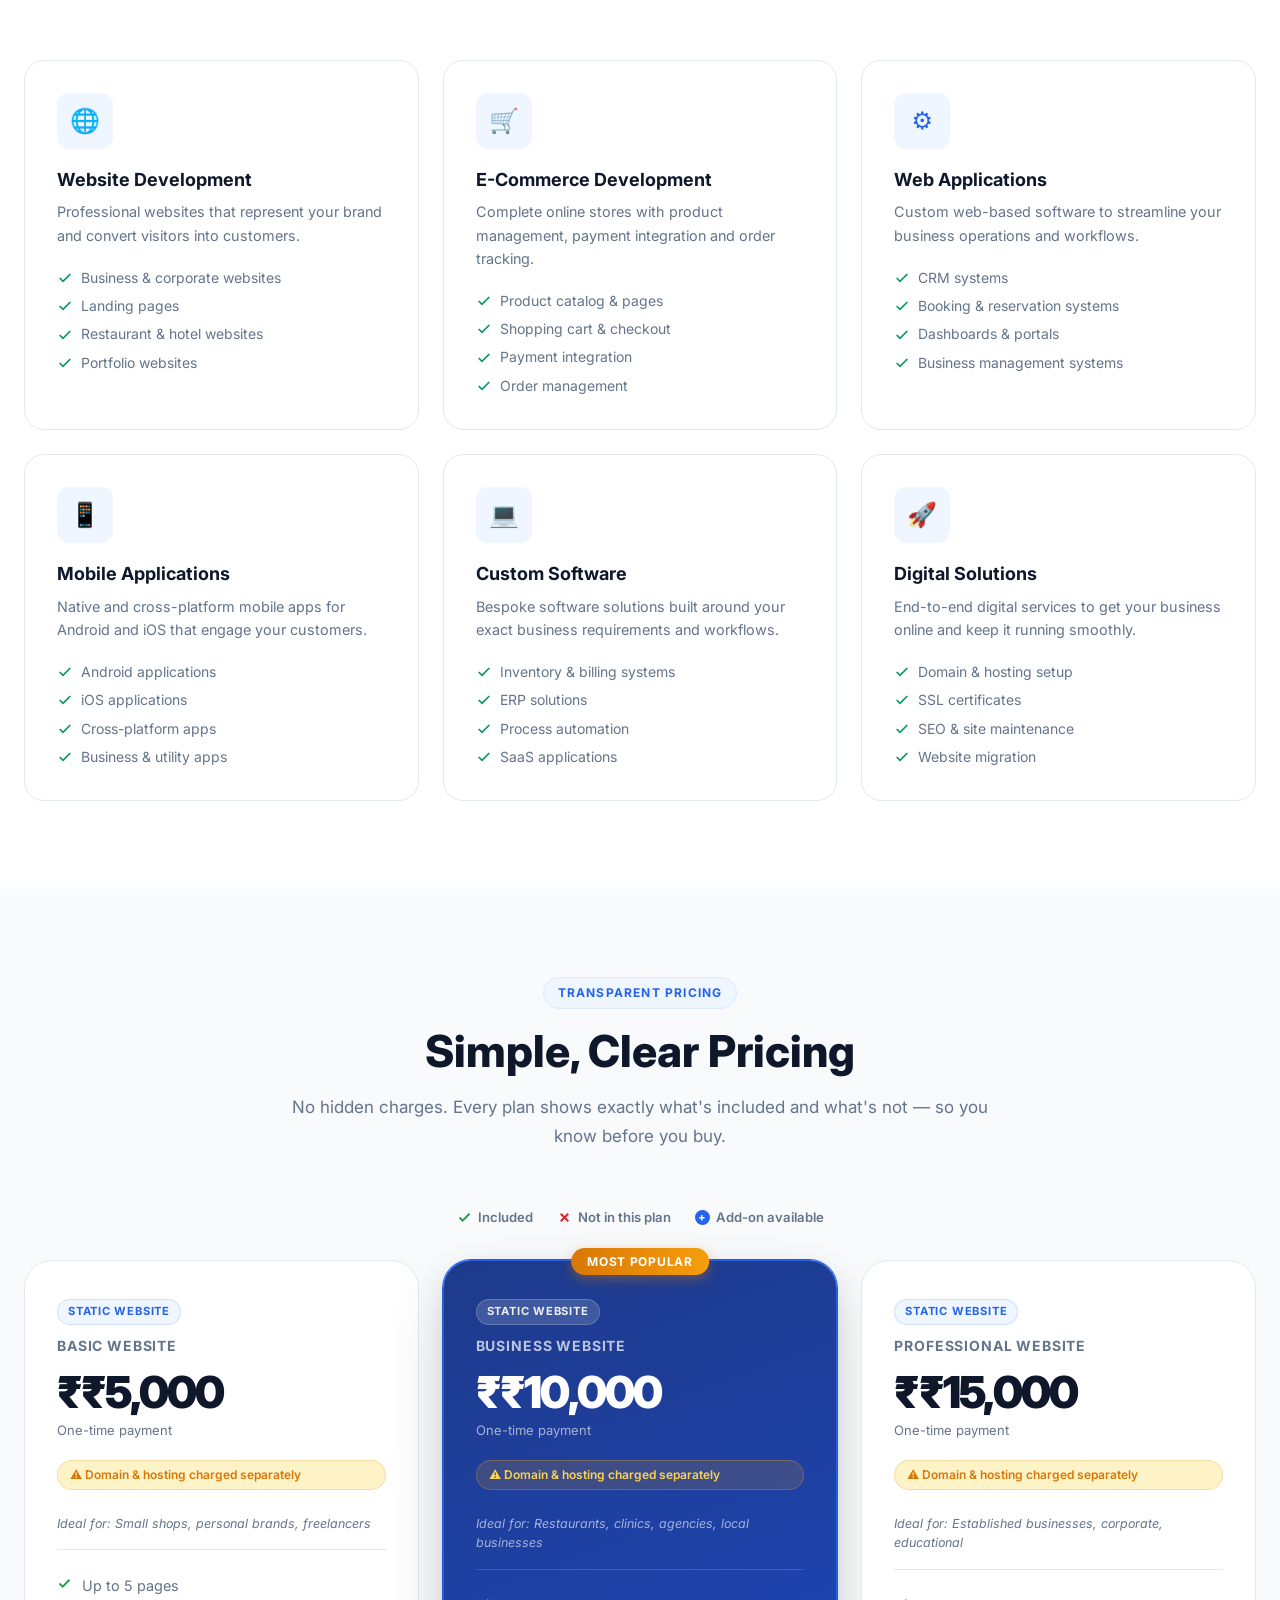
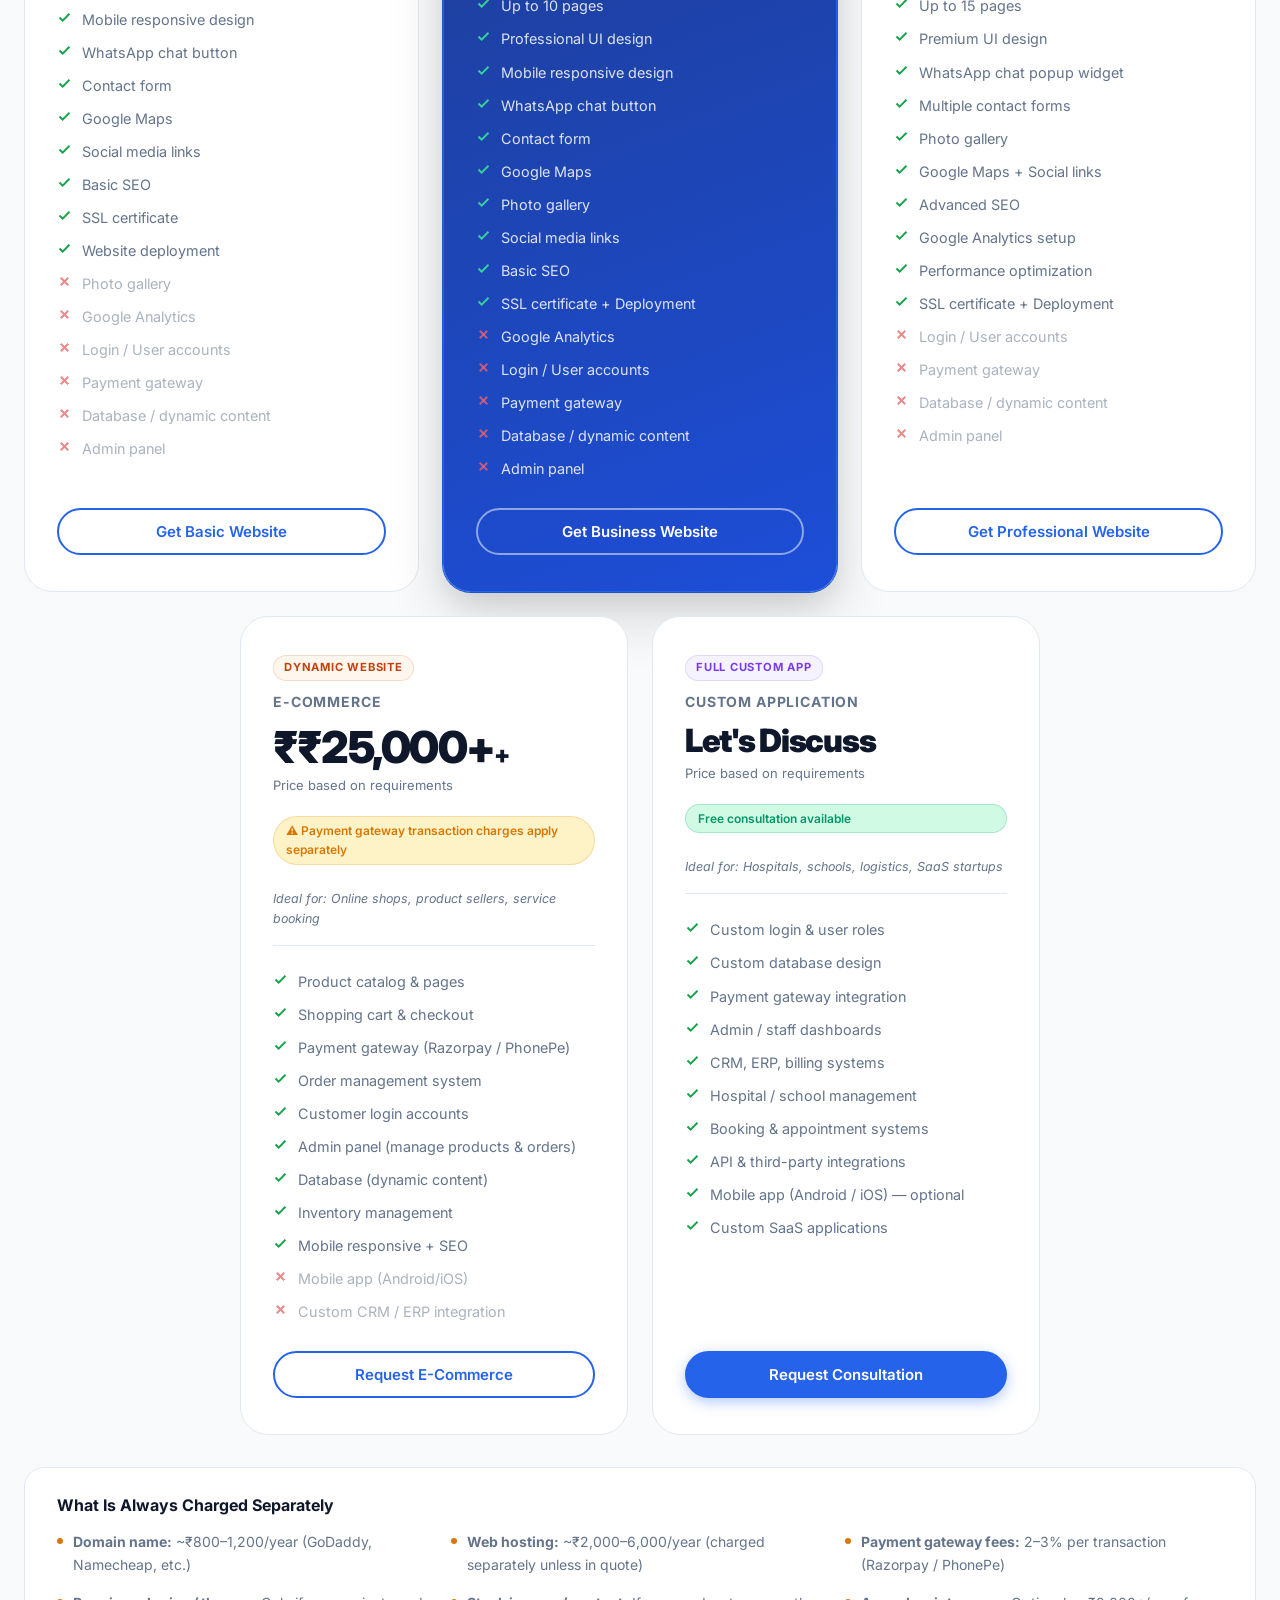
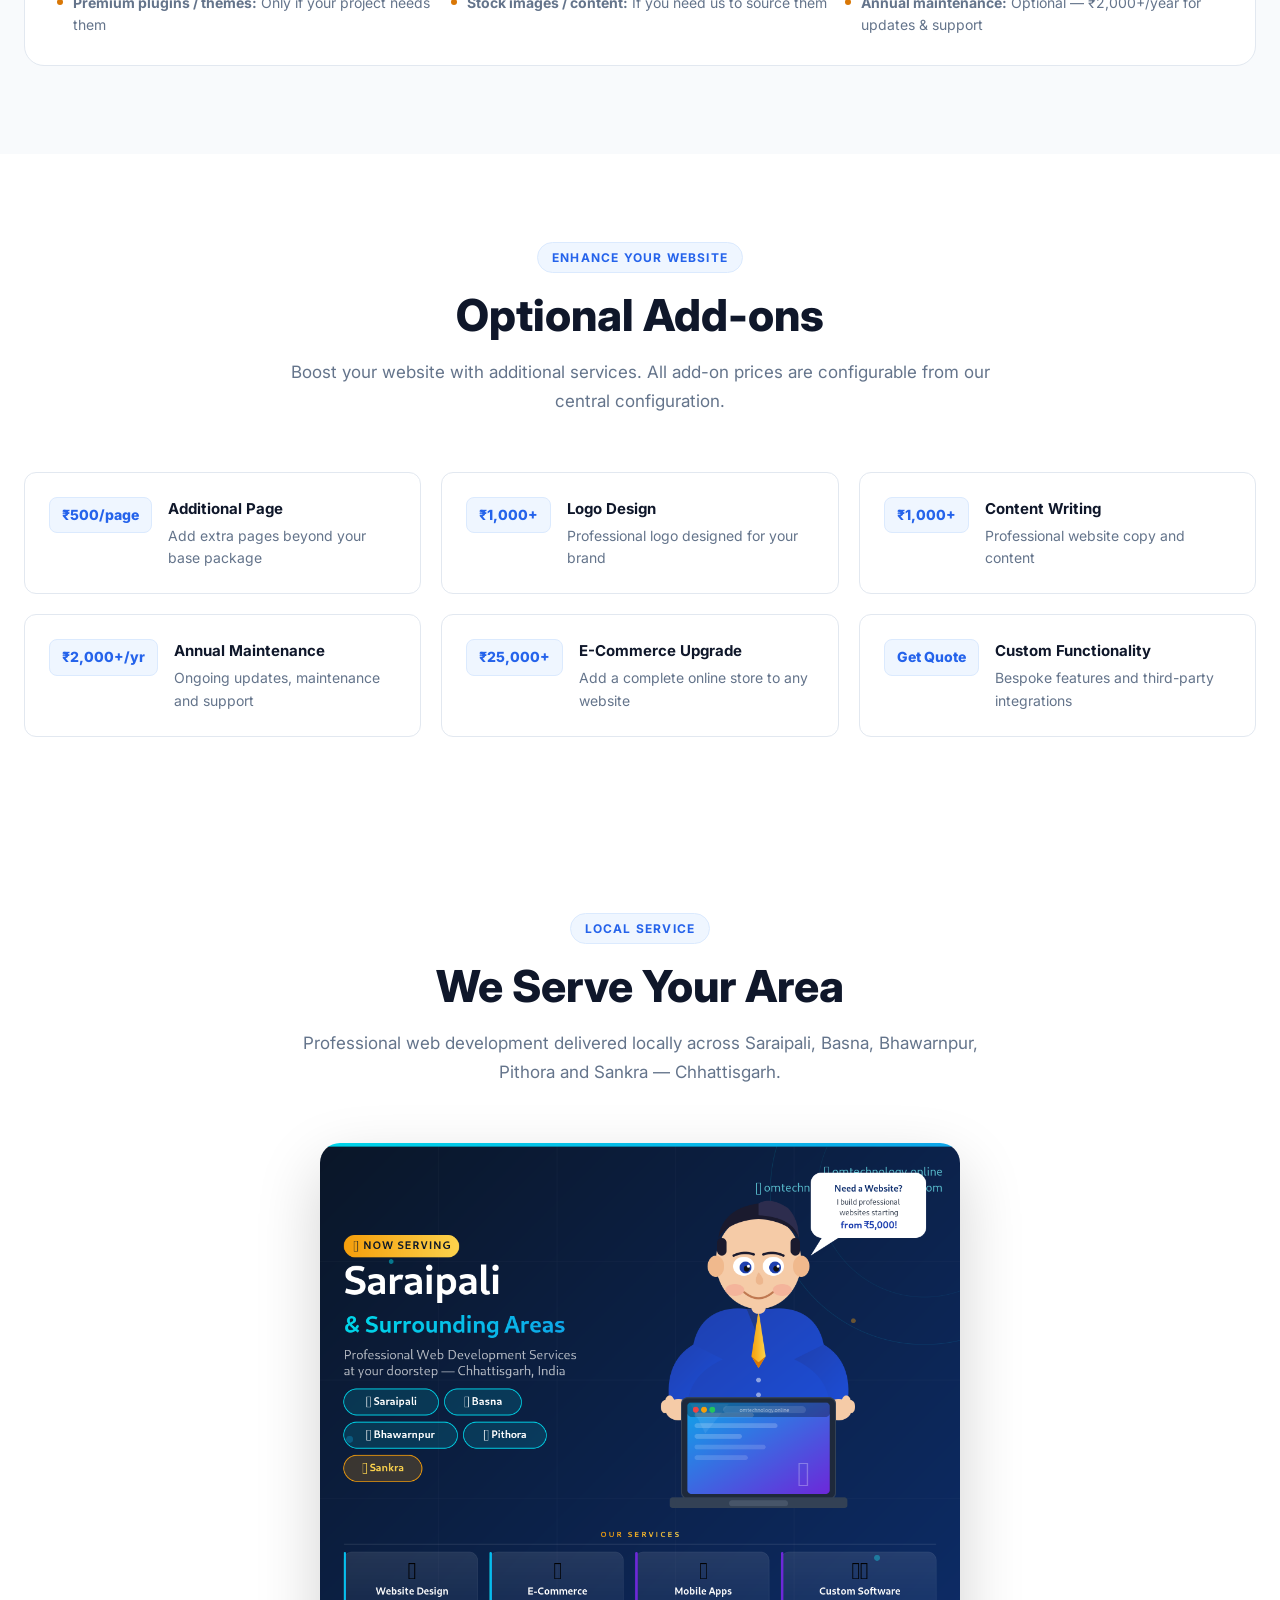
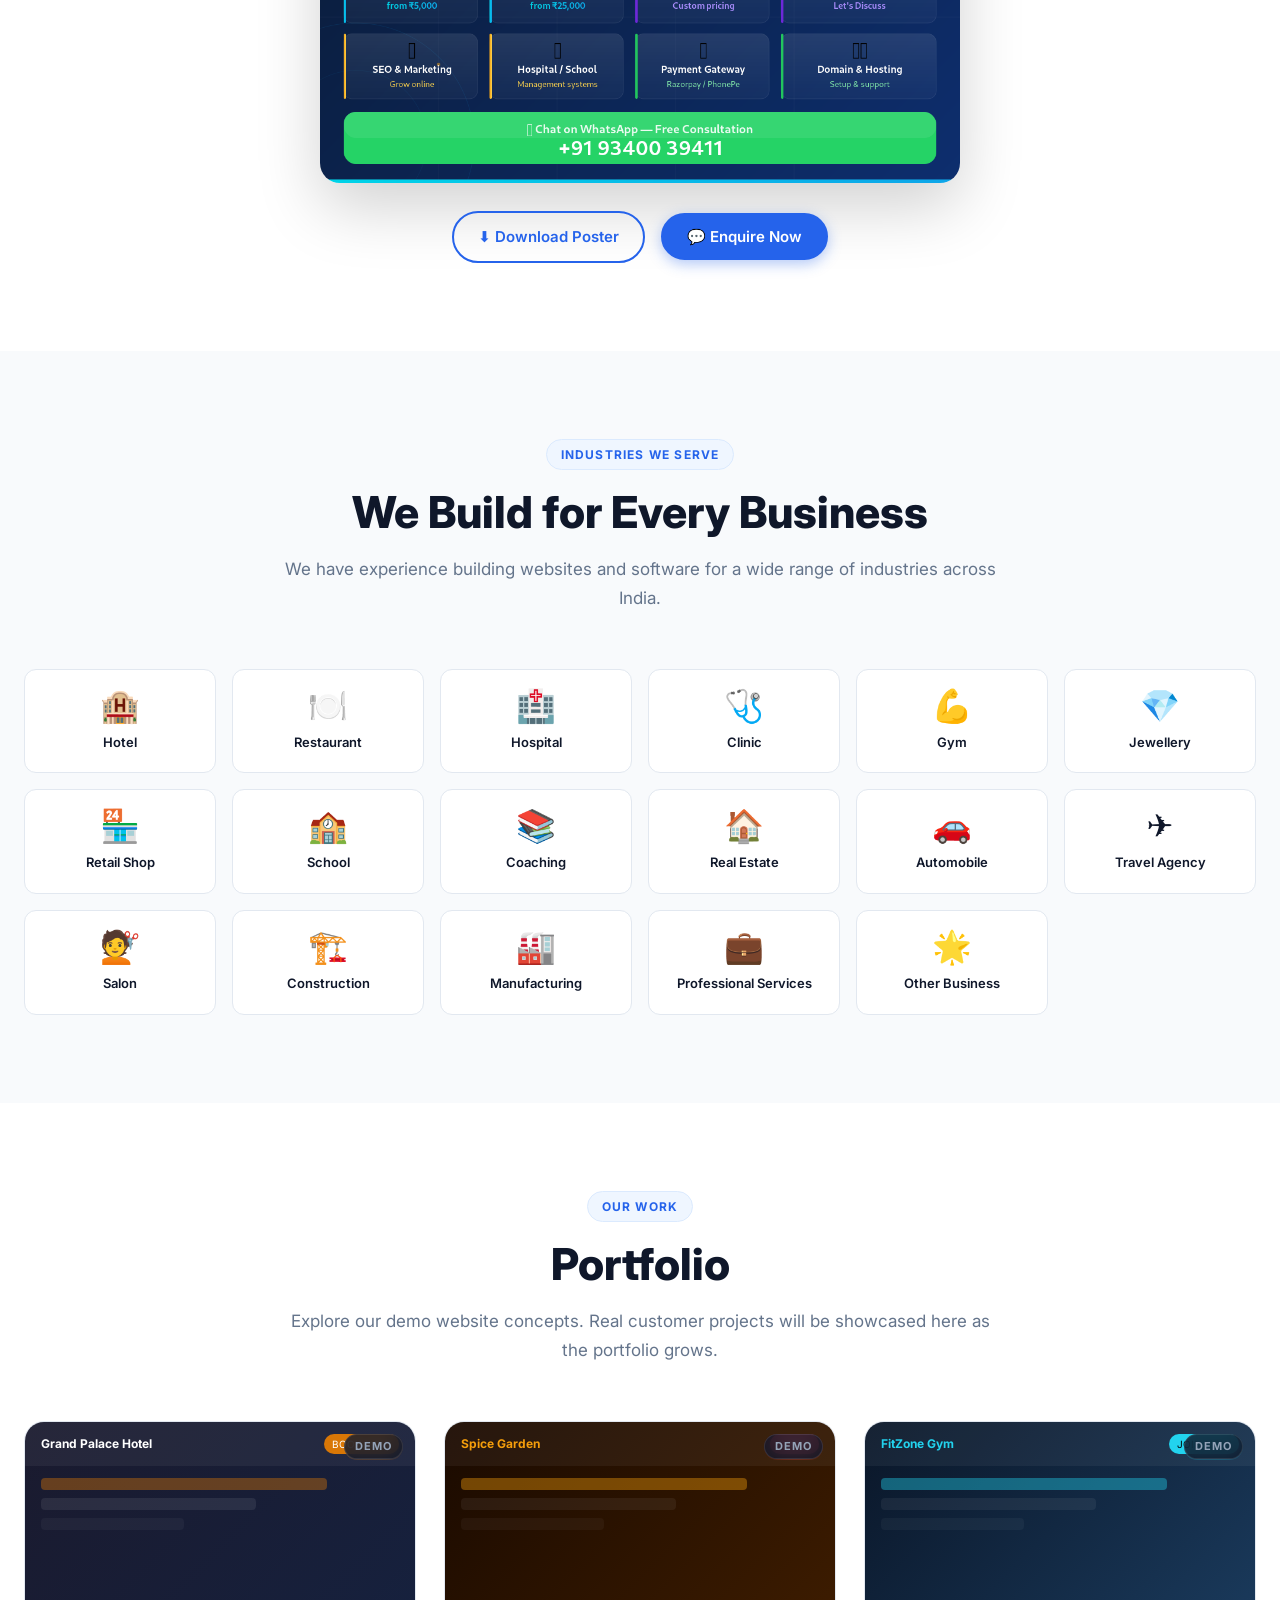
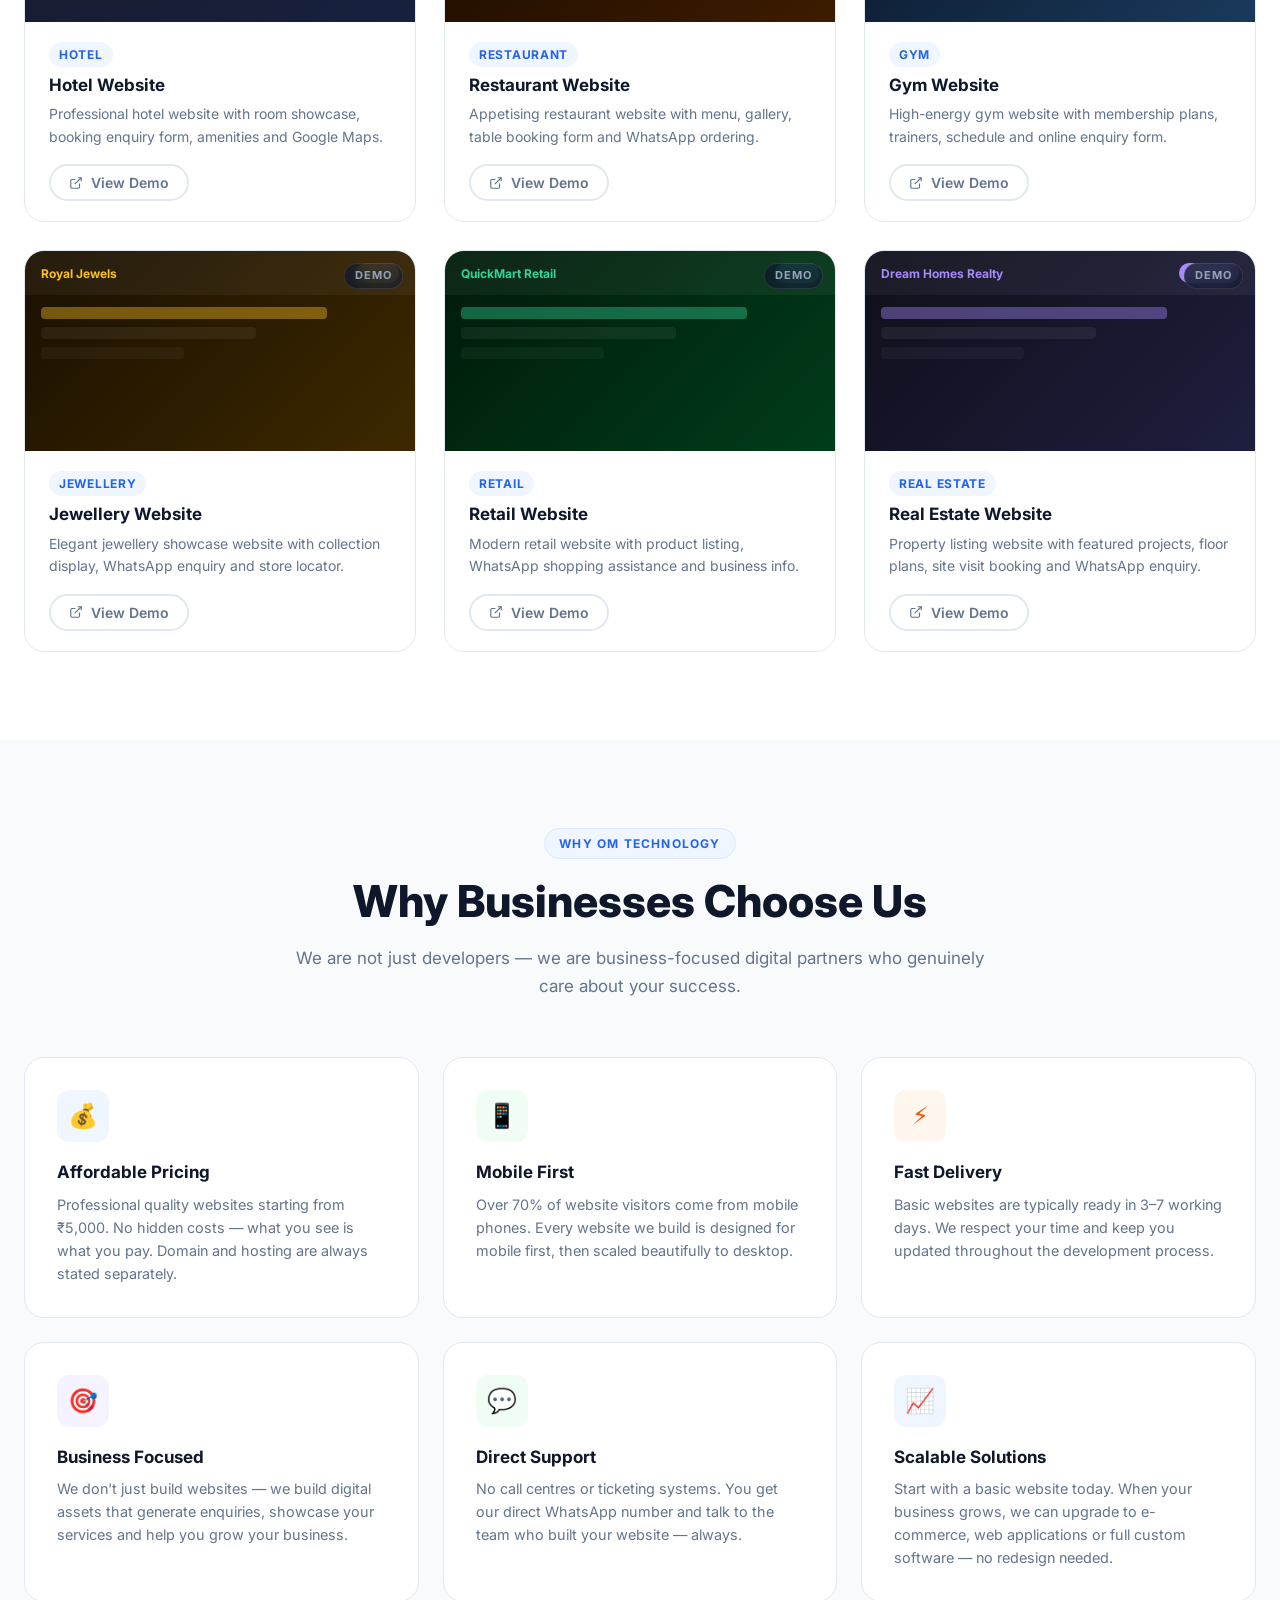
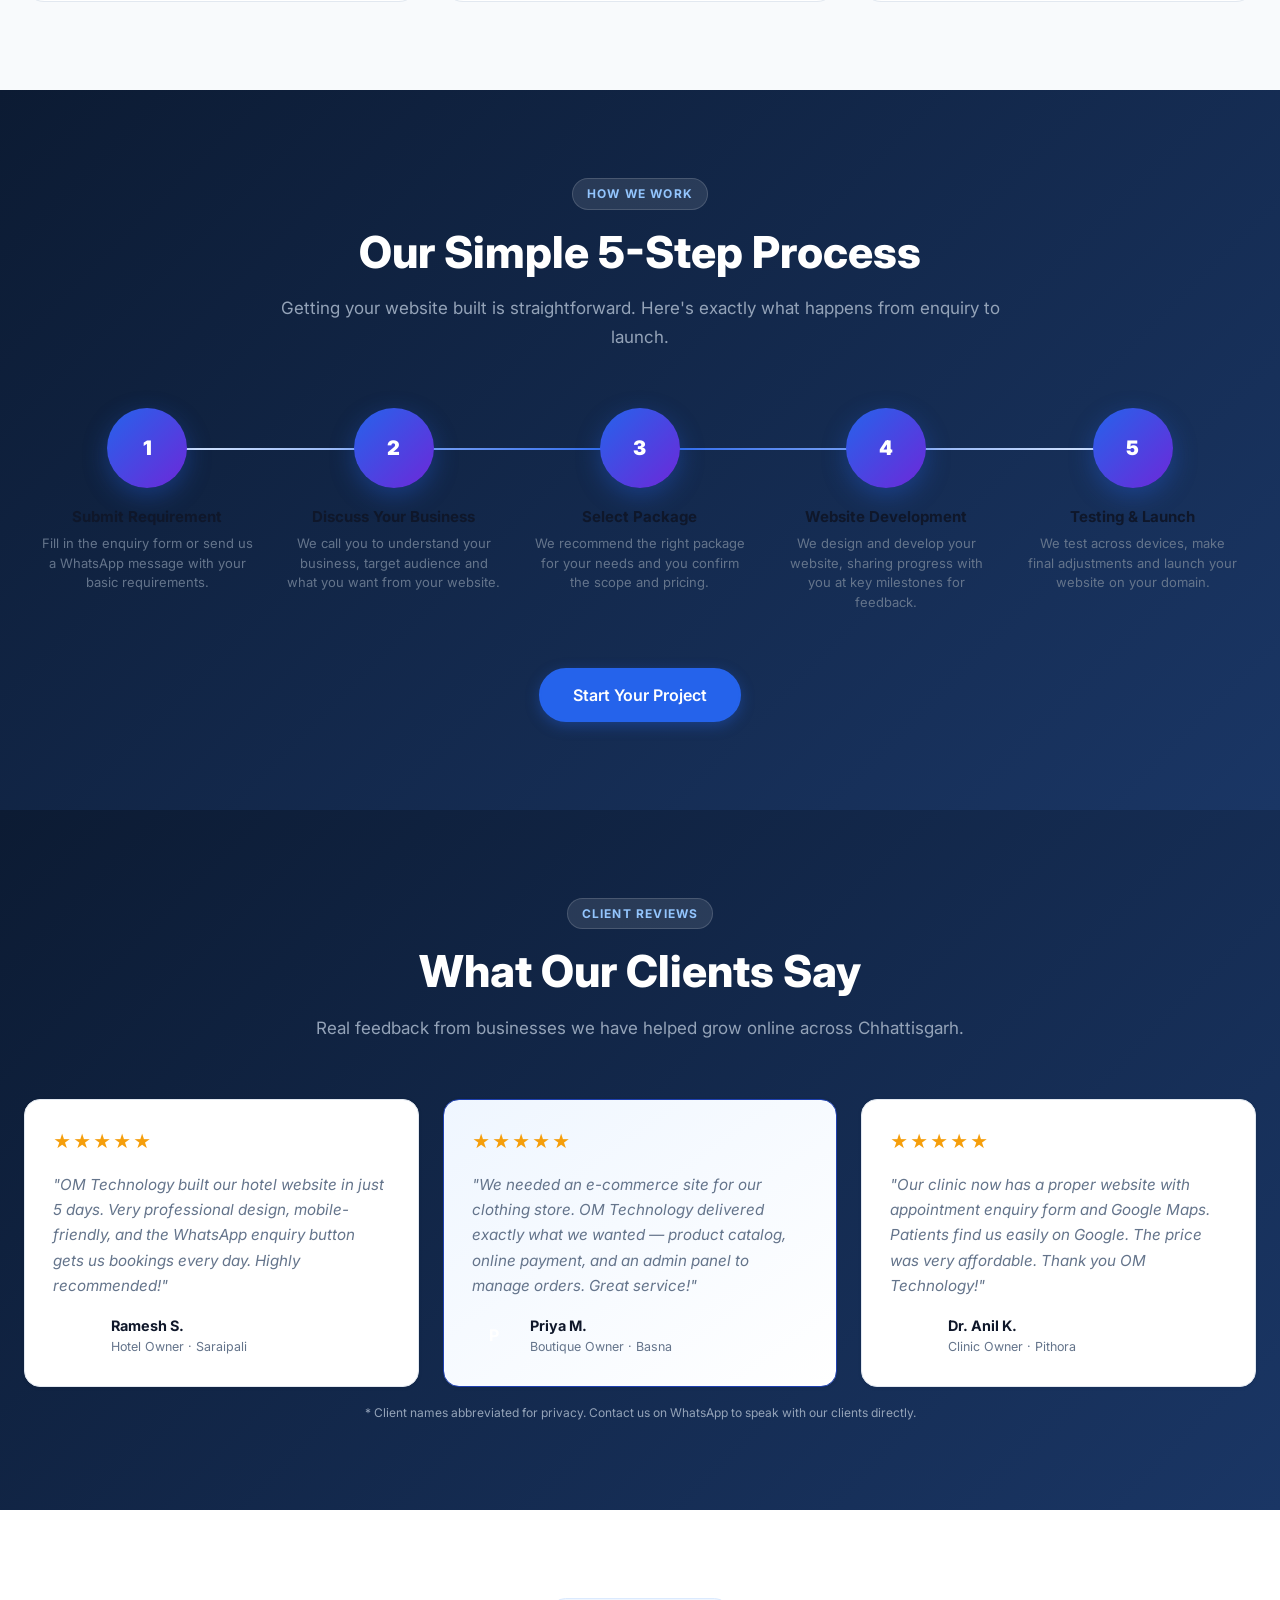
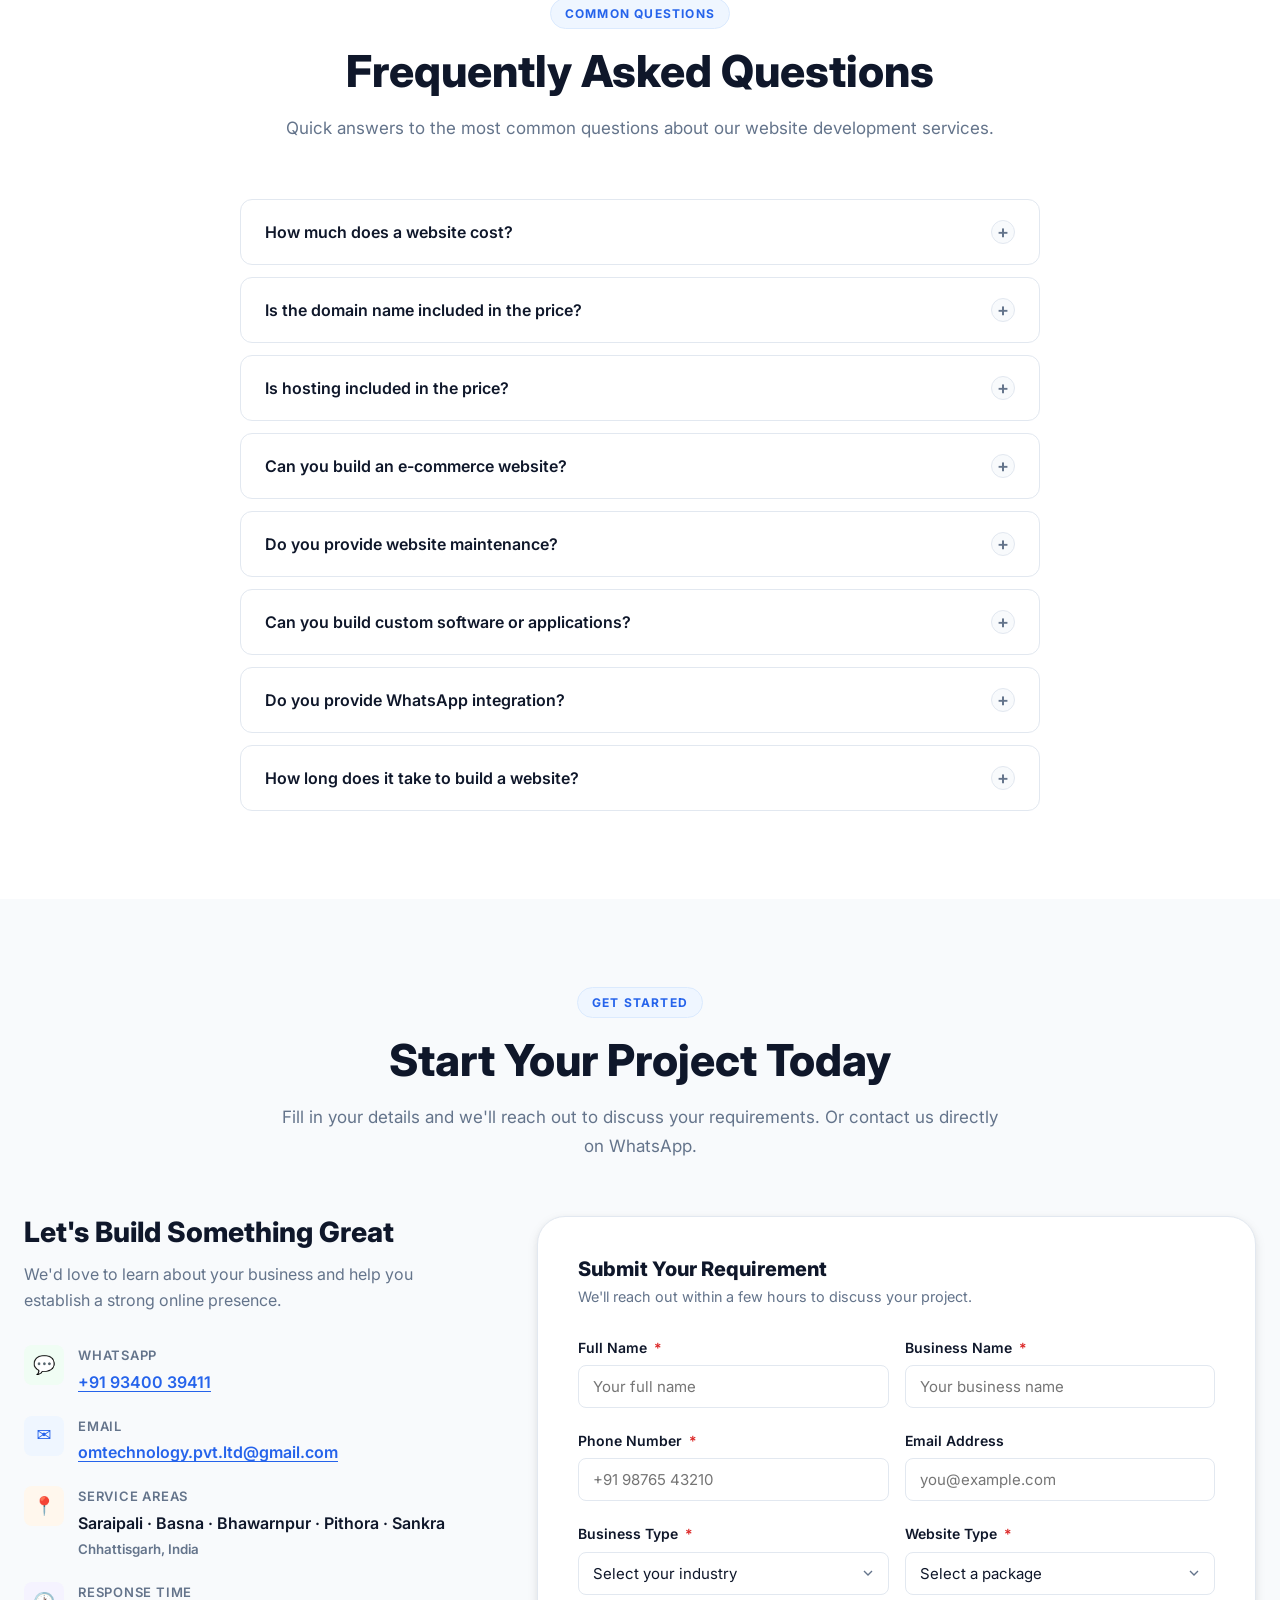
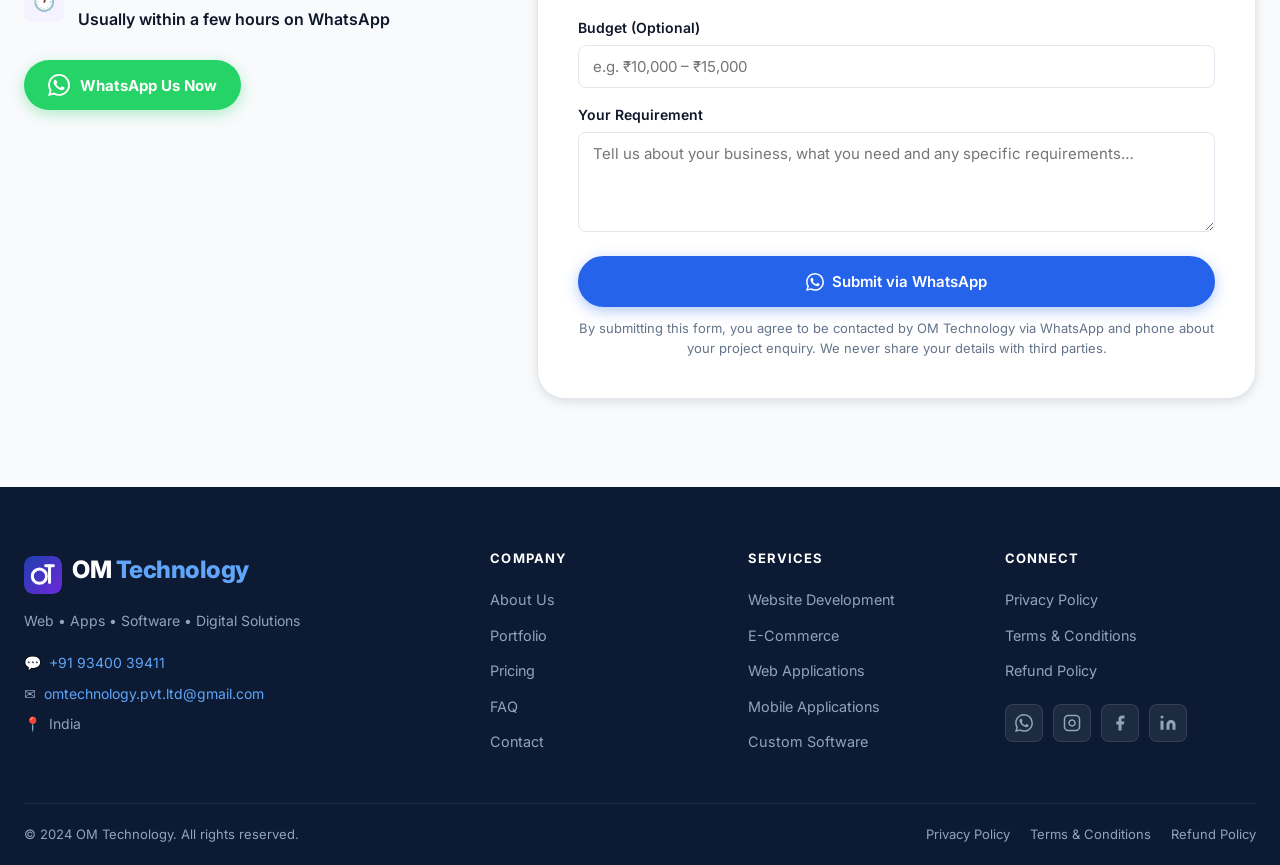
==== commit ff4bca97: "Add 6 new features: page loader, dark mode, stats counters, testimonials, sticky CTA bar, GA4 placeh" ====
--- a/index.html
+++ b/index.html
@@ -151,8 +151,31 @@
     ]
   }
   </script>
+
+  <!-- ── Google Analytics (add your G-XXXXXXX ID to config.js) ── -->
+  <script>
+    (function() {
+      var id = (typeof CONFIG !== 'undefined') ? CONFIG.ANALYTICS_ID : '';
+      if (!id) return;
+      var s = document.createElement('script');
+      s.async = true;
+      s.src = 'https://www.googletagmanager.com/gtag/js?id=' + id;
+      document.head.appendChild(s);
+      window.dataLayer = window.dataLayer || [];
+      function gtag(){dataLayer.push(arguments);}
+      gtag('js', new Date()); gtag('config', id);
+    })();
+  </script>
 </head>
 <body>
+
+  <!-- ── Page Loader ────────────────────────────────────────── -->
+  <div class="page-loader" id="page-loader" aria-hidden="true">
+    <div class="loader-content">
+      <img src="/assets/logos/om-technology-logo.png" alt="OM Technology" width="160" height="88" style="height:70px;width:auto;">
+      <div class="loader-bar"><div class="loader-fill"></div></div>
+    </div>
+  </div>
 
   <!-- Skip link (accessibility) -->
   <a href="#main-content" class="skip-link">Skip to main content</a>
@@ -178,6 +201,12 @@
         <li role="none"><a href="#about"      class="nav-link" role="menuitem">About</a></li>
         <li role="none"><a href="#contact"    class="nav-link" role="menuitem">Contact</a></li>
       </ul>
+
+      <!-- Dark mode toggle -->
+      <button class="dark-toggle" id="dark-toggle" aria-label="Toggle dark mode" title="Toggle dark mode">
+        <svg class="icon-moon" width="18" height="18" viewBox="0 0 24 24" fill="none" stroke="currentColor" stroke-width="2" aria-hidden="true"><path d="M21 12.79A9 9 0 1 1 11.21 3 7 7 0 0 0 21 12.79z"/></svg>
+        <svg class="icon-sun" width="18" height="18" viewBox="0 0 24 24" fill="none" stroke="currentColor" stroke-width="2" aria-hidden="true"><circle cx="12" cy="12" r="5"/><line x1="12" y1="1" x2="12" y2="3"/><line x1="12" y1="21" x2="12" y2="23"/><line x1="4.22" y1="4.22" x2="5.64" y2="5.64"/><line x1="18.36" y1="18.36" x2="19.78" y2="19.78"/><line x1="1" y1="12" x2="3" y2="12"/><line x1="21" y1="12" x2="23" y2="12"/><line x1="4.22" y1="19.78" x2="5.64" y2="18.36"/><line x1="18.36" y1="5.64" x2="19.78" y2="4.22"/></svg>
+      </button>
 
       <button class="btn btn-primary btn-sm nav-cta" onclick="scrollToSection('contact')" aria-label="Get started with OM Technology">
         Get Started
@@ -326,6 +355,30 @@
           </div>
           <div class="trust-title">Business Focused</div>
           <div class="trust-desc">Designed to generate enquiries and grow your business</div>
+        </div>
+      </div>
+    </section>
+
+    <!-- ── STATS COUNTER ─────────────────────────────────────── -->
+    <section class="stats-section" aria-label="OM Technology at a glance">
+      <div class="container">
+        <div class="stats-grid">
+          <div class="stat-item" data-animate>
+            <div class="stat-number" data-count="50" data-suffix="+">0</div>
+            <div class="stat-label">Projects Completed</div>
+          </div>
+          <div class="stat-item" data-animate data-animate-delay="1">
+            <div class="stat-number" data-count="30" data-suffix="+">0</div>
+            <div class="stat-label">Happy Clients</div>
+          </div>
+          <div class="stat-item" data-animate data-animate-delay="2">
+            <div class="stat-number" data-count="3" data-suffix="+">0</div>
+            <div class="stat-label">Years Experience</div>
+          </div>
+          <div class="stat-item" data-animate data-animate-delay="3">
+            <div class="stat-number" data-count="24" data-suffix="/7">0</div>
+            <div class="stat-label">Support Available</div>
+          </div>
         </div>
       </div>
     </section>
@@ -1066,21 +1119,52 @@
     <section class="section testimonials" id="testimonials" aria-labelledby="testimonials-heading">
       <div class="container">
         <div class="section-header">
-          <span class="section-tag">Customer Reviews</span>
+          <span class="section-tag">Client Reviews</span>
           <h2 class="section-title" id="testimonials-heading">What Our Clients Say</h2>
-          <p class="section-subtitle">We are building our portfolio of happy customers. Real testimonials will appear here soon.</p>
-        </div>
-
-        <div class="testimonials-placeholder" role="status" aria-live="polite">
-          <div class="placeholder-icon" aria-hidden="true">⭐</div>
-          <p class="placeholder-text">
-            We are currently building our client portfolio. Verified customer testimonials will be published here as our work grows. Contact us on WhatsApp to speak directly with us about our work.
-          </p>
-          <button class="btn btn-whatsapp" onclick="openWhatsApp()">
-            <svg width="18" height="18" viewBox="0 0 24 24" fill="currentColor" aria-hidden="true"><path d="M17.472 14.382c-.297-.149-1.758-.867-2.03-.967-.273-.099-.471-.148-.67.15-.197.297-.767.966-.94 1.164-.173.199-.347.223-.644.075-.297-.15-1.255-.463-2.39-1.475-.883-.788-1.48-1.761-1.653-2.059-.173-.297-.018-.458.13-.606.134-.133.298-.347.446-.52.149-.174.198-.298.298-.497.099-.198.05-.371-.025-.52-.075-.149-.669-1.612-.916-2.207-.242-.579-.487-.5-.669-.51-.173-.008-.371-.01-.57-.01-.198 0-.52.074-.792.372-.272.297-1.04 1.016-1.04 2.479 0 1.462 1.065 2.875 1.213 3.074.149.198 2.096 3.2 5.077 4.487.709.306 1.262.489 1.694.625.712.227 1.36.195 1.871.118.571-.085 1.758-.719 2.006-1.413.248-.694.248-1.289.173-1.413-.074-.124-.272-.198-.57-.347m-5.421 7.403h-.004a9.87 9.87 0 01-5.031-1.378l-.361-.214-3.741.982.998-3.648-.235-.374a9.86 9.86 0 01-1.51-5.26c.001-5.45 4.436-9.884 9.888-9.884 2.64 0 5.122 1.03 6.988 2.898a9.825 9.825 0 012.893 6.994c-.003 5.45-4.437 9.884-9.885 9.884m8.413-18.297A11.815 11.815 0 0012.05 0C5.495 0 .16 5.335.157 11.892c0 2.096.547 4.142 1.588 5.945L.057 24l6.305-1.654a11.882 11.882 0 005.683 1.448h.005c6.554 0 11.89-5.335 11.893-11.893a11.821 11.821 0 00-3.48-8.413z"/></svg>
-            Chat with Us on WhatsApp
-          </button>
-        </div>
+          <p class="section-subtitle">Real feedback from businesses we have helped grow online across Chhattisgarh.</p>
+        </div>
+
+        <div class="testimonials-grid">
+
+          <article class="testi-card" data-animate>
+            <div class="testi-stars" aria-label="5 out of 5 stars">★★★★★</div>
+            <p class="testi-quote">"OM Technology built our hotel website in just 5 days. Very professional design, mobile-friendly, and the WhatsApp enquiry button gets us bookings every day. Highly recommended!"</p>
+            <div class="testi-author">
+              <div class="testi-avatar" aria-hidden="true">R</div>
+              <div>
+                <div class="testi-name">Ramesh S.</div>
+                <div class="testi-role">Hotel Owner · Saraipali</div>
+              </div>
+            </div>
+          </article>
+
+          <article class="testi-card testi-card--featured" data-animate data-animate-delay="1">
+            <div class="testi-stars" aria-label="5 out of 5 stars">★★★★★</div>
+            <p class="testi-quote">"We needed an e-commerce site for our clothing store. OM Technology delivered exactly what we wanted — product catalog, online payment, and an admin panel to manage orders. Great service!"</p>
+            <div class="testi-author">
+              <div class="testi-avatar" aria-hidden="true">P</div>
+              <div>
+                <div class="testi-name">Priya M.</div>
+                <div class="testi-role">Boutique Owner · Basna</div>
+              </div>
+            </div>
+          </article>
+
+          <article class="testi-card" data-animate data-animate-delay="2">
+            <div class="testi-stars" aria-label="5 out of 5 stars">★★★★★</div>
+            <p class="testi-quote">"Our clinic now has a proper website with appointment enquiry form and Google Maps. Patients find us easily on Google. The price was very affordable. Thank you OM Technology!"</p>
+            <div class="testi-author">
+              <div class="testi-avatar" aria-hidden="true">D</div>
+              <div>
+                <div class="testi-name">Dr. Anil K.</div>
+                <div class="testi-role">Clinic Owner · Pithora</div>
+              </div>
+            </div>
+          </article>
+
+        </div>
+
+        <p class="testi-disclaimer">* Client names abbreviated for privacy. Contact us on WhatsApp to speak with our clients directly.</p>
       </div>
     </section>
 
@@ -1480,6 +1564,18 @@
 
   </div>
 
+  <!-- ── Sticky Bottom CTA Bar (mobile) ───────────────────── -->
+  <div class="sticky-cta-bar" id="sticky-cta-bar" aria-label="Quick contact">
+    <a href="tel:+919340039411" class="sticky-cta-btn sticky-cta-call" aria-label="Call OM Technology">
+      <svg width="18" height="18" viewBox="0 0 24 24" fill="none" stroke="currentColor" stroke-width="2.5" aria-hidden="true"><path d="M22 16.92v3a2 2 0 0 1-2.18 2 19.79 19.79 0 0 1-8.63-3.07A19.5 19.5 0 0 1 4.69 12 19.79 19.79 0 0 1 1.59 3.41 2 2 0 0 1 3.56 1.21h3a2 2 0 0 1 2 1.72c.127.96.361 1.903.7 2.81a2 2 0 0 1-.45 2.11L7.91 8.75a16 16 0 0 0 6.35 6.35l.86-.86a2 2 0 0 1 2.11-.45c.907.339 1.85.573 2.81.7A2 2 0 0 1 22 16.92z"/></svg>
+      Call Now
+    </a>
+    <a href="https://wa.me/919340039411" target="_blank" rel="noopener noreferrer" class="sticky-cta-btn sticky-cta-wa" aria-label="WhatsApp OM Technology">
+      <svg width="18" height="18" viewBox="0 0 24 24" fill="currentColor" aria-hidden="true"><path d="M17.472 14.382c-.297-.149-1.758-.867-2.03-.967-.273-.099-.471-.148-.67.15-.197.297-.767.966-.94 1.164-.173.199-.347.223-.644.075-.297-.15-1.255-.463-2.39-1.475-.883-.788-1.48-1.761-1.653-2.059-.173-.297-.018-.458.13-.606.134-.133.298-.347.446-.52.149-.174.198-.298.298-.497.099-.198.05-.371-.025-.52-.075-.149-.669-1.612-.916-2.207-.242-.579-.487-.5-.669-.51-.173-.008-.371-.01-.57-.01-.198 0-.52.074-.792.372-.272.297-1.04 1.016-1.04 2.479 0 1.462 1.065 2.875 1.213 3.074.149.198 2.096 3.2 5.077 4.487.709.306 1.262.489 1.694.625.712.227 1.36.195 1.871.118.571-.085 1.758-.719 2.006-1.413.248-.694.248-1.289.173-1.413-.074-.124-.272-.198-.57-.347m-5.421 7.403h-.004a9.87 9.87 0 01-5.031-1.378l-.361-.214-3.741.982.998-3.648-.235-.374a9.86 9.86 0 01-1.51-5.26c.001-5.45 4.436-9.884 9.888-9.884 2.64 0 5.122 1.03 6.988 2.898a9.825 9.825 0 012.893 6.994c-.003 5.45-4.437 9.884-9.885 9.884m8.413-18.297A11.815 11.815 0 0012.05 0C5.495 0 .16 5.335.157 11.892c0 2.096.547 4.142 1.588 5.945L.057 24l6.305-1.654a11.882 11.882 0 005.683 1.448h.005c6.554 0 11.89-5.335 11.893-11.893a11.821 11.821 0 00-3.48-8.413z"/></svg>
+      WhatsApp
+    </a>
+  </div>
+
   <!-- Back to top -->
   <button class="btt" id="back-to-top" aria-label="Back to top">
     <svg width="16" height="16" viewBox="0 0 24 24" fill="none" stroke="currentColor" stroke-width="2.5" aria-hidden="true"><polyline points="18 15 12 9 6 15"/></svg>
--- a/css/style.css
+++ b/css/style.css
@@ -2043,3 +2043,272 @@
 
 .section-dark .section-title { color: #fff; }
 .section-dark .section-subtitle { color: var(--dark-muted); }
+
+/* ═══════════════════════════════════════════════════════════════
+   PAGE LOADER
+═══════════════════════════════════════════════════════════════ */
+.page-loader {
+  position: fixed;
+  inset: 0;
+  z-index: 99999;
+  background: #fff;
+  display: flex;
+  align-items: center;
+  justify-content: center;
+  transition: opacity 0.5s ease, visibility 0.5s ease;
+}
+.page-loader.hidden {
+  opacity: 0;
+  visibility: hidden;
+  pointer-events: none;
+}
+.loader-content {
+  display: flex;
+  flex-direction: column;
+  align-items: center;
+  gap: 1.5rem;
+}
+.loader-content img {
+  height: 56px;
+  width: auto;
+  animation: loaderPulse 1.2s ease-in-out infinite;
+}
+@keyframes loaderPulse {
+  0%,100% { opacity: 1; transform: scale(1); }
+  50%      { opacity: 0.7; transform: scale(0.97); }
+}
+.loader-bar {
+  width: 180px;
+  height: 4px;
+  background: #e2e8f0;
+  border-radius: 99px;
+  overflow: hidden;
+}
+.loader-fill {
+  height: 100%;
+  background: linear-gradient(90deg, var(--primary) 0%, var(--primary-dark) 100%);
+  border-radius: 99px;
+  animation: loaderSlide 1.5s ease-in-out infinite;
+}
+@keyframes loaderSlide {
+  0%   { width: 0%; transform: translateX(0); }
+  60%  { width: 100%; }
+  100% { width: 100%; transform: translateX(100%); }
+}
+
+/* ═══════════════════════════════════════════════════════════════
+   DARK MODE
+═══════════════════════════════════════════════════════════════ */
+[data-theme="dark"] {
+  --bg:         #0f172a;
+  --bg-alt:     #1e293b;
+  --surface:    #1e293b;
+  --surface-alt:#263348;
+  --text:       #f1f5f9;
+  --text-muted: #94a3b8;
+  --border:     rgba(255,255,255,.08);
+  --shadow-sm:  0 1px 3px rgba(0,0,0,.4);
+  --shadow-md:  0 4px 16px rgba(0,0,0,.5);
+  --shadow-lg:  0 8px 32px rgba(0,0,0,.6);
+}
+[data-theme="dark"] body                 { background: var(--bg); color: var(--text); }
+[data-theme="dark"] .navbar              { background: rgba(15,23,42,.95); backdrop-filter: blur(12px); border-bottom: 1px solid var(--border); }
+[data-theme="dark"] .nav-link            { color: #cbd5e1; }
+[data-theme="dark"] .nav-link:hover      { color: var(--primary-light); }
+[data-theme="dark"] .section-title       { color: #f1f5f9; }
+[data-theme="dark"] .section-subtitle    { color: #94a3b8; }
+[data-theme="dark"] .card,
+[data-theme="dark"] .service-card,
+[data-theme="dark"] .portfolio-card,
+[data-theme="dark"] .pricing-card,
+[data-theme="dark"] .testimonial-card    { background: var(--surface); border-color: var(--border); }
+[data-theme="dark"] .pricing-card        { border-color: var(--border); }
+[data-theme="dark"] .pricing-card.popular{ background: linear-gradient(145deg,#1e3a5f,#1a2f50); }
+[data-theme="dark"] footer               { background: #020817; }
+[data-theme="dark"] .page-loader         { background: #0f172a; }
+[data-theme="dark"] .sticky-cta-bar      { background: #1e293b; border-top-color: var(--border); }
+[data-theme="dark"] input,
+[data-theme="dark"] textarea,
+[data-theme="dark"] select               { background: var(--surface-alt); color: var(--text); border-color: var(--border); }
+
+/* Dark mode toggle button */
+.dark-toggle {
+  background: none;
+  border: 1.5px solid var(--border, #e2e8f0);
+  border-radius: 50%;
+  width: 38px;
+  height: 38px;
+  display: flex;
+  align-items: center;
+  justify-content: center;
+  cursor: pointer;
+  color: var(--text, #0f172a);
+  transition: background 0.2s, border-color 0.2s, transform 0.2s;
+  flex-shrink: 0;
+}
+.dark-toggle:hover     { background: var(--bg-alt, #f1f5f9); transform: rotate(15deg); }
+.dark-toggle .icon-sun { display: none; }
+[data-theme="dark"] .dark-toggle .icon-moon { display: none; }
+[data-theme="dark"] .dark-toggle .icon-sun  { display: block; color: #fbbf24; }
+
+/* ═══════════════════════════════════════════════════════════════
+   STATS COUNTER SECTION
+═══════════════════════════════════════════════════════════════ */
+.stats-section {
+  padding: 4rem 0;
+  background: linear-gradient(135deg, var(--primary-dark) 0%, #1a3665 100%);
+  color: #fff;
+}
+.stats-grid {
+  display: grid;
+  grid-template-columns: repeat(4, 1fr);
+  gap: 2rem;
+  max-width: 900px;
+  margin: 0 auto;
+  padding: 0 1.5rem;
+  text-align: center;
+}
+.stat-item {
+  display: flex;
+  flex-direction: column;
+  align-items: center;
+  gap: 0.5rem;
+  opacity: 0;
+  transform: translateY(20px);
+  transition: opacity 0.6s ease, transform 0.6s ease;
+}
+.stat-item.visible { opacity: 1; transform: translateY(0); }
+.stat-number {
+  font-size: clamp(2rem, 4vw, 3rem);
+  font-weight: 800;
+  line-height: 1;
+  color: #fff;
+  letter-spacing: -0.02em;
+}
+.stat-number .suffix { color: #7dd3fc; }
+.stat-label {
+  font-size: 0.875rem;
+  color: rgba(255,255,255,.7);
+  font-weight: 500;
+  text-transform: uppercase;
+  letter-spacing: 0.08em;
+}
+@media (max-width: 640px) {
+  .stats-grid { grid-template-columns: repeat(2, 1fr); gap: 2rem 1rem; }
+}
+
+/* ═══════════════════════════════════════════════════════════════
+   TESTIMONIALS CARDS
+═══════════════════════════════════════════════════════════════ */
+.testimonials-grid {
+  display: grid;
+  grid-template-columns: repeat(auto-fit, minmax(280px, 1fr));
+  gap: 1.5rem;
+}
+.testi-card {
+  background: #fff;
+  border: 1px solid #e2e8f0;
+  border-radius: 16px;
+  padding: 1.75rem;
+  display: flex;
+  flex-direction: column;
+  gap: 1rem;
+  transition: box-shadow 0.3s ease, transform 0.3s ease;
+  box-shadow: 0 1px 4px rgba(0,0,0,.06);
+}
+.testi-card:hover { box-shadow: 0 8px 24px rgba(0,0,0,.12); transform: translateY(-4px); }
+.testi-card--featured {
+  border-color: var(--primary);
+  background: linear-gradient(145deg, #eff6ff, #fff);
+}
+.testi-stars { color: #f59e0b; font-size: 1.1rem; letter-spacing: 2px; }
+.testi-quote {
+  font-size: 0.95rem;
+  line-height: 1.65;
+  color: #64748b;
+  font-style: italic;
+  flex: 1;
+  margin: 0;
+}
+.testi-author { display: flex; align-items: center; gap: 0.875rem; }
+.testi-avatar {
+  width: 44px;
+  height: 44px;
+  border-radius: 50%;
+  background: linear-gradient(135deg, var(--primary) 0%, var(--primary-dark) 100%);
+  color: #fff;
+  font-weight: 700;
+  font-size: 1rem;
+  display: flex;
+  align-items: center;
+  justify-content: center;
+  flex-shrink: 0;
+}
+.testi-name  { font-weight: 700; font-size: 0.9rem; color: #0f172a; }
+.testi-role  { font-size: 0.78rem; color: #64748b; }
+.testi-disclaimer {
+  text-align: center;
+  font-size: 0.75rem;
+  color: #94a3b8;
+  margin-top: 1rem;
+}
+[data-theme="dark"] .testi-card             { background: var(--surface); border-color: var(--border); }
+[data-theme="dark"] .testi-card--featured   { background: linear-gradient(145deg,#1e3a5f,#1a2f50); }
+[data-theme="dark"] .testi-quote            { color: #94a3b8; }
+[data-theme="dark"] .testi-name             { color: #f1f5f9; }
+[data-theme="dark"] .testi-role             { color: #94a3b8; }
+
+/* .testimonial-card and .tcard-* are unused aliases — styles live in .testi-* above */
+
+/* ═══════════════════════════════════════════════════════════════
+   STICKY BOTTOM CTA BAR
+═══════════════════════════════════════════════════════════════ */
+.sticky-cta-bar {
+  display: none; /* shown on mobile via media query */
+  position: fixed;
+  bottom: 0;
+  left: 0;
+  right: 0;
+  z-index: 900;
+  background: #fff;
+  border-top: 1px solid #e2e8f0;
+  box-shadow: 0 -4px 16px rgba(0,0,0,.1);
+  padding: 0.625rem 1rem;
+  gap: 0.75rem;
+  align-items: center;
+  justify-content: center;
+  transition: transform 0.3s ease;
+}
+.sticky-cta-bar.hidden-bar { transform: translateY(100%); }
+.sticky-cta-btn {
+  flex: 1;
+  max-width: 180px;
+  display: inline-flex;
+  align-items: center;
+  justify-content: center;
+  gap: 0.45rem;
+  padding: 0.7rem 1rem;
+  border-radius: 10px;
+  font-weight: 700;
+  font-size: 0.875rem;
+  text-decoration: none;
+  transition: opacity 0.2s, transform 0.1s;
+}
+.sticky-cta-btn:active { transform: scale(0.97); }
+.sticky-cta-call {
+  background: var(--primary, #1e40af);
+  color: #fff;
+  border: 2px solid transparent;
+}
+.sticky-cta-call:hover { opacity: 0.9; }
+.sticky-cta-wa {
+  background: #25d366;
+  color: #fff;
+  border: 2px solid transparent;
+}
+.sticky-cta-wa:hover { opacity: 0.9; }
+@media (max-width: 768px) {
+  .sticky-cta-bar { display: flex; }
+  /* push footer up so bar doesn't overlap last content */
+  body { padding-bottom: 72px; }
+}
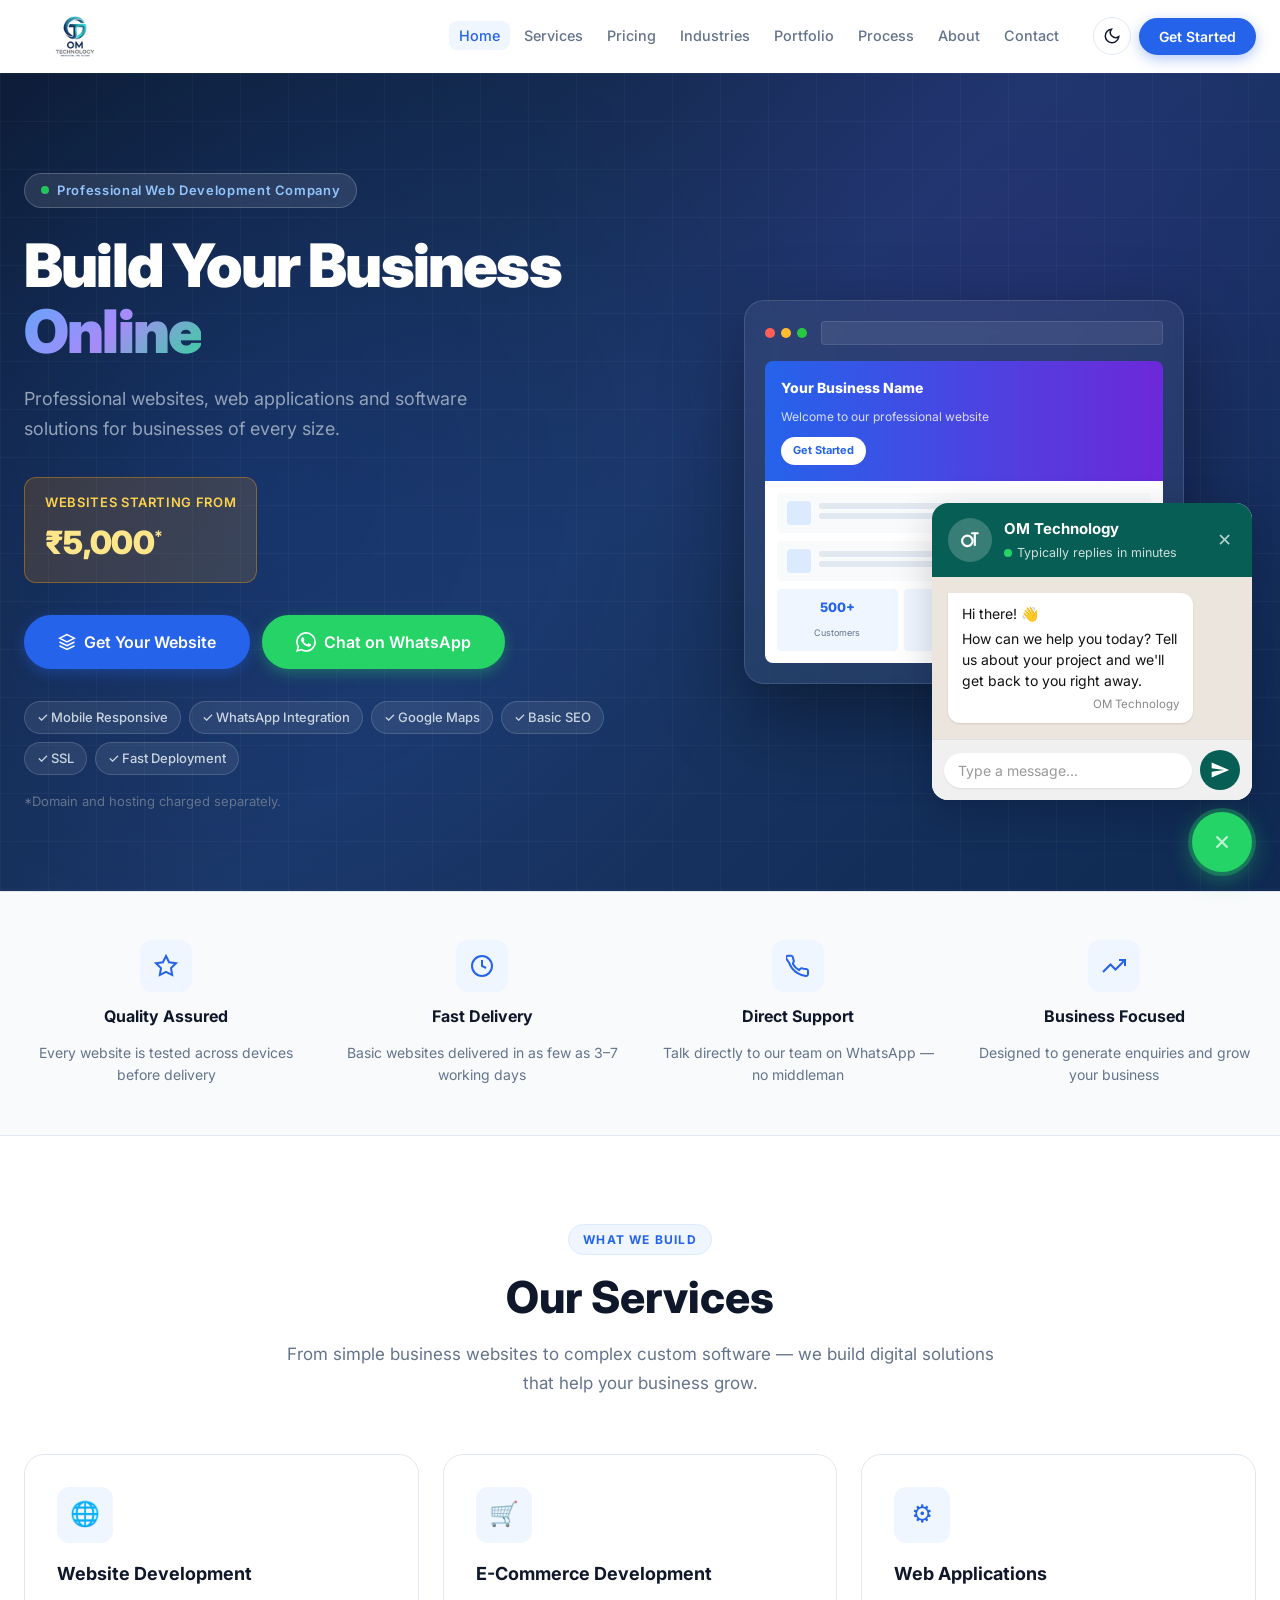
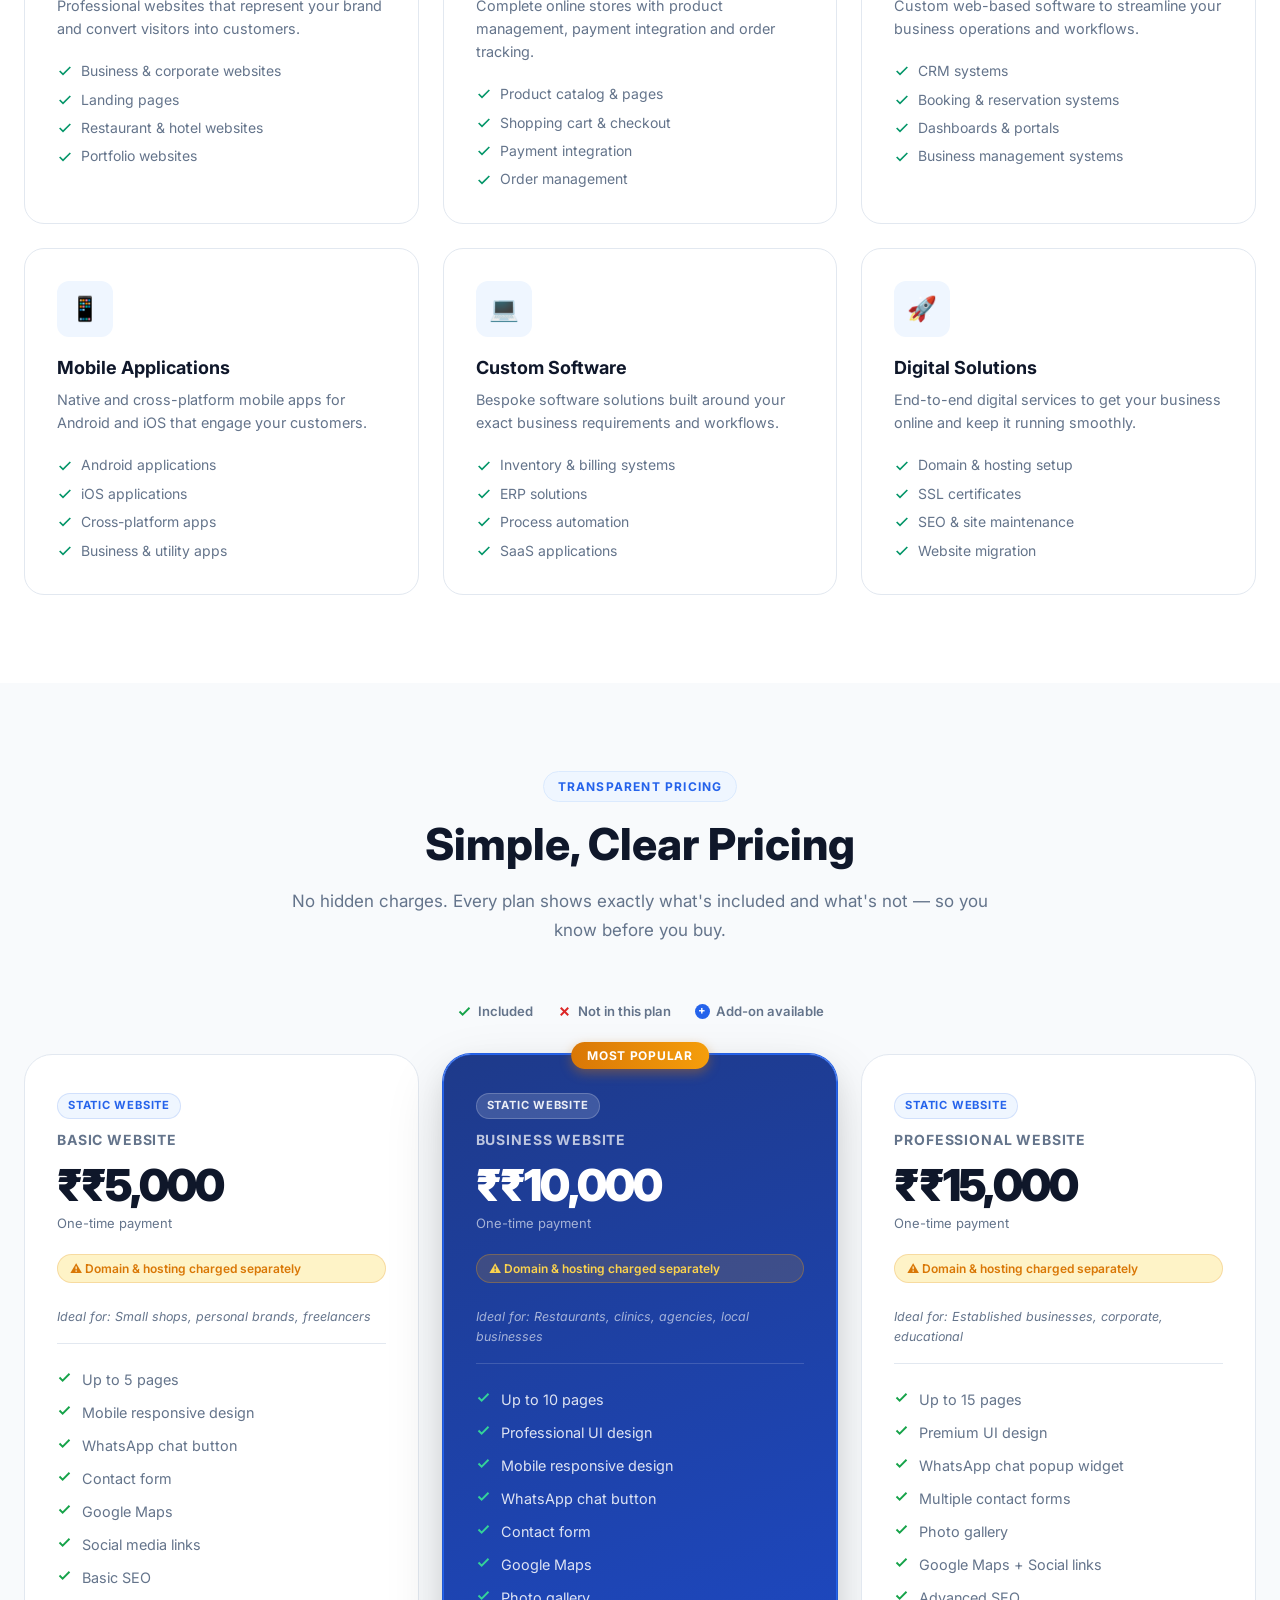
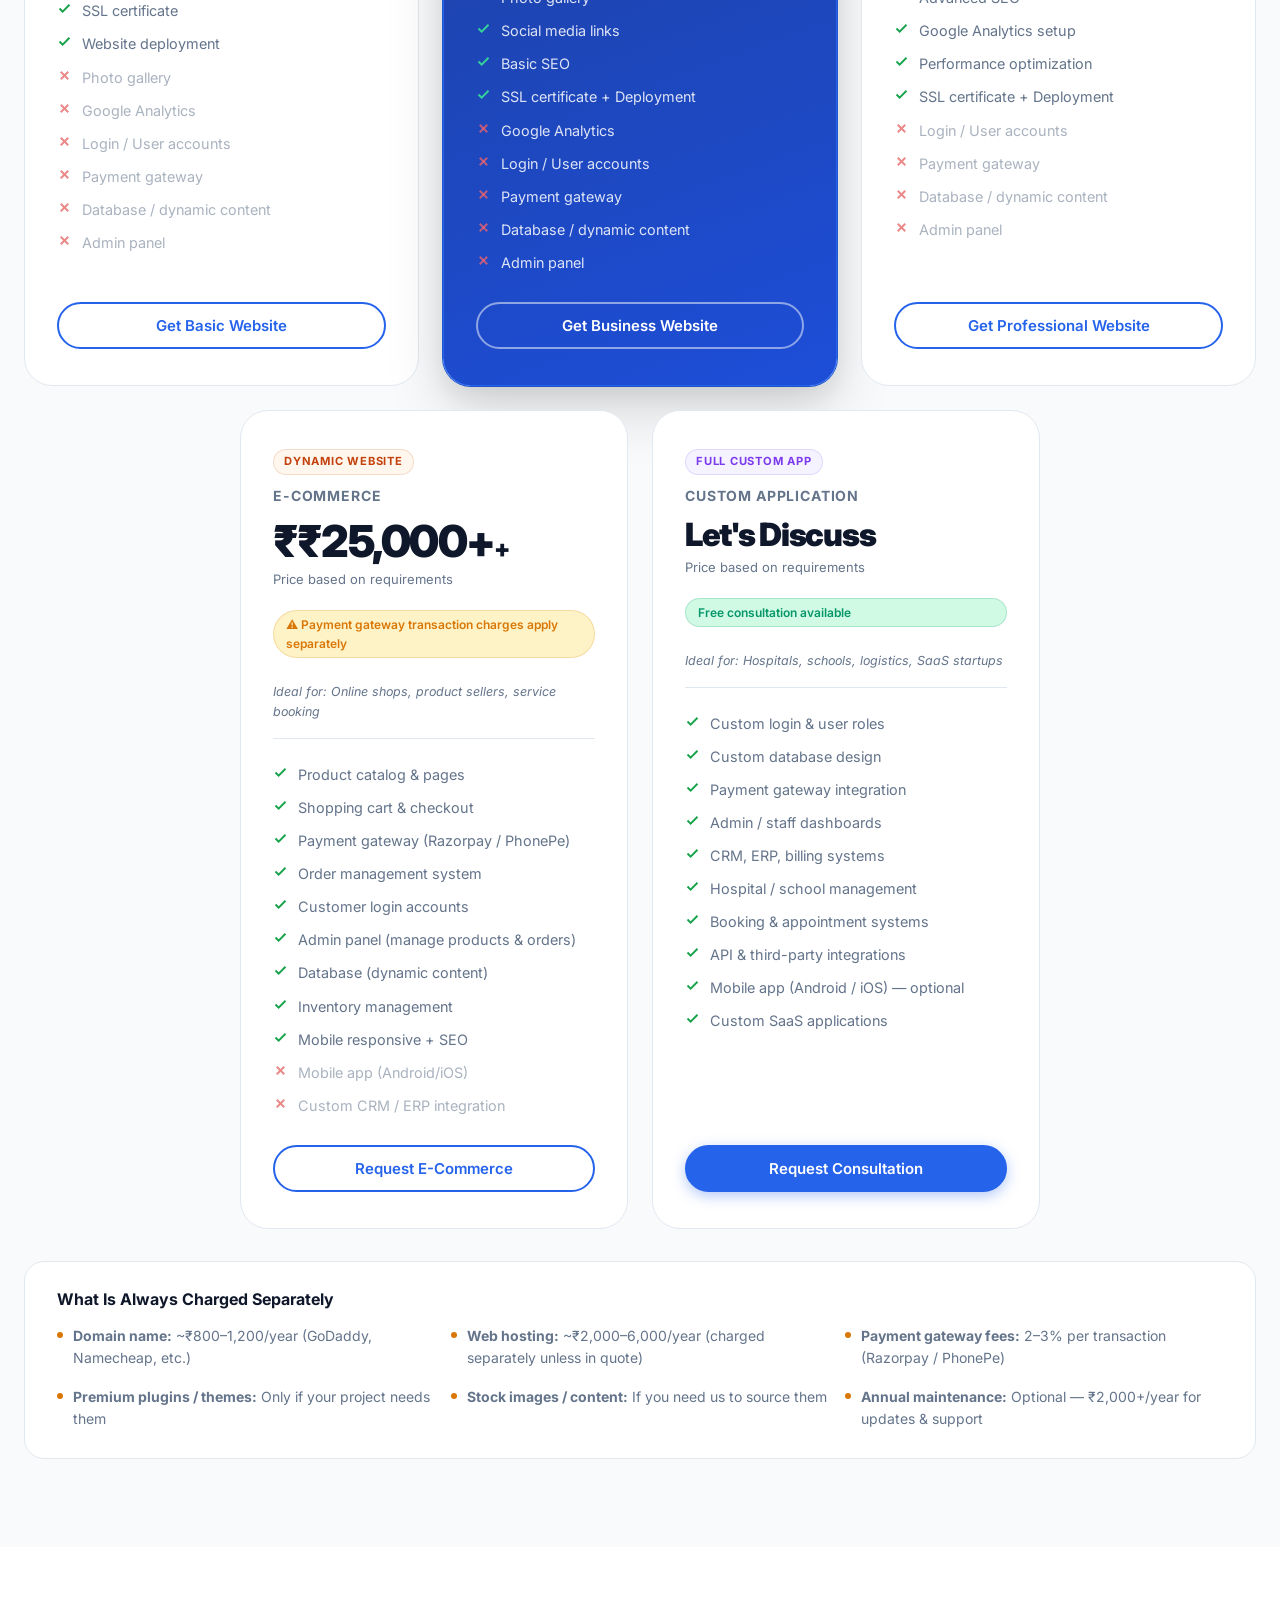
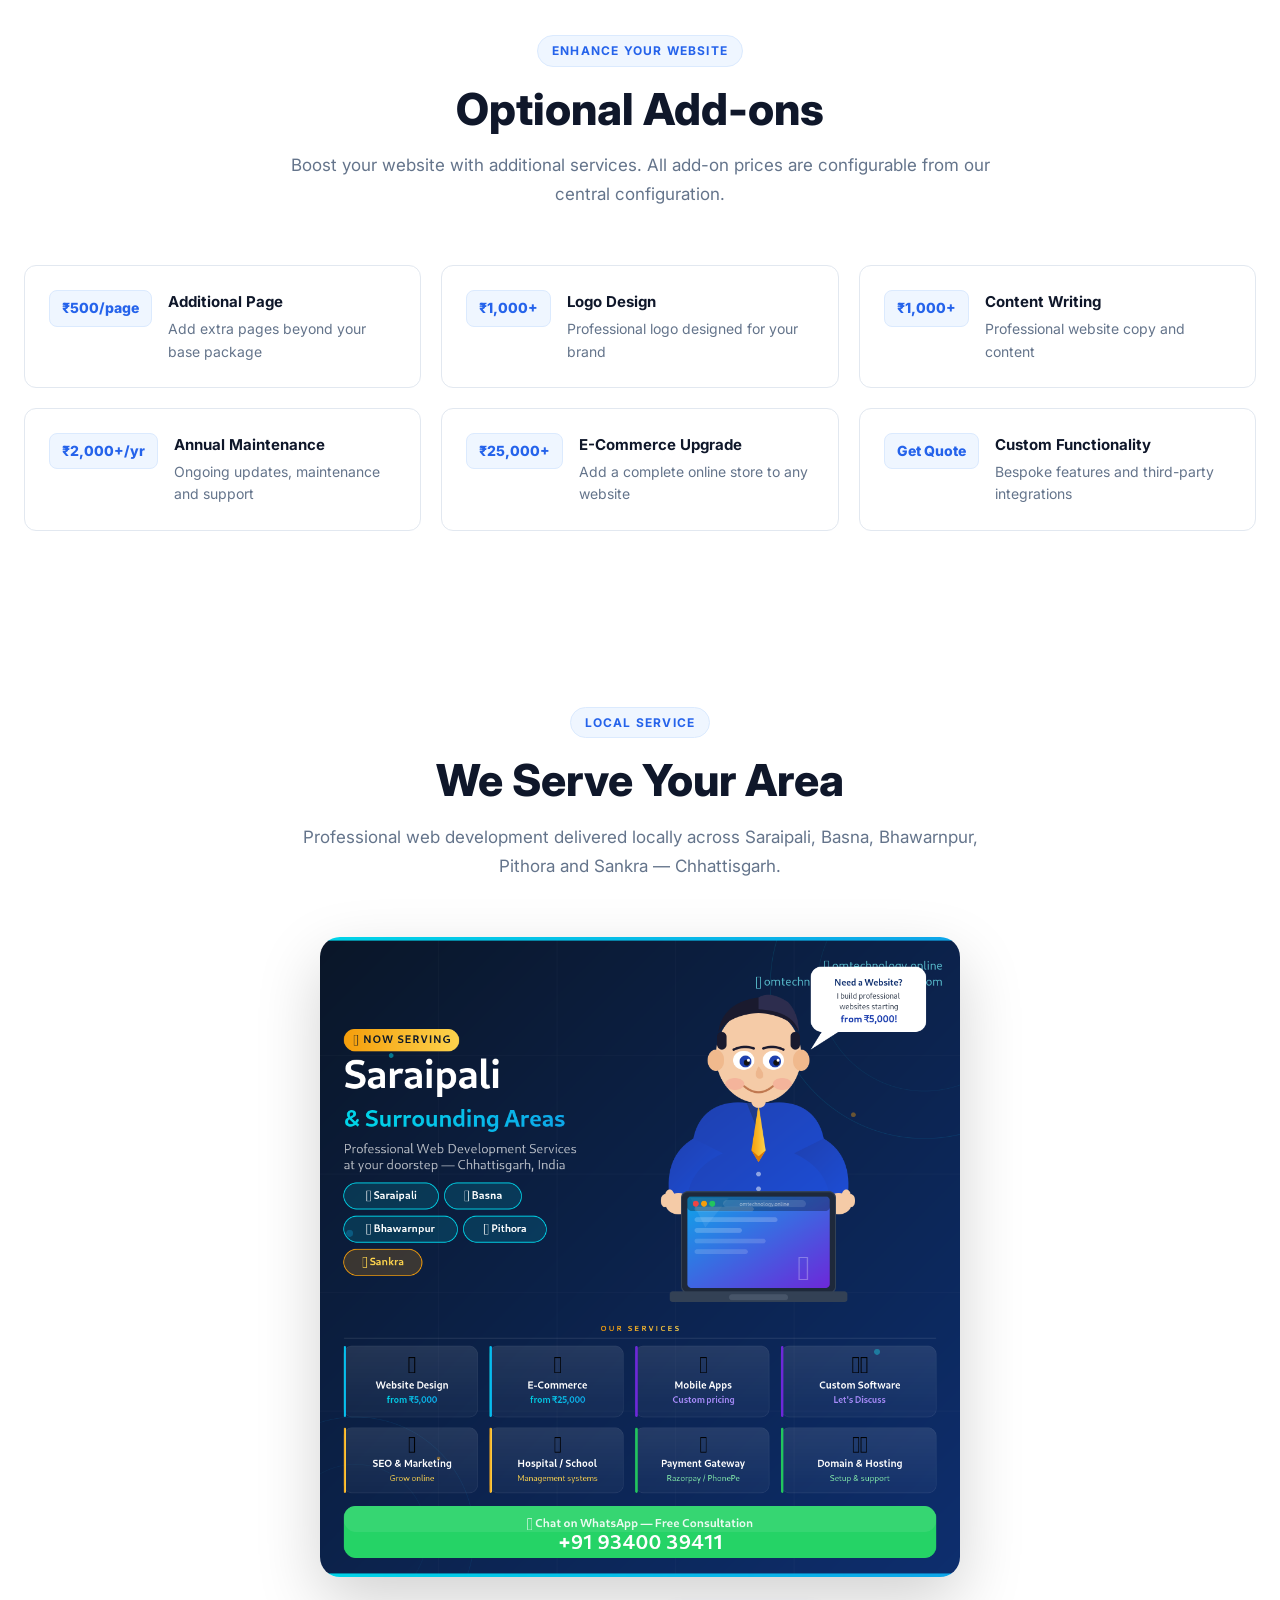
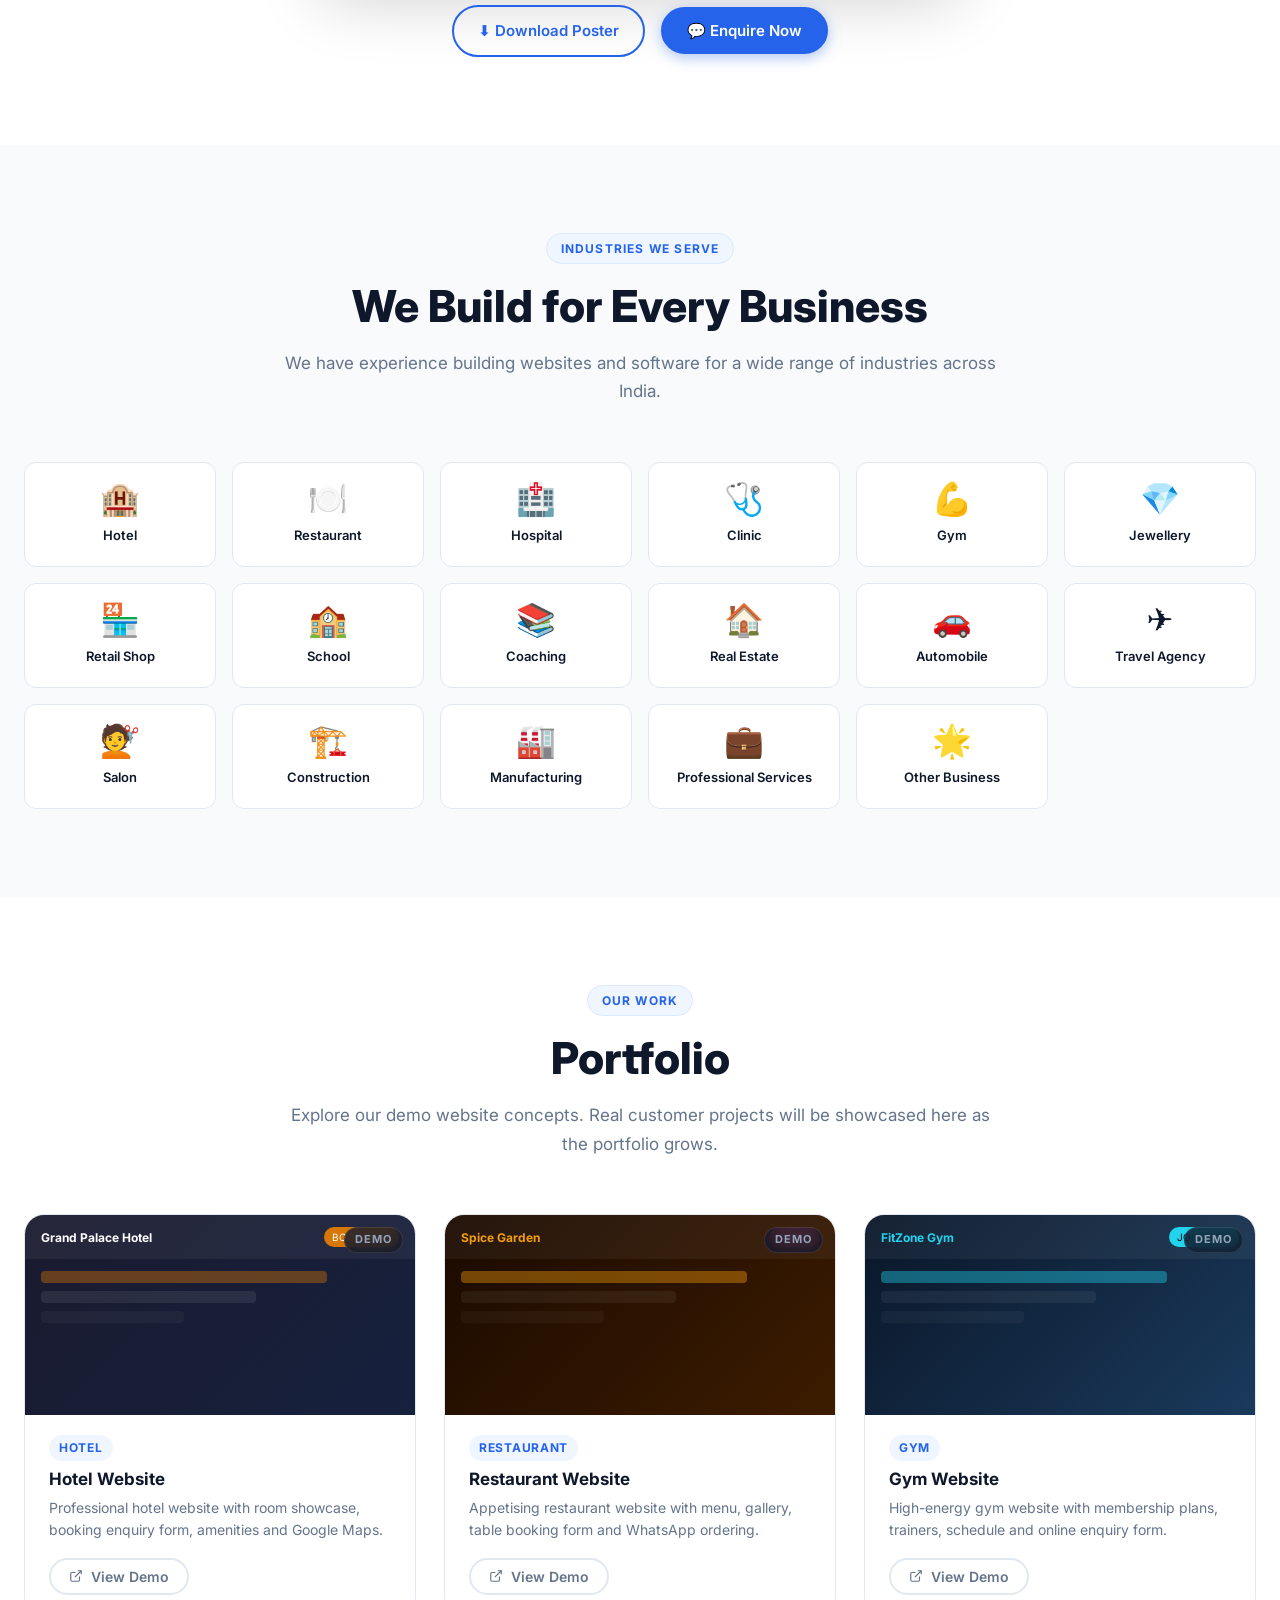
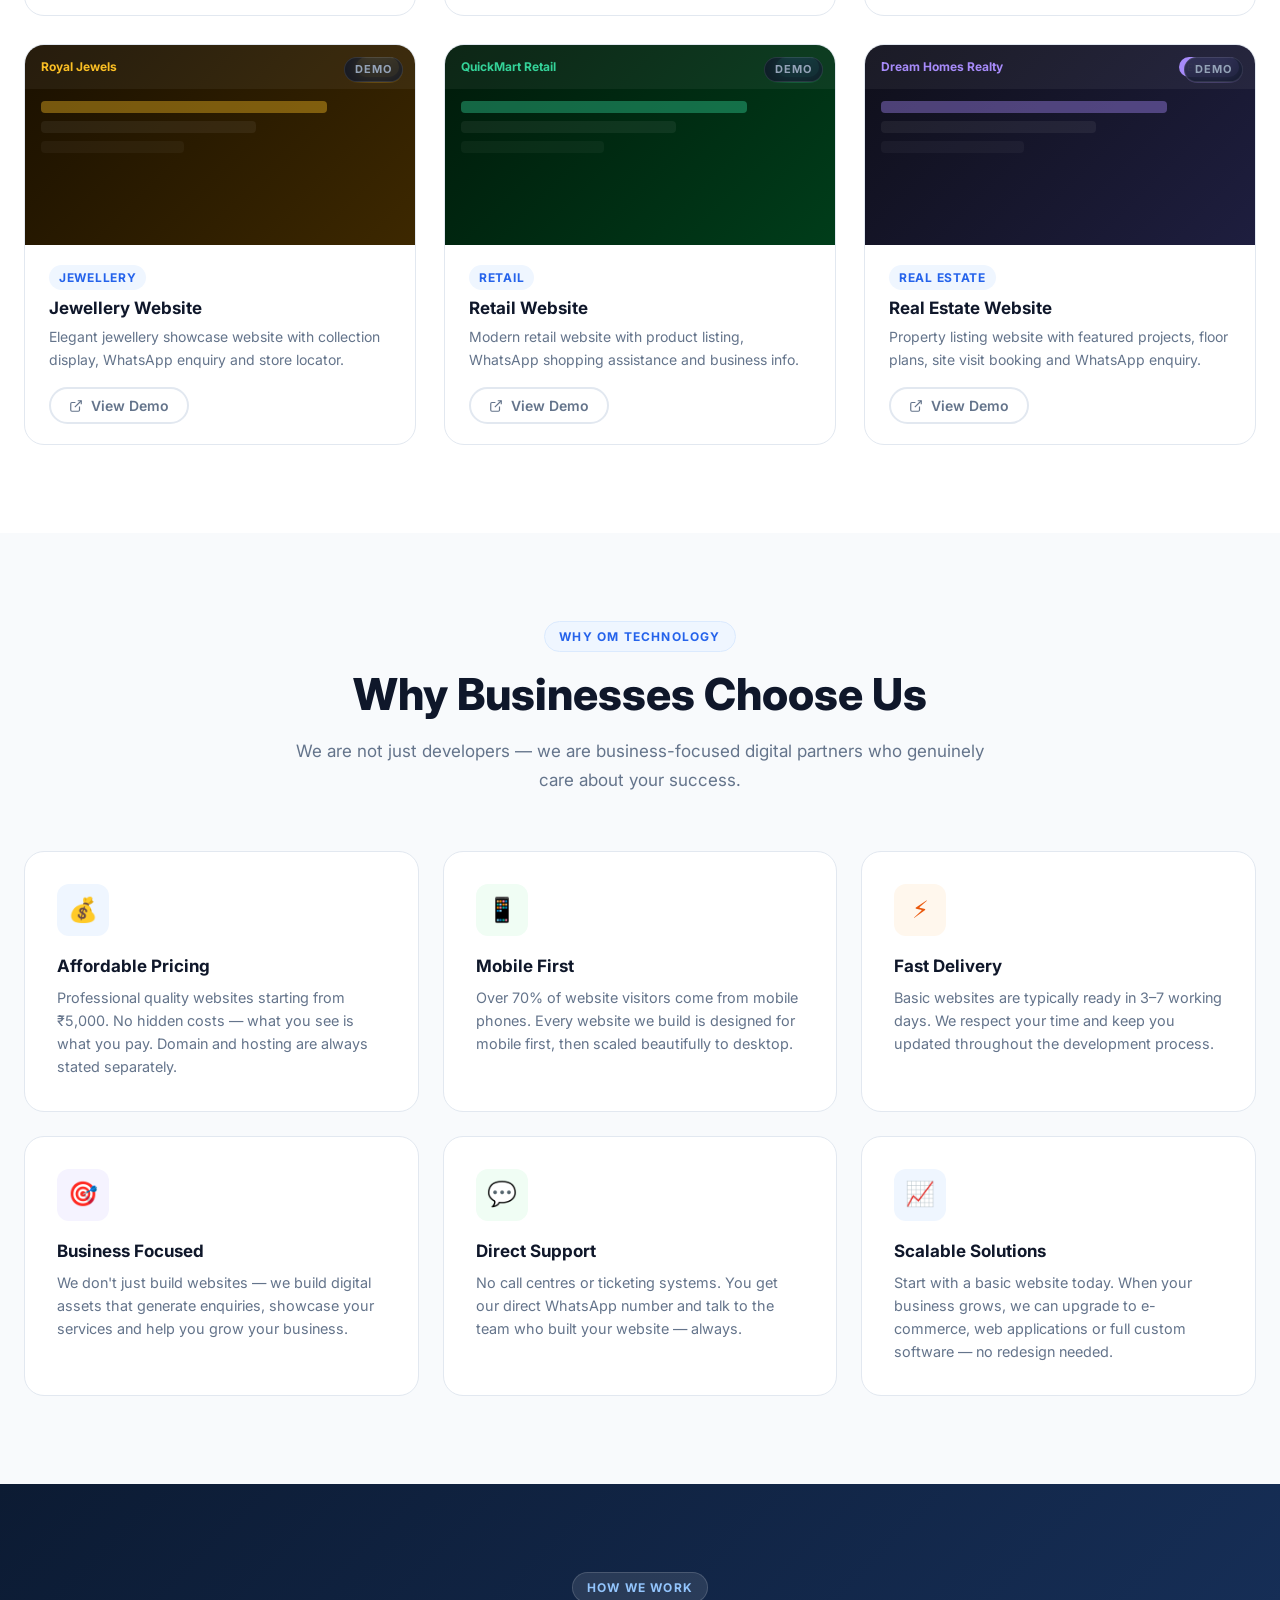
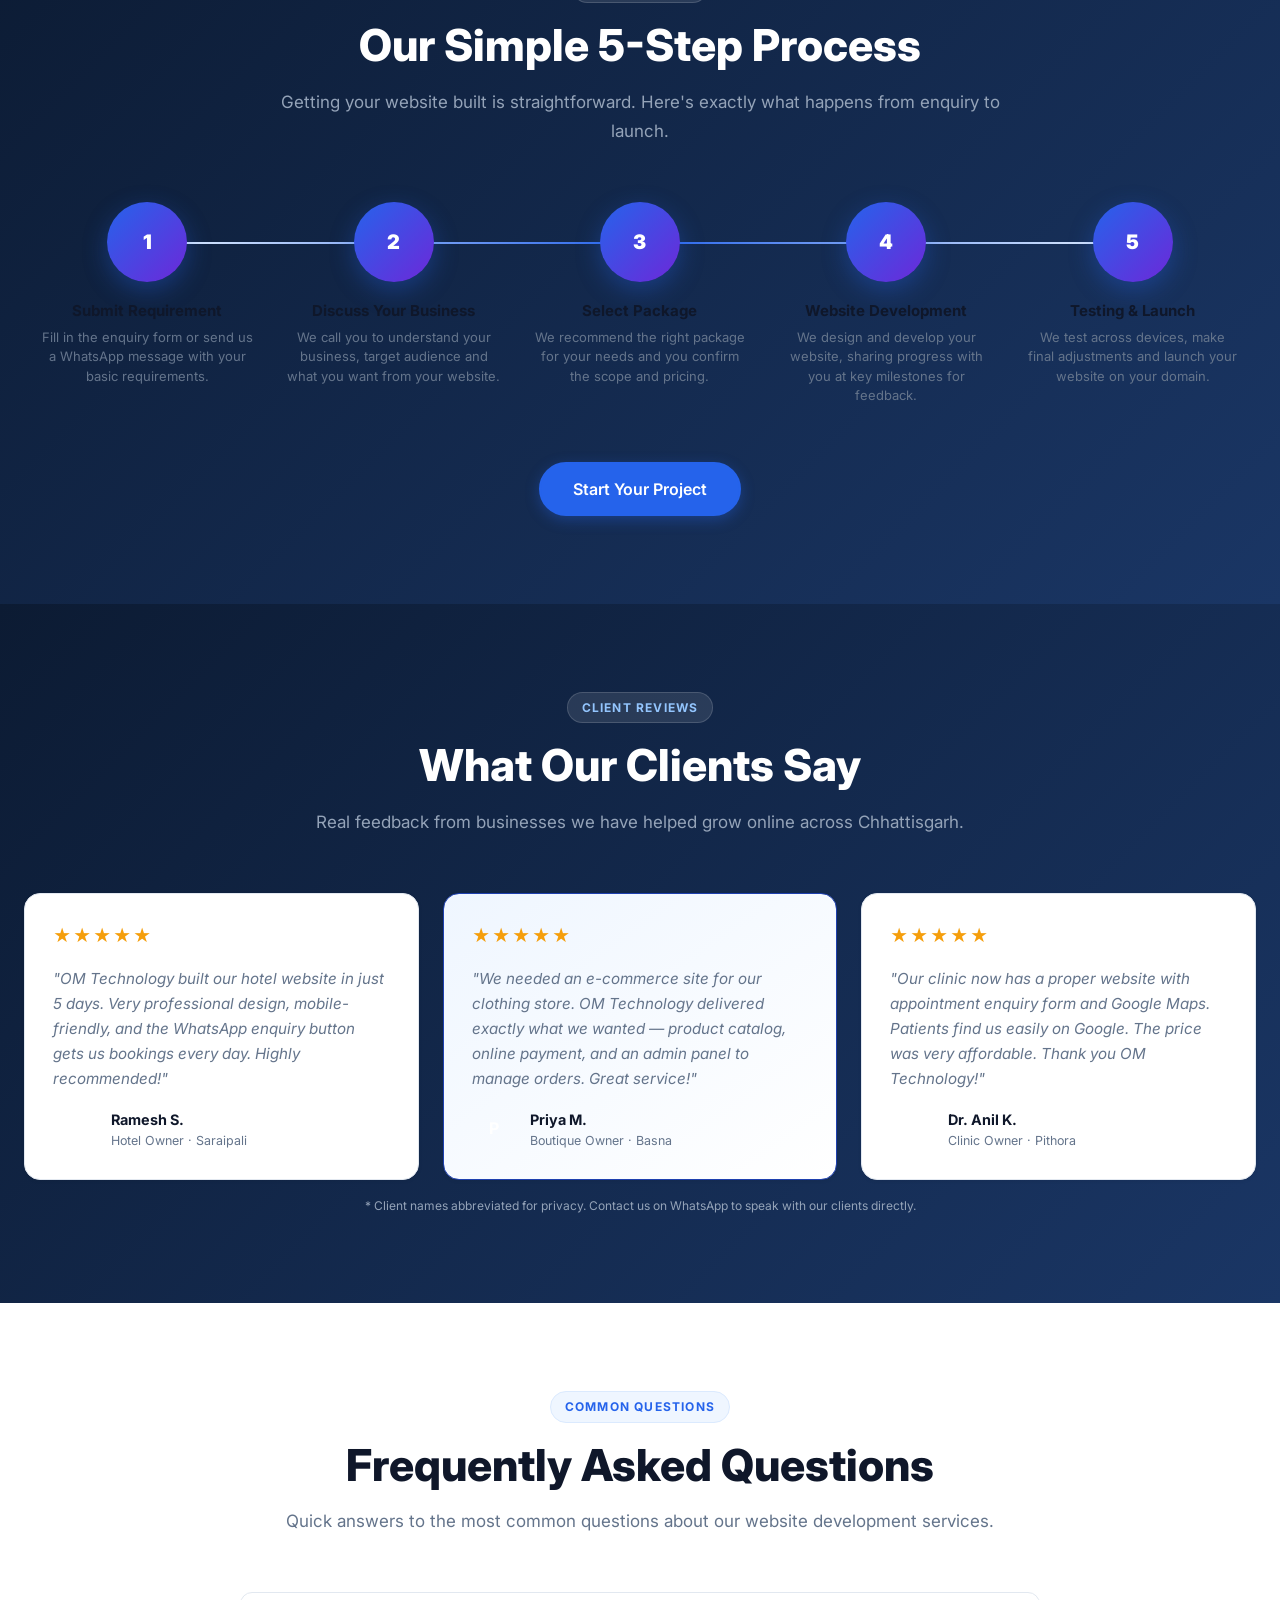
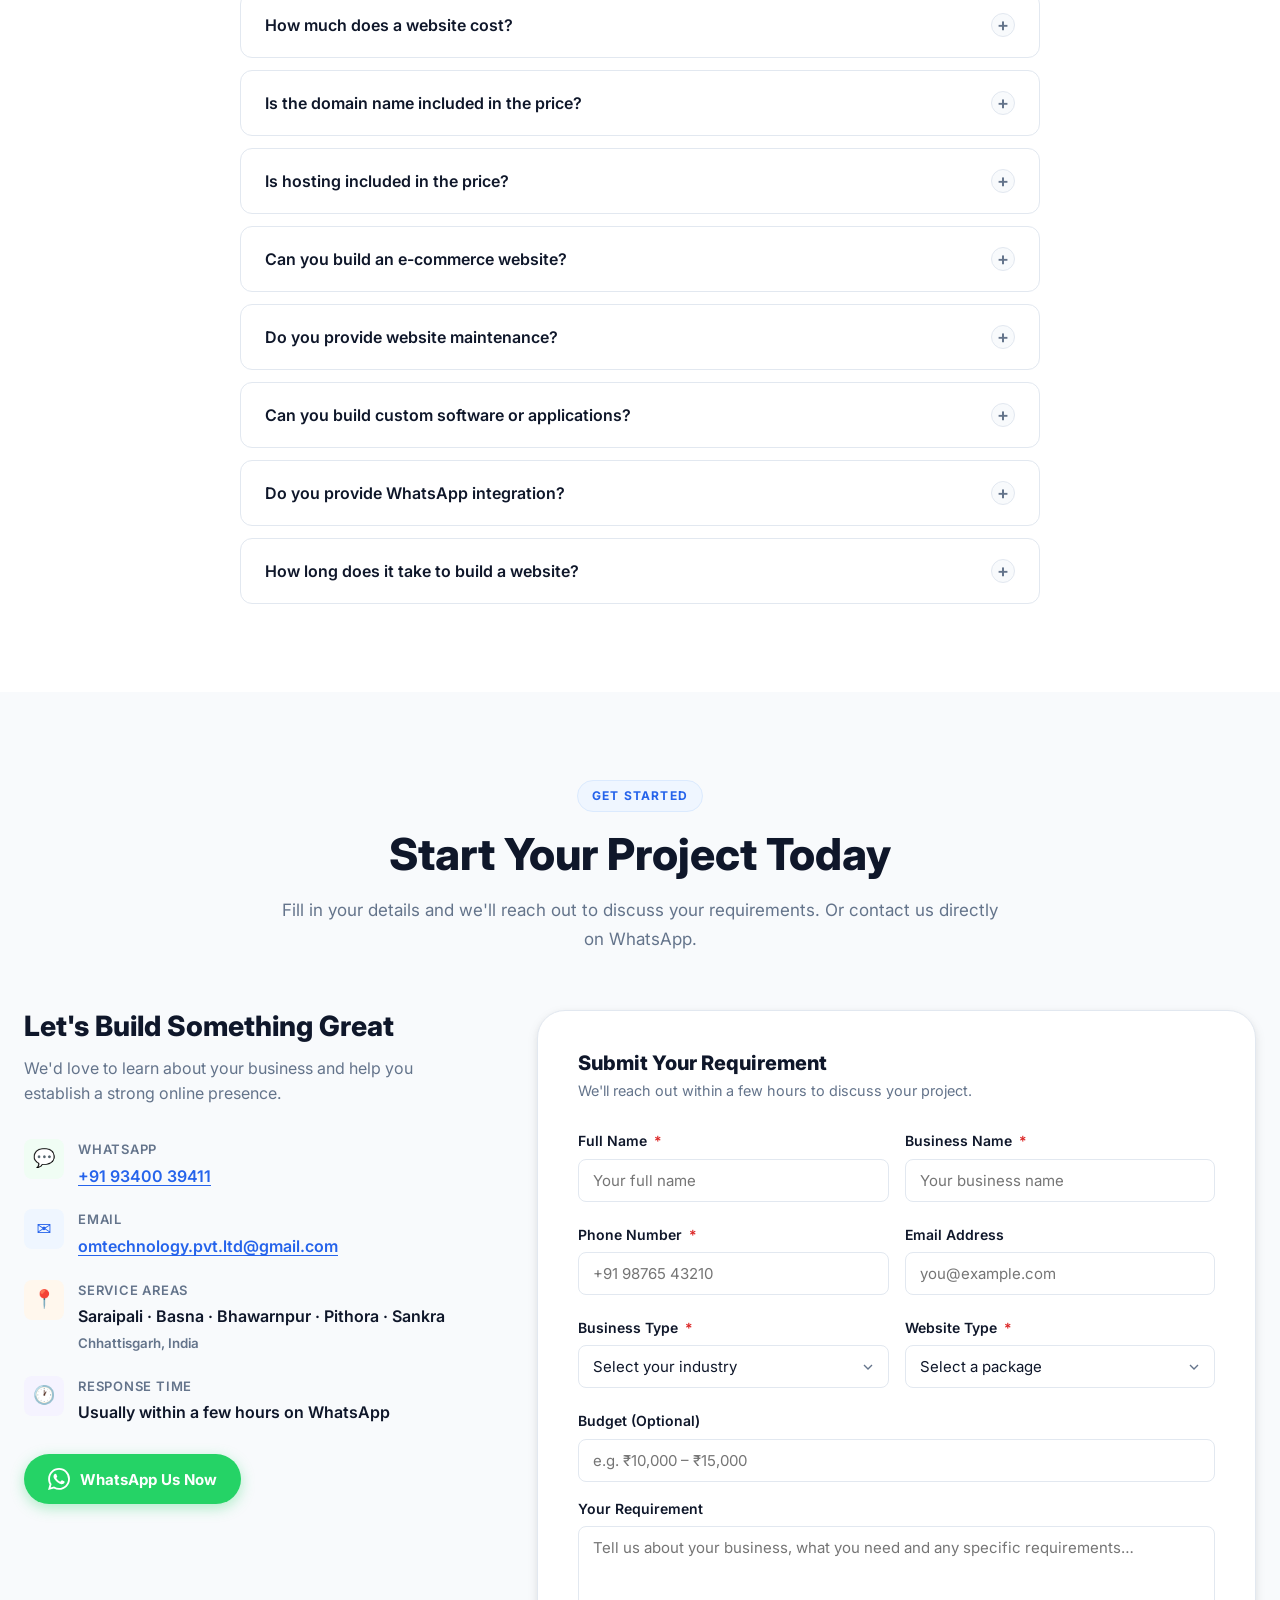
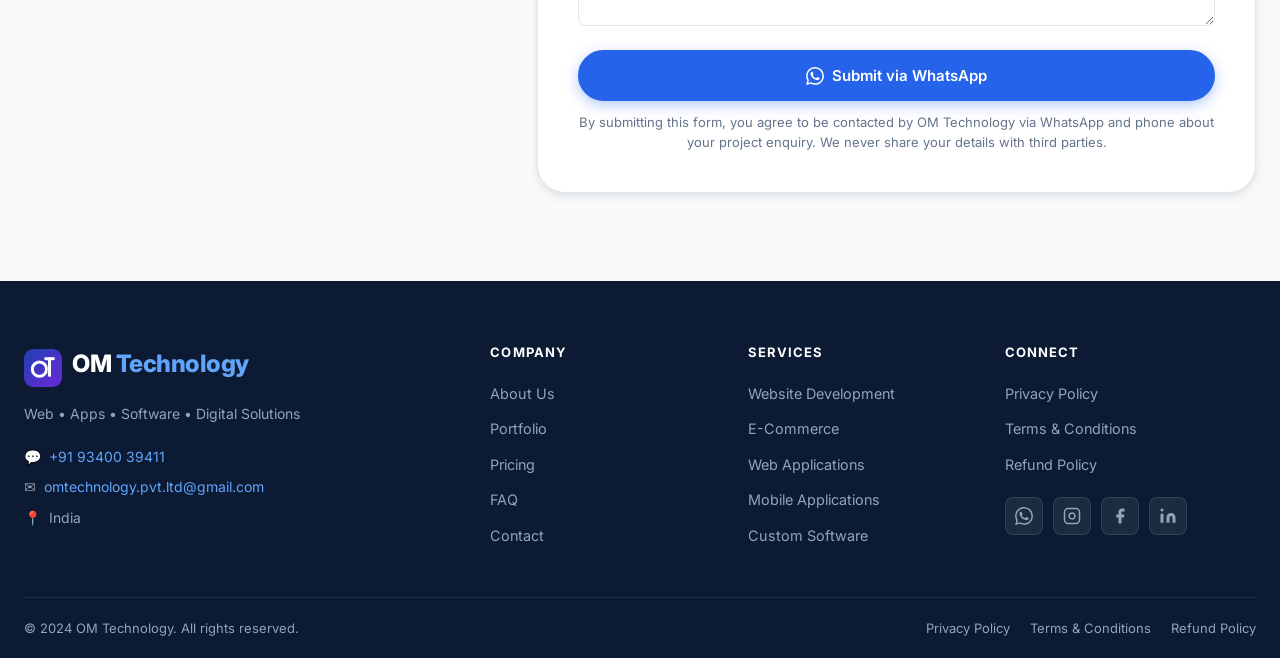
==== commit c48ce85c: "Remove stats counter section (50+ Projects, 30+ Clients, 3+ Years, 24/7 Support) Co-Authored-By: Cla" ====
--- a/index.html
+++ b/index.html
@@ -359,30 +359,6 @@
       </div>
     </section>
 
-    <!-- ── STATS COUNTER ─────────────────────────────────────── -->
-    <section class="stats-section" aria-label="OM Technology at a glance">
-      <div class="container">
-        <div class="stats-grid">
-          <div class="stat-item" data-animate>
-            <div class="stat-number" data-count="50" data-suffix="+">0</div>
-            <div class="stat-label">Projects Completed</div>
-          </div>
-          <div class="stat-item" data-animate data-animate-delay="1">
-            <div class="stat-number" data-count="30" data-suffix="+">0</div>
-            <div class="stat-label">Happy Clients</div>
-          </div>
-          <div class="stat-item" data-animate data-animate-delay="2">
-            <div class="stat-number" data-count="3" data-suffix="+">0</div>
-            <div class="stat-label">Years Experience</div>
-          </div>
-          <div class="stat-item" data-animate data-animate-delay="3">
-            <div class="stat-number" data-count="24" data-suffix="/7">0</div>
-            <div class="stat-label">Support Available</div>
-          </div>
-        </div>
-      </div>
-    </section>
-
     <!-- ── SERVICES ───────────────────────────────────────────── -->
     <section class="section" id="services" aria-labelledby="services-heading">
       <div class="container">
--- a/css/style.css
+++ b/css/style.css
@@ -2151,51 +2151,6 @@
 [data-theme="dark"] .dark-toggle .icon-moon { display: none; }
 [data-theme="dark"] .dark-toggle .icon-sun  { display: block; color: #fbbf24; }
 
-/* ═══════════════════════════════════════════════════════════════
-   STATS COUNTER SECTION
-═══════════════════════════════════════════════════════════════ */
-.stats-section {
-  padding: 4rem 0;
-  background: linear-gradient(135deg, var(--primary-dark) 0%, #1a3665 100%);
-  color: #fff;
-}
-.stats-grid {
-  display: grid;
-  grid-template-columns: repeat(4, 1fr);
-  gap: 2rem;
-  max-width: 900px;
-  margin: 0 auto;
-  padding: 0 1.5rem;
-  text-align: center;
-}
-.stat-item {
-  display: flex;
-  flex-direction: column;
-  align-items: center;
-  gap: 0.5rem;
-  opacity: 0;
-  transform: translateY(20px);
-  transition: opacity 0.6s ease, transform 0.6s ease;
-}
-.stat-item.visible { opacity: 1; transform: translateY(0); }
-.stat-number {
-  font-size: clamp(2rem, 4vw, 3rem);
-  font-weight: 800;
-  line-height: 1;
-  color: #fff;
-  letter-spacing: -0.02em;
-}
-.stat-number .suffix { color: #7dd3fc; }
-.stat-label {
-  font-size: 0.875rem;
-  color: rgba(255,255,255,.7);
-  font-weight: 500;
-  text-transform: uppercase;
-  letter-spacing: 0.08em;
-}
-@media (max-width: 640px) {
-  .stats-grid { grid-template-columns: repeat(2, 1fr); gap: 2rem 1rem; }
-}
 
 /* ═══════════════════════════════════════════════════════════════
    TESTIMONIALS CARDS
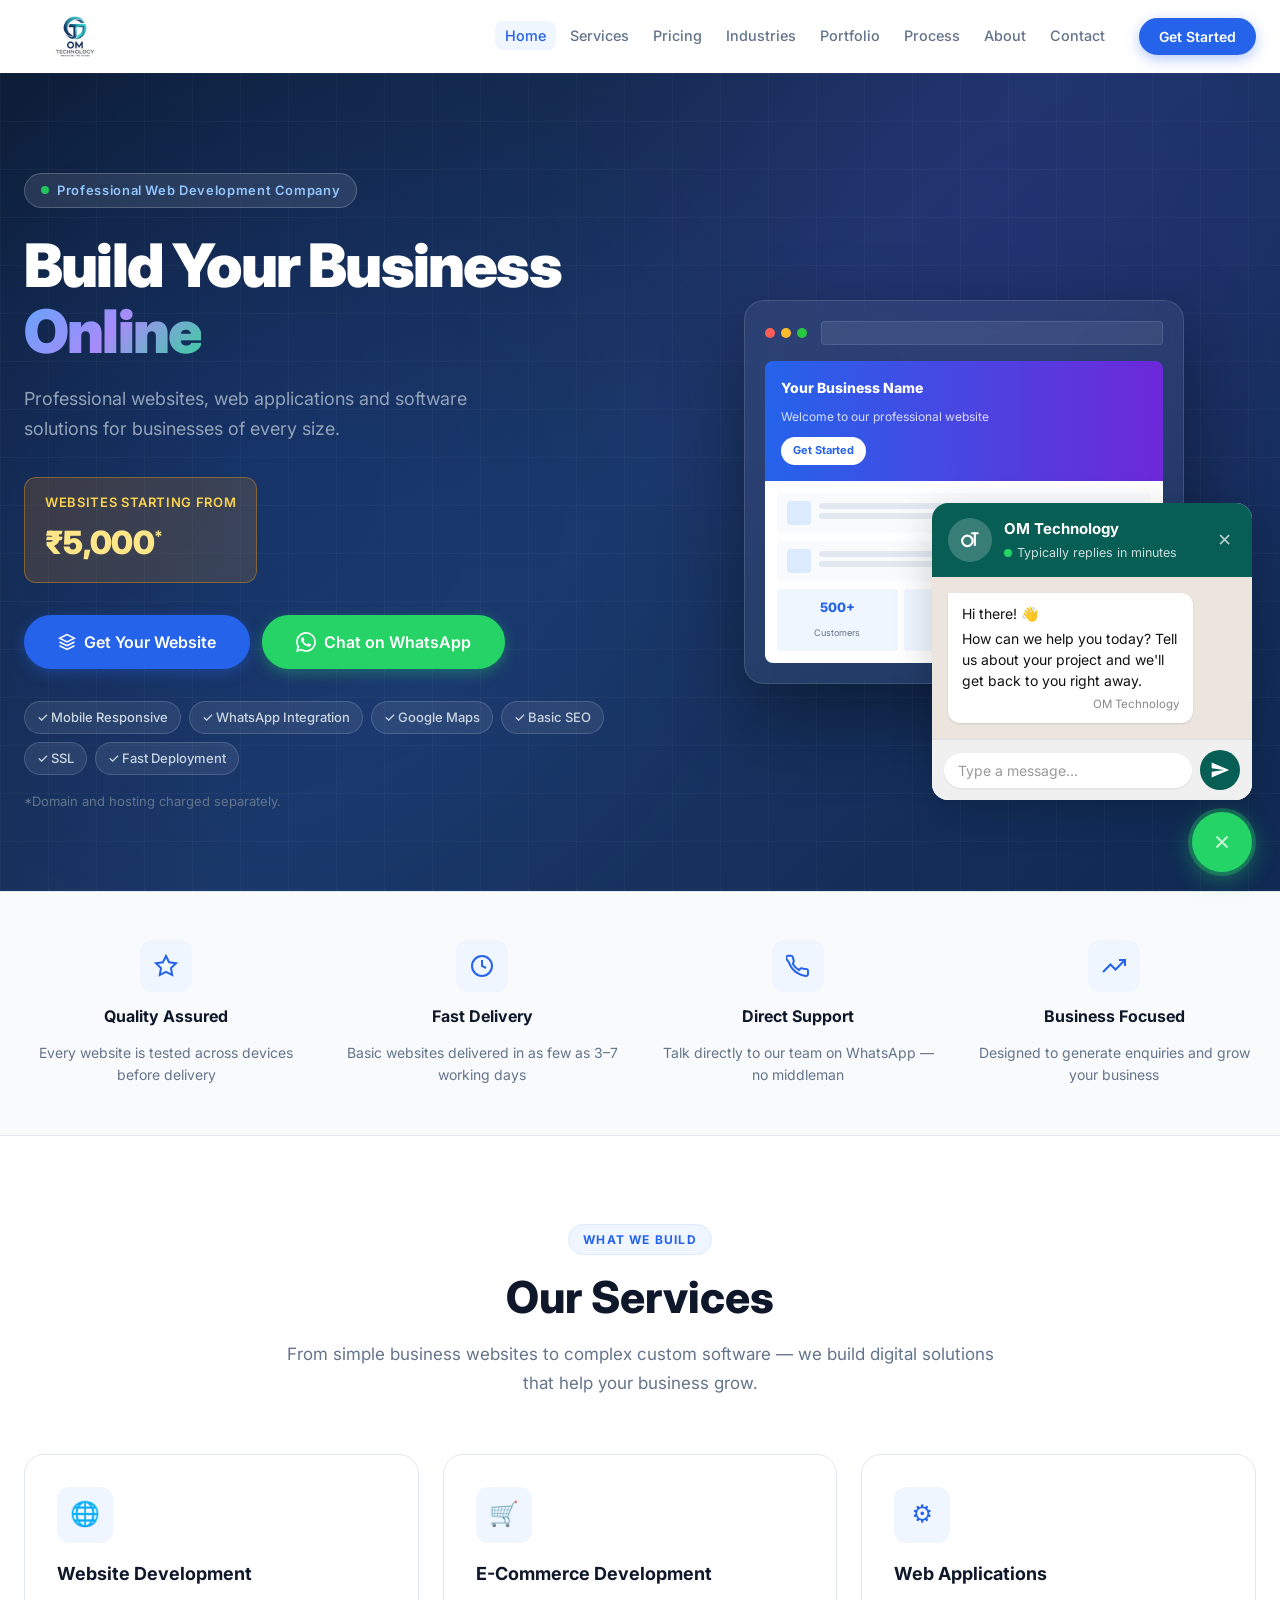
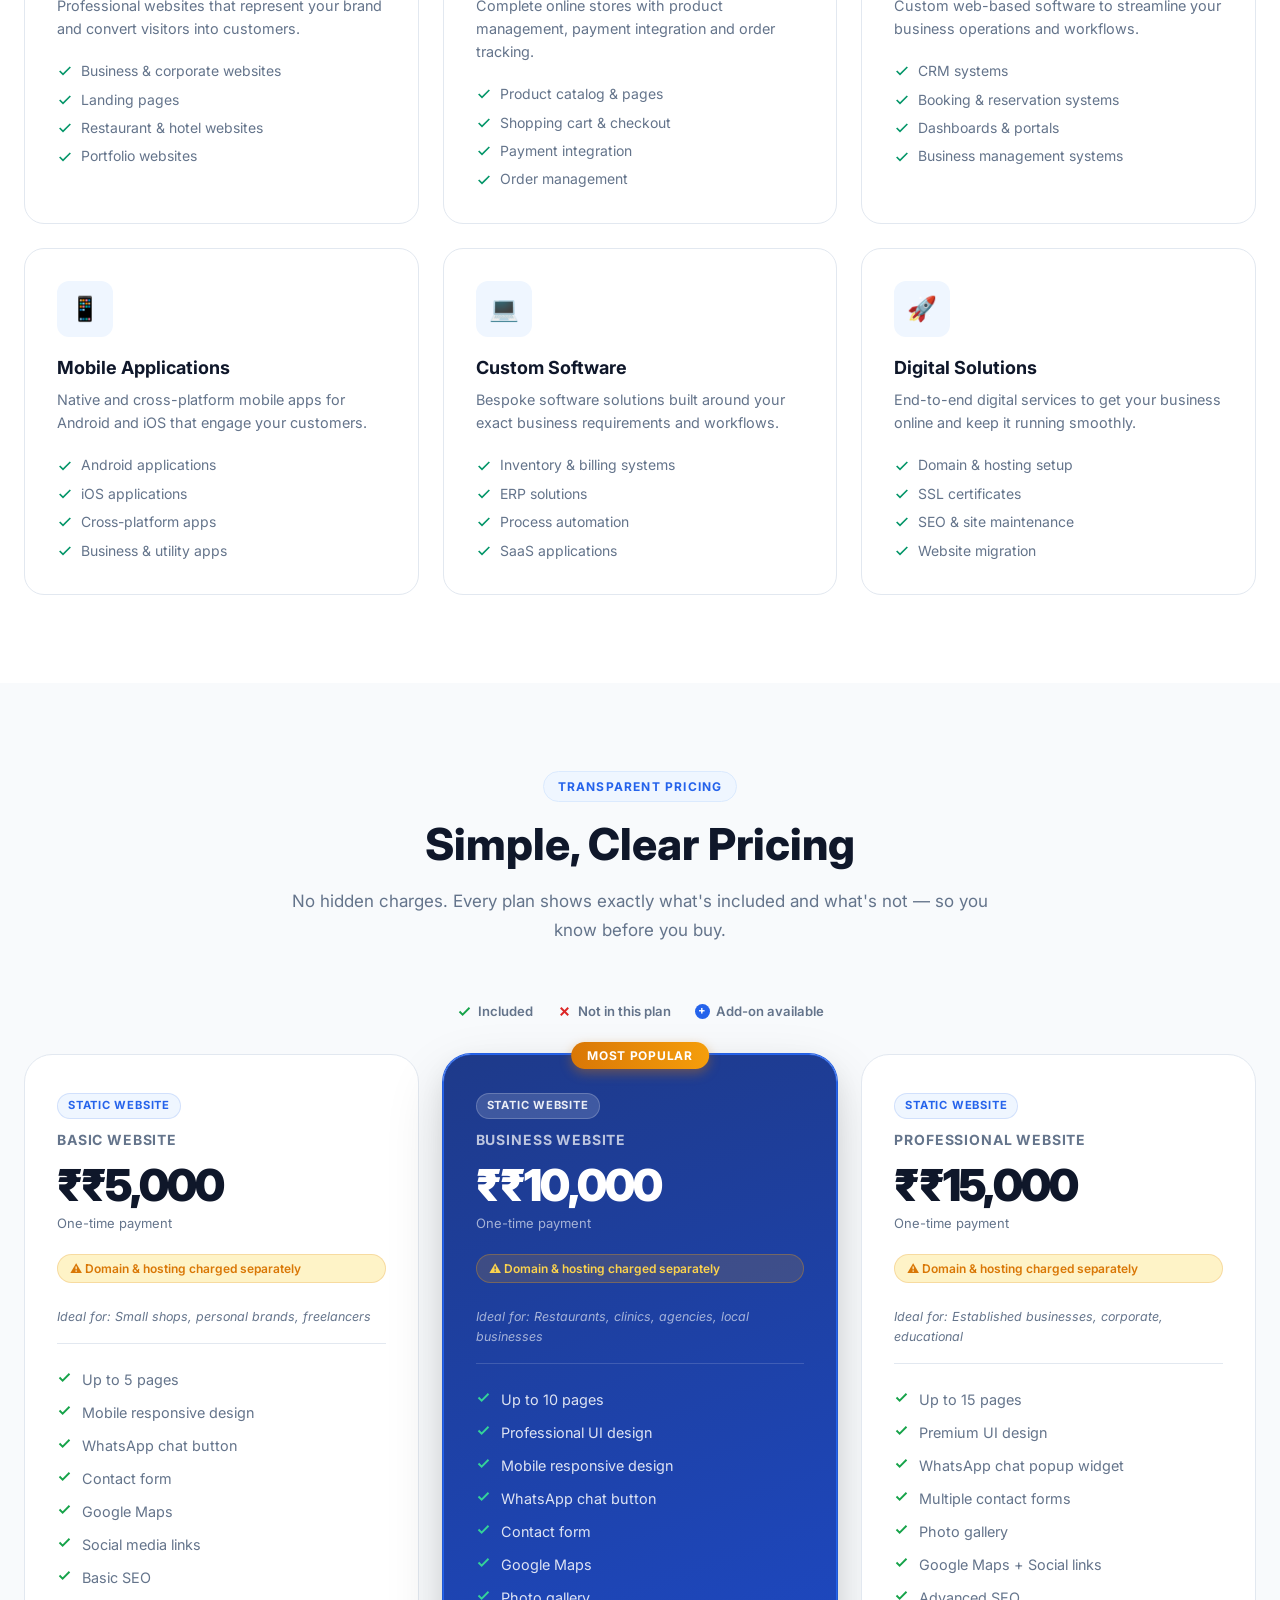
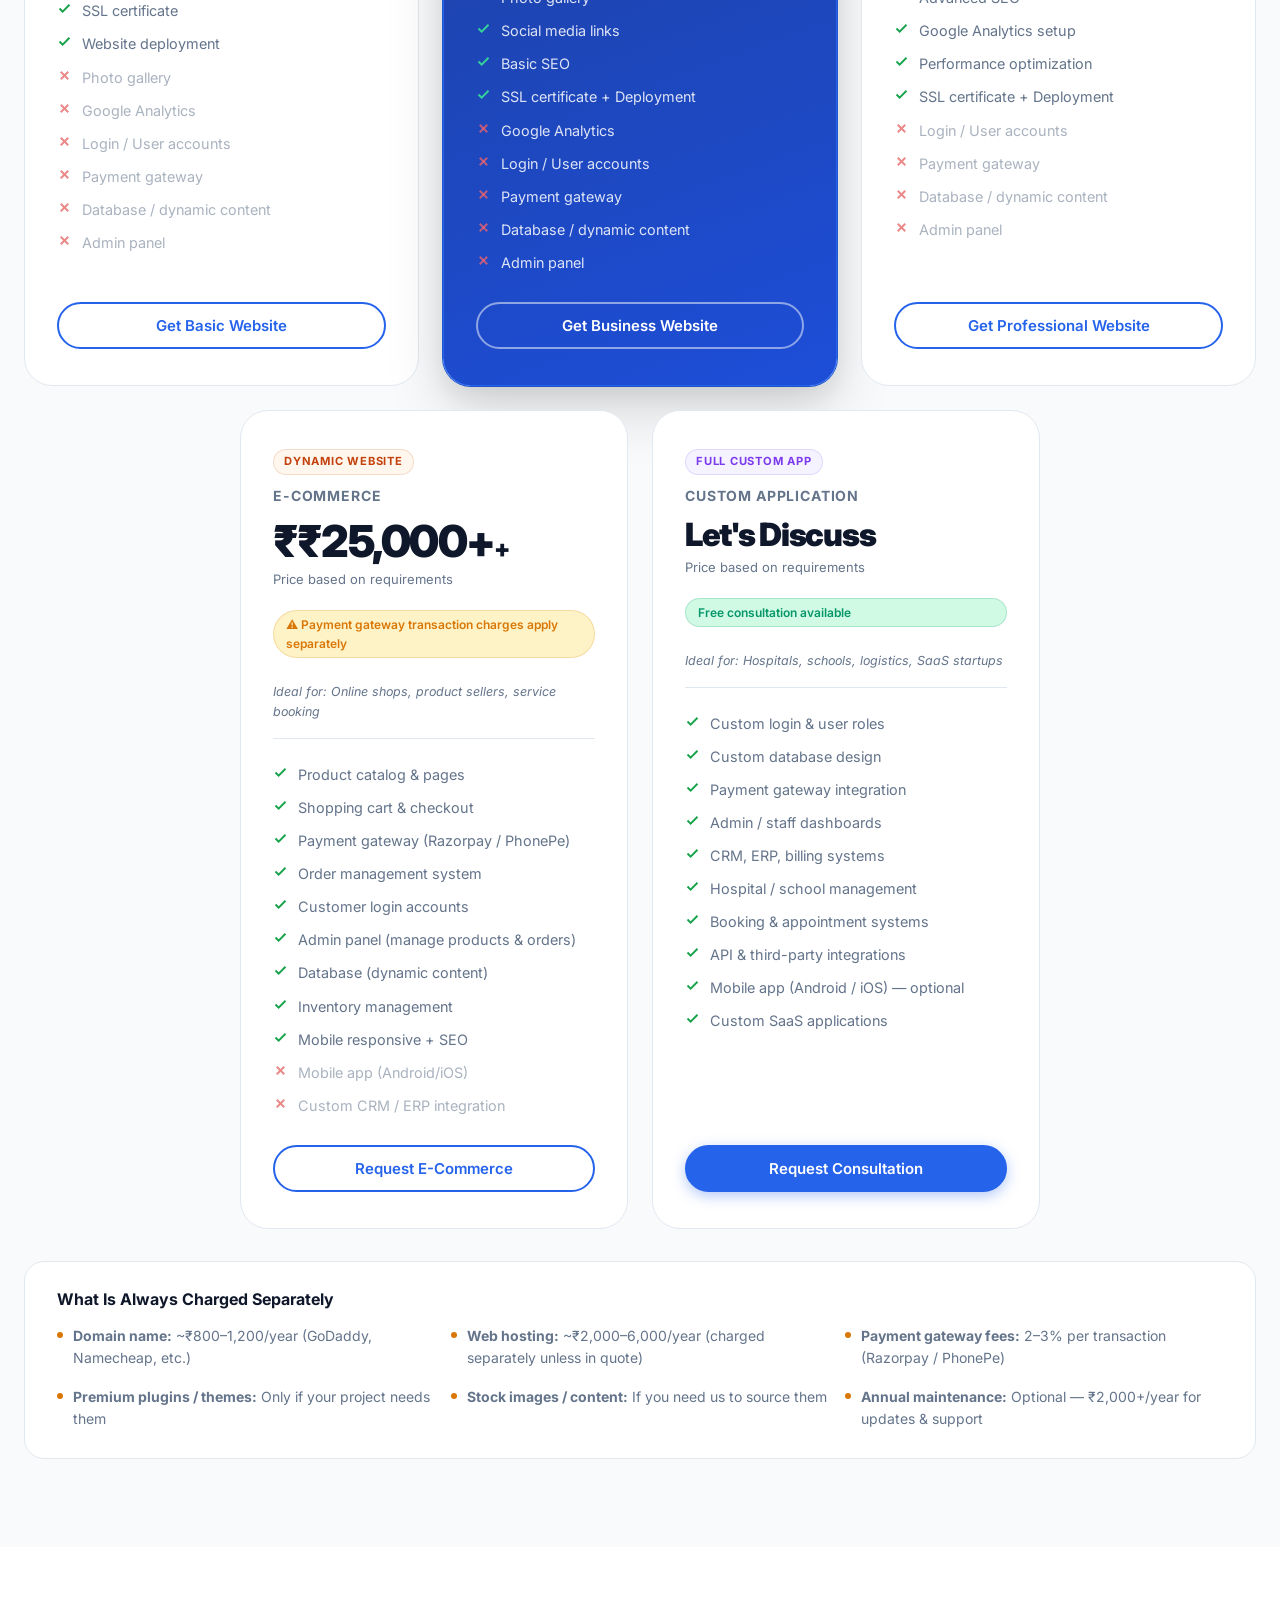
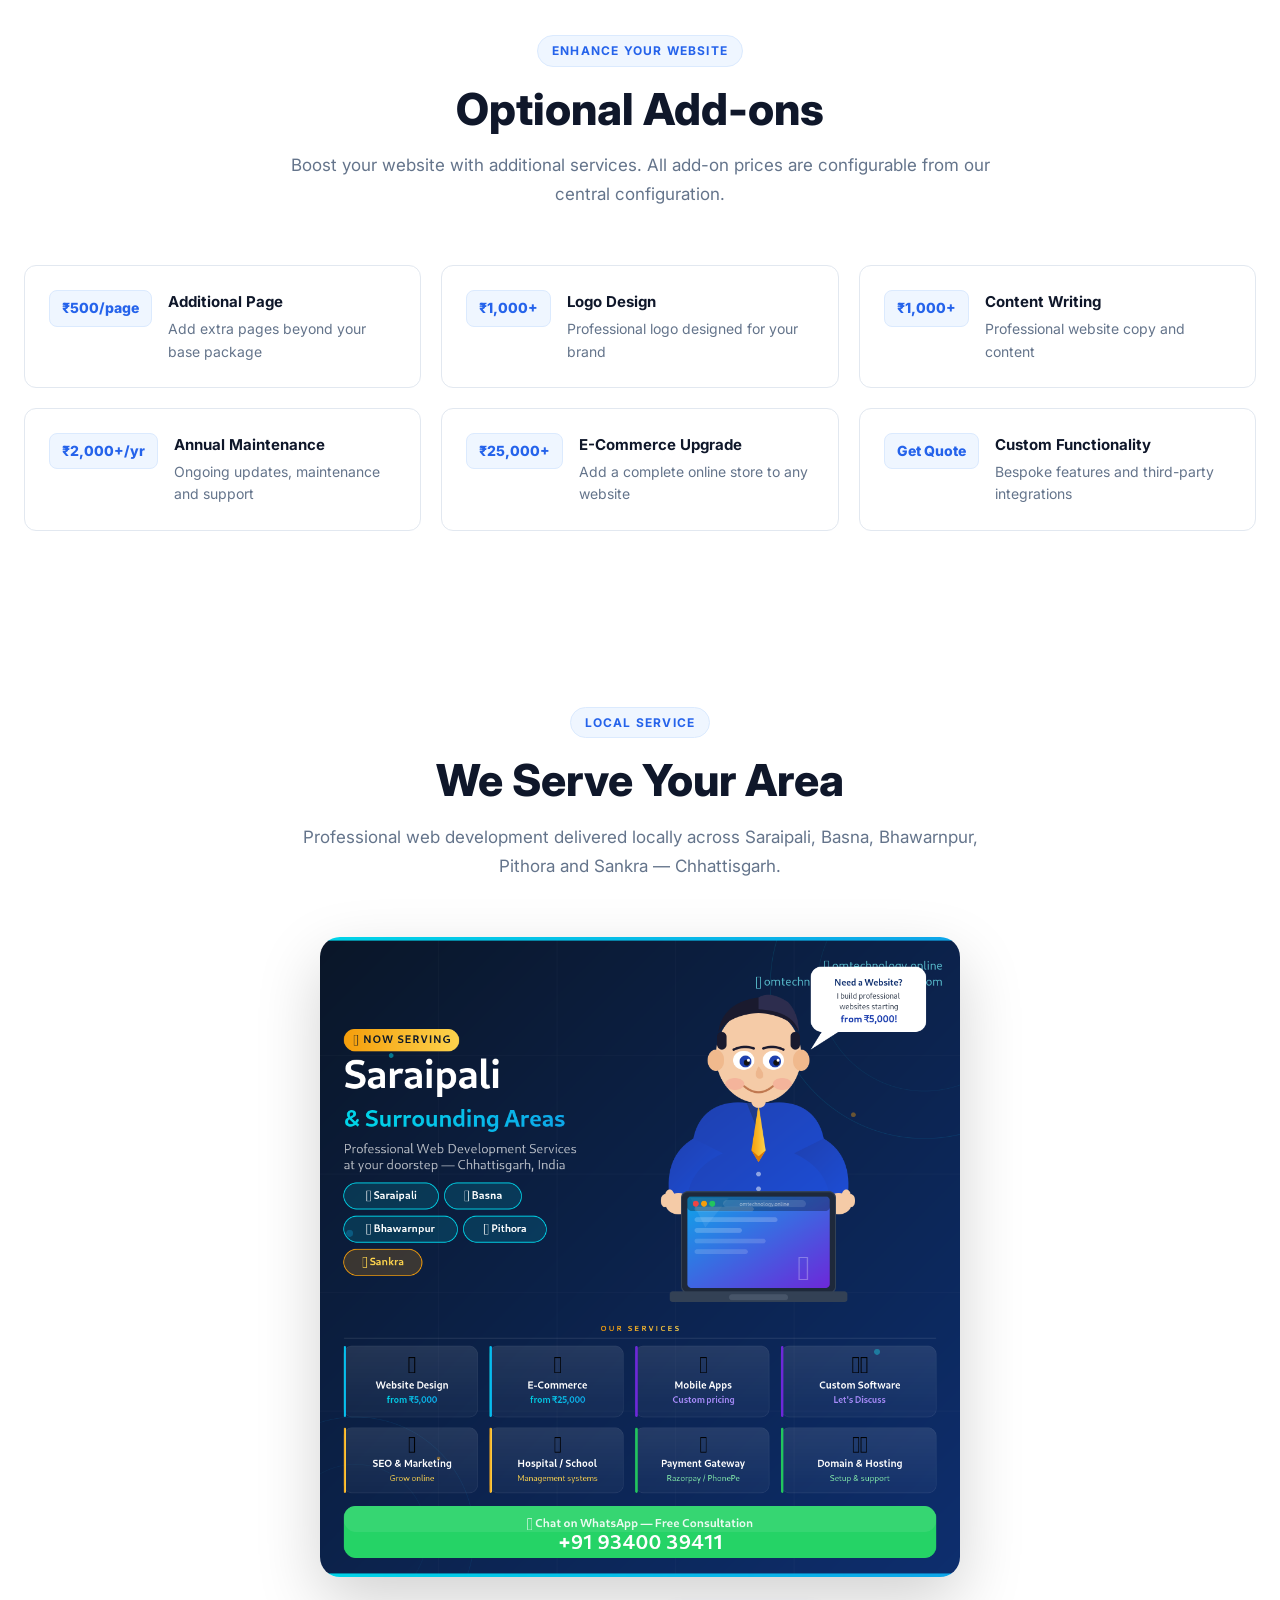
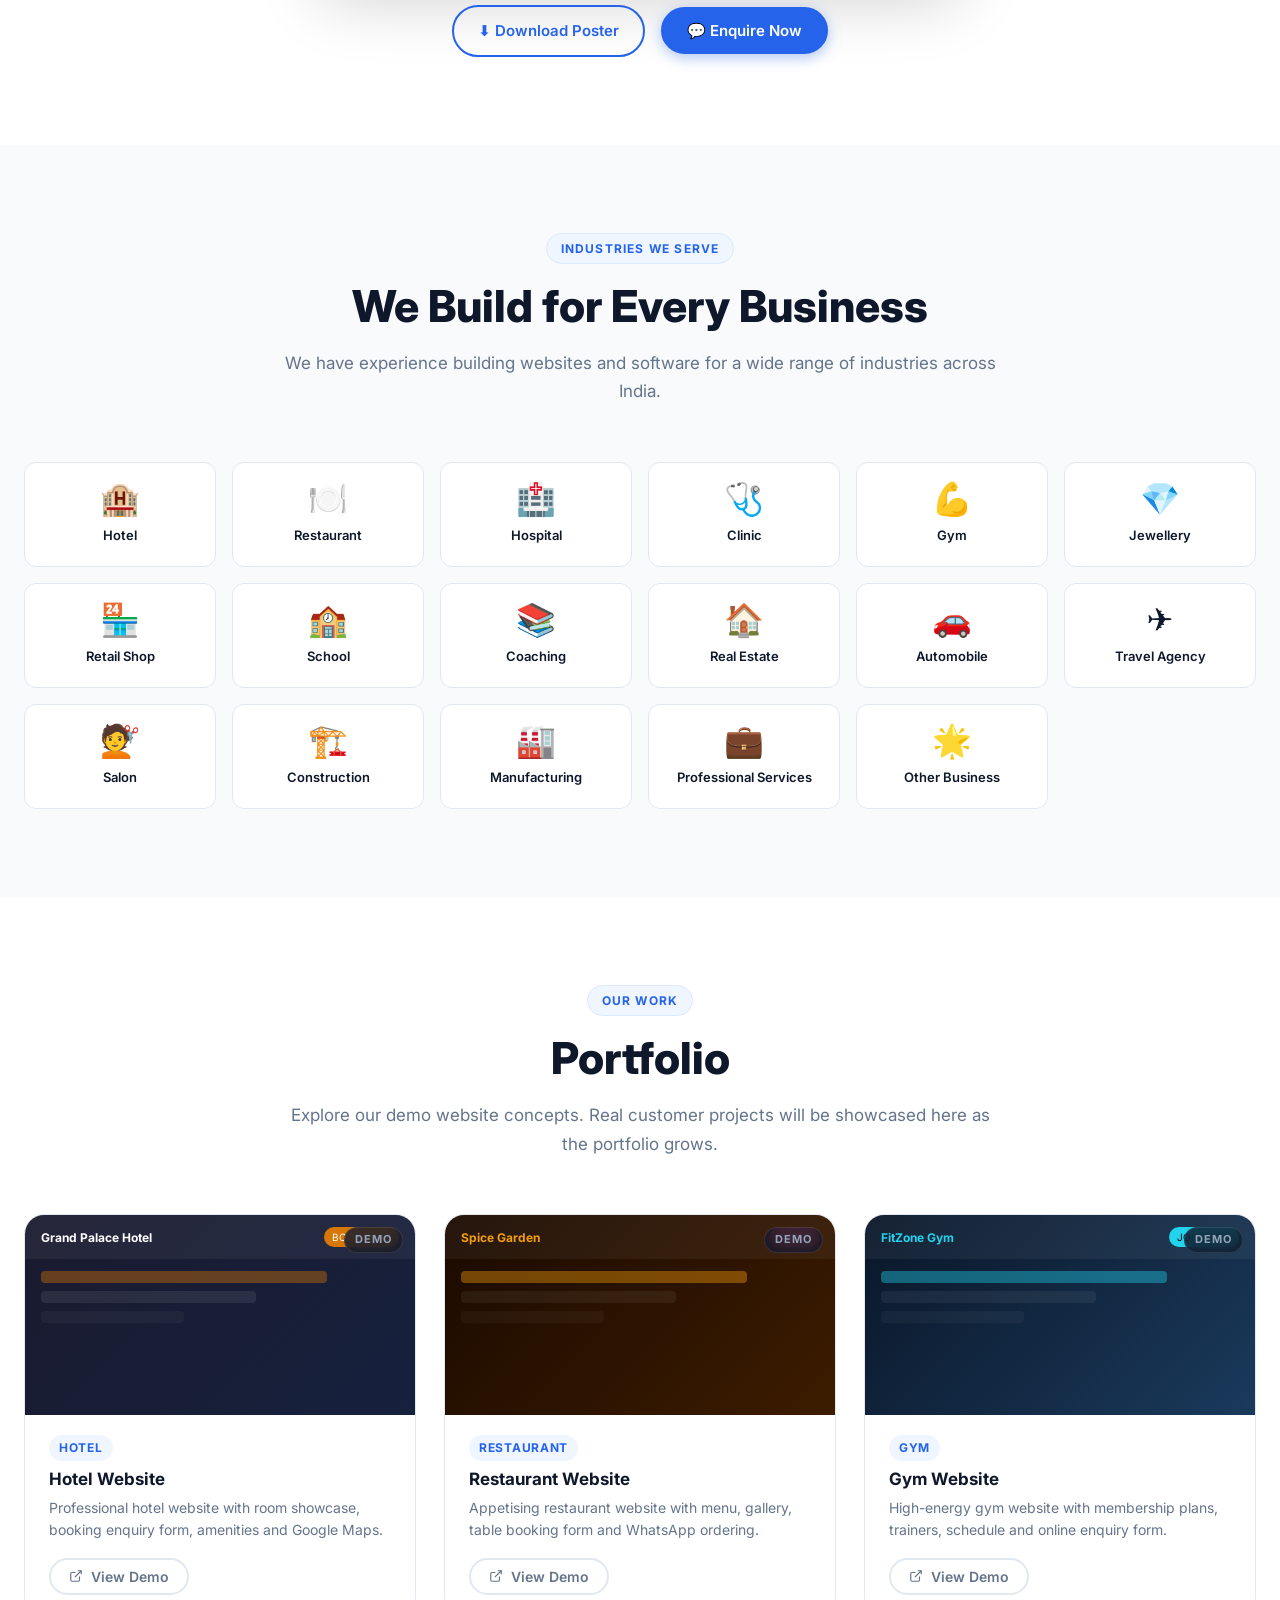
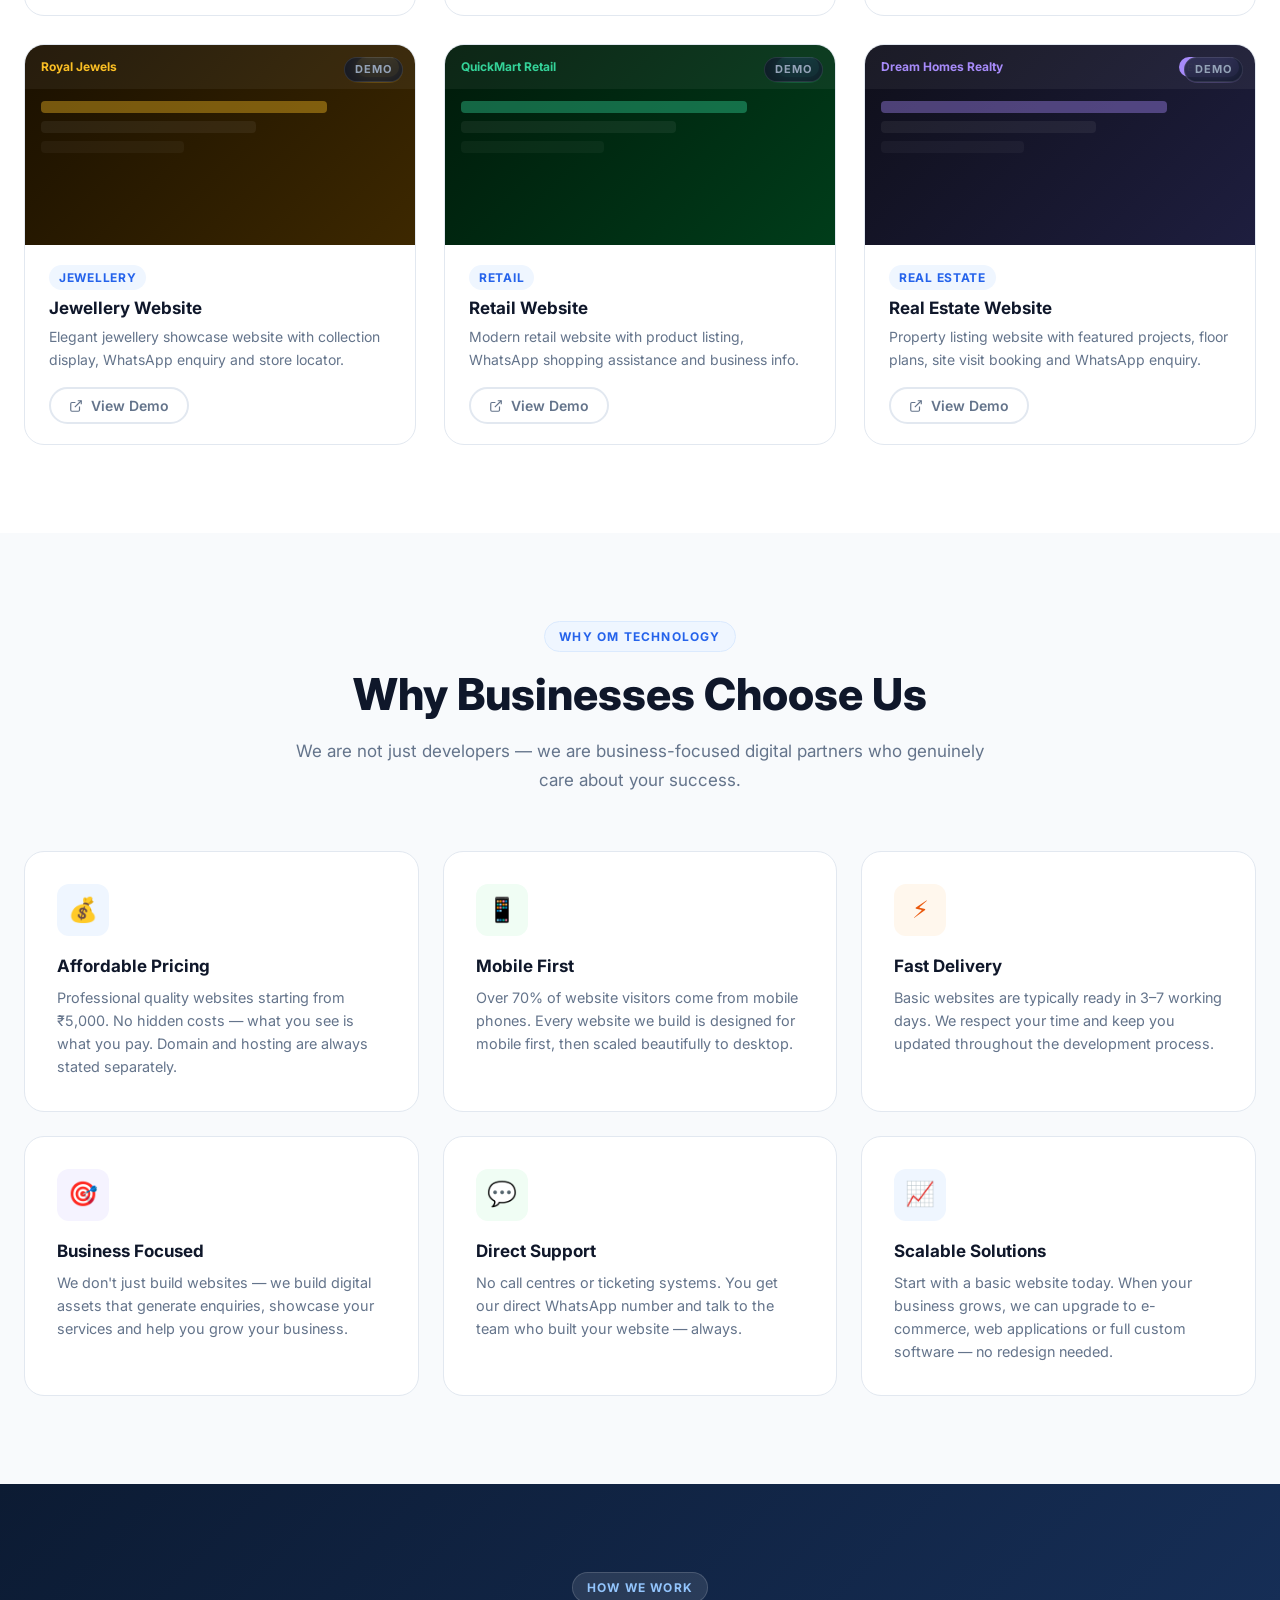
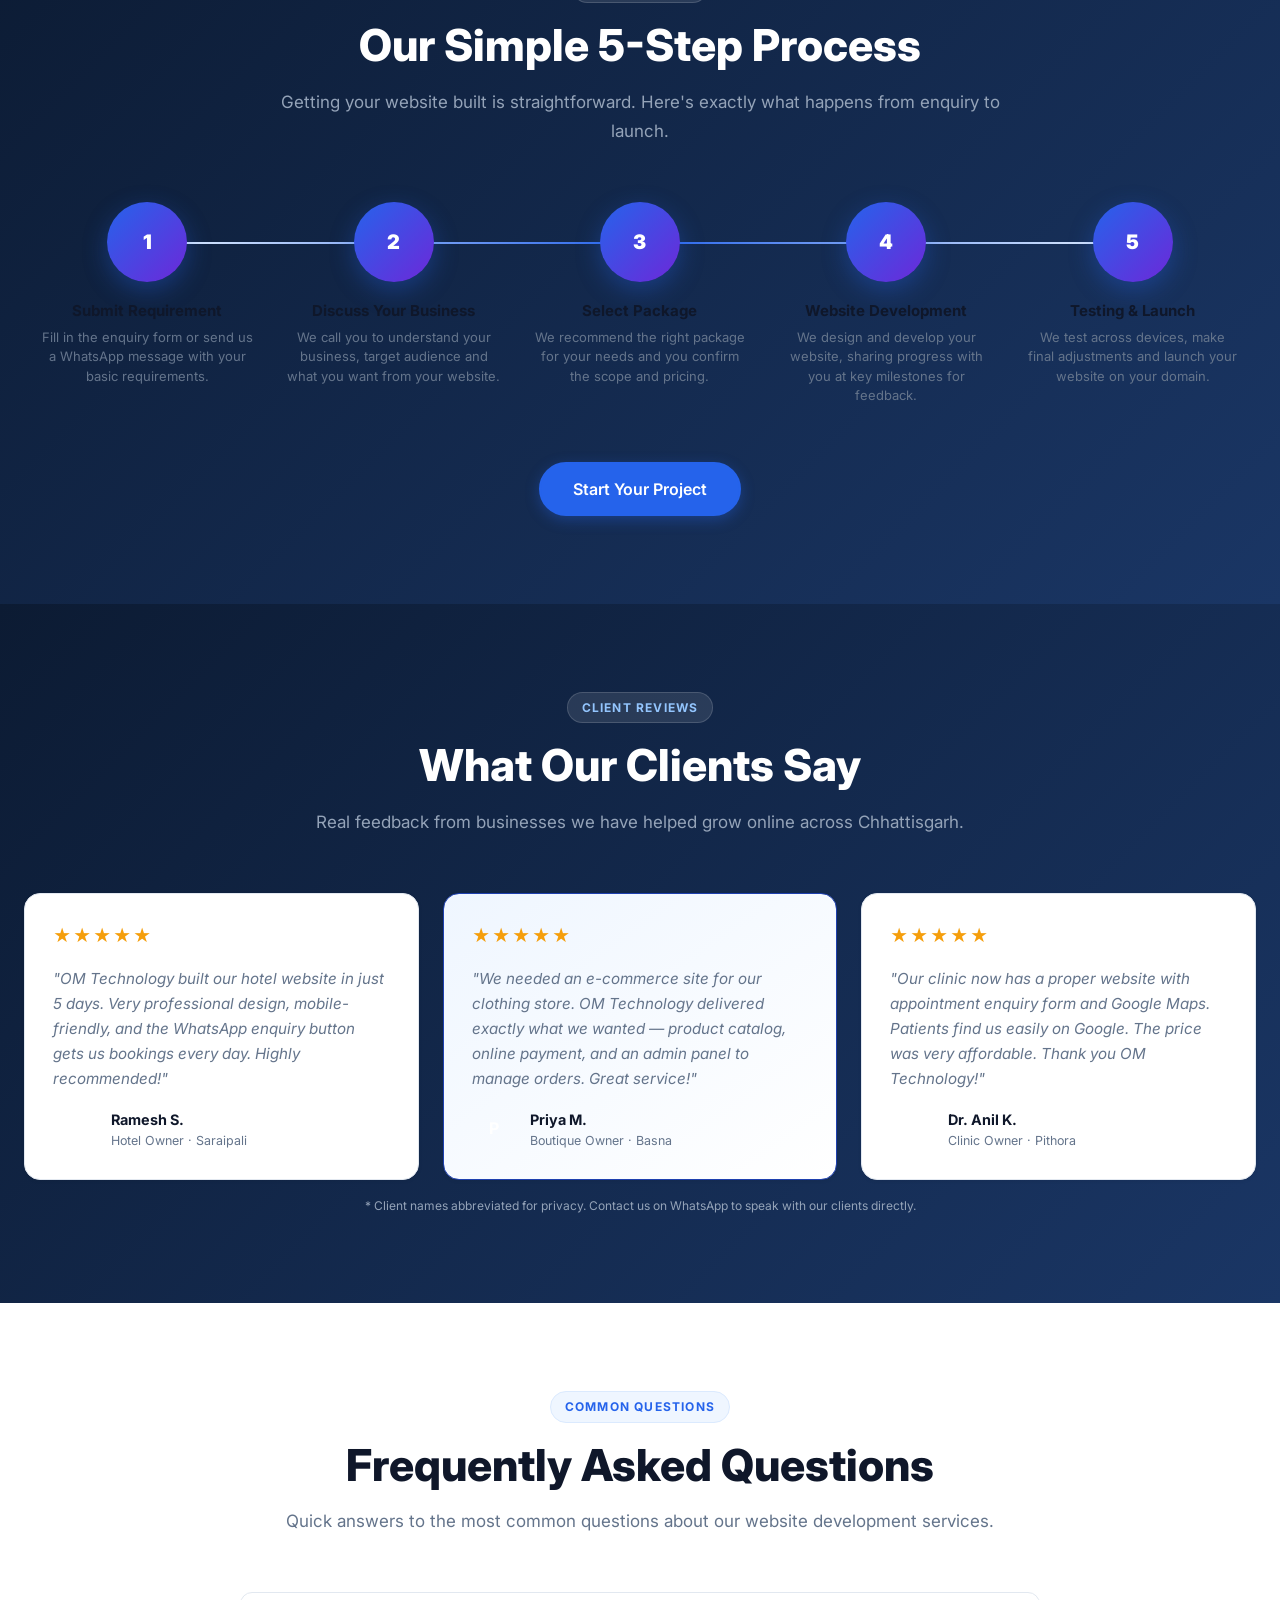
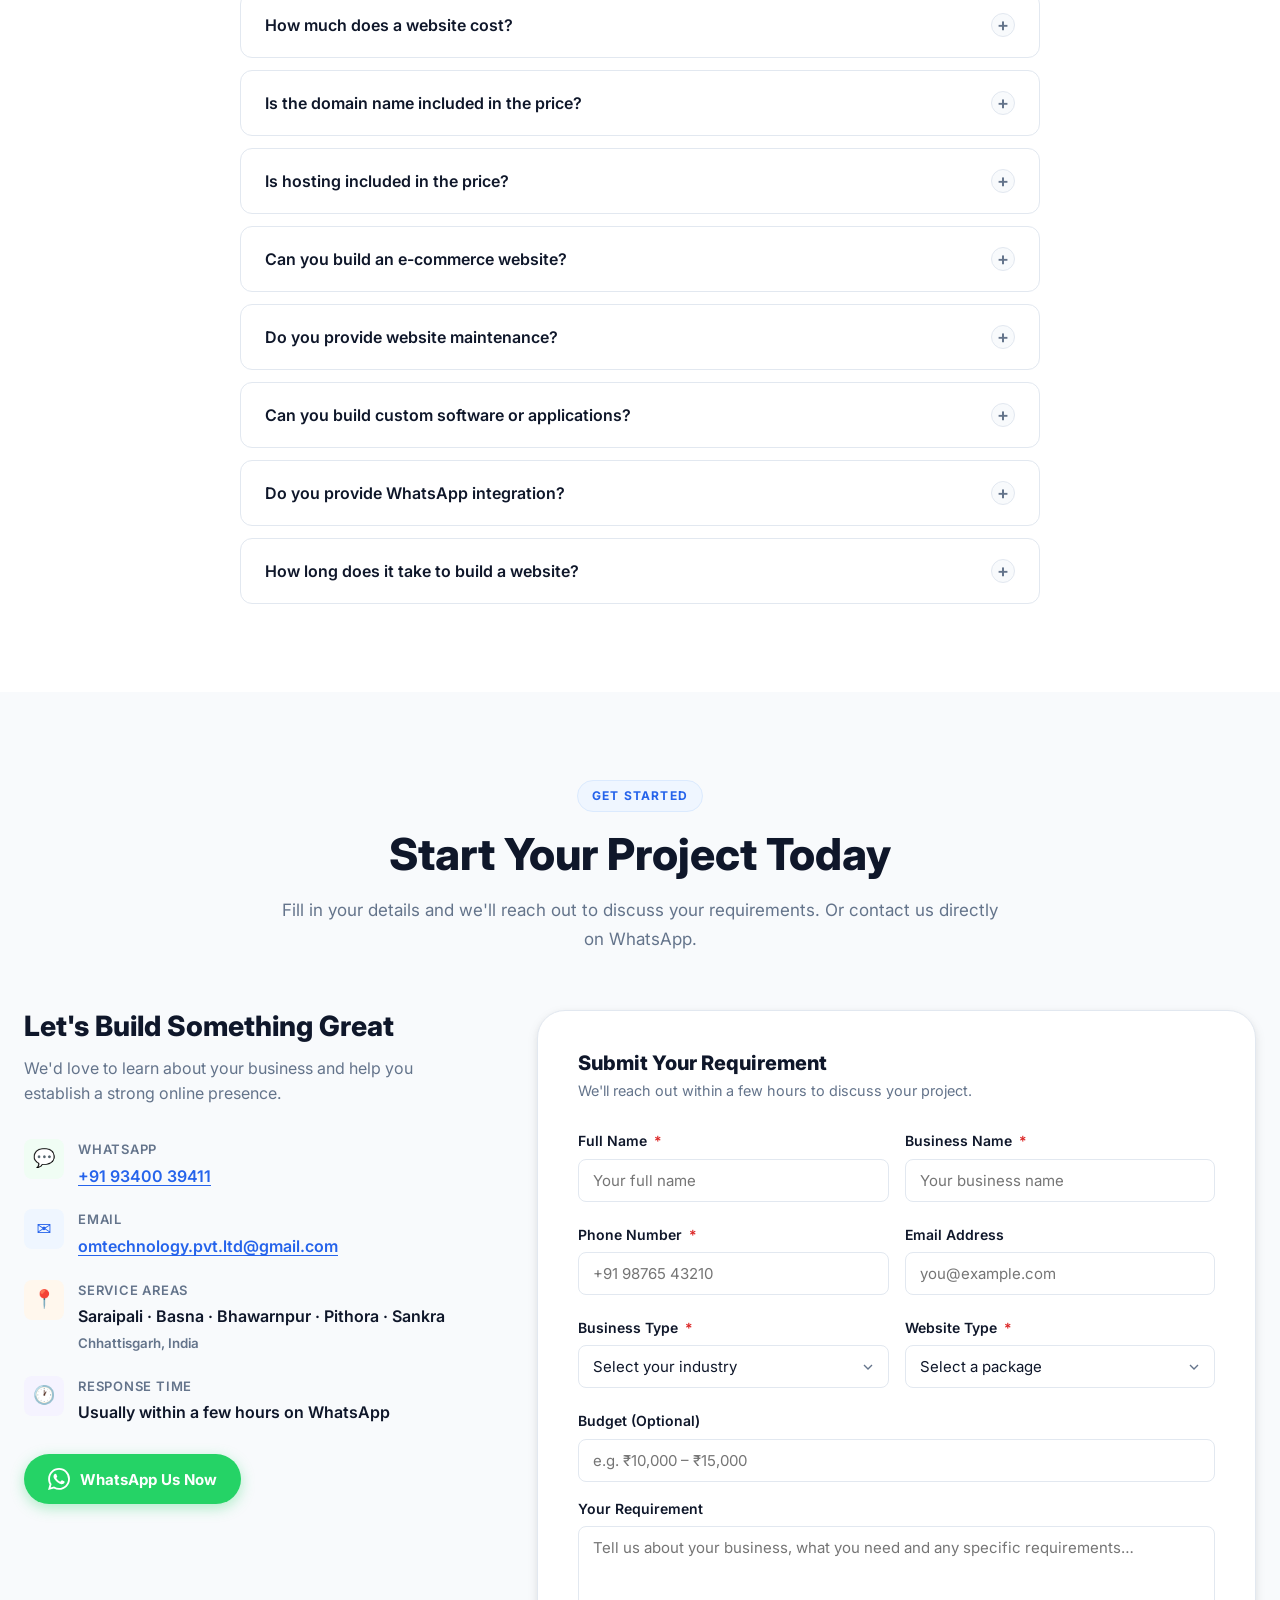
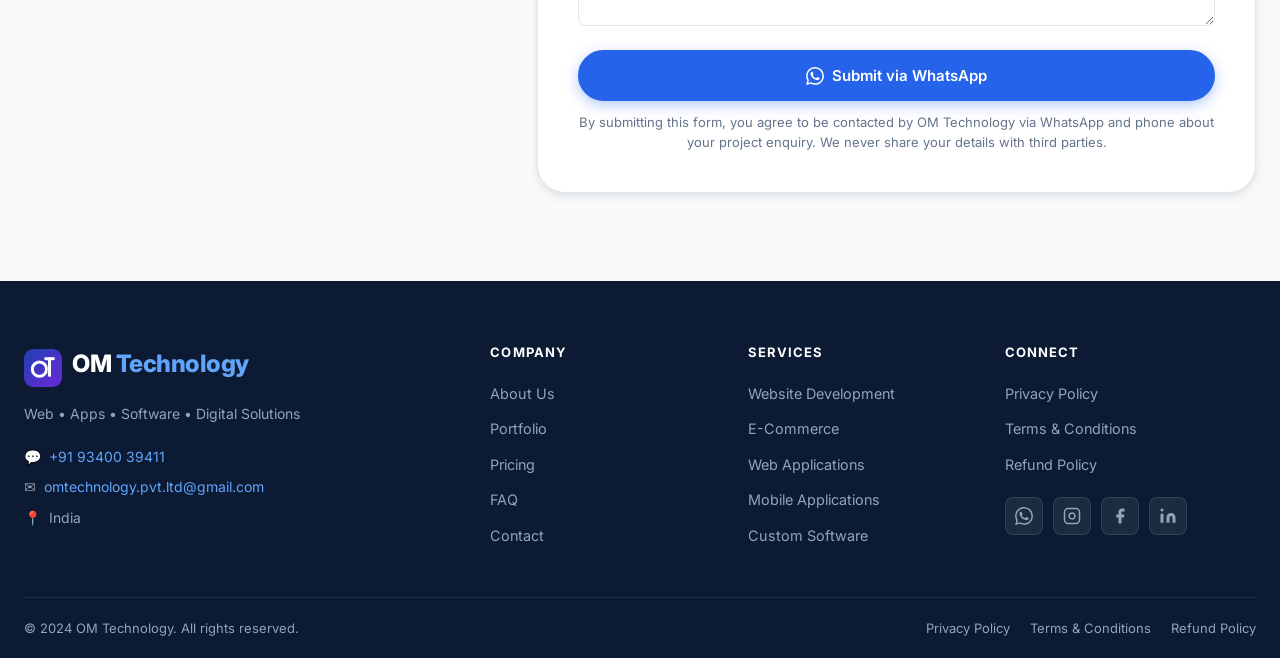
==== commit 0cd2996e: "Remove dark mode toggle (button, CSS, JS) Co-Authored-By: Claude Sonnet 4.6 <noreply@anthropic.com>" ====
--- a/index.html
+++ b/index.html
@@ -202,13 +202,7 @@
         <li role="none"><a href="#contact"    class="nav-link" role="menuitem">Contact</a></li>
       </ul>
 
-      <!-- Dark mode toggle -->
-      <button class="dark-toggle" id="dark-toggle" aria-label="Toggle dark mode" title="Toggle dark mode">
-        <svg class="icon-moon" width="18" height="18" viewBox="0 0 24 24" fill="none" stroke="currentColor" stroke-width="2" aria-hidden="true"><path d="M21 12.79A9 9 0 1 1 11.21 3 7 7 0 0 0 21 12.79z"/></svg>
-        <svg class="icon-sun" width="18" height="18" viewBox="0 0 24 24" fill="none" stroke="currentColor" stroke-width="2" aria-hidden="true"><circle cx="12" cy="12" r="5"/><line x1="12" y1="1" x2="12" y2="3"/><line x1="12" y1="21" x2="12" y2="23"/><line x1="4.22" y1="4.22" x2="5.64" y2="5.64"/><line x1="18.36" y1="18.36" x2="19.78" y2="19.78"/><line x1="1" y1="12" x2="3" y2="12"/><line x1="21" y1="12" x2="23" y2="12"/><line x1="4.22" y1="19.78" x2="5.64" y2="18.36"/><line x1="18.36" y1="5.64" x2="19.78" y2="4.22"/></svg>
-      </button>
-
-      <button class="btn btn-primary btn-sm nav-cta" onclick="scrollToSection('contact')" aria-label="Get started with OM Technology">
+<button class="btn btn-primary btn-sm nav-cta" onclick="scrollToSection('contact')" aria-label="Get started with OM Technology">
         Get Started
       </button>
 
--- a/css/style.css
+++ b/css/style.css
@@ -2096,61 +2096,6 @@
   100% { width: 100%; transform: translateX(100%); }
 }
 
-/* ═══════════════════════════════════════════════════════════════
-   DARK MODE
-═══════════════════════════════════════════════════════════════ */
-[data-theme="dark"] {
-  --bg:         #0f172a;
-  --bg-alt:     #1e293b;
-  --surface:    #1e293b;
-  --surface-alt:#263348;
-  --text:       #f1f5f9;
-  --text-muted: #94a3b8;
-  --border:     rgba(255,255,255,.08);
-  --shadow-sm:  0 1px 3px rgba(0,0,0,.4);
-  --shadow-md:  0 4px 16px rgba(0,0,0,.5);
-  --shadow-lg:  0 8px 32px rgba(0,0,0,.6);
-}
-[data-theme="dark"] body                 { background: var(--bg); color: var(--text); }
-[data-theme="dark"] .navbar              { background: rgba(15,23,42,.95); backdrop-filter: blur(12px); border-bottom: 1px solid var(--border); }
-[data-theme="dark"] .nav-link            { color: #cbd5e1; }
-[data-theme="dark"] .nav-link:hover      { color: var(--primary-light); }
-[data-theme="dark"] .section-title       { color: #f1f5f9; }
-[data-theme="dark"] .section-subtitle    { color: #94a3b8; }
-[data-theme="dark"] .card,
-[data-theme="dark"] .service-card,
-[data-theme="dark"] .portfolio-card,
-[data-theme="dark"] .pricing-card,
-[data-theme="dark"] .testimonial-card    { background: var(--surface); border-color: var(--border); }
-[data-theme="dark"] .pricing-card        { border-color: var(--border); }
-[data-theme="dark"] .pricing-card.popular{ background: linear-gradient(145deg,#1e3a5f,#1a2f50); }
-[data-theme="dark"] footer               { background: #020817; }
-[data-theme="dark"] .page-loader         { background: #0f172a; }
-[data-theme="dark"] .sticky-cta-bar      { background: #1e293b; border-top-color: var(--border); }
-[data-theme="dark"] input,
-[data-theme="dark"] textarea,
-[data-theme="dark"] select               { background: var(--surface-alt); color: var(--text); border-color: var(--border); }
-
-/* Dark mode toggle button */
-.dark-toggle {
-  background: none;
-  border: 1.5px solid var(--border, #e2e8f0);
-  border-radius: 50%;
-  width: 38px;
-  height: 38px;
-  display: flex;
-  align-items: center;
-  justify-content: center;
-  cursor: pointer;
-  color: var(--text, #0f172a);
-  transition: background 0.2s, border-color 0.2s, transform 0.2s;
-  flex-shrink: 0;
-}
-.dark-toggle:hover     { background: var(--bg-alt, #f1f5f9); transform: rotate(15deg); }
-.dark-toggle .icon-sun { display: none; }
-[data-theme="dark"] .dark-toggle .icon-moon { display: none; }
-[data-theme="dark"] .dark-toggle .icon-sun  { display: block; color: #fbbf24; }
-
 
 /* ═══════════════════════════════════════════════════════════════
    TESTIMONIALS CARDS
@@ -2207,11 +2152,6 @@
   color: #94a3b8;
   margin-top: 1rem;
 }
-[data-theme="dark"] .testi-card             { background: var(--surface); border-color: var(--border); }
-[data-theme="dark"] .testi-card--featured   { background: linear-gradient(145deg,#1e3a5f,#1a2f50); }
-[data-theme="dark"] .testi-quote            { color: #94a3b8; }
-[data-theme="dark"] .testi-name             { color: #f1f5f9; }
-[data-theme="dark"] .testi-role             { color: #94a3b8; }
 
 /* .testimonial-card and .tcard-* are unused aliases — styles live in .testi-* above */
 
